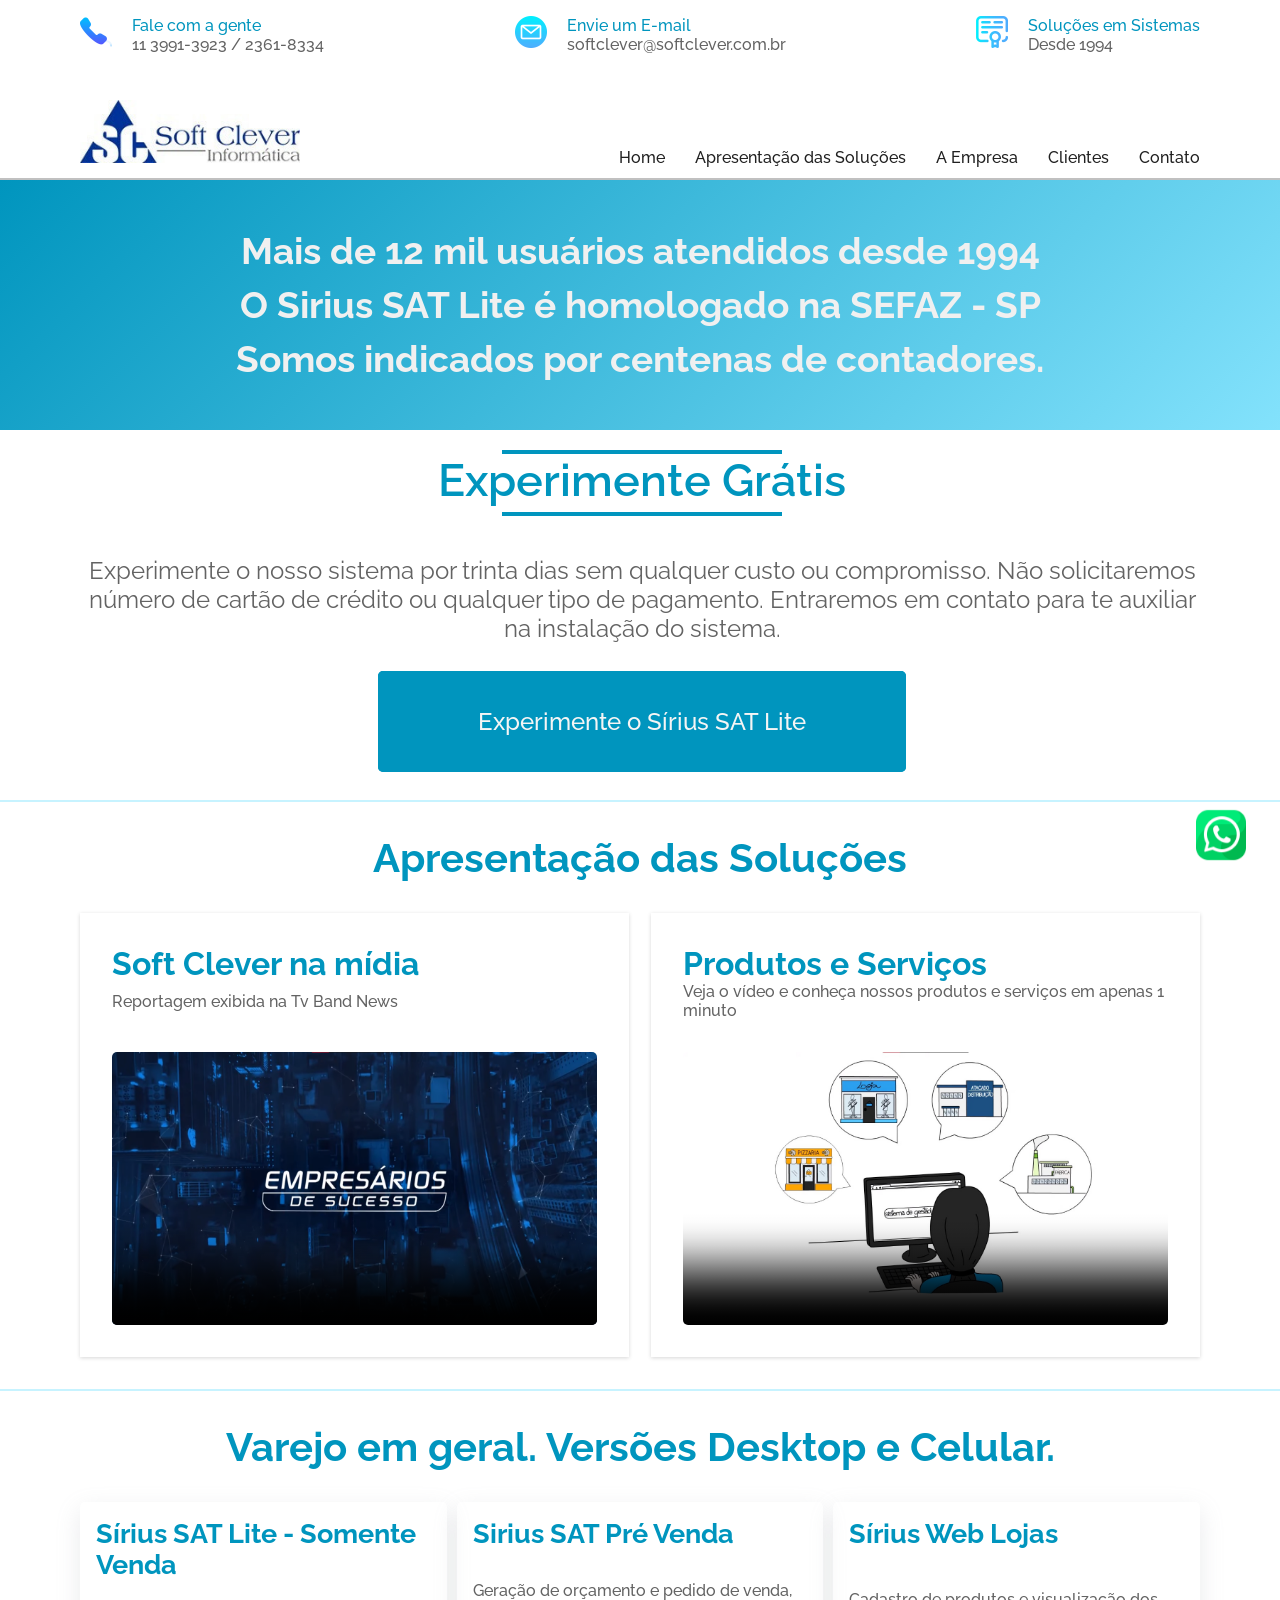
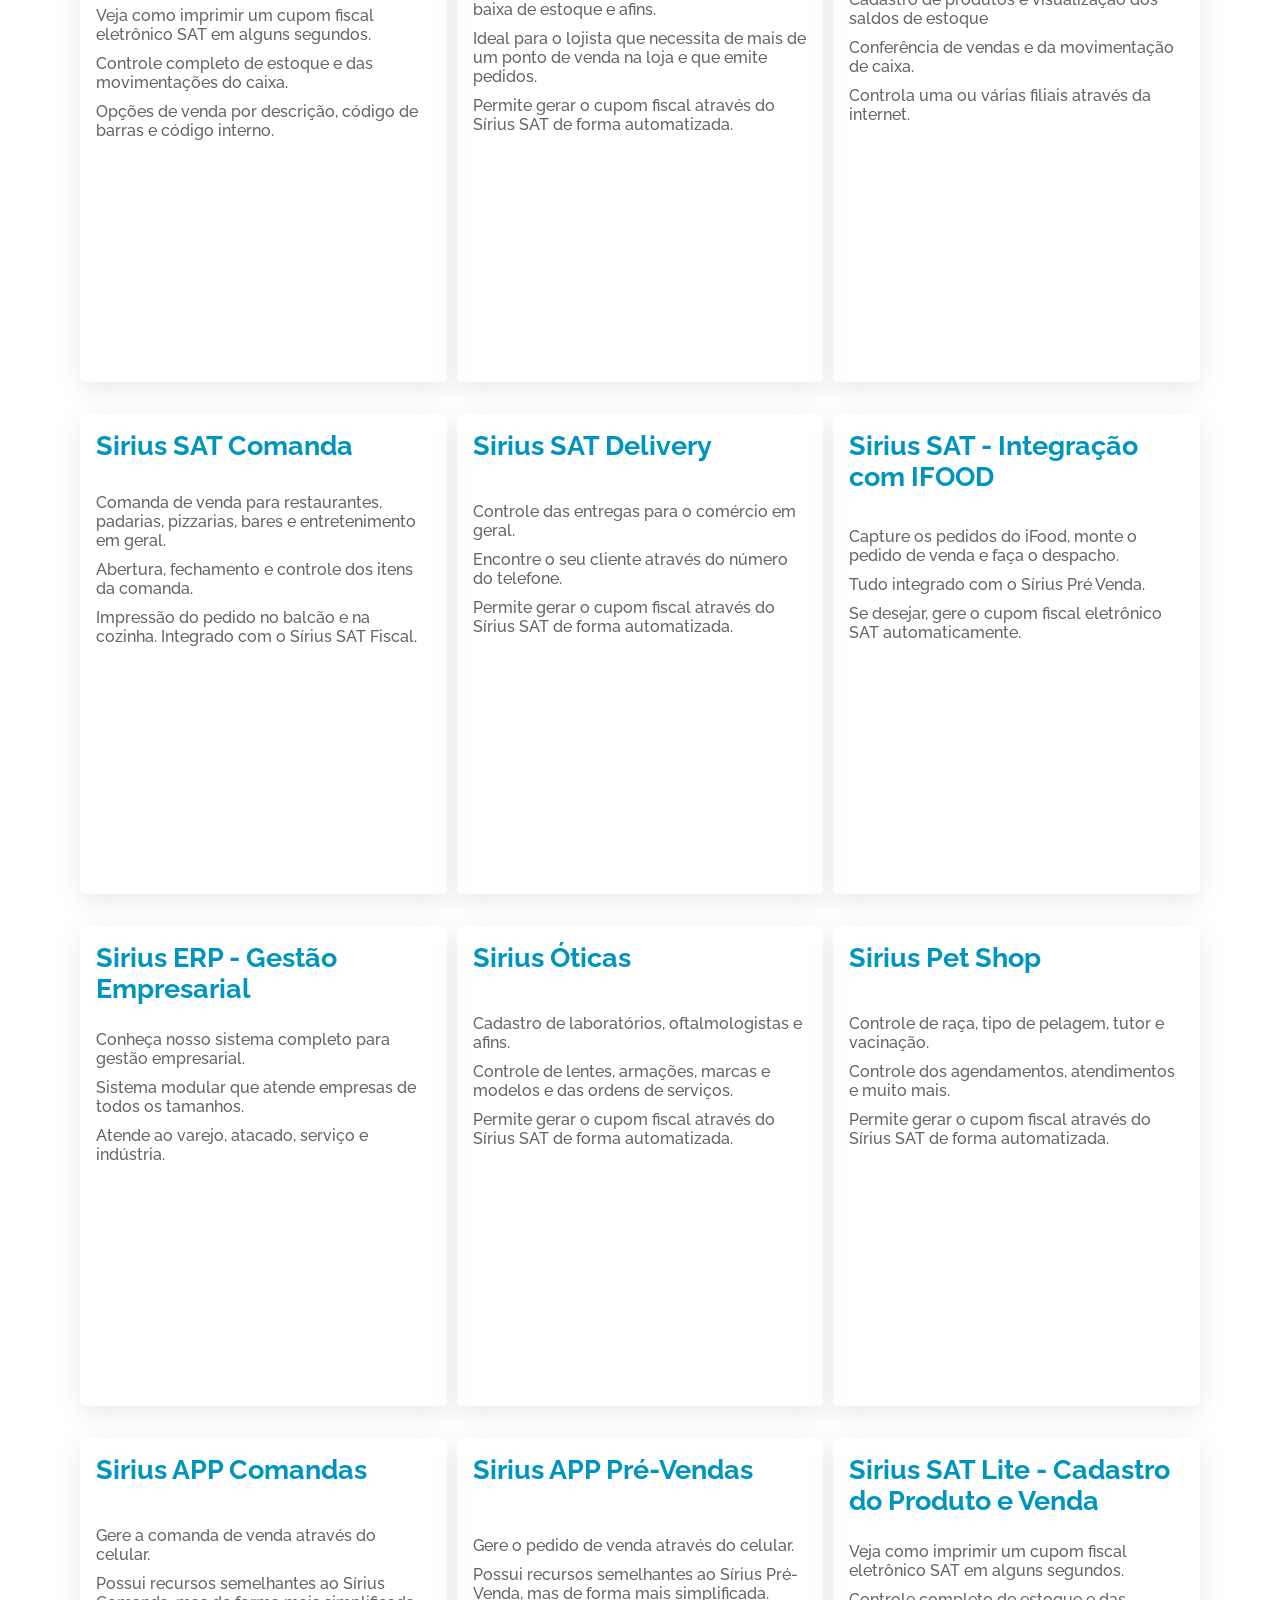
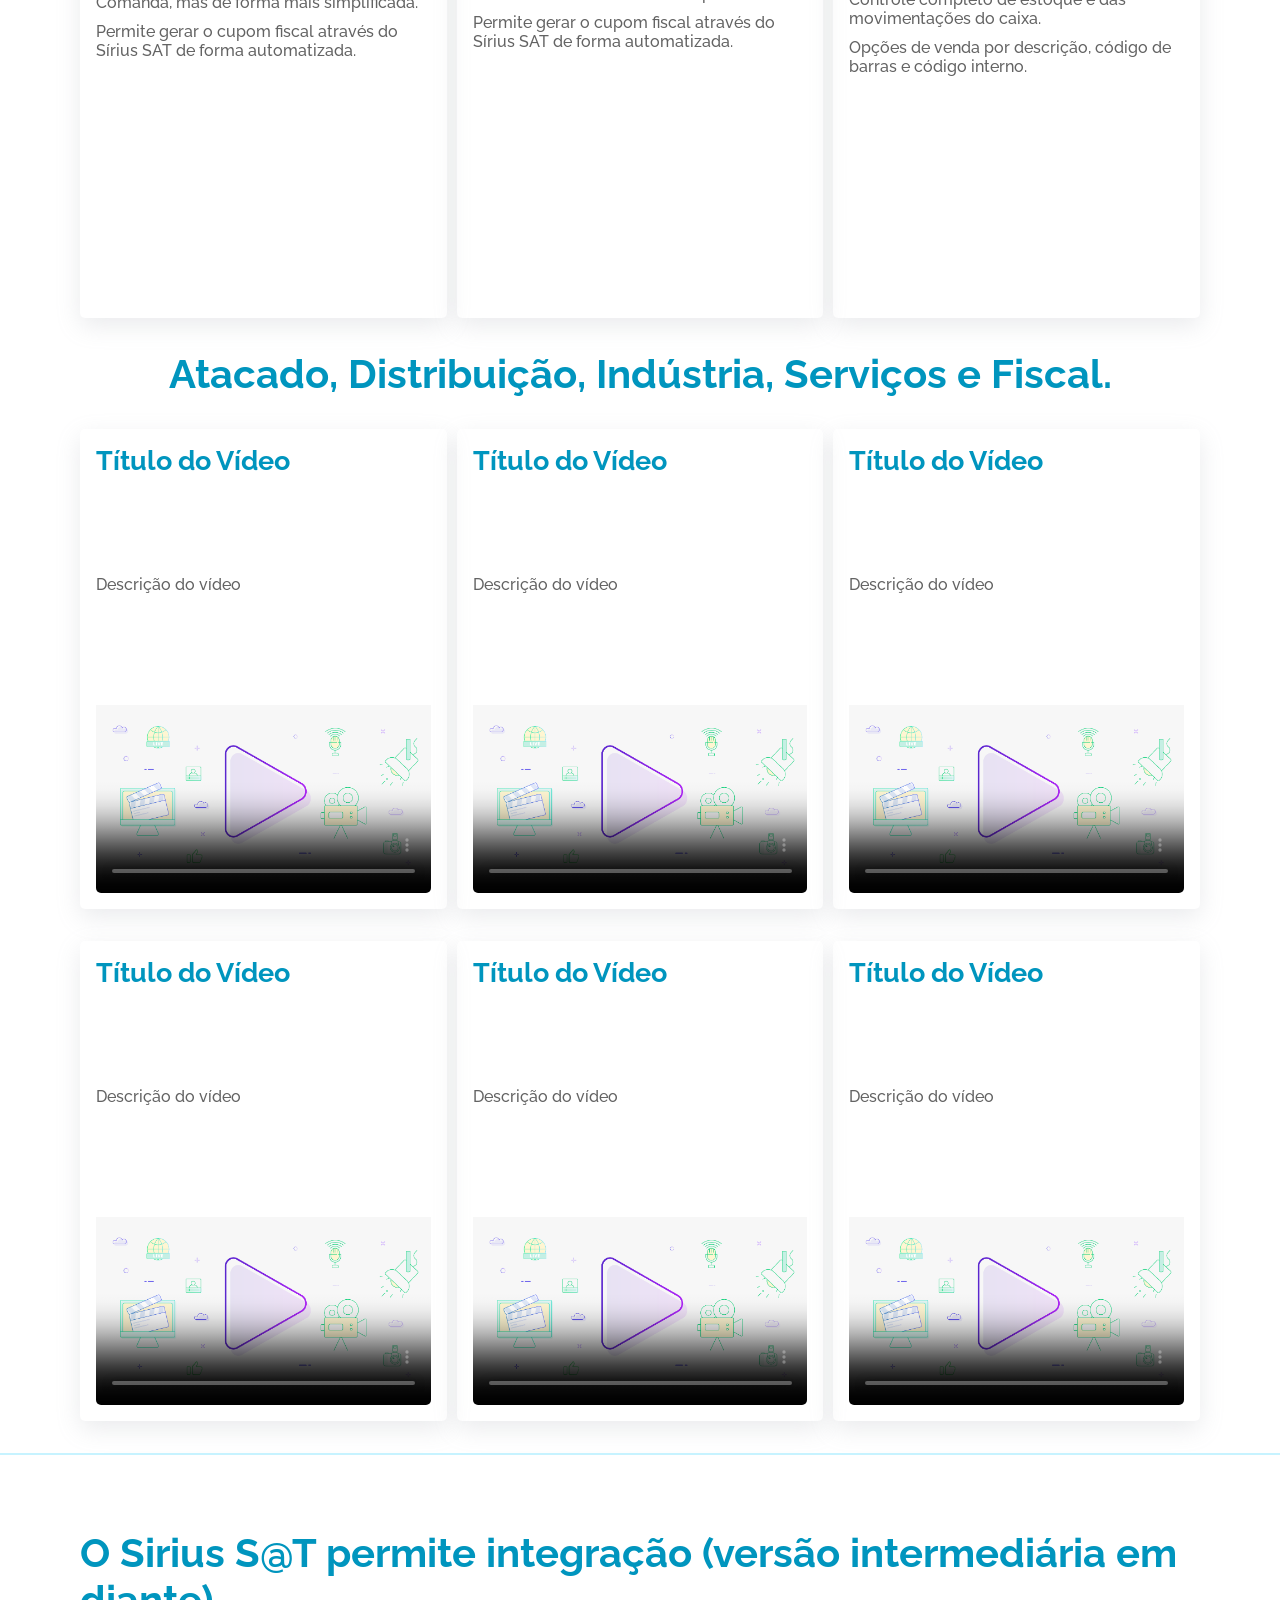
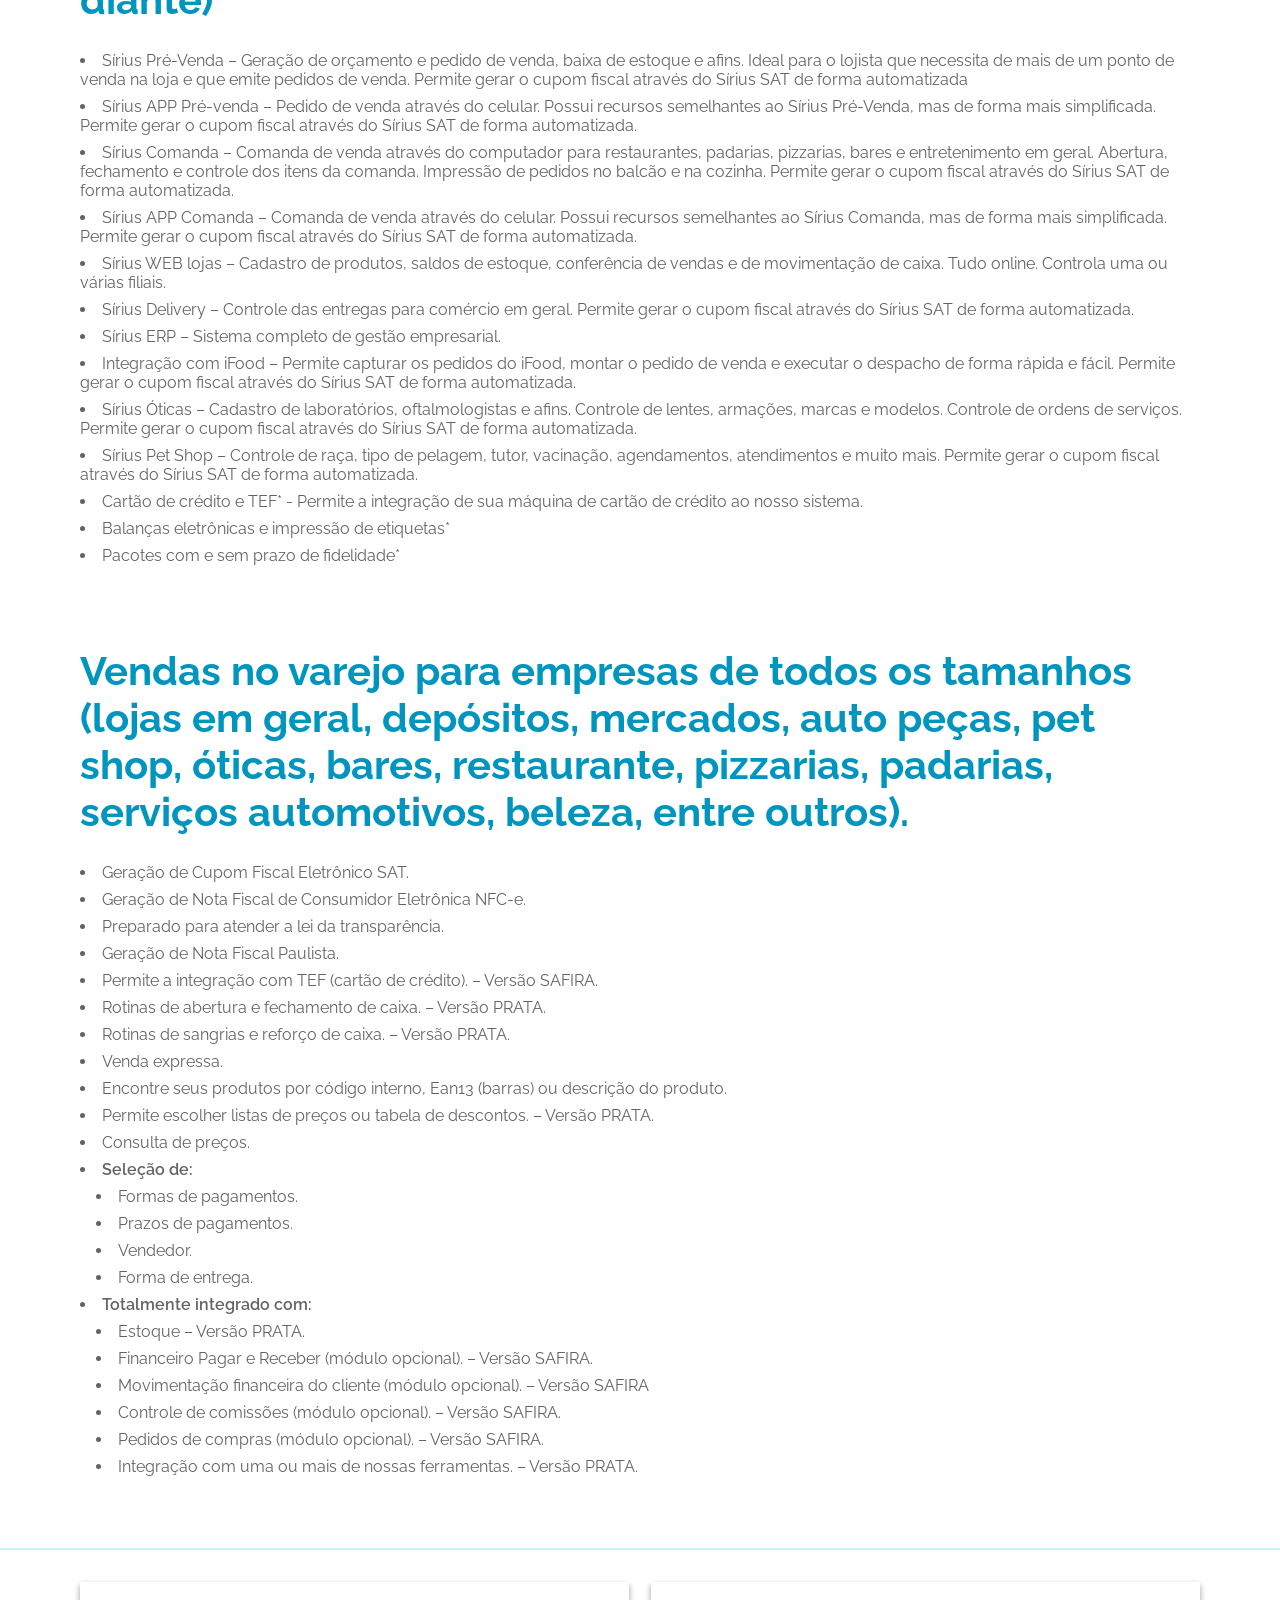
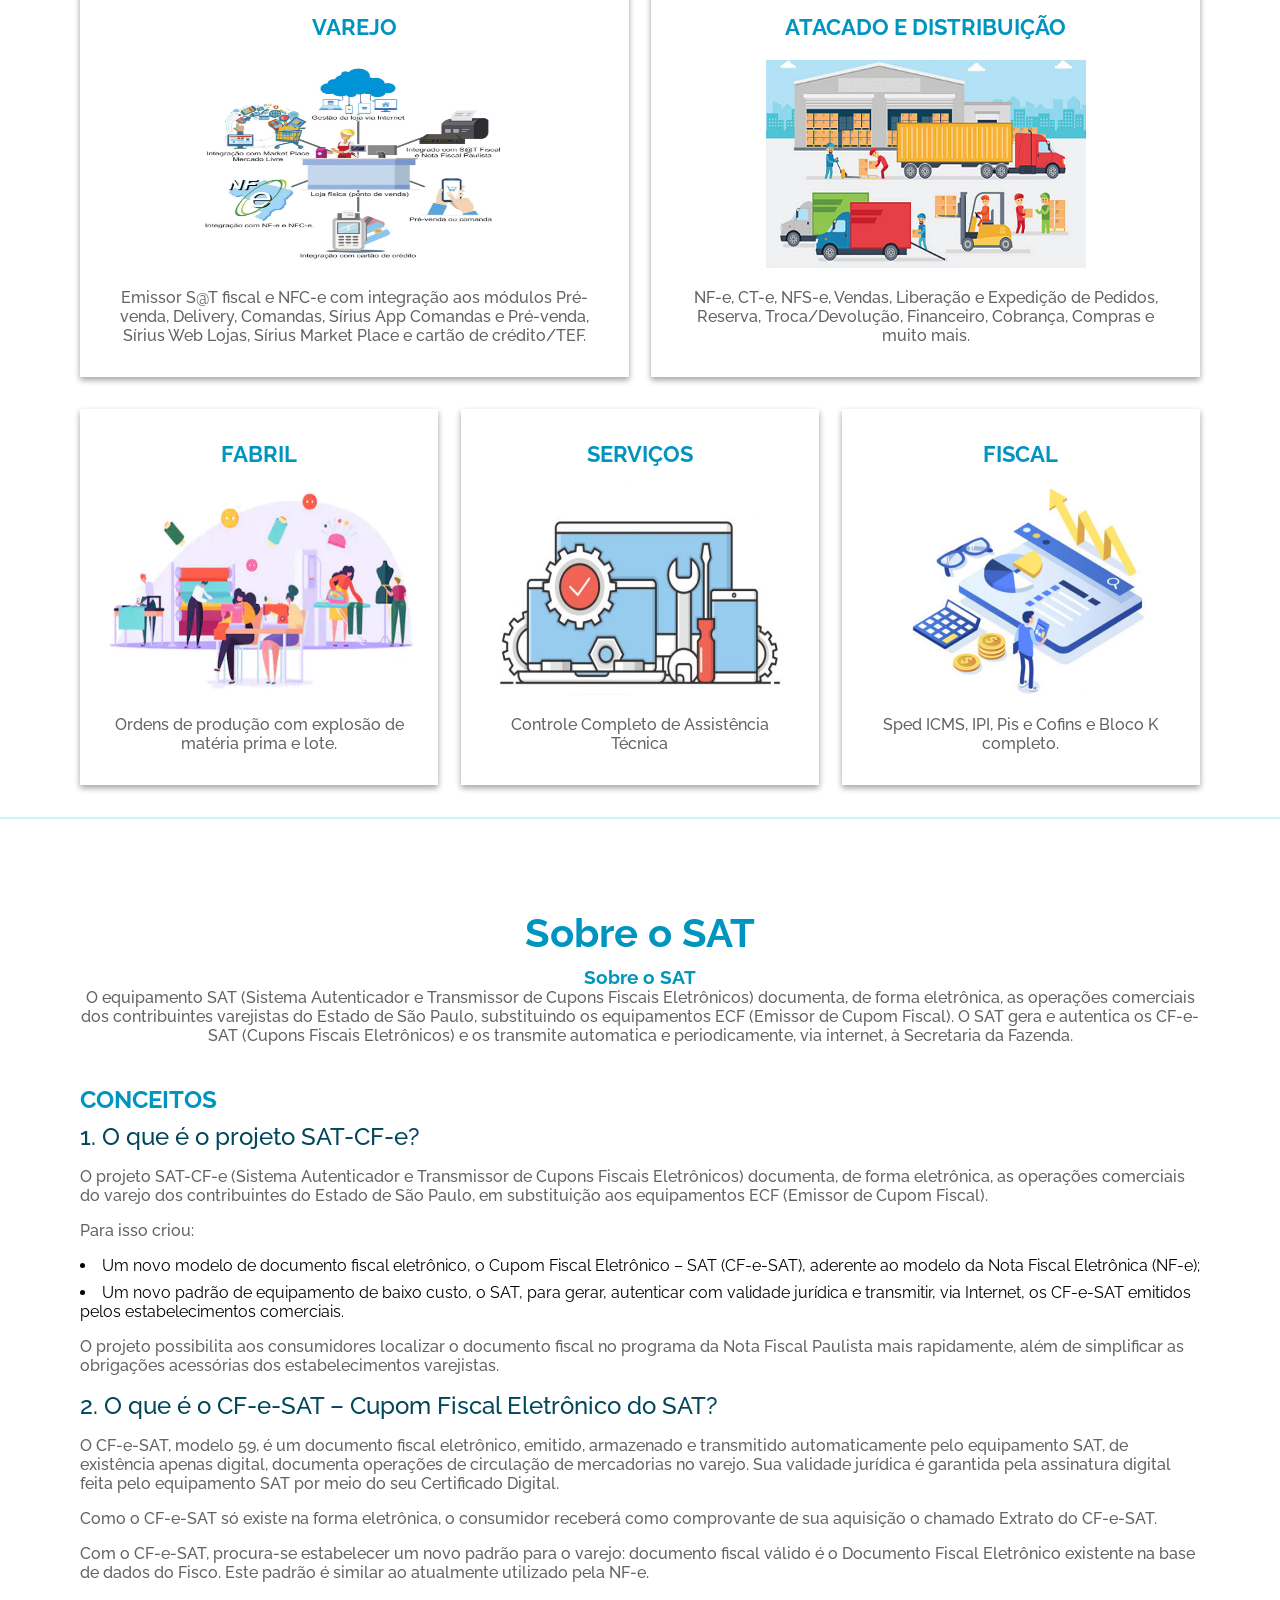
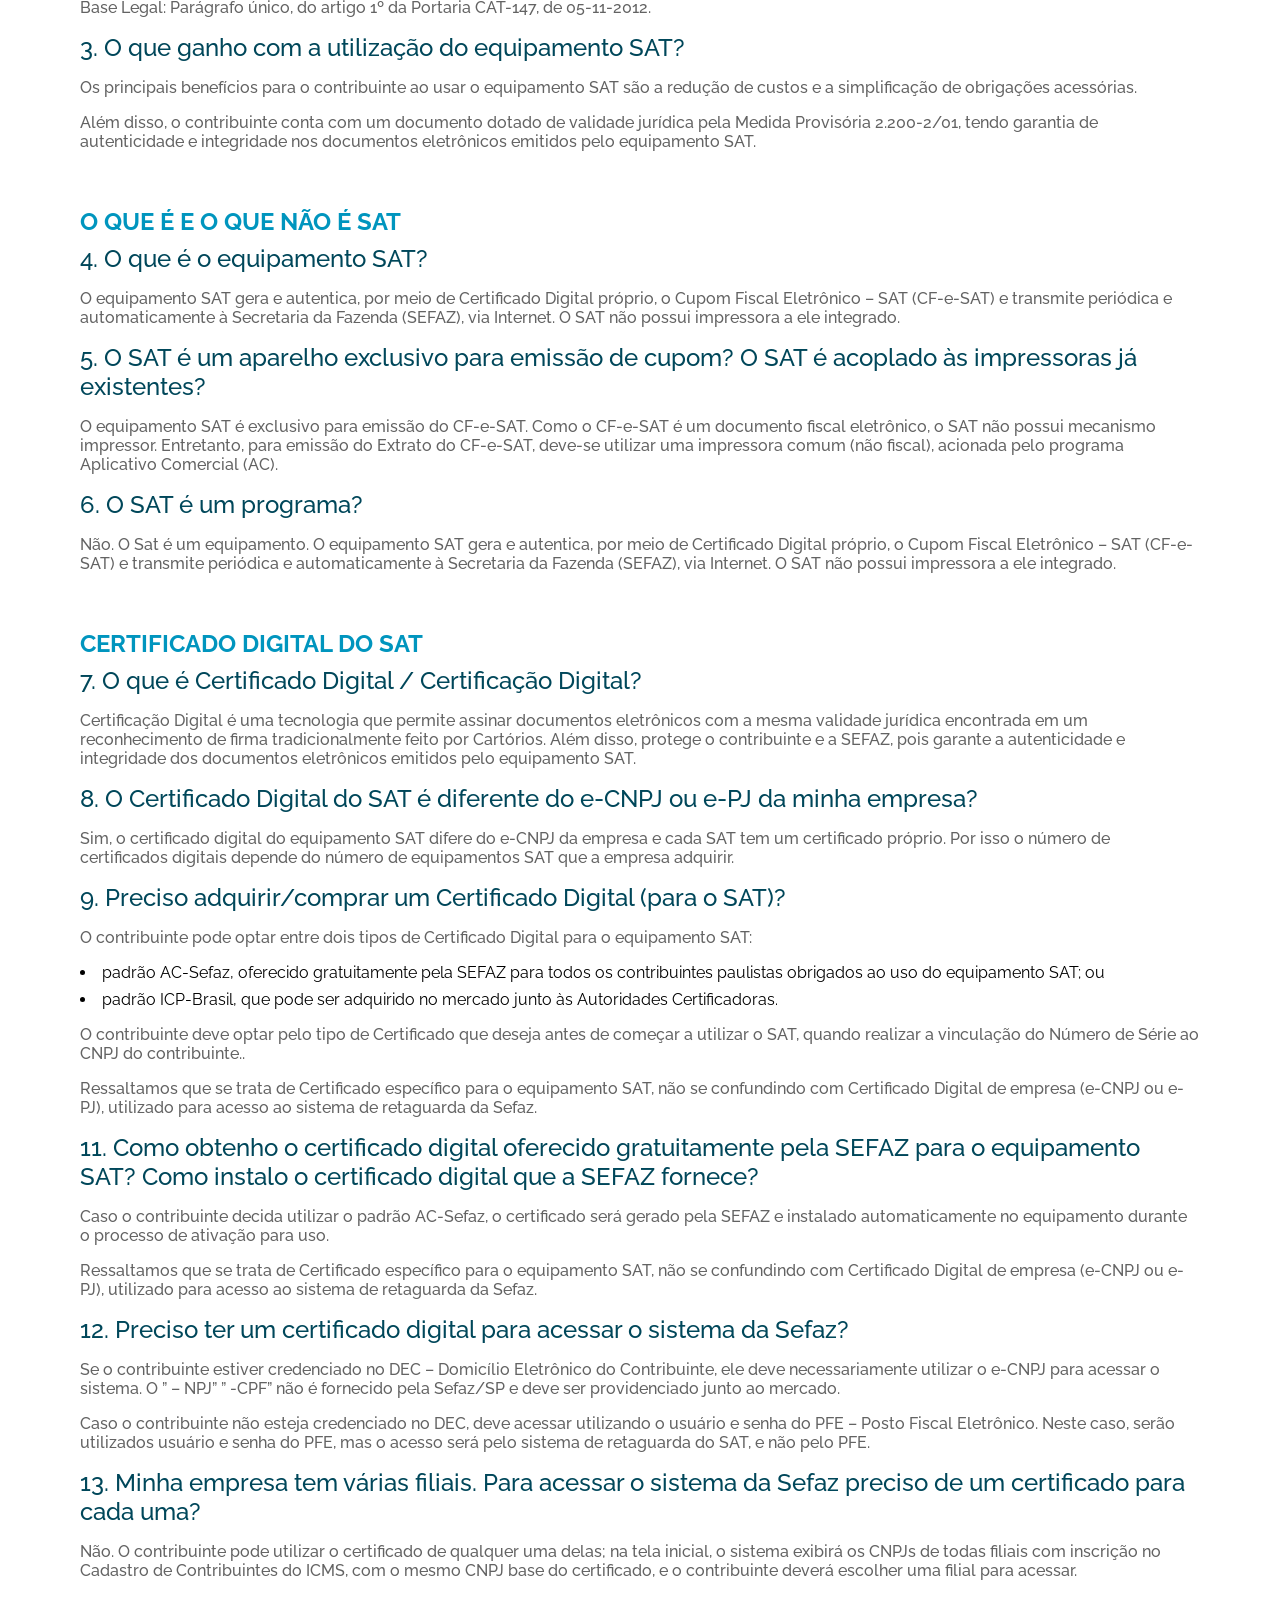
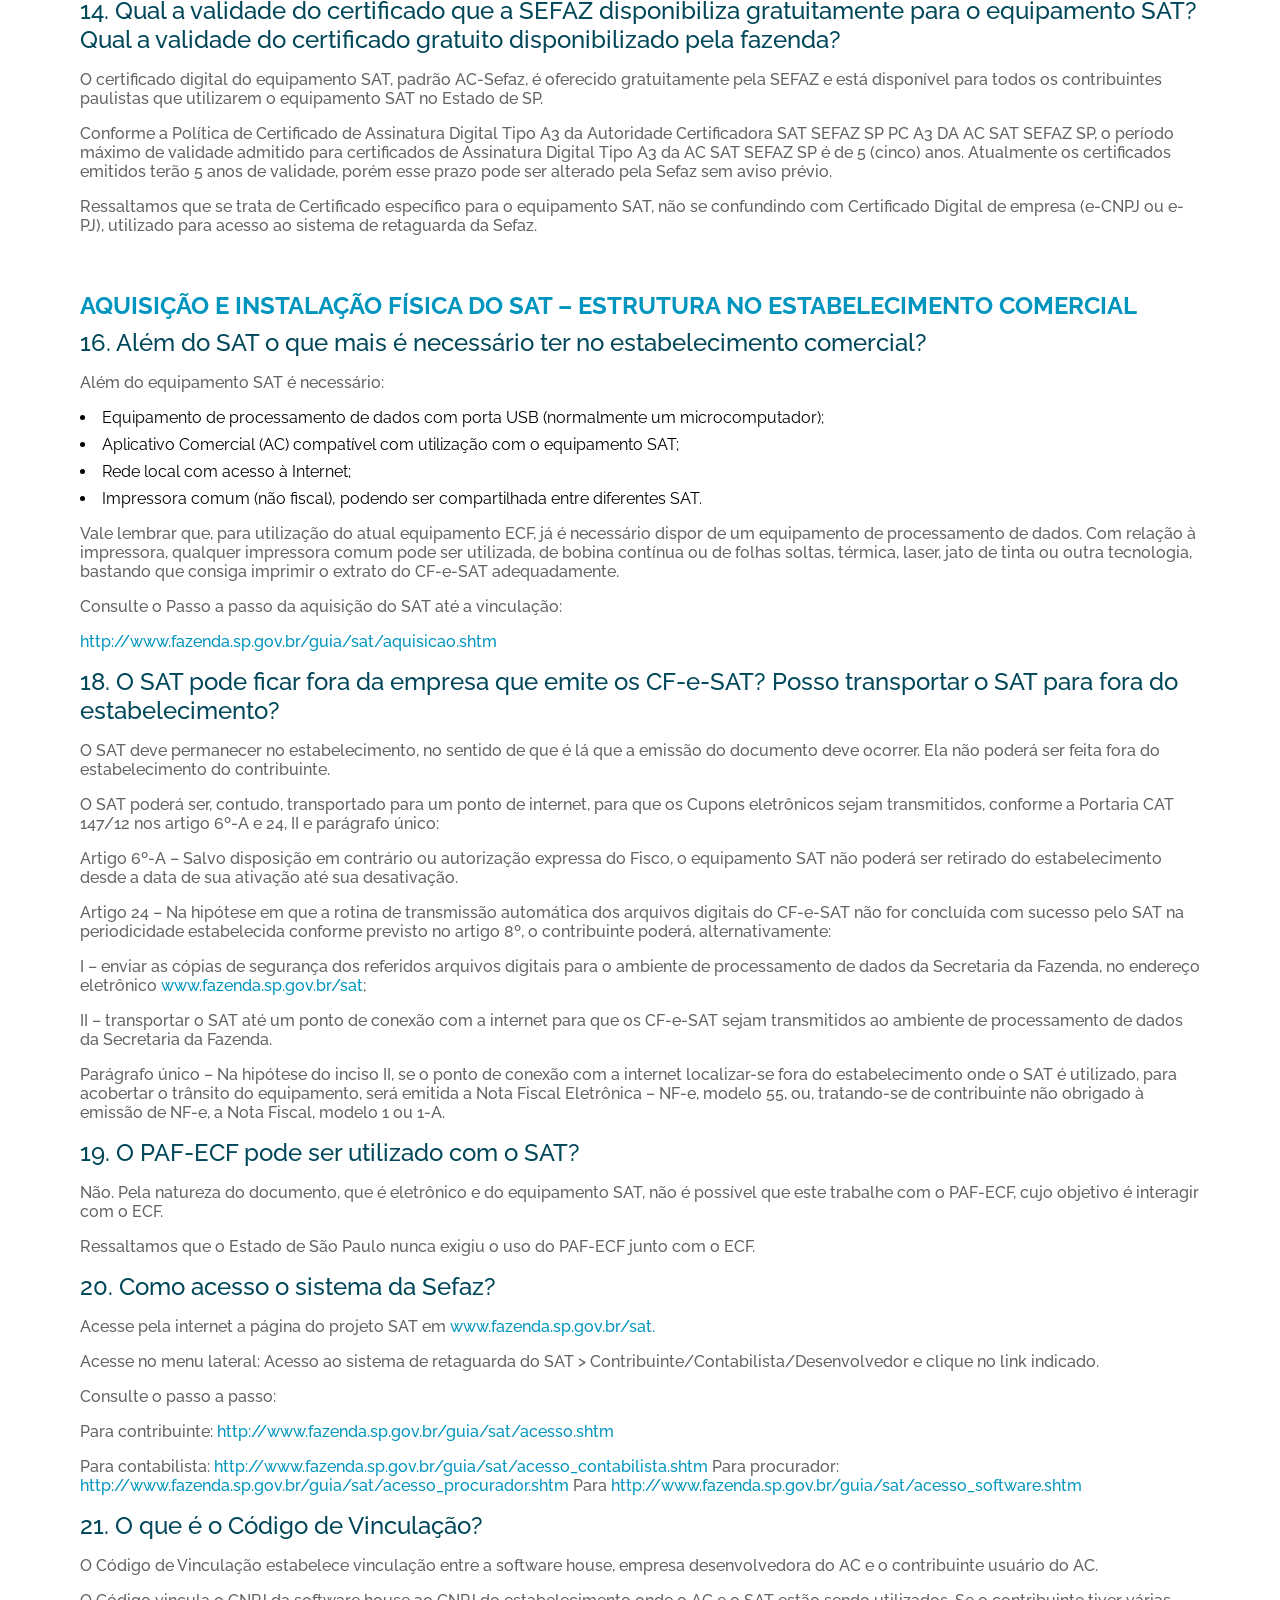
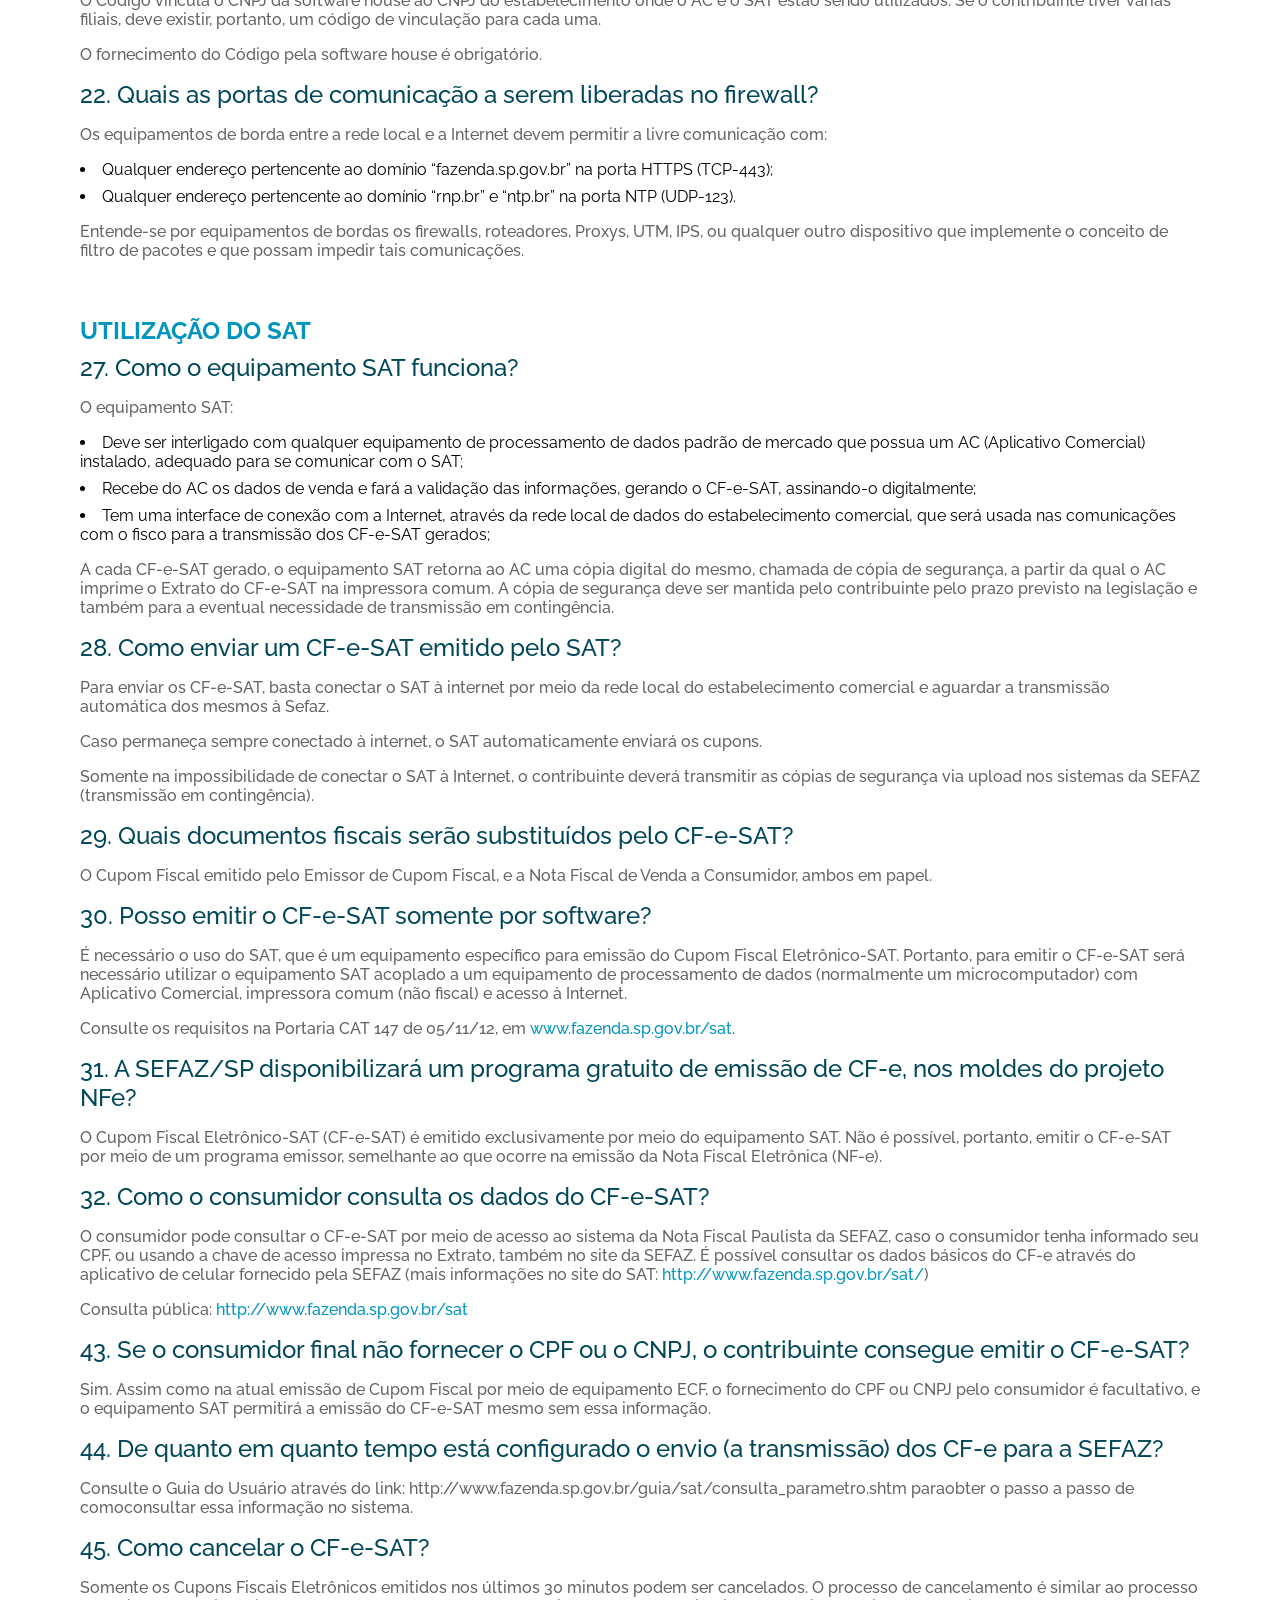
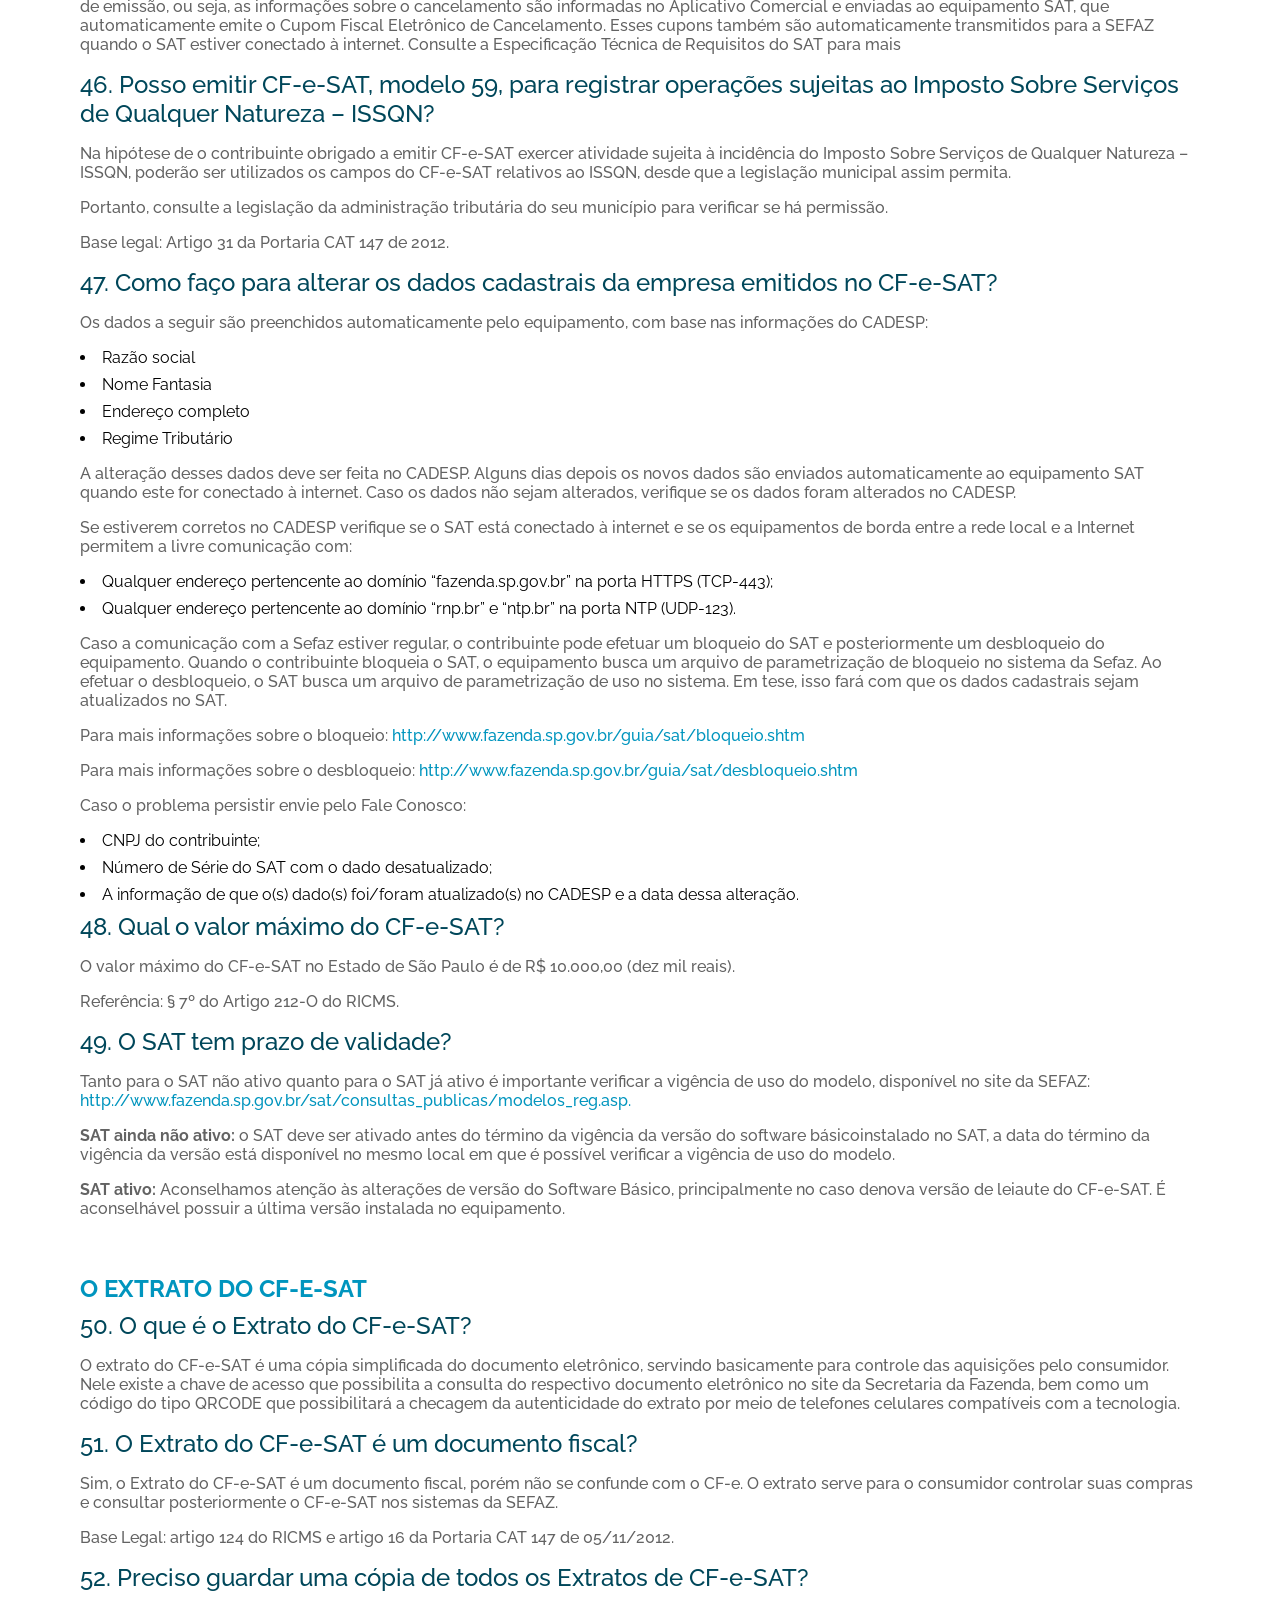
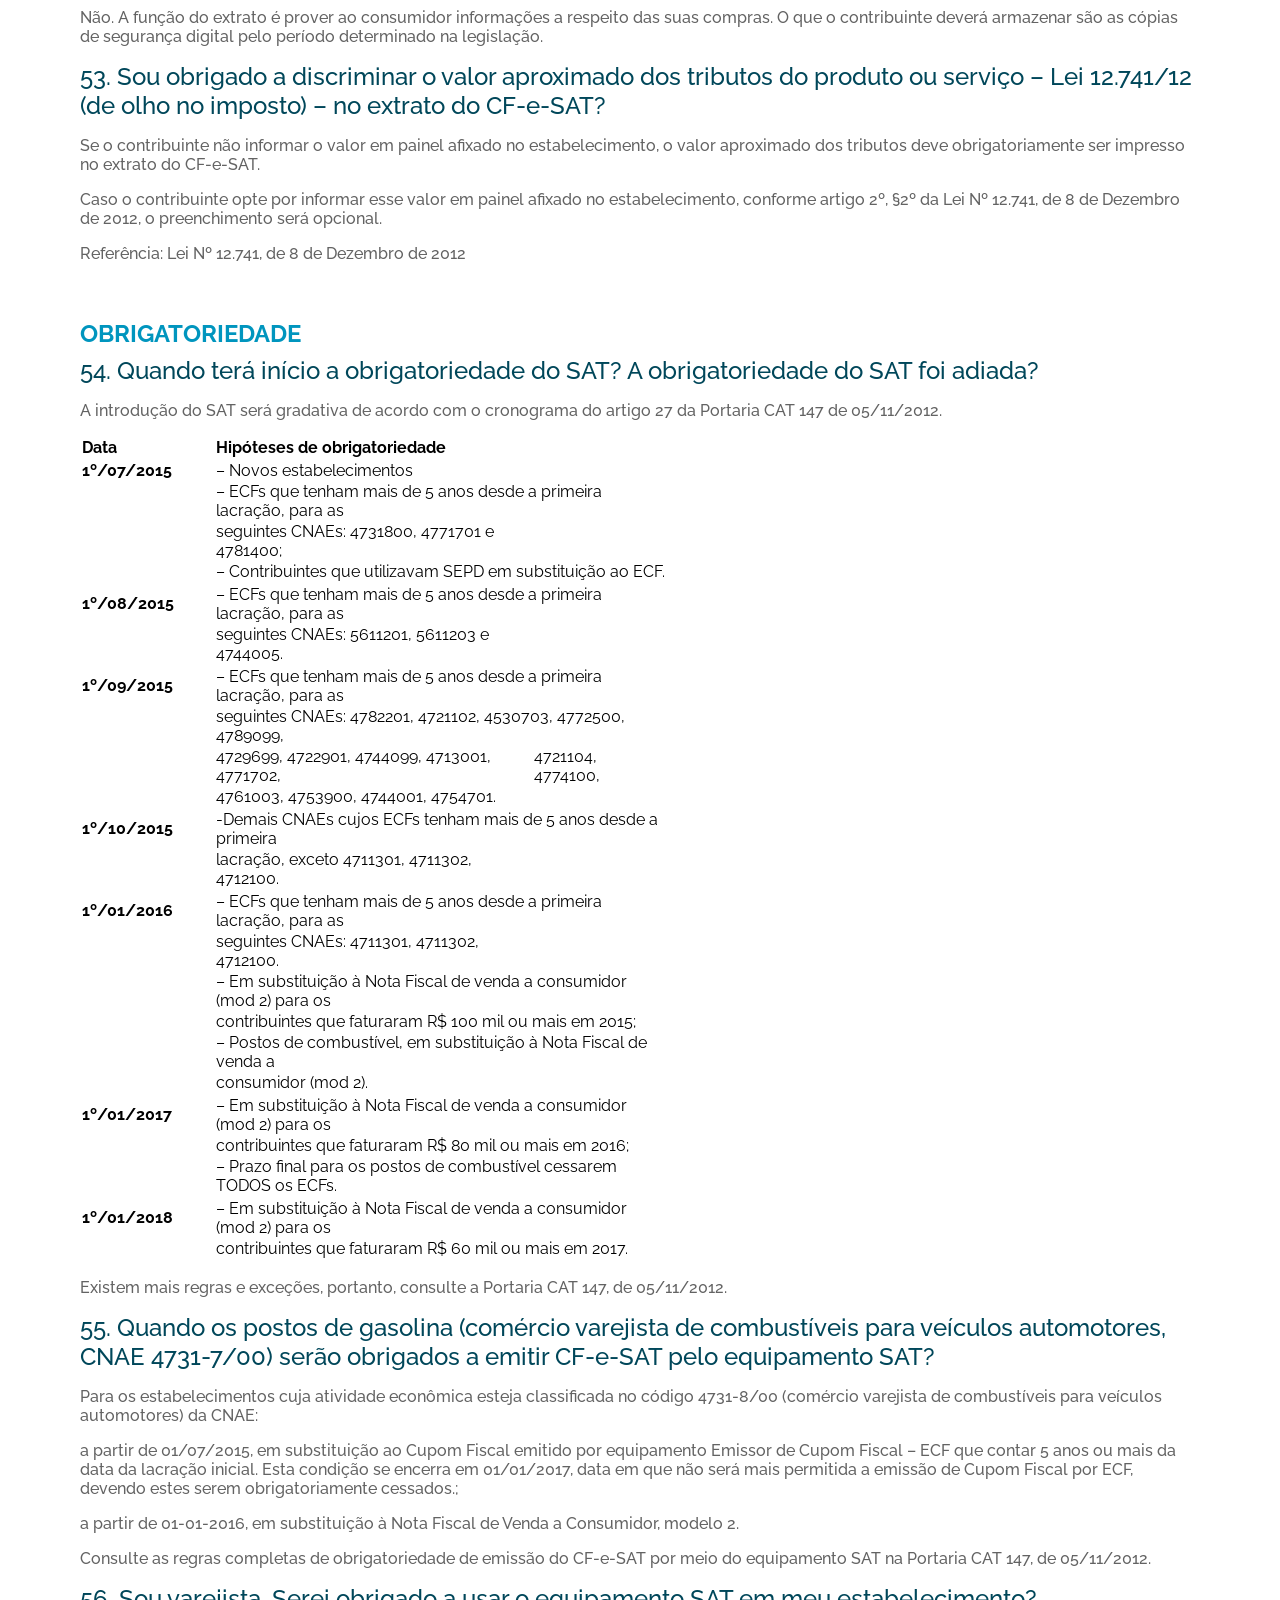
==== apresentacao-das-solucoes/index.html @ 6138c334 "uma pequena mudança na estrutura" ====
<!DOCTYPE html>
<html lang="en">
<head>
    <meta charset="UTF-8">
    <meta http-equiv="X-UA-Compatible" content="IE=edge">
    <meta name="viewport" content="width=device-width, initial-scale=1.0">

    <link rel="stylesheet" href="../style/main-section.css">
    <link rel="stylesheet" href="../style/mais.css">
    <link rel="stylesheet" href="../style/requirements-section.css">
    <link rel="stylesheet" href="../style/sobre-sat.css">
    <link rel="stylesheet" href="../style/style.css">
    <link rel="stylesheet" href="../style/apresentacao-das-solucoes/style.css">
    <link rel="stylesheet" href="../style/box-imgs.css">

    <title>Apresentação das Soluções - Soft Clever</title>

    <link rel="preconnect" href="https://fonts.googleapis.com">
    <link rel="preconnect" href="https://fonts.gstatic.com" crossorigin>
    <link href="https://fonts.googleapis.com/css2?family=Raleway:wght@100;300;400;500;600;700;800&display=swap" rel="stylesheet">
</head>
<body>
    <button id="wp-button"><a
        href="https://api.whatsapp.com/send/?phone=5511992810253&text=Ol%C3%A1%2C+envie+sua+mensagem%21&type=phone_number&app_absent=0 "><img
            src="../assets/imgs/whatsapp.png" alt=""></a></button>


    <div class="content">
    <div class="header-top">
        <div class="icon">
            <img src="../assets/icons/telefone.png" alt="">
            <div class="text-icon">
                <p><a href="https://www.softclever.com.br/contato/">Fale com a gente</a></p>
                <p>11 3991-3923 / 2361-8334</p>
            </div>
        </div>
        <div class="icon">
            <img src="../assets/icons/o-email.png" alt="">
            <div class="text-icon">
                <p><a href="">Envie um E-mail</a></p>
                <p>softclever@softclever.com.br</p>
            </div>
        </div>
        <div class="icon">
            <img src="../assets/icons/contrato.png" alt="">
            <div class="text-icon">
                <p><a href="">Soluções em Sistemas</a></p>
                <p>Desde 1994</p>
            </div>
        </div>
    </div>
    <header>
        <div class="container" id="header">
            <a href="https://sistemasatfiscal.com.br/"><img id="logo" src="../assets/imgs/logo-Soft-Clever.jpg"
                    alt=""></a>

            <nav id='nav'>
                <ul id="menu-links">
                    <li><a href="https://sistemasatfiscal.com.br/">Home</a></li>
                    <li><a href="../apresentacao-das-solucoes/index.html">Apresentação
                            das Soluções</a></li>
                    <li><a href="https://www.softclever.com.br/predesigned-pages/a-empresa/">A Empresa</a></li>
                    <li><a href="https://www.softclever.com.br/sections-listings/clients/">Clientes</a></li>
                    <li><a href="https://www.softclever.com.br/contato/">Contato</a></li>
                </ul>
                <button id="menu-button"></button>
            </nav>
        </div>
    </header>
    </div>

    <div class="banner">
    <h3>Mais de 12 mil usuários atendidos desde 1994</h3>
    <h3>O Sirius SAT Lite é homologado na SEFAZ - SP</h3>
    <h3>Somos indicados por centenas de contadores.</h3>
    </div>

    <div class="content">
        <section id="soft-na-midia-section" class="apresentacao-das-solucoes">
            <div class="container">
                <div class="experimente-gratis">
                    <h2>Experimente Grátis</h2>

                    <p>Experimente o nosso sistema por trinta dias sem qualquer custo ou compromisso. Não solicitaremos
                        número de cartão de crédito ou qualquer tipo de pagamento. Entraremos em contato para te
                        auxiliar na instalação do sistema.</p>

                    <button><a href="https://www.softclever.com.br/contato/">Experimente o Sírius SAT Lite</a></button>
                </div>
            </div>

            <div class="divider"></div>

            <div class="container apr">

                <h2>Apresentação das Soluções</h2>
                <div class="soft-midia">
                    <div class="video-card">
                        <h3>Soft Clever na mídia</h3>
                        <p>Reportagem exibida na Tv Band News</p>
                        <video src="../media/Soft Clever na mídia - Reportagem exibida na Band News.mp4" class="video" controls poster="../media/ThumbnailEmpresarios.png"></video>
                    </div>

                    <div class="video-card">
                        <h3>Produtos e Serviços</h3>
                        <p>Veja o vídeo e conheça nossos produtos e serviços em apenas 1 minuto</p>
                        <video src="../media/Sistema Sat Fiscal _ cupom fiscal eletronico - Sistema ERP - SAT - Sirius ERP.mp4" class="video" controls poster="../media/InkedThumbnailServicos.jpg"></video>
                    </div>
                </div>
            </div>

            <div class="divider"></div>

            <div class="container apr">
                <h2>Varejo em geral. Versões Desktop e Celular.</h2>
                <div class="box-videos-apr">
    <!------1------><div class="video-card-apr">
                        <h3>Sírius SAT Lite - Somente Venda</h3>
                        <div class="desc-video">
                            <p>Veja como imprimir um cupom fiscal eletrônico SAT em alguns segundos.</p>
                            <p>Controle completo de estoque e das movimentações do caixa.</p>
                            <p>Opções de venda por descrição, código de barras e código interno.</p>
                        </div>
                        <iframe class="video" width="727" height="409" src="https://www.youtube.com/embed/xp3S290pqys" title="Sirius S@T Clean" frameborder="0" allow="accelerometer; autoplay; clipboard-write; encrypted-media; gyroscope; picture-in-picture" allowfullscreen></iframe>
                    </div>

    <!------2------><div class="video-card-apr">
                        <h3>Sirius SAT Pré Venda</h3>
                        <div class="desc-video">
                            <p>Geração de orçamento e pedido de venda, baixa de estoque e afins.</p>
                            <p>Ideal para o lojista que necessita de mais de um ponto de venda na loja e que emite pedidos.</p>
                            <p>Permite gerar o cupom fiscal através do Sírius SAT de forma automatizada.</p>
                        </div>
                        <iframe class="video" width="727" height="409" src="https://www.youtube.com/embed/RErdOK6hnI8" title="Sirius SAT Pré Venda" frameborder="0" allow="accelerometer; autoplay; clipboard-write; encrypted-media; gyroscope; picture-in-picture" allowfullscreen></iframe>
                    </div>

    <!------3------><div class="video-card-apr"><!------3------>
                        <h3>Sírius Web Lojas</h3>
                        <div class="desc-video">
                            <p>Cadastro de produtos e visualização dos saldos de estoque</p>
                            <p>Conferência de vendas e da movimentação de caixa.</p>
                            <p>Controla uma ou várias filiais através da internet.</p>
                        </div>
                        <iframe class="video" width="727" height="409" src="https://www.youtube.com/embed/tZ72ScEyDzY" title="Sírius Web Lojas" frameborder="0" allow="accelerometer; autoplay; clipboard-write; encrypted-media; gyroscope; picture-in-picture" allowfullscreen></iframe>
                    </div>
                </div>

                <div class="box-videos-apr">
                    <div class="video-card-apr"><!------4------>
                        <h3>Sirius SAT Comanda</h3>
                        <div class="desc-video">
                            <p>Comanda de venda para restaurantes, padarias, pizzarias, bares e entretenimento em geral.</p>
                            <p>Abertura, fechamento e controle dos itens da comanda.</p>
                            <p>Impressão do pedido no balcão e na cozinha. Integrado com o Sírius SAT Fiscal.</p>
                        </div>
                        <iframe class="video" width="727" height="409" src="https://www.youtube.com/embed/WflDiuTGI_A" title="Sirius SAT Comanda" frameborder="0" allow="accelerometer; autoplay; clipboard-write; encrypted-media; gyroscope; picture-in-picture" allowfullscreen></iframe>
                    </div>

                    <div class="video-card-apr"><!------5------>
                        <h3>Sirius SAT Delivery</h3>
                        <div class="desc-video">
                            <p>Controle das entregas para o comércio em geral.</p>
                            <p>Encontre o seu cliente através do número do telefone.</p>
                            <p>Permite gerar o cupom fiscal através do Sírius SAT de forma automatizada.</p>
                        </div>
                        <iframe class="video" width="727" height="409" src="https://www.youtube.com/embed/Tjjlay4qpNA" title="Sirius SAT Delivery" frameborder="0" allow="accelerometer; autoplay; clipboard-write; encrypted-media; gyroscope; picture-in-picture" allowfullscreen></iframe>
                    </div>

                    <div class="video-card-apr"><!------6------>
                        <h3>Sirius SAT - Integração com IFOOD</h3>
                        <div class="desc-video">
                            <p>Capture os pedidos do iFood, monte o pedido de venda e faça o despacho.</p>
                            <p>Tudo integrado com o Sírius Pré Venda.</p>
                            <p>Se desejar, gere o cupom fiscal eletrônico SAT automaticamente.</p>
                        </div>
                        <iframe class="video" width="727" height="409" src="https://www.youtube.com/embed/S6Vouca8pwQ" title="Sirius SAT Ifood" frameborder="0" allow="accelerometer; autoplay; clipboard-write; encrypted-media; gyroscope; picture-in-picture" allowfullscreen></iframe>
                    </div>
                </div>

                <div class="box-videos-apr">
                    <div class="video-card-apr"><!------7------>
                        <h3>Sirius ERP - Gestão Empresarial</h3>
                        <div class="desc-video">
                            <p>Conheça nosso sistema completo para gestão empresarial.</p>
                            <p>Sistema modular que atende empresas de todos os tamanhos.</p>
                            <p>Atende ao varejo, atacado, serviço e indústria.</p>
                        </div>
                        <iframe class="video" width="727" height="409" src="https://www.youtube.com/embed/dML4i1e25do" title="Sírius ERP" frameborder="0" allow="accelerometer; autoplay; clipboard-write; encrypted-media; gyroscope; picture-in-picture" allowfullscreen></iframe>
                    </div>

                    <div class="video-card-apr"><!------8------>
                        <h3>Sirius Óticas</h3>
                        <div class="desc-video">
                            <p>Cadastro de laboratórios, oftalmologistas e afins.</p>
                            <p>Controle de lentes, armações, marcas e modelos e das ordens de serviços. </p>
                            <p>Permite gerar o cupom fiscal através do Sírius SAT de forma automatizada.</p>
                        </div>
                        <iframe class="video" width="727" height="409" src="https://www.youtube.com/embed/QYSV4avSlTw" title="Sirius Óticas" frameborder="0" allow="accelerometer; autoplay; clipboard-write; encrypted-media; gyroscope; picture-in-picture" allowfullscreen></iframe>
                    </div>

                    <div class="video-card-apr"><!------9------>
                        <h3>Sirius Pet Shop</h3>
                        <div class="desc-video">
                            <p>Controle de raça, tipo de pelagem, tutor e vacinação.</p>
                            <p>Controle dos agendamentos, atendimentos e muito mais.</p>
                            <p>Permite gerar o cupom fiscal através do Sírius SAT de forma automatizada.</p>
                        </div>
                        <iframe class="video" width="727" height="409" src="https://www.youtube.com/embed/ZMXV1Y76JGM" title="Sirius Pet Shop" frameborder="0" allow="accelerometer; autoplay; clipboard-write; encrypted-media; gyroscope; picture-in-picture" allowfullscreen></iframe>
                    </div>
                </div>

                <div class="box-videos-apr">
                    <div class="video-card-apr"><!------10------>
                        <h3>Sirius APP Comandas</h3>
                        <div class="desc-video">
                            <p>Gere a comanda de venda através do celular.</p>
                            <p>Possui recursos semelhantes ao Sírius Comanda, mas de forma mais simplificada.</p>
                            <p>Permite gerar o cupom fiscal através do Sírius SAT de forma automatizada.</p>
                        </div>
                        <iframe class="video" width="727" height="409" src="https://www.youtube.com/embed/fJ-ev8rDFJY" title="Comercial Sirius APP Comandas" frameborder="0" allow="accelerometer; autoplay; clipboard-write; encrypted-media; gyroscope; picture-in-picture" allowfullscreen></iframe>
                    </div>

                    <div class="video-card-apr"><!------11------>
                        <h3>Sirius APP Pré-Vendas</h3>
                        <div class="desc-video">
                            <p>Gere o pedido de venda através do celular.</p>
                            <p>Possui recursos semelhantes ao Sírius Pré-Venda, mas de forma mais simplificada.</p>
                            <p>Permite gerar o cupom fiscal através do Sírius SAT de forma automatizada.</p>
                        </div>
                        <iframe class="video" width="727" height="409" src="https://www.youtube.com/embed/nKskQcPUWIA" title="Sirius APP Pré-Vendas" frameborder="0" allow="accelerometer; autoplay; clipboard-write; encrypted-media; gyroscope; picture-in-picture" allowfullscreen></iframe>
                    </div>

                    <div class="video-card-apr"><!------12------>
                        <h3>Sirius SAT Lite - Cadastro do Produto e Venda</h3>
                        <div class="desc-video">
                            <p>Veja como imprimir um cupom fiscal eletrônico SAT em alguns segundos.</p>
                            <p>Controle completo de estoque e das movimentações do caixa.</p>
                            <p>Opções de venda por descrição, código de barras e código interno.</p>
                        </div>
                        <iframe class="video" width="727" height="409" src="https://www.youtube.com/embed/JCxOFwRXDJU" title="SAT LITE - Completo" frameborder="0" allow="accelerometer; autoplay; clipboard-write; encrypted-media; gyroscope; picture-in-picture" allowfullscreen></iframe>
                    </div>
                </div>
            </div>

            <div class="container apr">
                <h2>Atacado, Distribuição, Indústria, Serviços e Fiscal.</h2>
                <div class="box-videos-apr">
                    <div class="video-card-apr"><!------13------>
                        <h3>Título do Vídeo</h3>
                        <div class="desc-video">
                            <p>Descrição do vídeo</p>
                        </div>
                        <video src="#" class="video" controls poster="../media/tvideo.jpg"></video>
                    </div>

                    <div class="video-card-apr"><!------14------>
                        <h3>Título do Vídeo</h3>
                        <div class="desc-video">
                            <p>Descrição do vídeo</p>
                        </div>
                        <video src="#" class="video" controls poster="../media/tvideo.jpg"></video>
                    </div>

                    <div class="video-card-apr"><!------15------>
                        <h3>Título do Vídeo</h3>
                        <div class="desc-video">
                            <p>Descrição do vídeo</p>
                        </div>
                        <video src="#" class="video" controls poster="../media/tvideo.jpg"></video>
                    </div>
                </div>

                <div class="box-videos-apr">
                    <div class="video-card-apr"><!------16------>
                        <h3>Título do Vídeo</h3>
                        <div class="desc-video">
                            <p>Descrição do vídeo</p>
                        </div>
                        <video src="#" class="video" controls poster="../media/tvideo.jpg"></video>
                    </div>

                    <div class="video-card-apr"><!------17------>
                        <h3>Título do Vídeo</h3>
                        <div class="desc-video">
                            <p>Descrição do vídeo</p>
                        </div>
                        <video src="#" class="video" controls poster="../media/tvideo.jpg"></video>
                    </div>

                    <div class="video-card-apr"><!------18------>
                        <h3>Título do Vídeo</h3>
                        <div class="desc-video">
                            <p>Descrição do vídeo</p>
                        </div>
                        <video src="#" class="video" controls poster="../media/tvideo.jpg"></video>
                    </div>
                </div>
            </div>
        </section>

        <div class="divider"></div>
    </div>


    <div class="content">
        <section class="container">
            <div class="mais">
                <div class="box-mais">
                    <h2>O Sirius S@T permite integração (versão intermediária em diante)</h2>

                    <ul>
                        <li> Sírius Pré-Venda – Geração de orçamento e pedido de venda, baixa de estoque e afins. Ideal
                            para o lojista que necessita de mais de um ponto de venda na loja e que emite pedidos de
                            venda. Permite gerar o cupom fiscal através do Sírius SAT de forma automatizada</li>
                        <li> Sírius APP Pré-venda – Pedido de venda através do celular. Possui recursos semelhantes ao
                            Sírius Pré-Venda, mas de forma mais simplificada. Permite gerar o cupom fiscal através do
                            Sírius SAT de forma automatizada.</li>
                        <li>Sírius Comanda – Comanda de venda através do computador para restaurantes, padarias,
                            pizzarias, bares e entretenimento em geral. Abertura, fechamento e controle dos itens da
                            comanda. Impressão de pedidos no balcão e na cozinha. Permite gerar o cupom fiscal através
                            do Sírius SAT de forma automatizada.</li>
                        <li>Sírius APP Comanda – Comanda de venda através do celular. Possui recursos semelhantes ao
                            Sírius Comanda, mas de forma mais simplificada. Permite gerar o cupom fiscal através do
                            Sírius SAT de forma automatizada.</li>
                        <li> Sírius WEB lojas – Cadastro de produtos, saldos de estoque, conferência de vendas e de
                            movimentação de caixa. Tudo online. Controla uma ou várias filiais.</li>
                        <li>Sírius Delivery – Controle das entregas para comércio em geral. Permite gerar o cupom fiscal
                            através do Sírius SAT de forma automatizada.</li>
                        <li>Sírius ERP – Sistema completo de gestão empresarial.</li>
                        <li>Integração com iFood – Permite capturar os pedidos do iFood, montar o pedido de venda e
                            executar o despacho de forma rápida e fácil. Permite gerar o cupom fiscal através do Sírius
                            SAT de forma automatizada.</li>
                        <li>Sírius Óticas – Cadastro de laboratórios, oftalmologistas e afins. Controle de lentes,
                            armações, marcas e modelos. Controle de ordens de serviços. Permite gerar o cupom fiscal
                            através do Sírius SAT de forma automatizada.</li>
                        <li>Sírius Pet Shop – Controle de raça, tipo de pelagem, tutor, vacinação, agendamentos,
                            atendimentos e muito mais. Permite gerar o cupom fiscal através do Sírius SAT de forma
                            automatizada.</li>
                        <li>Cartão de crédito e TEF* - Permite a integração de sua máquina de cartão de crédito ao nosso
                            sistema.</li>
                        <li>Balanças eletrônicas e impressão de etiquetas*</li>
                        <li>Pacotes com e sem prazo de fidelidade*</li>
                    </ul>
                </div>

                <div class="box-mais">
                    <h2>Vendas no varejo para empresas de todos os tamanhos (lojas em geral, depósitos, mercados, auto
                        peças, pet shop, óticas, bares, restaurante, pizzarias, padarias, serviços automotivos, beleza,
                        entre outros).</h2>

                    <ul>
                        <li>Geração de Cupom Fiscal Eletrônico SAT. </li>
                        <li>Geração de Nota Fiscal de Consumidor Eletrônica NFC-e.</li>
                        <li>Preparado para atender a lei da transparência.</li>
                        <li>Geração de Nota Fiscal Paulista.</li>
                        <li>Permite a integração com TEF (cartão de crédito). – Versão SAFIRA.</li>
                        <li>Rotinas de abertura e fechamento de caixa. – Versão PRATA.</li>
                        <li>Rotinas de sangrias e reforço de caixa. – Versão PRATA. </li>
                        <li>Venda expressa.</li>
                        <li>Encontre seus produtos por código interno, Ean13 (barras) ou descrição do produto.</li>
                        <li>Permite escolher listas de preços ou tabela de descontos. – Versão PRATA.</li>
                        <li>Consulta de preços.</li>
                        <li class="topico">Seleção de:</li>
                        <li class="item">Formas de pagamentos.</li>
                        <li class="item">Prazos de pagamentos.</li>
                        <li class="item">Vendedor.</li>
                        <li class="item">Forma de entrega.</li>
                        <li class="topico">Totalmente integrado com:</li>
                        <li class="item">Estoque – Versão PRATA.</li>
                        <li class="item">Financeiro Pagar e Receber (módulo opcional). – Versão SAFIRA.</li>
                        <li class="item">Movimentação financeira do cliente (módulo opcional). – Versão SAFIRA</li>
                        <li class="item">Controle de comissões (módulo opcional). – Versão SAFIRA.</li>
                        <li class="item">Pedidos de compras (módulo opcional). – Versão SAFIRA.</li>
                        <li class="item">Integração com uma ou mais de nossas ferramentas. – Versão PRATA.</li>
                    </ul>
                </div>
            </div>
        </section>
    </div>

    <div class="divider"></div>
    <div class="content">
        <section class="container">
            <div class="box-imgs">
                <div class="box-img">
                    <h3>VAREJO</h3>
                    <img src="../static/assets/imgs/Desenho-com-texto-pg-solucoes.jpg" alt="">
                    <p>Emissor S@T fiscal e NFC-e com integração aos módulos Pré-venda, Delivery, Comandas, Sírius App Comandas e Pré-venda, Sírius Web Lojas, Sírius Market Place e cartão de crédito/TEF.</p>
                </div>
                <div class="box-img">
                    <h3>ATACADO E DISTRIBUIÇÃO</h3>
                    <img src="../static/assets/imgs/atacado-e-distribuição.jpg" alt="">
                    <p>NF-e, CT-e, NFS-e, Vendas, Liberação e Expedição de Pedidos, Reserva, Troca/Devolução, Financeiro, Cobrança, Compras e muito mais.</p>
                </div>
            </div>
            <div class="box-imgs">
                <div class="box-img sm">
                    <h3>FABRIL</h3>
                    <img src="../static/assets/imgs/Fabril.jpg" alt="">
                    <p>Ordens de produção com explosão de matéria prima e lote.</p>
                </div>
                <div class="box-img sm">
                    <h3>SERVIÇOS</h3>
                    <img src="../static/assets/imgs/Assistencia-tecnica.jpg" alt="">
                    <p>Controle Completo de Assistência Técnica</p>
                </div>
                <div class="box-img sm">
                    <h3>FISCAL</h3>
                    <img src="../static/assets/imgs/fiscal.jpg" alt="">
                    <p>Sped ICMS, IPI, Pis e Cofins e Bloco K completo.</p>
                </div>
            </div>
        </section>
    </div>

    <div class="divider"></div>

    <div class="content">
    <section class="container">
        <div class="box-sobre">
            <h2>Sobre o SAT</h2>

            <div class="sat">
                <div class="topc">
                    <h3>Sobre o SAT</h3>
                    <p>​​​O equipamento SAT (Sistema Autenticador e Transmissor de Cupons Fiscais Eletrônicos)
                        documenta, de forma eletrônica, as operações comerciais dos contribuintes varejistas do
                        Estado de São Paulo, substituindo os equipamentos ECF (Emissor de Cupom Fiscal). O SAT gera
                        e autentica os CF-e-SAT (Cupons Fiscais Eletrônicos) e os transmite automatica e
                        periodicamente, via internet, à Secretaria da Fazenda.</p>
                </div>

                <div class="topic">
                    <h3>CONCEITOS</h3>
                    <p class="item">1. O que é o projeto SAT-CF-e?</p>
                    <p>​​​O projeto SAT-CF-e (Sistema Autenticador e Transmissor de Cupons Fiscais Eletrônicos)
                        documenta, de forma eletrônica, as operações comerciais do varejo dos contribuintes do
                        Estado de São Paulo, em substituição aos equipamentos ECF (Emissor de Cupom Fiscal).</p>

                    <strong>
                        <p>Para isso criou:</p>
                    </strong>

                    <ul>
                        <li>Um novo modelo de documento fiscal eletrônico, o Cupom Fiscal Eletrônico – SAT
                            (CF-e-SAT), aderente ao modelo da Nota Fiscal Eletrônica (NF-e);</li>
                        <li>Um novo padrão de equipamento de baixo custo, o SAT, para gerar, autenticar com validade
                            jurídica e transmitir, via Internet, os CF-e-SAT emitidos pelos estabelecimentos
                            comerciais.</li>
                    </ul>

                    <p>O projeto possibilita aos consumidores localizar o documento fiscal no programa da Nota
                        Fiscal Paulista mais rapidamente, além de simplificar as obrigações acessórias dos
                        estabelecimentos varejistas.</p>

                    <p class="item">2. O que é o CF-e-SAT – Cupom Fiscal Eletrônico do SAT?</p>

                    <p>O CF-e-SAT, modelo 59, é um documento fiscal eletrônico, emitido, armazenado e transmitido
                        automaticamente pelo equipamento SAT, de existência apenas digital, documenta operações de
                        circulação de mercadorias no varejo. Sua validade jurídica é garantida pela assinatura
                        digital feita pelo equipamento SAT por meio do seu Certificado Digital.</p>

                    <p>Como o CF-e-SAT só existe na forma eletrônica, o consumidor receberá como comprovante de sua
                        aquisição o chamado Extrato do CF-e-SAT.</p>

                    <p>Com o CF-e-SAT, procura-se estabelecer um novo padrão para o varejo: documento fiscal válido
                        é o Documento Fiscal Eletrônico existente na base de dados do Fisco. Este padrão é similar
                        ao atualmente utilizado pela NF-e.</p>

                    <p>Base Legal: Parágrafo único, do artigo 1º da Portaria CAT-147, de 05-11-2012.</p>

                    <p class="item">3. O que ganho com a utilização do equipamento SAT?</p>

                    <p>Os principais benefícios para o contribuinte ao usar o equipamento SAT são a redução de
                        custos e a simplificação de obrigações acessórias.</p>

                    <p>Além disso, o contribuinte conta com um documento dotado de validade jurídica pela Medida
                        Provisória 2.200-2/01, tendo garantia de autenticidade e integridade nos documentos
                        eletrônicos emitidos pelo equipamento SAT.</p>

                </div>

                <div class="topic">
                    <h3>O QUE É E O QUE NÃO É SAT</h3>

                    <p class="item">4. O que é o equipamento SAT?</p>

                    <p>O equipamento SAT gera e autentica, por meio de Certificado Digital próprio, o Cupom Fiscal
                        Eletrônico – SAT (CF-e-SAT) e transmite periódica e automaticamente à Secretaria da Fazenda
                        (SEFAZ), via Internet. O SAT não possui impressora a ele integrado.</p>

                    <p class="item">5. O SAT é um aparelho exclusivo para emissão de cupom? O SAT é acoplado às
                        impressoras já existentes?</p>

                    <p>O equipamento SAT é exclusivo para emissão do CF-e-SAT. Como o CF-e-SAT é um documento fiscal
                        eletrônico, o SAT não possui mecanismo impressor. Entretanto, para emissão do Extrato do
                        CF-e-SAT, deve-se utilizar uma impressora comum (não fiscal), acionada pelo programa
                        Aplicativo Comercial (AC).</p>

                    <p class="item">6. O SAT é um programa?</p>

                    <p>Não. O Sat é um equipamento. O equipamento SAT gera e autentica, por meio de Certificado
                        Digital próprio, o Cupom Fiscal Eletrônico – SAT (CF-e-SAT) e transmite periódica e
                        automaticamente à Secretaria da Fazenda (SEFAZ), via Internet. O SAT não possui impressora a
                        ele integrado.</p>

                </div>

                <div class="topic">
                    <h3>CERTIFICADO DIGITAL DO SAT</h3>

                    <p class="item">7. O que é Certificado Digital / Certificação Digital?</p>

                    <p>Certificação Digital é uma tecnologia que permite assinar documentos eletrônicos com a mesma
                        validade jurídica encontrada em um reconhecimento de firma tradicionalmente feito por
                        Cartórios. Além disso, protege o contribuinte e a SEFAZ, pois garante a autenticidade e
                        integridade dos documentos eletrônicos emitidos pelo equipamento SAT.</p>

                    <p class="item">8. O Certificado Digital do SAT é diferente do e-CNPJ ou e-PJ da minha empresa?
                    </p>

                    <p>Sim, o certificado digital do equipamento SAT difere do e-CNPJ da empresa e cada SAT tem um
                        certificado próprio. Por isso o número de certificados digitais depende do número de
                        equipamentos SAT que a empresa adquirir.</p>

                    <p class="item">9. Preciso adquirir/comprar um Certificado Digital (para o SAT)?</p>

                    <p>O contribuinte pode optar entre dois tipos de Certificado Digital para o equipamento SAT:</p>

                    <ul>
                        <li>padrão AC-Sefaz, oferecido gratuitamente pela SEFAZ para todos os contribuintes
                            paulistas obrigados ao uso do equipamento SAT; ou</li>
                        <li>padrão ICP-Brasil, que pode ser adquirido no mercado junto às Autoridades
                            Certificadoras.</li>
                    </ul>

                    <p>O contribuinte deve optar pelo tipo de Certificado que deseja antes de começar a utilizar o
                        SAT, quando realizar a vinculação do Número de Série ao CNPJ do contribuinte..</p>

                    <p>Ressaltamos que se trata de Certificado específico para o equipamento SAT, não se confundindo
                        com Certificado Digital de empresa (e-CNPJ ou e-PJ), utilizado para acesso ao sistema de
                        retaguarda da Sefaz.</p>

                    <p class="item">11. Como obtenho o certificado digital oferecido gratuitamente pela SEFAZ para o
                        equipamento SAT? Como instalo o certificado digital que a SEFAZ fornece?</p>

                    <p>Caso o contribuinte decida utilizar o padrão AC-Sefaz, o certificado será gerado pela SEFAZ e
                        instalado automaticamente no equipamento durante o processo de ativação para uso.</p>

                    <p>Ressaltamos que se trata de Certificado específico para o equipamento SAT, não se confundindo
                        com Certificado Digital de empresa (e-CNPJ ou e-PJ), utilizado para acesso ao sistema de
                        retaguarda da Sefaz.</p>

                    <p class="item">12. Preciso ter um certificado digital para acessar o sistema da Sefaz?</p>

                    <p>Se o contribuinte estiver credenciado no DEC – Domicílio Eletrônico do Contribuinte, ele deve
                        necessariamente utilizar o e-CNPJ para acessar o sistema. O ” – NPJ” ” -CPF” não é fornecido
                        pela Sefaz/SP e deve ser providenciado junto ao mercado.</p>

                    <p>Caso o contribuinte não esteja credenciado no DEC, deve acessar utilizando o usuário e senha
                        do PFE – Posto Fiscal Eletrônico. Neste caso, serão utilizados usuário e senha do PFE, mas o
                        acesso será pelo sistema de retaguarda do SAT, e não pelo PFE.</p>

                    <p class="item">13. Minha empresa tem várias filiais. Para acessar o sistema da Sefaz preciso de
                        um certificado para cada uma?</p>

                    <p>Não. O contribuinte pode utilizar o certificado de qualquer uma delas; na tela inicial, o
                        sistema exibirá os CNPJs de todas filiais com inscrição no Cadastro de Contribuintes do
                        ICMS, com o mesmo CNPJ base do certificado, e o contribuinte deverá escolher uma filial para
                        acessar.</p>

                    <p class="item">14. Qual a validade do certificado que a SEFAZ disponibiliza gratuitamente para
                        o equipamento SAT? Qual a validade do certificado gratuito disponibilizado pela fazenda?</p>

                    <p>O certificado digital do equipamento SAT, padrão AC-Sefaz, é oferecido gratuitamente pela
                        SEFAZ e está disponível para todos os contribuintes paulistas que utilizarem o equipamento
                        SAT no Estado de SP.</p>

                    <p>Conforme a Política de Certificado de Assinatura Digital Tipo A3 da Autoridade Certificadora
                        SAT SEFAZ SP PC A3 DA AC SAT SEFAZ SP, o período máximo de validade admitido para
                        certificados de Assinatura Digital Tipo A3 da AC SAT SEFAZ SP é de 5 (cinco) anos.
                        Atualmente os certificados emitidos terão 5 anos de validade, porém esse prazo pode ser
                        alterado pela Sefaz sem aviso prévio.</p>

                    <p>Ressaltamos que se trata de Certificado específico para o equipamento SAT, não se confundindo
                        com Certificado Digital de empresa (e-CNPJ ou e-PJ), utilizado para acesso ao sistema de
                        retaguarda da Sefaz.</p>
                </div>

                <div class="topic">
                    <h3>AQUISIÇÃO E INSTALAÇÃO FÍSICA DO SAT – ESTRUTURA NO ESTABELECIMENTO COMERCIAL</h3>

                    <p class="item">16. Além do SAT o que mais é necessário ter no estabelecimento comercial?</p>

                    <p>Além do equipamento SAT é necessário:</p>

                    <ul>
                        <li>Equipamento de processamento de dados com porta USB (normalmente um microcomputador);
                        </li>
                        <li>Aplicativo Comercial (AC) compatível com utilização com o equipamento SAT;</li>
                        <li>Rede local com acesso à Internet;</li>
                        <li>Impressora comum (não fiscal), podendo ser compartilhada entre diferentes SAT.</li>
                    </ul>

                    <p>Vale lembrar que, para utilização do atual equipamento ECF, já é necessário dispor de um
                        equipamento de processamento de dados. Com relação à impressora, qualquer impressora comum
                        pode ser utilizada, de bobina contínua ou de folhas soltas, térmica, laser, jato de tinta ou
                        outra tecnologia, bastando que consiga imprimir o extrato do CF-e-SAT adequadamente.</p>

                    <p>Consulte o Passo a passo da aquisição do SAT até a vinculação:</p>

                    <p><a target="_blank" href=" http://www.fazenda.sp.gov.br/guia/sat/aquisicao.shtm"
                            style="color: #0095be;"> http://www.fazenda.sp.gov.br/guia/sat/aquisicao.shtm</a></p>

                    <p class="item">18. O SAT pode ficar fora da empresa que emite os CF-e-SAT? Posso transportar o
                        SAT para fora do estabelecimento?</p>

                    <p>O SAT deve permanecer no estabelecimento, no sentido de que é lá que a emissão do documento
                        deve ocorrer. Ela não poderá ser feita fora do estabelecimento do contribuinte.</p>

                    <p>O SAT poderá ser, contudo, transportado para um ponto de internet, para que os Cupons
                        eletrônicos sejam transmitidos, conforme a Portaria CAT 147/12 nos artigo 6º-A e 24, II e
                        parágrafo único:</p>

                    <p>Artigo 6º-A – Salvo disposição em contrário ou autorização expressa do Fisco, o equipamento
                        SAT não poderá ser retirado do estabelecimento desde a data de sua ativação até sua
                        desativação.</p>

                    <p>
                        Artigo 24 – Na hipótese em que a rotina de transmissão automática dos arquivos digitais do
                        CF-e-SAT não for concluída com sucesso pelo SAT na periodicidade estabelecida conforme
                        previsto no artigo 8º, o contribuinte poderá, alternativamente:
                    </p>

                    <p>
                        I – enviar as cópias de segurança dos referidos arquivos digitais para o ambiente de
                        processamento de dados da Secretaria da Fazenda, no endereço eletrônico <a target="_blank"
                            href="https://portal.fazenda.sp.gov.br/servicos/sat/Paginas/Sobre.aspx"
                            style="color: #0095be;">www.fazenda.sp.gov.br/sat</a>;
                    </p>

                    <p>
                        II – transportar o SAT até um ponto de conexão com a internet para que os CF-e-SAT sejam
                        transmitidos ao ambiente de processamento de dados da Secretaria da Fazenda.
                    </p>

                    <p>Parágrafo único – Na hipótese do inciso II, se o ponto de conexão com a internet localizar-se
                        fora do estabelecimento onde o SAT é utilizado, para acobertar o trânsito do equipamento,
                        será emitida a Nota Fiscal Eletrônica – NF-e, modelo 55, ou, tratando-se de contribuinte não
                        obrigado à emissão de NF-e, a Nota Fiscal, modelo 1 ou 1-A.</p>

                    <p class="item"> 19. O PAF-ECF pode ser utilizado com o SAT?</p>

                    <p>Não. Pela natureza do documento, que é eletrônico e do equipamento SAT, não é possível que
                        este trabalhe com o PAF-ECF, cujo objetivo é interagir com o ECF.</p>

                    <p>Ressaltamos que o Estado de São Paulo nunca exigiu o uso do PAF-ECF junto com o ECF.</p>

                    <p class="item">20. Como acesso o sistema da Sefaz?</p>

                    <p>Acesse pela internet a página do projeto SAT em <a target="_blank" style="color: #0095be;"
                            href="https://portal.fazenda.sp.gov.br/servicos/sat/Paginas/Sobre.aspx">www.fazenda.sp.gov.br/sat.</a>
                    </p>

                    <p>Acesse no menu lateral: Acesso ao sistema de retaguarda do SAT >
                        Contribuinte/Contabilista/Desenvolvedor e clique no link indicado.</p>

                    <p>Consulte o passo a passo:</p>

                    <p>Para contribuinte: <a target="_blank" href=""
                            style="color: #0095be;">http://www.fazenda.sp.gov.br/guia/sat/acesso.shtm</a></p>

                    <p>Para contabilista: <a target="_blank" href="" style="color: #0095be;">
                            http://www.fazenda.sp.gov.br/guia/sat/acesso_contabilista.shtm</a> Para procurador: <a
                            target="_blank" href="" style="color: #0095be;">
                            http://www.fazenda.sp.gov.br/guia/sat/acesso_procurador.shtm</a> Para <a target="_blank"
                            href=""
                            style="color: #0095be;">http://www.fazenda.sp.gov.br/guia/sat/acesso_software.shtm</a>
                    </p>

                    <p class="item">21. O que é o Código de Vinculação?</p>

                    <p>O Código de Vinculação estabelece vinculação entre a software house, empresa desenvolvedora
                        do AC e o contribuinte usuário do AC.</p>

                    <p>O Código vincula o CNPJ da software house ao CNPJ do estabelecimento onde o AC e o SAT estão
                        sendo utilizados. Se o contribuinte tiver várias filiais, deve existir, portanto, um código
                        de vinculação para cada uma.</p>

                    <p>O fornecimento do Código pela software house é obrigatório.</p>

                    <p class="item">22. Quais as portas de comunicação a serem liberadas no firewall?</p>

                    <p>Os equipamentos de borda entre a rede local e a Internet devem permitir a livre comunicação
                        com:</p>

                    <ul>
                        <li>Qualquer endereço pertencente ao domínio “fazenda.sp.gov.br” na porta HTTPS (TCP-443);
                        </li>
                        <li>Qualquer endereço pertencente ao domínio “rnp.br” e “ntp.br” na porta NTP (UDP-123).
                        </li>
                    </ul>

                    <p>Entende-se por equipamentos de bordas os firewalls, roteadores, Proxys, UTM, IPS, ou qualquer
                        outro dispositivo que implemente o conceito de filtro de pacotes e que possam impedir tais
                        comunicações.</p>

                </div>

                <div class="topic">
                    <h3>UTILIZAÇÃO DO SAT</h3>

                    <p class="item">27. Como o equipamento SAT funciona?</p>

                    <p>O equipamento SAT:</p>

                    <ul>
                        <li>Deve ser interligado com qualquer equipamento de processamento de dados padrão de
                            mercado que possua um AC (Aplicativo Comercial) instalado, adequado para se comunicar
                            com o SAT;</li>
                        <li>Recebe do AC os dados de venda e fará a validação das informações, gerando o CF-e-SAT,
                            assinando-o digitalmente;</li>
                        <li>Tem uma interface de conexão com a Internet, através da rede local de dados do
                            estabelecimento comercial, que será usada nas comunicações com o fisco para a
                            transmissão dos CF-e-SAT gerados;</li>
                    </ul>

                    <p>A cada CF-e-SAT gerado, o equipamento SAT retorna ao AC uma cópia digital do mesmo, chamada
                        de cópia de segurança, a partir da qual o AC imprime o Extrato do CF-e-SAT na impressora
                        comum. A cópia de segurança deve ser mantida pelo contribuinte pelo prazo previsto na
                        legislação e também para a eventual necessidade de transmissão em contingência.</p>

                    <p class="item">28. Como enviar um CF-e-SAT emitido pelo SAT?</p>

                    <p>Para enviar os CF-e-SAT, basta conectar o SAT à internet por meio da rede local do
                        estabelecimento comercial e aguardar a transmissão automática dos mesmos à Sefaz.</p>
                    <p>Caso permaneça sempre conectado à internet, o SAT automaticamente enviará os cupons.</p>
                    <p>Somente na impossibilidade de conectar o SAT à Internet, o contribuinte deverá transmitir as
                        cópias de segurança via upload nos sistemas da SEFAZ (transmissão em contingência).</p>

                    <p class="item">29. Quais documentos fiscais serão substituídos pelo CF-e-SAT?</p>

                    <p>O Cupom Fiscal emitido pelo Emissor de Cupom Fiscal, e a Nota Fiscal de Venda a Consumidor,
                        ambos em papel.</p>

                    <p class="item">30. Posso emitir o CF-e-SAT somente por software?</p>

                    <p> É necessário o uso do SAT, que é um equipamento específico para emissão do Cupom Fiscal
                        Eletrônico-SAT. Portanto, para emitir o CF-e-SAT será necessário utilizar o equipamento SAT
                        acoplado a um equipamento de processamento de dados (normalmente um microcomputador) com
                        Aplicativo Comercial, impressora comum (não fiscal) e acesso à Internet.</p>

                    <p>Consulte os requisitos na Portaria CAT 147 de 05/11/12, em<a target="_blank"
                            href="https://portal.fazenda.sp.gov.br/servicos/sat/Paginas/Sobre.aspx"
                            style="color: #0095be;"> www.fazenda.sp.gov.br/sat</a>.</p>

                    <p class="item">31. A SEFAZ/SP disponibilizará um programa gratuito de emissão de CF-e, nos
                        moldes do projeto NFe?</p>

                    <p>O Cupom Fiscal Eletrônico-SAT (CF-e-SAT) é emitido exclusivamente por meio do equipamento
                        SAT. Não é possível, portanto, emitir o CF-e-SAT por meio de um programa emissor, semelhante
                        ao que ocorre na emissão da Nota Fiscal Eletrônica (NF-e).</p>

                    <p class="item">32. Como o consumidor consulta os dados do CF-e-SAT?</p>

                    <p>O consumidor pode consultar o CF-e-SAT por meio de acesso ao sistema da Nota Fiscal Paulista
                        da SEFAZ, caso o consumidor tenha informado seu CPF, ou usando a chave de acesso impressa no
                        Extrato, também no site da SEFAZ. É possível consultar os dados básicos do CF-e através do
                        aplicativo de celular fornecido pela SEFAZ (mais informações no site do SAT: <a
                            href="http://www.fazenda.sp.gov.br/sat/" style="color: #0095be;">
                            http://www.fazenda.sp.gov.br/sat/</a>)</p>
                    <p>Consulta pública: <a target="_blank" href="" style="color: #0095be;"
                            href="http://www.fazenda.sp.gov.br/sat/"> http://www.fazenda.sp.gov.br/sat</a></p>

                    <p class="item">43. Se o consumidor final não fornecer o CPF ou o CNPJ, o contribuinte consegue
                        emitir o CF-e-SAT?</p>

                    <p>Sim. Assim como na atual emissão de Cupom Fiscal por meio de equipamento ECF, o fornecimento
                        do CPF ou CNPJ pelo consumidor é facultativo, e o equipamento SAT permitirá a emissão do
                        CF-e-SAT mesmo sem essa informação.</p>

                    <p class="item">44. De quanto em quanto tempo está configurado o envio (a transmissão) dos CF-e
                        para a SEFAZ?</p>

                    <p>Consulte o Guia do Usuário através do link:
                        http://www.fazenda.sp.gov.br/guia/sat/consulta_parametro.shtm paraobter o passo a passo de
                        comoconsultar essa informação no sistema.</p>

                    <p class="item">45. Como cancelar o CF-e-SAT?</p>

                    <p>Somente os Cupons Fiscais Eletrônicos emitidos nos últimos 30 minutos podem ser cancelados. O
                        processo de cancelamento é similar ao processo de emissão, ou seja, as informações sobre o
                        cancelamento são informadas no Aplicativo Comercial e enviadas ao equipamento SAT, que
                        automaticamente emite o Cupom Fiscal Eletrônico de Cancelamento. Esses cupons também são
                        automaticamente transmitidos para a SEFAZ quando o SAT estiver conectado à internet.
                        Consulte a Especificação Técnica de Requisitos do SAT para mais</p>

                    <p class="item">46. Posso emitir CF-e-SAT, modelo 59, para registrar operações sujeitas ao
                        Imposto Sobre Serviços de Qualquer Natureza – ISSQN?</p>

                    <p>Na hipótese de o contribuinte obrigado a emitir CF-e-SAT exercer atividade sujeita à
                        incidência do Imposto Sobre Serviços de Qualquer Natureza – ISSQN, poderão ser utilizados os
                        campos do CF-e-SAT relativos ao ISSQN, desde que a legislação municipal assim permita.</p>

                    <p>Portanto, consulte a legislação da administração tributária do seu município para verificar
                        se há permissão.</p>

                    <p>Base legal: Artigo 31 da Portaria CAT 147 de 2012.</p>

                    <p class="item">47. Como faço para alterar os dados cadastrais da empresa emitidos no CF-e-SAT?
                    </p>

                    <p>Os dados a seguir são preenchidos automaticamente pelo equipamento, com base nas informações
                        do CADESP:</p>

                    <ul>
                        <li>Razão social</li>
                        <li>Nome Fantasia</li>
                        <li>Endereço completo</li>
                        <li>Regime Tributário</li>
                    </ul>

                    <p>A alteração desses dados deve ser feita no CADESP. Alguns dias depois os novos dados são
                        enviados automaticamente ao equipamento SAT quando este for conectado à internet. Caso os
                        dados não sejam alterados, verifique se os dados foram alterados no CADESP.</p>

                    <p>Se estiverem corretos no CADESP verifique se o SAT está conectado à internet e se os
                        equipamentos de borda entre a rede local e a Internet permitem a livre comunicação com:</p>

                    <ul>
                        <li> Qualquer endereço pertencente ao domínio “fazenda.sp.gov.br” na porta HTTPS (TCP-443);
                        </li>
                        <li> Qualquer endereço pertencente ao domínio “rnp.br” e “ntp.br” na porta NTP (UDP-123).
                        </li>
                    </ul>

                    <p>Caso a comunicação com a Sefaz estiver regular, o contribuinte pode efetuar um bloqueio do
                        SAT e posteriormente um desbloqueio do equipamento. Quando o contribuinte bloqueia o SAT, o
                        equipamento busca um arquivo de parametrização de bloqueio no sistema da Sefaz. Ao efetuar o
                        desbloqueio, o SAT busca um arquivo de parametrização de uso no sistema. Em tese, isso fará
                        com que os dados cadastrais sejam atualizados no SAT.</p>
                    <p>Para mais informações sobre o bloqueio: <a target="_blank" href=""
                            style="color: #0095be;">http://www.fazenda.sp.gov.br/guia/sat/bloqueio.shtm</a></p>

                    <p>Para mais informações sobre o desbloqueio: <a target="_blank" href=""
                            style="color: #0095be;">http://www.fazenda.sp.gov.br/guia/sat/desbloqueio.shtm</a></p>

                    <p>Caso o problema persistir envie pelo Fale Conosco:</p>

                    <ul>
                        <li>CNPJ do contribuinte;</li>
                        <li>Número de Série do SAT com o dado desatualizado;</li>
                        <li> A informação de que o(s) dado(s) foi/foram atualizado(s) no CADESP e a data dessa
                            alteração.</li>
                    </ul>

                    <p class="item">48. Qual o valor máximo do CF-e-SAT?</p>

                    <p>O valor máximo do CF-e-SAT no Estado de São Paulo é de R$ 10.000,00 (dez mil reais).</p>

                    <p>Referência: § 7º do Artigo 212-O do RICMS.</p>

                    <p class="item">49. O SAT tem prazo de validade?</p>

                    <p>Tanto para o SAT não ativo quanto para o SAT já ativo é importante verificar a vigência de
                        uso do modelo, disponível no site da SEFAZ: <a target="_blank" href=""
                            style="color: #0095be;">http://www.fazenda.sp.gov.br/sat/consultas_publicas/modelos_reg.asp.</a>
                    </p>

                    <p><strong>SAT ainda não ativo:</strong> o SAT deve ser ativado antes do término da vigência da
                        versão do software básicoinstalado no SAT, a data do término da vigência da versão está
                        disponível no mesmo local em que é possível verificar a vigência de uso do modelo.</p>

                    <p><strong>SAT ativo: </strong>Aconselhamos atenção às alterações de versão do Software Básico,
                        principalmente no caso denova versão de leiaute do CF-e-SAT. É aconselhável possuir a última
                        versão instalada no equipamento.</p>

                </div>

                <div class="topic">
                    <h3>O EXTRATO DO CF-E-SAT</h3>

                    <p class="item">50. O que é o Extrato do CF-e-SAT?</p>

                    <p>O extrato do CF-e-SAT é uma cópia simplificada do documento eletrônico, servindo basicamente
                        para controle das aquisições pelo consumidor. Nele existe a chave de acesso que possibilita
                        a consulta do respectivo documento eletrônico no site da Secretaria da Fazenda, bem como um
                        código do tipo QRCODE que possibilitará a checagem da autenticidade do extrato por meio de
                        telefones celulares compatíveis com a tecnologia.</p>

                    <p class="item">51. O Extrato do CF-e-SAT é um documento fiscal?</p>

                    <p>Sim, o Extrato do CF-e-SAT é um documento fiscal, porém não se confunde com o CF-e. O extrato
                        serve para o consumidor controlar suas compras e consultar posteriormente o CF-e-SAT nos
                        sistemas da SEFAZ.</p>

                    <p>Base Legal: artigo 124 do RICMS e artigo 16 da Portaria CAT 147 de 05/11/2012.</p>

                    <p class="item">52. Preciso guardar uma cópia de todos os Extratos de CF-e-SAT?</p>

                    <p>Não. A função do extrato é prover ao consumidor informações a respeito das suas compras. O
                        que o contribuinte deverá armazenar são as cópias de segurança digital pelo período
                        determinado na legislação.</p>

                    <p class="item">53. Sou obrigado a discriminar o valor aproximado dos tributos do produto ou
                        serviço – Lei 12.741/12 (de olho no imposto) – no extrato do CF-e-SAT?</p>

                    <p>Se o contribuinte não informar o valor em painel afixado no estabelecimento, o valor
                        aproximado dos tributos deve obrigatoriamente ser impresso no extrato do CF-e-SAT.</p>

                    <p>Caso o contribuinte opte por informar esse valor em painel afixado no estabelecimento,
                        conforme artigo 2º, §2º da Lei Nº 12.741, de 8 de Dezembro de 2012, o preenchimento será
                        opcional.</p>

                    <p>Referência: Lei Nº 12.741, de 8 de Dezembro de 2012</p>
                </div>

                <div class="topic">
                    <h3>OBRIGATORIEDADE</h3>

                    <p class="item">54. Quando terá início a obrigatoriedade do SAT? A obrigatoriedade do SAT foi
                        adiada?</p>

                    <p>A introdução do SAT será gradativa de acordo com o cronograma do artigo 27 da Portaria CAT
                        147 de 05/11/2012.</p>

                    <table>
                        <tbody>
                            <tr>
                                <td width="132"><strong>Data</strong></td>
                                <td width="316"><strong>Hipóteses de obrigatoriedade</strong></td>
                                <td width="131"></td>
                            </tr>
                            <tr>
                                <td width="132"></td>
                                <td width="316"></td>
                                <td width="131"></td>
                            </tr>
                            <tr>
                                <td width="132"><strong>1º/07/2015</strong></td>
                                <td width="316">&#8211; Novos estabelecimentos</td>
                                <td width="131"></td>
                            </tr>
                            <tr>
                                <td width="132"></td>
                                <td colspan="2" width="447">&#8211; ECFs que tenham mais de 5 anos desde a primeira
                                    lacração, para as</td>
                            </tr>
                            <tr>
                                <td width="132"></td>
                                <td width="316">seguintes CNAEs: 4731800, 4771701 e 4781400;</td>
                                <td width="131"></td>
                            </tr>
                            <tr>
                                <td width="132"></td>
                                <td colspan="2" width="447">&#8211; Contribuintes que utilizavam SEPD em
                                    substituição ao ECF.</td>
                            </tr>
                            <tr>
                                <td width="132"></td>
                                <td colspan="2" width="447"></td>
                            </tr>
                            <tr>
                                <td width="132"><strong>1º/08/2015</strong></td>
                                <td colspan="2" width="447">&#8211; ECFs que tenham mais de 5 anos desde a primeira
                                    lacração, para as</td>
                            </tr>
                            <tr>
                                <td width="132"></td>
                                <td width="316">seguintes CNAEs: 5611201, 5611203 e 4744005.</td>
                                <td width="131"></td>
                            </tr>
                            <tr>
                                <td width="132"></td>
                                <td colspan="2" width="447"></td>
                            </tr>
                            <tr>
                                <td width="132"><strong>1º/09/2015</strong></td>
                                <td colspan="2" width="447">&#8211; ECFs que tenham mais de 5 anos desde a primeira
                                    lacração, para as</td>
                            </tr>
                            <tr>
                                <td width="132"></td>
                                <td colspan="2" width="447">seguintes CNAEs: 4782201, 4721102, 4530703, 4772500,
                                    4789099,</td>
                            </tr>
                            <tr>
                                <td width="132"></td>
                                <td width="316">4729699, 4722901, 4744099, 4713001, 4771702,</td>
                                <td width="131">4721104, 4774100,</td>
                            </tr>
                            <tr>
                                <td width="132"></td>
                                <td width="316">4761003, 4753900, 4744001, 4754701.</td>
                                <td width="131"></td>
                            </tr>
                            <tr>
                                <td width="132"></td>
                                <td colspan="2" width="447"></td>
                            </tr>
                            <tr>
                                <td width="132"><strong>1º/10/2015</strong></td>
                                <td colspan="2" width="447">-Demais CNAEs cujos ECFs tenham mais de 5 anos desde a
                                    primeira</td>
                            </tr>
                            <tr>
                                <td width="132"></td>
                                <td width="316">lacração, exceto 4711301, 4711302, 4712100.</td>
                                <td width="131"></td>
                            </tr>
                            <tr>
                                <td width="132"></td>
                                <td colspan="2" width="447"></td>
                            </tr>
                            <tr>
                                <td width="132"><strong>1º/01/2016</strong></td>
                                <td colspan="2" width="447">&#8211; ECFs que tenham mais de 5 anos desde a primeira
                                    lacração, para as</td>
                            </tr>
                            <tr>
                                <td width="132"></td>
                                <td width="316">seguintes CNAEs: 4711301, 4711302, 4712100.</td>
                                <td width="131"></td>
                            </tr>
                            <tr>
                                <td width="132"></td>
                                <td colspan="2" width="447">&#8211; Em substituição à Nota Fiscal de venda a
                                    consumidor (mod 2) para os</td>
                            </tr>
                            <tr>
                                <td width="132"></td>
                                <td colspan="2" width="447">contribuintes que faturaram R$ 100 mil ou mais em 2015;
                                </td>
                            </tr>
                            <tr>
                                <td width="132"></td>
                                <td colspan="2" width="447">&#8211; Postos de combustível, em substituição à Nota
                                    Fiscal de venda a</td>
                            </tr>
                            <tr>
                                <td width="132"></td>
                                <td width="316">consumidor (mod 2).</td>
                                <td width="131"></td>
                            </tr>
                            <tr>
                                <td width="132"></td>
                                <td colspan="2" width="447"></td>
                            </tr>
                            <tr>
                                <td width="132"><strong>1º/01/2017</strong></td>
                                <td colspan="2" width="447">&#8211; Em substituição à Nota Fiscal de venda a
                                    consumidor (mod 2) para os</td>
                            </tr>
                            <tr>
                                <td width="132"></td>
                                <td colspan="2" width="447">contribuintes que faturaram R$ 80 mil ou mais em 2016;
                                </td>
                            </tr>
                            <tr>
                                <td width="132"></td>
                                <td colspan="2" width="447">&#8211; Prazo final para os postos de combustível
                                    cessarem TODOS os ECFs.</td>
                            </tr>
                            <tr>
                                <td width="132"></td>
                                <td colspan="2" width="447"></td>
                            </tr>
                            <tr>
                                <td width="132"><strong>1º/01/2018</strong></td>
                                <td colspan="2" width="447">&#8211; Em substituição à Nota Fiscal de venda a
                                    consumidor (mod 2) para os</td>
                            </tr>
                            <tr>
                                <td width="132"></td>
                                <td colspan="2" width="447">contribuintes que faturaram R$ 60 mil ou mais em 2017.
                                </td>
                            </tr>
                            <tr>
                                <td width="132"></td>
                                <td width="316"></td>
                                <td width="131"></td>
                            </tr>
                        </tbody>
                    </table>

                    <p>Existem mais regras e exceções, portanto, consulte a Portaria CAT 147, de 05/11/2012.</p>

                    <p class="item">55. Quando os postos de gasolina (comércio varejista de combustíveis para
                        veículos automotores, CNAE 4731-7/00) serão obrigados a emitir CF-e-SAT pelo equipamento
                        SAT?</p>

                    <p>Para os estabelecimentos cuja atividade econômica esteja classificada no código 4731-8/00
                        (comércio varejista de combustíveis para veículos automotores) da CNAE:</p>

                    <p>a partir de 01/07/2015, em substituição ao Cupom Fiscal emitido por equipamento Emissor de
                        Cupom Fiscal – ECF que contar 5 anos ou mais da data da lacração inicial. Esta condição se
                        encerra em 01/01/2017, data em que não será mais permitida a emissão de Cupom Fiscal por
                        ECF, devendo estes serem obrigatoriamente cessados.;</p>

                    <p>a partir de 01-01-2016, em substituição à Nota Fiscal de Venda a Consumidor, modelo 2.</p>

                    <p>Consulte as regras completas de obrigatoriedade de emissão do CF-e-SAT por meio do
                        equipamento SAT na Portaria CAT 147, de 05/11/2012.</p>

                    <p class="item">56. Sou varejista. Serei obrigado a usar o equipamento SAT em meu
                        estabelecimento?</p>

                    <p>Os contribuintes do varejo deverão utilizar o equipamento SAT em seu estabelecimento
                        comercial de acordo com cronograma de obrigatoriedade, disposto no artigo 27 da Portaria CAT
                        147 de 05/11/2012.</p>

                    <p>57. Estou abrindo um novo estabelecimento. Sou obrigado a usar o equipamento SAT?</p>

                    <p>São obrigadas a usar o SAT empresas que realizem vendas para consumidor final conforme
                        determinado na Portaria CAT 147 de 2012.</p>

                    <p>Para os estabelecimentos inscritos antes de 01/07/2015, prevalecia a obrigatoriedade de
                        emissão de Cupom Fiscal pelo ECF.</p>

                    <p>Os ECFs devem ser substituídos pelo SAT quando completarem 5 (cinco) anos da data da primeira
                        lacração inicial indicada no Atestado de Intervenção. No caso dos Postos de Gasolina o uso
                        de todos os ECF deve ser cessado em 01/01/2017.</p>

                    <p>Os estabelecimentos inscritos a partir de 01/07/2015, devem emitir o CF-e-SAT a partir da
                        data da inscrição no Cadastro de Contribuintes do ICMS. Consulte o artigo 27 da Portaria CAT
                        147 de 05/11/2012 para obter mais informações.</p>

                    <p class="item">58. Empresa do Simples Nacional é obrigada a usar o equipamento SAT?</p>

                    <p>São obrigadas a usar o SAT empresas que realizem vendas para consumidor final com receita
                        bruta anual a partir dos valores determinados na Portaria CAT 147 de 2012, não importando se
                        a empresa é do Simples ou não. Consulte o artigo 27 da Portaria CAT 147 de 05/11/2012 para
                        verificar o cronograma de obrigatoriedade.</p>

                    <p class="item">59. Posso usar o SAT antes do início da obrigatoriedade do SAT?</p>

                    <p>Os contribuintes que não estiverem obrigados à emissão do CF-e-SAT, modelo 59, conforme
                        disposto no artigo 27 da Portaria CAT 147 de 2012, poderão, voluntariamente, utilizar o
                        equipamento SAT para emitir x v n ” -e-SAT – ” ín ” ” 6 § 7º g 212-O</p>

                    <p>do Regulamento do ICMS, hipótese em que serão observadas as disposições contidas na Portaria
                        CAT 147 de 2012.</p>

                    <p>Base Legal: artigo 29 da Portaria CAT 147 de 05/11/2012.</p>

                    <p class="item">60. Posso usar o SAT, mesmo não estando obrigado? Posso usar o SAT
                        voluntariamente?</p>

                    <p>Os contribuintes que não estiverem obrigados à emissão do CF-e-SAT, modelo 59, conforme
                        disposto no artigo 27 da Portaria CAT 147 de 2012, poderão, voluntariamente, utilizar o
                        equipamento SAT para emitir x v n ” -e-SAT – ” ín ” ” 6 § 7º g 212-O do Regulamento do ICMS,
                        hipótese em que serão observadas as disposições contidas na Portaria CAT 147 de 2012.</p>

                    <p>Base Legal: artigo 29 da Portaria CAT 147 de 05/11/2012.</p>

                    <p class="item">61. Como faço para usar o SAT voluntariamente?</p>

                    <p>Não é necessário efetuar uma requisição específica de adesão para emissão de CF-e-SAT. O
                        contribuinte paulista interessado em utilizar o SAT poderá adquiri-lo no mercado e
                        utilizá-lo seguindo os procedimentos descritos no artigo 2º da Portaria CAT 147 de 05/11/12.
                    </p>

                    <p>Consulte o Guia do Usuário com os passos para começar a utilizar o SAT:</p>

                    <p><a style="color: #0095be;" href=" http://www.fazenda.sp.gov.br/guia/sat/aquisicao.shtm">
                            http://www.fazenda.sp.gov.br/guia/sat/aquisicao.shtm</a></p>

                    <p class="item">62. Enquanto não for obrigado ao uso do SAT, o que devo fazer?</p>

                    <p>Nada muda enquanto não se iniciar a obrigatoriedade de uso do SAT para o contribuinte.</p>

                    <p class="item">63. Qual a obrigatoriedade de uso do SAT em outros estados?</p>

                    <p>O Ajuste Sinief nº 11 de 24 de setembro de 2010 autoriza os Estados de Alagoas, Ceará, Minas
                        Gerais, Paraná e São Paulo a instituírem o Cupom Fiscal Eletrônico (CF-e-SAT) em
                        substituição ao Cupom Fiscal emitido por equipamento Emissor de Cupom Fiscal (ECF).</p>

                    <p>A adoção do CF-e-SAT e do equipamento SAT em cada um destes Estados depende da legislação
                        estadual específica. Por favor, consulte a Administração Tributária do seu Estado.</p>

                    <p class="item">64. Qual o conceito de receita Bruta utilizado para o SAT?</p>

                    <p>Para a apuração da receita bruta deverá ser considerado o somatório da receita bruta anual de
                        todos os estabelecimentos, situados neste Estado, pertencentes ao mesmo titular.</p>

                    <p>Considera-se receita bruta o produto da venda de bens e serviços nas operações em conta
                        própria, o preço dos serviços prestados e o resultado auferido nas operações em conta
                        alheia, não incluído o valor do Imposto sobre Produtos Industrializados – IPI, o das vendas
                        canceladas e o dos descontos concedidos incondicionalmente.</p>

                    <p>O contribuinte deve considerar o somatório da receita bruta de todos os estabelecimentos,
                        pertencentes à mesma empresa, situados neste Estado, levando-se em conta, para a composição
                        desse valor, o faturamento bruto proveniente de operações ou prestações de serviço sujeitas
                        ao ICMS, bem como o proveniente de prestações sujeitas ao ISSQN (Imposto sobre Serviço de
                        Qualquer Natureza), sob a competência do Município.</p>

                    <p>Base Legal: §1º e §2º, do Artigo 252 do RICMS/2000.</p>

                    <p class="item">65. Qual CNAE devo considerar para determinar o início da obrigatoriedade?</p>

                    <p>Caso o estabelecimento possua mais de uma CNAE e se enquadre em mais de uma das datas
                        indicadas no Anexo I, deverá ser considerada a data mais próxima a 01-07-2015, com exceção
                        dos estabelecimentos cuja atividade principal esteja enquadrada nos códigos CNAE 4711301,
                        4711302 ou 4712100, hipótese em que deverá ser considerada a data referente à CNAE
                        principal.</p>

                    <p>Base Legal: Item 3, do § 1º, do Artigo 27 da Portaria CAT-147, de 05-11-2012</p>

                    <p class="item">66. Posso emitir Nota Fiscal de Venda a Consumidor Online (NFVC On-line), modelo
                        2 (do § 12 do artigo 212-O do RICMS) em substituição o CF-e?</p>

                    <p>Ao contribuinte obrigado à emissão de CF-e-SAT, nos termos do artigo 27 da Portaria CAT 147
                        de 2012, fica vedado o uso da Nota Fiscal de Venda a Consumidor “Online” – NFVC- “On-Line”,
                        modelo 2, a que se refere o § 12 do artigo 212-O do Regulamento do ICMS.</p>

                    <p>Base Legal: § 6º do artigo 27 da Portaria CAT 147 de 2012.</p>
                </div>

                <div class="topic">
                    <h3>SAT E O ECF</h3>

                    <p>Nos termos da Portaria CAT 85/2015, a confirmação dos ECFs, lacrados e que tiveram os
                        respectivos dados inseridos no Sistema ECF do Posto Fiscal Eletrônico (PFE) até 30/06/2015,
                        poderá ser realizada até 31/12/2015.</p>

                    <p>Os ECFs que não forem confirmados até essa data, não poderão ser utilizados para fins
                        fiscais.</p>

                    <p class="item">67. – Quem está obrigado a utilizar o SAT deve cessar o uso do ECF?</p>

                    <p>A substituição deverá ocorrer quando o ECF completar 5 (cinco) anos da data da primeira
                        lacração indicada no Atestado de Intervenção. E deve ser feita conforme cronograma disposto
                        no anexo I da Portaria CAT 147 de 2012.</p>

                    <p>No caso de estabelecimentos cuja atividade econômica está classificada no código 4731-8/00
                        (comércio varejista de combustíveis para veículos automotores) da CNAE, além do disposto no
                        anexo I da Portaria CAT 147 de 2012 também a partir de 01-01-2017, não será admitida a
                        emissão de Cupom Fiscal emitido por equipamento ECF, independente da data da 1ª lacração
                        inicial.</p>

                    <p class="item">68. Se, antes do ECF completar 5 anos da sua lacração inicial, a MFD esgotar ou
                        apresentar defeito, será possível continuar a usar o ECF, ou terei de substituí-lo por SAT?
                    </p>

                    <p>Nestes casos, se a substituição da MDF for suficiente para reparar o ECF, e esta substituição
                        for registrada por meio de Atestado de Intervenção de Manutenção, o equipamento ECF poderá
                        continuar a ser utilizado até o final do prazo de 5 anos da lacração inicial.</p>

                    <p class="item">69. Se, antes do ECF completar 5 anos da sua lacração inicial, a Memória Fiscal
                        (dispositivo que controla as reduções Z) esgotar, será possível continuar a usar o ECF, ou
                        terei de substituí-lo por SAT?</p>

                    <p>Neste caso, poderá ser adicionada memória adicional (caso o modelo do ECF o permita),
                        registrando-se a operação por meio de Atestado de Intervenção de Manutenção, e o equipamento
                        ECF poderá continuar a ser utilizado até o final do prazo de 5 anos da lacração inicial.</p>

                    <p class="item">70. Se, antes do ECF completar 5 anos da sua lacração inicial, for necessária
                        uma nova lacração por intervenção técnica, será possível continuar a usar o ECF, ou terei de
                        substituí-lo por SAT?</p>

                    <p>Durante o período de 5 anos, contados a partir da Intervenção Técnica de lacração inicial,
                        poderão ser realizadas Intervenções Técnicas de manutenção, que eventualmente exijam novas
                        lacrações.</p>

                    <p>Entretanto, se o ECF tiver seu uso cessado, ele não poderá ser novamente autorizado, e deverá
                        ser substituído por equipamento SAT, ressalvado o disposto na Portaria CAT-147 de
                        05/11/2012, artigo 27, parágrafos 1º e 2º.</p>

                    <p class="item">71. O que farei com meu equipamento Emissor de Cupom Fiscal (ECF)?</p>

                    <p>O ECF deve ter seu uso cessado. Após o início da utilização de SAT, o ECF poderá ser
                        convertido em impressora comum e usado para imprimir o Extrato do Cupom Fiscal Eletrônico.
                        Consulte o fabricante do seu ECF para checar a viabilidade desta conversão.</p>

                    <p>Caso o contribuinte resolva não usar mais o ECF, deve cessar seu uso e guarda-lo por um
                        prazo, tudo conforme especificado na legislação.</p>

                    <p class="item">72. Qual o prazo para troca de ECF por SAT?</p>

                    <p>A troca deve ser feita conforme cronograma disposto no anexo I da Portaria CAT 147 de 2012 e
                        só termina quando todos os equipamentos ECF do estabelecimento tenham sido substituídos por
                        SAT, de acordo com o artigo 27, § 1º, da Portaria CAT 147 de 05/11/2012.</p>

                    <p>No caso de estabelecimentos cuja atividade econômica está classificada no código 4731-8/00
                        (comércio varejista de combustíveis para veículos automotores) da CNAE, além do disposto no
                        anexo I da Portaria CAT 147 de 2012 também a partir de 01-01-2017, não será admitida a
                        emissão de Cupom Fiscal emitido por equipamento ECF, independente da data da 1ª lacração
                        inicial.</p>

                    <p class="item">73. Qual a vida útil de um ECF novo?</p>

                    <p>O equipamento ECF autorizado até 30/06/2015 poderá ser utilizado por até 5 anos a partir da
                        data da primeira lacração inicial, conforme Portaria CAT 147 de 05/11/12, artigo 27, devendo
                        ser substituído por equipamento SAT ao final desse prazo.</p>

                    <p>No caso de estabelecimentos cuja atividade econômica está classificada no código 4731-8/00
                        (comércio varejista de combustíveis para veículos automotores) da CNAE, além do disposto no
                        anexo I da Portaria CAT 147 de 2012 também a partir de 01-01-2017, não será admitida a
                        emissão de Cupom Fiscal emitido por equipamento ECF, independente da data da 1ª lacração
                        inicial.</p>

                    <p>Nos termos da Portaria CAT 85/2015, a confirmação dos ECFs, lacrados e que tiveram os
                        respectivos dados inseridos no Sistema ECF do Posto Fiscal Eletrônico (PFE) até 30/06/2015,
                        poderá ser realizada até 31/12/2015. Os ECFs que não forem confirmados até essa data, não
                        poderão ser utilizados para fins fiscais.</p>

                    <p class="item">74. Existe algum caso em que pode ser autorizado o uso de ECFs após o início da
                        obrigatoriedade do SAT?</p>

                    <p>Sim, no caso de transferência de ECF entre estabelecimentos paulistas, atendidas as
                        condições:</p>

                    <ul>
                        <li>O ECF deve estar autorizado para o estabelecimento que vai transferir o ECF antes do
                            inicio da obrigatoriedade do SAT;</li>

                        <li>O ECF deve ter menos que 5 anos da data inicial de lacração;</li>

                        <li>Os dois estabelecimentos devem ser paulistas, tanto o transmissor quanto o que recebe o
                            ECF; A transmissão deve se encaixar em um dos seguintes casos:
                            o Ser entre estabelecimentos pertencentes ao mesmo contribuinte. Nesse caso os dois
                            estabelecimentos devem já estar inscritos antes do início da obrigatoriedade do SAT.
                            o Em uma incorporação, dos estabelecimentos da incorporada ou incorporadora para
                            estabelecimentos da empresa resultante dessa incorporação, mesmo que o estabelecimento
                            que recebe o ECF seja inscrito depois do início da obrigatoriedade do SAT; ou
                            o Em uma fusão, dos estabelecimentos das empresas fusionadas para estabelecimentos da
                            empresa resultante dessa fusão, mesmo que o estabelecimento que recebe o ECF seja
                            inscrito depois do início da obrigatoriedade do SAT; ou
                            o Em uma cisão, dos estabelecimentos da empresa cindida para os estabelecimentos das
                            empresas resultantes dessa cisão, mesmo que o estabelecimento que recebe o ECF seja
                            inscrito depois do início da obrigatoriedade.</li>
                    </ul>

                    <p>Base Legal: §1º e §2º do Artigo 27 da Portaria CAT 147/12</p>

                    <p class="item">75. É possível utilizar uma impressora fiscal (ECF) no lugar do SAT? Existe um
                        modelo de ECF que emite CF-e-SAT?</p>

                    <p>Não, pois o CF-e-SAT é gerado somente por equipamento SAT de modelo devidamente registrado
                        pelo Fisco. Os modelos registrados podem ser consultados na página do projeto SAT na
                        internet:<a target="_blank" href="www.fazenda.sp.gov.br/sat"
                            style="color: #0095be;">www.fazenda.sp.gov.br/sat</a></p>

                    <p class="item">76. Se o ECF possuir mais de 5 anos da data da lacração inicial, porém ainda
                        tiver memória fiscal, posso continuar utilizando até o fim da memória fiscal?</p>

                    <p>Após o início da obrigatoriedade se o ECF tiver mais de 5 anos contados da lacração inicial
                        ele deverá ser cessado independente da quantidade de memória disponível.</p>
                </div>

                <div class="topic">
                    <h3>OUTRAS OBRIGAÇÕES ACESSÓRIAS</h3>

                    <p class="item">77. Quais obrigações acessórias são simplificadas com o SAT?</p>

                    <p>O equipamento SAT transmite automaticamente à SEFAZ os CF-e-SAT gerados. Portanto, não é
                        necessário o contribuinte enviar REDF para os CF-e-SAT, basta o contribuinte acompanhar, via
                        sistema da SEFAZ na Internet, a recepção correta dos mesmos.</p>

                    <p>Além disso, os contribuintes obrigados ao envio da Escrituração Fiscal Digital (EFD) fazem a
                        escrituração do CF-e-SAT de modo similar ao da Nota Fiscal Eletrônica (NF-e), muito mais
                        simples que a escrituração dos documentos fiscais em papel (Nota Fiscal modelo 1 e Cupom
                        Fiscal).</p>

                    <p class="item">78. Existem Redução Z e Leitura X no SAT? É necessário escriturá-las?</p>

                    <p>O SAT não possui os conceitos de Redução Z e de Leitura X. Assim, também não existe
                        escrituração para estes documentos no SAT.</p>

                    <p class="item">79. Com o CF-e-SAT é necessário o envio do REDF?</p>

                    <p>Não, pois o SAT envia automaticamente os arquivos de CF-e-SAT gerados. É necessário apenas
                        que o contribuinte acompanhe a recepção dos cupons eletrônicos junto ao sistema da Sefaz.
                    </p>
                </div>

                <div class="topic">
                    <h3>O SAT, A NF-E, A NFC-E E OUTROS DOCUMENTOS</h3>

                    <p class="item">80. O que é a Nota Fiscal de Consumidor Eletrônica (NFC-e)?</p>

                    <p>A Nota Fiscal de Consumidor Eletrônica – NFC-e – é um documento emitido e armazenado
                        eletronicamente por contribuinte credenciado pela Secretaria da Fazenda, de existência
                        apenas digital, cuja validade jurídica é garantida pela assinatura digital do emitente e
                        pela Autorização de Uso concedida pela Secretaria da Fazenda, com o intuito de documentar as
                        operações comerciais de venda presencial ou venda para entrega em domicílio a consumidor
                        final (pessoa física ou jurídica) em operação interna e sem geração de crédito de ICMS ao
                        adquirente.</p>

                    <p>Para mais informações visite o sítio da NFCe: <a target="_blank"
                            href="http://www.nfce.fazenda.sp.gov.br/NFCePortal/Default.aspx"
                            style="color: #0095be;"></a>http://www.nfce.fazenda.sp.gov.br/NFCePortal/Default.aspx
                    </p>

                    <p class="item">81. O que deverei (ou serei obrigado a) usar? SAT ou NFC-e?</p>

                    <p>Em São Paulo o contribuinte poderá optar entre as duas soluções, uma não exclui a outra, o
                        contribuinte, no entanto, se for utilizar a NFC-e deve possuir pelo menos um SAT ativo como
                        contingência da NFC-e. Existe previsão na Portaria CAT 147 de 2012 que trata do SAT
                        permitindo ao contribuinte optar por emitir NF-e (modelo 55) ou NFC-e (modelo 65) nas
                        hipóteses em que a legislação prevê a emissão de Cupom Fiscal, ao invés de emitir CF-e-SAT.
                        Assim, o contribuinte obrigado à emissão de CF-e-SAT poderá, alternativamente, emitir NF-e
                        ou NFC-e.</p>

                    <p>Base legal: Artigos 28 e 28-A da Portaria CAT 147 de 2012 e § 6º do Artigo 2° da Portaria CAT
                        12, de 04-02-2015.</p>

                    <p class="item">82. Posso emitir o CF-e-SAT em substituição à NF-e?</p>

                    <p>Não, pois o CF-e-SAT destina-se a registrar operações de circulação de mercadorias no varejo,
                        substituindo o Cupom Fiscal emitido pelo Emissor de Cupom Fiscal, e a Nota Fiscal de Venda a
                        Consumidor, ambos em papel. Para operações entre contribuintes do ICMS, deve-se emitir a
                        NF-e.</p>

                    <p>Há uma exceção dada pelo RICMS em seu artigo 285-A, § 2º, porém somente como contingência da
                        NF-e, ou seja, somente pode ser utilizado nesse caso específico. Consulte o referido artigo
                        para mais informações.</p>

                    <p class="item">83. Posso utilizar o equipamento SAT para emitir NF-e?</p>

                    <p>Não, pois o equipamento SAT destina-se a gerar apenas o CF-e-SAT.</p>

                    <p class="item">84. Posso emitir NF-e ao invés de emitir CF-e-SAT?</p>


                    <p>O contribuinte obrigado à emissão de CF-e-SAT poderá optar por emitir NF-e (modelo 55) ou
                        NFC-e (modelo 65), nas hipóteses em que a legislação prevê a emissão de Cupom Fiscal por
                        meio de equipamento Emissor de Cupom Fiscal.</p>

                    <p>Base Legal: Artigo 28 da Portaria CAT Portaria CAT-147 de 05-11-2012</p>

                    <p class="item">85. Se eu for obrigado a emitir CF-e, poderei continuar emitindo NF-e, modelo
                        55?</p>

                    <p>A obrigatoriedade do SAT não interfere na obrigatoriedade da NF-e.</p>

                    <p>A NF-e pode substituir o CF-e, porém o CF-e não pode substituir a NF-e, pois o CF-e-SAT
                        destina-se a registrar operações de circulação de mercadorias no varejo, substituindo o
                        Cupom Fiscal, emitido pelo</p>

                    <p>Emissor de Cupom Fiscal, e a Nota Fiscal de Venda a Consumidor, ambos em papel. Para
                        operações entre contribuintes do ICMS, deve-se emitir a NF-e.</p>

                    <p>Há uma exceção dada pelo RICMS em seu artigo 285-A, § 2º, porém somente como contingência da
                        NF-e, ou seja, somente pode ser utilizado nesse caso específico. Consulte o referido artigo
                        para mais informações.</p>

                    <p class="item">86. Posso emitir NF-e referenciando o CF-e com CFOP 5929? Como referenciar o
                        CF-e na NF-e emitida com CFOP 5929?</p>

                    <p>É permitida a emissão de Nota Fiscal Eletrônica – NF-e, modelo 55, englobando todas as saídas
                        realizadas em cada período de apuração destinadas ao mesmo contribuinte acobertadas por
                        Cupom Fiscal Eletrônico – CF-e-SAT, modelo 59, de acordo com a disciplina da Portaria CAT
                        106/15.</p>

                    <p>
                        O CF-e-SAT emitido e referenciado na NF-e deve ser escriturado normalmente.
                    </p>

                    <p>Consulte a Portaria CAT 106/15 para mais informações.</p>

                    <p class="item">87. O CF-e-SAT, modelo 59, substitui a Nota Fiscal, modelo 1 e 1-A? Estou
                        obrigado a utilizar o CF-e-SAT, posso continuar emitindo Nota Fiscal, modelo 1 e 1-A (serei
                        obrigado a emitir NF-e)?</p>

                    <p>O CF-e-SAT não substitui a Nota Fiscal, modelo 1 e 1-A e não interfere na obrigatoriedade de
                        emitir Nota Fiscal, modelo 1 e 1-A ou NF-e.</p>

                    <p class="item">88. Posso utilizar o talão com Notas Fiscais de Venda a Consumidor, modelo 2?
                        Ainda tenho Notas Fiscais de Venda a Consumidor, modelo 2, após o início da obrigatoriedade
                        para o meu estabelecimento posso terminar de utilizar essas Notas?</p>

                    <p>Após o início da obrigatoriedade do CF-e-SAT o contribuinte deve seguir o disposto na
                        Portaria CAT 147 de 2012, a única previsão de emissão da Nota Fiscal de Venda a Consumidor,
                        modelo 2, é no caso de impossibilidade de emissão do CF-e-SAT por motivo de força maior ou
                        caso fortuito, conforme disposto no artigo 26 da Portaria CAT 147 de 2012.</p>
                </div>

                <div class="topic">
                    <h3>CONTINGÊNCIA</h3>

                    <p class="item">89. Como farei se minha internet estiver indisponível no momento da emissão de
                        um CF-e-SAT?</p>

                    <p>O SAT não necessita estar conectado à internet durante as operações. Os cupons fiscais
                        eletrônicos são emitidos e armazenados no SAT e quando conectado à Internet são enviados
                        automaticamente pelo equipamento.</p>

                    <p>Caso o contribuinte esteja impossibilitado de conectar o SAT à Internet por tempo
                        indeterminado, ele deverá transmitir as cópias de segurança via upload nos sistemas da SEFAZ
                        (transmissão em contingência).</p>

                    <p>O contribuinte, no entanto, deve ficar atento para não deixar o equipamento desconectado da
                        internet por um período maior que o estipulado pela Sefaz, caso contrário o equipamento se
                        autobloqueará.</p>

                    <p>– para consultar de quanto em quanto tempo o SAT se autobloqueia, consulte as parametrizações
                        do SAT (mais informações: <a target="_blank"
                            href="http://www.fazenda.sp.gov.br/guia/sat/consulta_parametro.shtm"
                            style="color: #0095be;">http://www.fazenda.sp.gov.br/guia/sat/consulta_parametro.shtm</a>)
                    </p>

                    <p>– O SAT poderá ser transportado para um ponto de internet, para que os Cupons eletrônicos
                        sejam transmitidos, conforme a Portaria CAT 147/12 nos artigo 6º-A e 24, II e parágrafo
                        único.</p>

                    <p>Aconselhamos a leitura dos artigos 24,25, 26 e 28 da Portaria CAT-147, de 05-11-2012.</p>

                    <p class="item">90. Como saberei quais CF-e-SAT não foram transmitidos para a SEFAZ?</p>

                    <p>Através da consulta, pela internet, dos CF-e-SAT recebidos pelo sistema de retaguarda da
                        Sefaz. Além disso, o equipamento SAT informa ao Aplicativo Comercial quais CF-e-SATs não
                        foram transmitidos à Sefaz através da função ConsultarStatusOperacional.</p>

                    <p>Também é possível utilizar a consulta de lotes via webservice. Consulte o Manual para
                        Consultar Lotes enviados via Webservice para mais informações: <a target="_blank"
                            href="http://www.fazenda.sp.gov.br/sat/duvidas_frequentes/contribuintes.asp#ConsLotes"
                            style="color: #0095be;">http://www.fazenda.sp.gov.br/sat/duvidas_frequentes/contribuintes.asp#ConsLotes</a>
                    </p>

                    <p class="item">91. Até quando devo enviar as cópias de segurança para a SEFAZ?</p>

                    <p>Será considerado inábil o CF-e-SAT emitido e não transmitido ao ambiente de processamento de
                        dados da Secretaria da Fazenda em até 10 (dez) dias contados da data da ocorrência da
                        operação. Ou seja, você deve enviar a cópia antes que o CF-e-SAT seja considerado inábil.
                    </p>

                    <p>Base Legal: Inciso I do artigo 13 da Portaria CAT Portaria CAT-147 de 05-11-2012</p>

                    <p class="item">92. Qual o procedimento caso o equipamento SAT quebre? Quais os procedimentos de
                        contingência?</p>

                    <p>Consulte a Seção VI – Dos Procedimentos de Contingência Portaria CAT-147, de 05-11-2012.</p>
                </div>

                <div class="topic">
                    <h3>BLOQUEIO, DESBLOQUEIO, CESSAÇÃO E DESATIVAÇÃO DO EQUIPAMENTO SAT</h3>

                    <p class="item">93. Por que meu SAT foi bloqueado? Quais fatores podem bloquear o meu SAT? Como
                        desbloquear o meu SAT?</p>

                    <p>Verifique se o SAT está bloqueado através dos LEDs do equipamento (para mais informações
                        verifique o manual do equipamento).</p>

                    <p>O SAT pode ser bloqueado nas seguintes situações:</p>

                    <p>Caso o SAT fique sem conexão por um período maior de tempo do que o definido pela Sefaz ele
                        se autobloqueará. Nesse caso, basta conectar o SAT à internet para que ele se desbloqueie. É
                        possível</p>

                    <p>Consultar o tempo através da função “Consultar Parâmetros Equipamento SAT”.</p>

                    <p>O contribuinte pode bloquear o SAT através do sistema, caso, por exemplo, precise fechar o
                        estabelecimento por um determinado tempo. Para desbloquear, deve acessar o site da Sefaz e
                        utilizar a função “Bloquear e desbloquear equipamento SAT”, conectar o SAT a internet e
                        seguir o manual de instruções do equipamento para finalizar o desbloqueio.</p>

                    <p>A Sefaz pode bloquear o SAT de ofício. Para verificar se o SAT foi bloqueado pela Sefaz,
                        verifique a situação do equipamento através da função “Visualizar equipamento SAT”.</p>

                    <p>Para mais informações sobre o uso do sistema consulte o Guia do Usuário.</p>

                    <p class="item">94. Quanto tempo o SAT pode ficar off-line? Em quanto tempo o SAT se
                        autobloqueará?</p>

                    <p>Para consultar de quanto em quanto tempo o SAT se autobloqueia, consulte as parametrizações
                        do SAT (mais informações: <a target="_blank"
                            href="http://www.fazenda.sp.gov.br/guia/sat/consulta_parametro.shtm)"
                            style="color: #0095be;">http://www.fazenda.sp.gov.br/guia/sat/consulta_parametro.shtm)</a>
                    </p>

                    <p class="item">95. Posso vender o SAT? Posso passar o SAT para outro contribuinte?</p>

                    <p>Sim, desde que o equipamento SAT não tenha sido ativado previamente ou encontre-se em
                        situação “Vinculado a Contribuinte” ou “Desativado”. Caso o SAT esteja em situação “Ativo”,
                        “bloqueado pelo contribuinte”, “bloqueado pela Sefaz” ou “Desativação Solicitada” o
                        contribuinte deve desativar o SAT conforme artigo 4º da Portarica CAT 147 de 2012.</p>

                    <p>Para mais informações sobre a desativação, consulte o Guia do Usuário através do link: <a
                            target="_blank" href="http://www.fazenda.sp.gov.br/guia/default.shtm."
                            style="color: #0095be;">http://www.fazenda.sp.gov.br/guia/default.shtm</a></p>

                    <p class="item">96. Como faço a desativação do SAT?</p>

                    <p>O processo completo para colocar o equipamento em funcionamento divide-se em: vincular o CNPJ
                        no SGRSAT, ativar o SAT e associar o Aplicativo Comercial ao SAT.</p>

                    <p>Caso o contribuinte tenha apenas vinculado o Número de Série ao CNPJ (situação do equipamento
                        for “V n n b n ” e não tiver realizado a ativação, não é necessário “desvincular” o número
                        de série. Se a vinculação tiver sido feita para o CNPJ errado, basta vincular ao CNPJ
                        correto. Ou se desejar passar ou vender o equipamento para outro contribuinte é necessária
                        apenas realizar nova vinculação. Também não é possível desativar o equipamento, pois o mesmo
                        não está ativo.</p>

                    <p>ATENÇÃO: A desativação não se presta para os casos de perda, furto, roubo ou o dano
                        irreparável do SAT (nesse caso deve ser seguido o disposto no Artigo 7º da Portaria CAT 147
                        de 2012)</p>

                    <p>Caso o equipamento tenha sido ativado, deve-se fazer a associação de assinatura do Aplicativo
                        Comercial ao SAT e em seguida desativar o SAT. Para informações sobre a desativação consulte
                        o link: <a target="_blank" href="http://www.fazenda.sp.gov.br/guia/sat/desativacao.shtm"
                            style="color: #0095be;">http://www.fazenda.sp.gov.br/guia/sat/desativacao.shtm</a></p>

                    <p>Se o equipamento já estiver completamente ativo, inclusive tenha sido feita a associação do
                        Aplicativo Comercial ao SAT, deve-se desativar o SAT. Para informações sobre a desativação
                        consulte o link: <a target="_blank"
                            href="http://www.fazenda.sp.gov.br/guia/sat/desativacao.shtm"
                            style="color: #0095be;">http://www.fazenda.sp.gov.br/guia/sat/desativacao.shtm</a></p>

                    <p>Para saber se o equipamento está com situação “Vinculado ao Contribuinte” ou outra situação,
                        utilize a função “visualizar equipamento SAT”. Para passo a passo dessa função, consulte o
                        Guia do usuário: http://www.fazenda.sp.gov.br/guia/sat/visualizacao.shtm</p>

                    <p>Base Legal: Artigo 4º da Portaria CAT 147 de 2012.</p>

                    <p class="item">97. Como faço a desvinculação do SAT? Preciso desvincular o SAT?</p>

                    <p><strong>Vinculei ao CNPJ errado o que faço?</strong></p>

                    <p>Não existe “desvinculação” do SAT.</p>

                    <p>O processo completo para colocar o equipamento em funcionamento divide-se em: vincular o CNPJ
                        no SGRSAT, ativar o SAT e associar o Aplicativo Comercial ao SAT.</p>

                    <p>Caso o contribuinte tenha apenas vinculado o Número de Série ao CNPJ (situação do equipamento
                        for “V n n b n ” e não tiver realizado a ativação, não é necessário “desvincular” o número
                        de série. Se a vinculação tiver sido feita para o CNPJ errado, basta vincular ao CNPJ
                        correto. Ou se desejar passar ou vender o equipamento para outro contribuinte é necessária
                        apenas realizar nova vinculação.</p>

                    <p>Caso o equipamento tenha sido ativado, deve-se fazer a associação de assinatura do Aplicativo
                        Comercial ao SAT e em seguida desativar o SAT. Para informações sobre a desativação consulte
                        o link: <a target="_blank" href="http://www.fazenda.sp.gov.br/guia/sat/desativacao.shtm"
                            style="color: #0095be;">http://www.fazenda.sp.gov.br/guia/sat/desativacao.shtm</a></p>

                    <p>Se o equipamento já estiver completamente ativo, inclusive tenha sido feita a associação do
                        Aplicativo Comercial ao SAT, deve-se desativar o SAT. Para informações sobre a desativação
                        consulte o link: <a target="_blank"
                            href="http://www.fazenda.sp.gov.br/guia/sat/desativacao.shtm"
                            style="color: #0095be;">http://www.fazenda.sp.gov.br/guia/sat/desativacao.shtm</a></p>

                    <p>Para saber se o equipamento está com situação “Vinculado ao Contribuinte” ou outra situação,
                        utilize a função “visualizar equipamento SAT”. Para passo a passo dessa função, consulte o
                        Guia do usuário: <a target="_blank"
                            href="http://www.fazenda.sp.gov.br/guia/sat/visualizacao.shtm"
                            style="color: #0095be;">http://www.fazenda.sp.gov.br/guia/sat/visualizacao.shtm</a></p>
                </div>

                <div class="topic">
                    <h3>APLICATIVO COMERCIAL (AC) – PERGUNTAS DE CONTRIBUINTES</h3>

                    <p class="item">98. O AC (Aplicativo Comercial) é fornecido gratuitamente pela Sefaz?</p>

                    <p>O programa AC deve ser obtido junto a fornecedores de mercado, não havendo previsão para a
                        Sefaz disponibilizar um AC gratuito.</p>

                    <p>Consulte os desenvolvedores cadastrados no sítio do SAT:</p>

                    <p><a target="_blank" href=" http://www.fazenda.sp.gov.br/sat/"
                            style="color: #0095be;">http://www.fazenda.sp.gov.br/sat/</a></p>

                    <p class="item">99. Após associar um Aplicativo Comercial (AC) na ativação, posso trocá-lo? Como
                        faço para trocar de Software House?</p>

                    <p>O contribuinte pode trocar de Aplicativo Comercial ou Desenvolvedor de Aplicativo Comercial
                        realizando novamente o procedimento de vincular o Aplicativo Comercial ao SAT, de maneira
                        similar ao que foi feito na ativação.</p>

                    <p>Para mais informações, consulte o Passo 39 a 41 do Guia do Usuário – “Da Aquisição do SAT à
                        Vinculação do Aplicativo Comercial ao SAT” n nk : <a target="_blank"
                            href="http://www.fazenda.sp.gov.br/guia/sat/aquisicao.shtm"
                            style="color: #0095be;">http://www.fazenda.sp.gov.br/guia/sat/aquisicao.shtm</a></p>
                </div>

                <div class="topic">
                    <h3>ESCRITURAÇÃO E EMISSÃO (PREECHIMENTO DE CAMPOS DO CF-E-SAT)</h3>

                    <p class="item">100. Como obtenho os dados para fazer a escrituração dos CF-e-SAT? O relatório
                        de apoio à escrituração não está funcionando. Como faço?</p>

                    <p>Quando o CF-e é gerado o Aplicativo Comercial recebe uma cópia de segurança e conforme
                        disposto na Especificação de Requisitos do SAT, o Aplicativo Comercial deve armazenar essas
                        cópias em pastas descritas na documentação fornecida pelo desenvolvedor do AC ao usuário do
                        AC. Essas cópias de segurança podem ser utilizadas para realizar a escrituração.</p>

                    <p>Alternativamente, pode ser utilizada a consulta de lotes para fazer o download dos XML dos
                        lotes de CF-e.</p>

                    <p>Para mais informações de como realizar essa consulta acesse o Guia do Usuário: <a
                            target="_blank" href="http://www.fazenda.sp.gov.br/guia/sat/consulta_lotes.shtm"
                            style="color: #0095be;">http://www.fazenda.sp.gov.br/guia/sat/consulta_lotes.shtm</a>
                    </p>

                    <p>No momento, não existe funcionalidade para fazer o download:</p>

                    <ul>
                        <li>De todos os xml de um determinado período de uma única vez.</li>
                        <li>Dos Cf-e individualmente, ao invés do lote.</li>
                    </ul>

                    <p>É possível utilizar a consulta por Webservice, porém é importante notar que essa consulta não
                        retorna se os cupons forem processados com inconsistência. Para mais informações sobre como
                        fazer a consulta via webservice, consulte o Manual para Consultar lotes enviados via
                        Webservice: <a target="_blank"
                            href="http://www.fazenda.sp.gov.br/sat/duvidas_frequentes/contribuintes.asp#ConsLotes"
                            style="color: #0095be;">http://www.fazenda.sp.gov.br/sat/duvidas_frequentes/contribuintes.asp#ConsLotes</a>
                    </p>

                    <p class="item">101. Como emitir e escriturar CF-e com redução de Base de Cálculo?</p>

                    <p>Os CF-e com redução de base de cálculo devem ser emitidos com CST 20 e alíquota efetiva, ou
                        seja, de modo que o valor do ICMS no CF-e considere a redução da base de cálculo. A
                        escrituração deve ser feita com a mesma alíquota e CST do CF-e.</p>

                    <p class="item">102. Como contribuinte obrigado à EFD escritura o CF-e-SAT?</p>

                    <p>A escrituração dos CF-e-SAT emitidos deverá ser realizada conforme disposições aplicáveis à
                        EFD presentes na “Seção V – Da Escrituração do CF-e-SAT do capítulo II – Do CF-e-SAT ”
                        Portaria 147/2012, com base nas cópias de segurança enviadas pelo equipamento SAT ao
                        Aplicativo Comercial do contribuinte.</p>

                    <p class="item">103. Como contribuinte não obrigado à EFD escritura CF-e-SAT?</p>

                    <p>A escrituração dos CF-e-SAT emitidos deverá ser realizada conforme disposições presentes na
                        “Seção V – Da Escrituração do CF-e-SAT do capítulo II – Do CF-e-SAT ” Portaria 147/2012, com
                        base nas cópias de segurança enviadas pelo equipamento SAT ao Aplicativo Comercial do
                        contribuinte.</p>

                    <p>Os CF-e-SAT emitidos poderão ser registrados no livro Registro de Saídas, conforme previsto
                        no § 2º do artigo 215 do Regulamento do ICMS, em conjunto ou individualmente. Para detalhes
                        a respeito da escrituração no livro de saída, recomenda-se a leitura dos artigos 18 a 22 da
                        Portaria CAT 147/12.</p>

                    <p>Tratando-se de contribuinte sujeito as normas do “Simples Nacional”, o mesmo fica dispensado
                        do

                        cumprimento das obrigações acessórias da Portaria CAT 147 de 2012 relativas à escrituração e
                        ao registro de informações em livros fiscais que o mesmo não esteja obrigado a adotar.</p>

                    <p>Para facilitar a escrituração do contribuinte, o Sistema de Gestão e Retaguarda do SAT
                        (SGR-SAT) disponibilizará uma funcionalidade para consulta de um relatório de apoio à
                        escrituração. O relatório consolidará os dados de CF-e-SAT recepcionados e processados pelo
                        SGR-SAT, servindo como uma referência para a escrituração do contribuinte. Os dados do
                        relatório deverão ser complementados pelo contribuinte, caso existam cupons emitidos e não
                        transmitidos, ou cupons processados com erro.</p>

                    <p class="item">104. Como escriturar os cupons fiscais eletrônicos de cancelamento emitidos?</p>

                    <p>Os contribuintes obrigados à EFD deverão observar a disciplina específica da EFD referente à
                        escrituração de documentos fiscais cancelados. Em caso de cancelamento do CF-e-SAT na EFD
                        deve-se escriturar apenas o CF-e de movimento com código 02 – Cancelado. Informar somente os
                        campos: REG, COD_MOD, COD_SIT, NUM_CFE, NR_SAT e CHV_CFE. Não precisa escriturar o CF-e-SAT
                        de cancelamento.</p>

                    <p>No caso de contribuintes não obrigados à EFD, o CF-e-SAT cancelado deverá ser registrado no
                        livro Registro de Saídas, sem qualquer valor monetário, devendo ser informados somente os
                        campos relativos à data de emissão, ao número do equipamento SAT, ao número do CF-e-SAT
                        cancelado e do de cancelamento, e

                        Constar a expressão “CF-e-SAT cancelado” no campo “Observações”.</p>

                    <p>Tratando-se de contribuinte sujeito as normas do “Simples Nacional”, o mesmo fica dispensado
                        do</p>

                    <p>cumprimento das obrigações acessórias da Portaria CAT 147 de 2012 relativas à escrituração e
                        ao registro de informações em livros fiscais que o mesmo não esteja obrigado a adotar.</p>

                    <p class="item">105. Como escriturar a Nota Fiscal relativa à entrada de mercadoria devolvida em
                        virtude de garantia ou troca?</p>

                    <p>Deve ser emitida Nota Fiscal relativa à entrada de mercadoria devolvida em virtude de
                        garantia ou troca nos termos do artigo 452 do Regulamento do ICMS. E a Nota Fiscal deverá
                        ser escriturada no livro Registro de Entradas, consignando- se, no campo “Observações”, a
                        data e emissão e o número de chave de acesso do CF-e-SAT.</p>

                    <p>Base legal: Artigo 21 da Portaria CAT 147 de 2012.</p>

                    <p class="item">106. Como consultar o resultado do processamento de CF-e-SAT no Sistema de
                        Gestão e Retaguarda do SAT (SGR-SAT)?</p>

                    <p>A consulta pode ser feita através da função Consulta de lotes, disponível no Sistema de
                        Gestão e Retaguarda do SAT (SGRSAT). Para mais informações de como realizar essa consulta
                        acesse o Guia do Usuário: <a target="_blank"
                            href="http://www.fazenda.sp.gov.br/guia/sat/consulta_lotes.shtm"
                            style="color: #0095be;">http://www.fazenda.sp.gov.br/guia/sat/consulta_lotes.shtm</a>
                    </p>

                    <p>É possível utilizar a consulta por Webservice, porém é importante notar que essa consulta não
                        retorna se os cupons forem processados com inconsistência. Para mais informações sobre como
                        fazer a consulta via webservice, consulte o Manual para Consultar lotes enviados via
                        Webservice: <a target="_blank"
                            href="http://www.fazenda.sp.gov.br/sat/duvidas_frequentes/contribuintes.asp#ConsLotes"
                            style="color: #0095be;">http://www.fazenda.sp.gov.br/sat/duvidas_frequentes/contribuintes.asp#ConsLotes</a>
                    </p>

                    <p class="item">107. Como fazer a escrituração do PIS/Pasep e Cofins?</p>

                    <p>No caso do PIS/Pasep e da Cofins, os valores registrados no CF-e-SAT devem ser escriturados
                        conforme orientações da Receita Federal do Brasil, órgão responsável por estes tributos.</p>

                    <p class="item">108. Como preencher a taxa de entrega no CF-e-SAT?</p>

                    <p>A taxa de entrega deve ser informada no campo vAcresSubtot (ID: W21) como Valor de Acréscimo
                        sobre Subtotal. O valor desse campo será distribuído pelo SAT proporcionalmente ao valor de
                        cada item, já considerado o desconto ou acréscimo do item.</p>

                    <p class="item">109. Como o optante do Simples Nacional preenche a alíquota no CF-e-SAT?</p>

                    <p>No CF-e-SAT, os contribuintes optantes do Simples Nacional, devem utilizar o CSOSN conforme o
                        tipo de produto e operação.</p>

                    <p>Não é necessário preencher alíquota nos seguintes CSOSN:</p>

                    <ul>
                        <li>102- Tributada pelo Simples Nacional sem permissão de crédito.</li>
                        <li>300 – Imune</li>
                        <li>500 – ICMS cobrado anteriormente por substituição tributária (substituído) ou por
                            antecipação</li>
                        <li>400 – Não tributado (a partir de 01.01.2016)</li>
                    </ul>

                    <p>No caso do CSOSN 900 (Outros) é necessário preencher a alíquota e deve ser preenchida de
                        acordo com o produto e operação.</p>

                    <p class="item">110. O adquirente pode utilizar o CF-e-SAT para o lançamento de crédito do ICMS?
                    </p>

                    <p>O CF-e-SAT, até pode ser emitidos para destinatário contribuinte do ICMS (e servir como
                        comprovante de despesas, etc.), mas não pode, de forma alguma, ser utilizado para o
                        lançamento de crédito do ICMS eventualmente admitido pela aquisição.</p>

                    <p>Base Legal: Artigo 212-O do RICMS/2000. RESPOSTA À CONSULTA TRIBUTÁRIA 5315/2015, de 21 de
                        Agosto de 2015.</p>

                    <p class="item">111. Como preencher o campo CFOP?</p>

                    <p>Consulte Orientações de Preenchimento de Campos do Leiaute do CF-e-SAT disponível no sítio do
                        SAT: <a target="_blank"
                            href="http://www.fazenda.sp.gov.br/sat/duvidas_frequentes/contribuintes.asp"
                            style="color: #0095be;">http://www.fazenda.sp.gov.br/sat/duvidas_frequentes/contribuintes.asp</a>
                    </p>

                    <p class="item">112. Devo escriturar o CF-e-SAT no Sintegra?</p>

                    <p>O Sintegra não foi alterado para receber o CF-e-SAT, modelo 59.</p>

                    <p>Lembrando que o n b n j à n ” N n ” n n obrigações acessórias da Portaria CAT 147 de 2012
                        relativas à escrituração e ao registro de informações em livros fiscais que o mesmo não
                        esteja obrigado a adotar.</p>
                </div>

                <div class="topic">
                    <h3>ESCRITURAÇÃO DE CF-E-SAT INÁBIL OU INVALIDADO – LOTES NÃO PROCESSADOS COM SUCESSO</h3>

                    <p class="item">113. Devo escriturar os cupons fiscais eletrônicos processados com erro
                        (CF-e-SAT inábil)?</p>

                    <p>Tanto os contribuintes obrigados à EFD, como os não obrigados, deverão escriturar os cupons
                        fiscais eletrônicos que foram emitidos, mesmo os processados com erro (CF-e-SAT inábil).</p>

                    <p>Tratando-se de contribuinte sujeito às normas do “Simples Nacional”, o mesmo fica dispensado
                        do cumprimento das obrigações acessórias da Portaria CAT 147 de 2012 relativas à
                        escrituração e ao registro de informações em livros fiscais que o mesmo não esteja obrigado
                        a adotar.</p>

                    <p>Como exemplos de cupons inábeis, cita-se os seguintes tipos de erros:</p>

                    <ul>
                        <li>CF-e emitido com erro por motivo de bug no equipamento SAT;</li>
                        <li>CF-e emitido e não transmitido ao ambiente de processamento de dados da Secretaria da
                            Fazenda em até 10 (dez) dias contados da data da ocorrência da operação;</li>
                        <li>CF-e emitido por contribuinte em situação cadastral diferente de ativo.</li>
                    </ul>

                    <p>Para mais informações sobre o que pode causar o erro: verifique o código/número do erro. Esse
                        dado aparece na consulta de lotes (para informações de como consultar lotes acesse o link:
                        <a target="_blank" href="  http://www.fazenda.sp.gov.br/guia/sat/consulta_lotes.shtm"
                            style="color: #0095be;">http://www.fazenda.sp.gov.br/guia/sat/consulta_lotes.shtm</a>),também
                        pode ser usada a ConsultaSumarizada de CF-e-SAT com erro. De posse desse número, entre em
                        http://www.fazenda.sp.gov.br/sat/duvidas_frequentes/contribuintes.asp e consulte as
                        perguntas frequentes de contribuintes, nesse documento há uma listagem dos erros mais comuns
                        e instruções para cada caso.</p>

                    <p class="item">114. Estou com erro nos lotes enviados à SEFAZ, o que faço?</p>

                    <p>Conforme informado no Guia do Usuário – Consulta de Lotes (disponível no link:
                        http://www.fazenda.sp.gov.br/guia/sat/consulta_lotes.shtm), a consulta de lotes pode
                        retornar os seguintes resultados de processamento de lotes:</p>

                    <ul>
                        <li>Para processamento: lote recebido, porém aguarda fila para ser processado.</li>
                        <li>Em processamento: lote recebido, cupons sendo processados.</li>
                        <li>Processado com sucesso: lote recebido; todos os cupons foram processados com sucesso.
                        </li>
                        <li>Processado com inconsistência: lote recebido, porém, contêm pelo menos 1 cupom
                            processado com erro.</li>
                        <li>Lote Inválido: lote rejeitado por erro. Será mostrado na consulta a descrição do erro
                            encontrado no lote.</li>
                    </ul>

                    <p>Com exceção: erro no processamento de lotes; o contribuinte deverá informar o problema ao
                        fisco para que este providencie correção do sistema.</p>

                    <p>Verifique qual o resultado processamento do lote, entre em
                        www.fazenda.sp.gov.br/sat/duvidas_frequentes/contribuintes.asp e consulte as perguntas
                        frequentes de contribuintes, nesse documento há uma listagem dos erros mais comuns e
                        instruções para cada caso.</p>

                    <p class="item">115. O que fazer no caso de lote não sair da situação “Para Processamento” ou
                        “Em processamento” ?</p>

                    <p>No caso de lote em processamento ou para processamento durante muito tempo, por gentileza,
                        nos encaminhe pelo Fale Conosco o Número de Série do Equipamento com problema e as datas em
                        que esse problema aparece. Informamos que enquanto os CF-e-SAT não forem processados não
                        serão considerados para fins crédito da Nota Fiscal Paulista, sendo que em caso de
                        reclamação de consumidor, o contribuinte poderá ser autuado.</p>

                    <p>A escrituração, no entanto, independente do resultado do processamento dos lotes deve ser
                        feita com base nas cópias de segurança dos CF-e-SAT que o SAT envia para o Aplicativo
                        Comercial.</p>

                    <p class="item">116. O que fazer no caso de Lote Processado com Exceção?</p>

                    <p>O ” x ã ” n h rro no sistema da SEFAZ durante o processamento de lotes. O contribuinte deverá
                        informar o problema ao fisco para que este providencie correção do sistema. Por gentileza,
                        nos encaminhe pelo Fale Conosco o Número de Série do Equipamento com problema e as datas em
                        que esse problema aparece.</p>

                    <p>Informamos que enquanto os CF-e-SAT não forem processados não serão considerados para fins
                        crédito da Nota Fiscal Paulista, sendo que em caso de reclamação de consumidor, o
                        contribuinte poderá ser autuado.</p>

                    <p>Também é aconselhável tentar enviar o lote via contingência manual, para mais informações,
                        consulte o Guia do Usuário:<a target="_blank"
                            href="http://www.fazenda.sp.gov.br/guia/sat/envio_manual.shtm"
                            style="color: #0095be;">http://www.fazenda.sp.gov.br/guia/sat/envio_manual.shtm</a></p>

                    <p>A escrituração, no entanto, independente do resultado do processamento dos lotes deve ser
                        feita com base nas cópias de segurança dos CF-e-SAT que o SAT envia para o Aplicativo
                        Comercial.</p>

                    <p class="item">117. Estou com erro de Lote Inválido, o que devo fazer?</p>

                    <p>O lote inválido ocorre quando o sistema rejeita o lote devido a algum problema no mesmo.
                        Nesse caso, os cupons ficam armazenados no SAT e o equipamento tentará retransmiti-los
                        posteriormente num novo lote. Caso o novo lote seja processado como “lote inválido”, entre
                        em contato com o fabricante do equipamento.</p>

                    <p>Também é aconselhável tentar enviar o lote via contingência manual, para mais informações,
                        consulte o Guia do Usuário:<a target="_blank"
                            href="http://www.fazenda.sp.gov.br/guia/sat/envio_manual.shtm"
                            style="color: #0095be;">http://www.fazenda.sp.gov.br/guia/sat/envio_manual.shtm</a></p>

                    <p>Informamos que enquanto os CF-e-SAT não forem processados não serão considerados para fins
                        crédito da Nota Fiscal Paulista, sendo que em caso de reclamação de consumidor, o
                        contribuinte poderá ser autuado.</p>

                    <p>A escrituração, no entanto, independente do resultado do processamento dos lotes deve ser
                        feita com base nas cópias de segurança dos CF-e-SAT que o SAT envia para o Aplicativo
                        Comercial.</p>

                    <p class="item">118. Lote Inválido – Erro 241 – Rejeição: diferença de transmissão e recebimento
                        da mensagem superior a 5 minutos</p>

                    <p>Verifique se os equipamentos de borda entre a rede local e a Internet devem permitir a livre
                        comunicação com:</p>

                    <ul>
                        <li>Qualquer endereço pertencente ao domínio “fazenda.sp.gov.br” na porta HTTPS (TCP-443);
                        </li>
                        <li>Qualquer endereço pertencente ao domínio “rnp.br” e “ntp.br” na porta NTP (UDP-123).
                        </li>
                    </ul>

                    <p>Entende-se por equipamentos de bordas os firewalls, roteadores, Proxys, UTM, IPS, ou qualquer
                        outro dispositivo que implemente o conceito de filtro de pacotes e que possam impedir tais
                        comunicações.</p>

                    <p>Caso o problema persistir, entre em contato com o fabricante do equipamento.</p>

                    <p>Também é aconselhável tentar enviar o lote via contingência manual, para mais informações,
                        consulte o Guia do Usuário: <a target="_blank"
                            href="http://www.fazenda.sp.gov.br/guia/sat/envio_manual.shtm"
                            style="color: #0095be;">http://www.fazenda.sp.gov.br/guia/sat/envio_manual.shtm</a></p>

                    <p>Informamos que enquanto os CF-e-SAT não forem processados não serão considerados para fins
                        crédito da Nota Fiscal Paulista, sendo que em caso de reclamação de consumidor, o
                        contribuinte poderá ser autuado.</p>

                    <p class="item">119. Estou com Lote Processado com Inconsistência o que fazer?</p>

                    <p>Verifique o código/número do erro do cupom, esse dado pode ser consultado na consulta de
                        lotes (para informações de como consultar lotes acesse o link:</p>

                    <p><a target="_blank" href=" http://www.fazenda.sp.gov.br/guia/sat/consulta_lotes.shtm"
                            style="color: #0095be;"> http://www.fazenda.sp.gov.br/guia/sat/consulta_lotes.shtm</a>
                        também pode ser usada a Consulta Sumarizada de CF-e-SAT com erro.</p>

                    <p>De posse desse número, entre em <a target="_blank"
                            href="http://www.fazenda.sp.gov.br/sat/duvidas_frequentes/contribuintes.asp"
                            style="color: #0095be;">http://www.fazenda.sp.gov.br/sat/duvidas_frequentes/contribuintes.asp</a>e
                        consulte as perguntas frequentes de contribuintes, nesse documento há uma listagem dos erros
                        mais comuns e instruções para cada caso.</p>

                    <p>Se necessitar em contato com a SEFAZ, por gentileza, envie qual o erro apresentado no
                        CF-e-SAT, o número de série do equipamento, recibo do lote e pelo menos uma chave de acesso
                        que consta esse erro.</p>

                    <p class="item">120. Erro 276 – Como regularizar CF-e-SAT enviado após o período legal de 10
                        dias?</p>

                    <p>
                        Não existe procedimento para regularizar o CF-e-SAT enviado após o prazo de 10 dias e
                        processado com o Erro “276 – diferença de dias entre a data de emissão e de recepção maior
                        que o prazo legal”. Esse CF-e-SAT será considerado inábil, porém, deverá ser escriturado e o
                        imposto recolhido. Para mais informações a respeito da escrituração, consulte nas Perguntas
                        Frequentes de Contribuintes a seção “Escrituração de cf-e-sat inábil ou invalidado – Lotes
                        não processados com sucesso”. Informamos que o CF-e-SAT enviado após o prazo de 10 dias não
                        será considerado para fins crédito da Nota Fiscal Paulista, sendo que em caso de reclamação
                        de consumidor, o contribuinte poderá ser autuado.
                    </p>

                    <p>Base Legal: Artigo 13 da Portaria CAT 147 de 2012.</p>

                    <p class="item">121. Os CF-e-SAT emitidos não estão na retaguarda, o que fazer?</p>

                    <p>Verifique se o equipamento:</p>

                    <ul>
                        <li>Está conectado à internet;</li>
                        <li>Se os equipamentos de borda entre a rede local e a Internet permitir a livre comunicação
                            com:
                            o Qualquer endereço pertencente ao domínio “fazenda.sp.gov.br” na porta HTTPS (TCP-443);
                            o Qualquer endereço pertencente ao domínio “rnp.br” e “ntp.br” na porta NTP (UDP-123).
                        </li>
                    </ul>

                    <p>Obs. Entende-se por equipamentos de bordas os firewalls, roteadores, Proxys, UTM, IPS, ou
                        qualquer outro dispositivo que implemente o conceito de filtro de pacotes e que possam
                        impedir tais comunicações.</p>

                    <p>No log do equipamento é possível verificar se o mesmo está conseguindo sincronizar o relógio
                        com o servidor NPT (para mais informações de como consultar, consulte o manual do
                        equipamento ou entre em contato com o seu fabricante) e outros erros que podem ajudar a
                        entender o motivo do problema.</p>

                    <p>Caso não for problema de relógio falta de sincronia no relógio, nem problema na conexão de
                        internet, entre em contato com o fabricante.</p>

                    <p>Se houver necessidade de entrar em contato com a SEFAZ, encaminhe, no mínimo, o número de
                        série do equipamento, o CNPJ do contribuinte, o período em que ocorre o erro e a numeração
                        dos CF-e-SAT.</p>

                    <p class="item">127. O que fazer se o SAT pular numeração? Quando o CF-e é rejeitado pula a
                        numeração, o que fazer com o número que pulou?</p>

                    <p>Se o SAT rejeitou os dados enviados pelo Aplicativo Comercial então não foi utilizada
                        numeração, pois não foi gerado o CF-e-SAT. O equipamento SAT é que numera os CF-e-SAT e a
                        contagem somente sofre acréscimo se o CF-e for gerado. Para a escrituração deve ser
                        utilizada a numeração do CF-e (presente no XML) e não a numeração dada pelo Aplicativo
                        Comercial.</p>

                    <p>Note que este caso é diferente do caso do CF-e gerado e processado com erro na retaguarda,
                        pois nesse caso embora também não haja descontinuidade da numeração do CF-e, como o CF-e foi
                        gerado deve haver escrituração do mesmo.</p>

                    <p>Caso verifiquem que o equipamento, por erro, pulou a numeração, envie mensagem pelo Fale
                        Conosco, com o número de série do equipamento, CNPJ do contribuinte e numeração que foi
                        pulada. Informem na mensagem que foi verificado que é um caso de problema no equipamento.
                    </p>

                    <p><strong>LEGISLAÇÃO</strong></p>

                    <p class="item">128. Qual a legislação do SAT?</p>

                    <p>Até o momento encontram-se publicados</p>

                    <p>O Ajuste que autoriza os Estados de Alagoas, Ceará, Minas Gerais, Paraná e São Paulo a
                        instituírem o Cupom Fiscal Eletrônico (CF-e-SAT) em substituição ao Cupom Fiscal emitido por
                        equipamento Emissor de Cupom Fiscal (ECF) (Ajuste Sinief nº 11 de 24 de setembro de 2010 e
                        alterações);</p>

                    <p>O Decreto nº 56.587 de 24 de dezembro de 2010 altera dispositivos do Regulamento do ICMS –
                        Ricms relativos a Documentos Fiscais Eletrônicos – DFE, e introduz a figura do Cupom Fiscal
                        Eletrônico – CF-e;</p>

                    <p>O Manual de Orientação do SAT (Ato Cotepe n.º 32/2011, e alterações);</p>

                    <p>O leiaute do CF-e-SAT e as especificações técnicas para fabricação e desenvolvimento do
                        equipamento SAT (Ato Cotepe n.º 33/2011, e alterações);</p>

                    <p>O Manual de Registro do Modelo do equipamento SAT (Ato Cotepe 6/2012, e alterações);</p>

                    <p>A disciplina relativa à utilização pelo contribuinte do SAT para fins de emissão do CF-e-SAT
                        (Ato Cotepe 9/2012, e alterações);</p>

                    <p>O Roteiro de Análise para testes de modelo de equipamento pelos Órgãos Técnicos (Despacho do
                        Secretário Executivo do Confaz Nº 108, 13/06/2014).</p>

                    <p>Portaria que dispõe sobre a emissão do CF-e-SAT, por meio do equipamento SAT, e a
                        obrigatoriedade de sua emissão, pelos contribuintes do Estado de São Paulo (Portaria CAT 147
                        de 05/11/2012, e alterações).</p>

                    <p>Portaria que dispõe sobre o cadastro de empresa desenvolvedora de programas aplicativos de
                        comunicação com o Sistema Autenticador e Transmissor – SAT de Cupons Fiscais Eletrônicos –
                        CF-e-SAT (Portaria CAT 103, de 09-09-2014).</p>

                    <p>A legislação pode ser consultada na página do projeto SAT no sítio da Sefaz/SP, em<a
                            target="_blank" href="  www.fazenda.sp.gov.br/sat"
                            style="color: #0095be;">www.fazenda.sp.gov.br/sat</a></p>

                    <p class="item">129. Quais penalidades serão aplicadas se o estabelecimento obrigado não emitir
                        o CF-e (não utilizar o SAT) ou algum dos documentos que possam substituí-lo conforme
                        determinado na legislação?</p>

                    <p>As penalidades estão listadas no Artigo 527 do RICMS.</p>
                </div>

                <div class="topic">
                    <h3>MAIS INFORMAÇÕES</h3>

                    <p class="item">130. Onde encontrar maiores informações sobre o SAT-CF-e?</p>

                    <p>As informações relativas ao projeto SAT-CF-e no Estado de São Paulo são divulgadas por meio
                        do site <a target="_blank" href="www.fazenda.sp.gov.br/sat."
                            style="color: #0095be;">www.fazenda.sp.gov.br/sat.</a></p>

                    <p class="item">131. Ainda tenho dúvidas sobre o SAT ou o CF-e-SAT, como faço?</p>

                    <p>Mande suas dúvidas pelo Fale Conosco:</p>

                    <p>Acesse a página do SAT: <a target="_blank" href="http://www.fazenda.sp.gov.br/sat/"
                            style="color: #0095be;">http://www.fazenda.sp.gov.br/sat/</a></p>

                    <p class="item">132. Minhas dúvidas são sobre a NFC-e, como faço?</p>

                    <p>Consulte o sítio da NFC-e: <a target="_blank"
                            href="http://www.nfce.fazenda.sp.gov.br/NFCePortal/Default.aspx"
                            style="color: #0095be;">http://www.nfce.fazenda.sp.gov.br/NFCePortal/Default.aspx</a>
                    </p>
                </div>

                <div class="topic">
                    <h3>DEFINIÇÕES E SIGLAS</h3>

                    <p class="item">133. O que é rede local?</p>

                    <p>Rede local é o nome usado em instalações que permitem a troca de dados entre dois ou mais
                        dispositivos a ela conectados. As redes locais podem estar conectadas à Internet e neste
                        caso necessitam de um equipamento chamado Roteador para realizar essa interligação.</p>

                    <p class="item">134. O que é AC?</p>

                    <p>Aplicativo Comercial</p>

                    <p class="item">135. O que é AC-SAT?</p>

                    <p>Autoridade Certificadora que gerencia (emite e revoga) certificados digitais de equipamentos
                        SAT (provida pela própria SEFAZ)</p>

                    <p class="item">136. O que é Certificado ICP-Brasil?</p>

                    <p>Certificado Digital emitido pela Autoridade Certificadora credenciada pela Infraestrutura de
                        Chaves Públicas Brasileira – ICP-Brasil.</p>

                    <p class="item">137. O que é CF-e (ou CF-e-SAT)?</p>

                    <p>Arquivo de Dados do Cupom Fiscal Eletrônico – SAT.</p>

                    <p class="item">138. O que é Chave de consulta?</p>

                    <p>Número gerado pelo Equipamento SAT para ser impresso no extrato do CF-e e possibilitar a
                        consulta da veracidade do CF-e pelos consumidores</p>

                    <p class="item">139. O que é Código de ativação?</p>

                    <p>Senha definida pelo contribuinte no software de ativação do Equipamento SAT</p>

                    <p class="item">140. O que é CRT?</p>

                    <p>CRT (Identity Certificate) é o arquivo do Certificado Digital. Arquivo fornecido pela
                        Autoridade Certificadora após aceitação de um CSR.</p>

                    <p class="item">141. O que é CSR?</p>

                    <p>Certificate Signing Request. Arquivo de texto gerado pelo processo do SAT, contendo as
                        informações para a solicitação do seu Certificado Digital. Este arquivo é enviado pelo
                        requerente à Autoridade Certificadora com a intenção de obter um certificado digital.</p>

                    <p class="item">142. O que são Logs?142. O que são Logs?</p>

                    <p>Arquivo com registros detalhados das operações realizadas pelo SAT</p>

                    <p class="item">143. O que é NTP?</p>

                    <p>Network Time Protocol</p>

                    <p class="item">144. O que é Número de segurança?</p>

                    <p>Assinatura Digital realizada com o certificado ICP BRASIL do fabricante do equipamento
                        SAT-CF-e de um número aleatório gerado pelo fisco e enviado de modo seguro ao Fabricante do
                        equipamento SAT para identificação única dos equipamentos SAT durante a comunicação com o
                        fisco.</p>

                    <p class="item">145. O que é Número de sessão?</p>

                    <p>Número aleatório gerado pelo AC e utilizado na comunicação com o Equipamento SAT, de forma a
                        verificar o sucesso do processamento das informações enviadas pelo SAT</p>

                    <p class="item">146. O que é Número do Cupom Fiscal?</p>

                    <p>Número sequencial gerado pelo Equipamento SAT para identificar cada CF-e</p>

                    <p class="item">147. O que é OID?</p>

                    <p>Object Indentifier. Sequência numérica única usada para identificação de objetos. Neste
                        documento, OIDs são usados para identificar atributos do certificado digital padrão x.509.
                    </p>

                    <p class="item">148. O que é SAT?</p>

                    <p>Sistema de Autenticação e Transmissão de Cupom Fiscal Eletrônico – SAT</p>

                    <p class="item">149. O que é SEFAZ?</p>

                    <p>Secretaria da Fazenda da respectiva Unidade Federada</p>

                    <p class="item">150. O que é Software Básico?</p>

                    <p>Programa, disponibilizado pelo fabricante do SAT-CF-e e em arquivo único, responsável por
                        todas as funcionalidades do SAT.</p>

                    <p class="item">151. O que é TEF?</p>

                    <p>Transferência Eletrônica de Fundos, amplamente utilizada em operações de débito e crédito
                        através de cartões.</p>

                    <p class="item">152. O que é Timeout?</p>

                    <p>Intervalo de tempo aceito para retorno de uma função. Após esgotado, a função é considerada
                        como malsucedida.</p>

                    <p class="item">153. O que é Time-stamp?</p>

                    <p>Capacidade do Equipamento SAT de registrar a data e a hora de uma operação com seu mecanismo
                        interno de relógio.</p>

                    <p class="item">154. O que é URL?</p>

                    <p>Endereço eletrônico para comunicação com a SEFAZ. Por exemplo: <a target="_blank"
                            href="http://www.fazenda.sp.gov.br"
                            style="color: #0095be;">http://www.fazenda.sp.gov.br</a></p>

                    <p class="item">155. O que são Web Services?</p>

                    <p>Serviços disponibilizados pelo fisco que, através de sua estrutura tecnológica, possibilitam
                        a troca de informações entre o SAT e o fisco.</p>

                    <p class="item">156. O que é CFOP?</p>

                    <p>CFOP – Código Fiscal de Operações e Prestações. Criado pelo CONVÊNIO S/Nº, DE 15 DE DEZEMBRO
                        DE 1970. Visa aglutinar em grupos homogêneos nos documentos e livros fiscais, nas guias de
                        informação e em todas as análises de dados, as operações e prestações realizadas pelos
                        contribuintes do Imposto sobre Produtos Industrializados – IPI e do Imposto sobre Operações
                        Relativas à Circulação de Mercadorias e sobre Prestações de Serviços de Transporte
                        Interestadual e Intermunicipal e de Comunicação – ICMS. No caso do CF-e-SAT deve ser
                        preenchido o CFOP conforme leiaute do CF-e-SAT disposto na Especificação Técnica de
                        Requisitos do SAT.</p>

                    <p class="item">157. O que é CST?</p>

                    <p>CST – Código de Situação Tributária. Criado pelo CONVÊNIO S/Nº, DE 15 DE DEZEMBRO DE 1970.
                        Visa aglutinar em grupos homogêneos nos documentos e livros fiscais, nas guias de informação
                        e em todas as análises de dados, as operações e prestações realizadas pelos contribuintes do
                        Imposto sobre Produtos Industrializados – IPI e do Imposto sobre Operações Relativas à
                        Circulação de Mercadorias e sobre Prestações de Serviços de Transporte Interestadual e
                        Intermunicipal e de Comunicação – ICMS. No caso do CF-e-SAT deve ser preenchido o CST
                        conforme leiaute do CF-e-SAT disposto na Especificação Técnica de Requisitos do SAT. </p>

                    <p class="item">158. O que é CSOSN?</p>

                    <p>CSOSN – Código de Situação da Operação no Simples Nacional. Criado pelo AJUSTE SINIEF 3, DE 9
                        DE JULHO DE 2010. No caso do CF-e-SAT deve ser preenchido o CSOSN conforme leiaute do
                        CF-e-SAT disposto na Especificação Técnica de Requisitos do SAT.</p>

                    <p class="item">159. O que é Código de Vinculação?</p>

                    <p> É um código fornecido ao contribuinte usuário de SAT pelo desenvolvedor de AC, juntamente
                        com o AC. A informação do código de vinculação durante o processo de ativação do SAT é
                        necessária para concluir a ativação do equipamento.</p>

                    <p>O código de Vinculação tem a finalidade de estabelecer um vínculo entre o desenvolvedor que
                        fornece o AC para emissão de CF-e-SAT e o contribuinte usuário do AC.</p>
                </div>

                <a href="" id="politica">Politica de Privacidade</a>
    </section>
    </div>

    <footer>
    <div class="box-footer">
        <div class="tags">
            <p id="strong">Tags:</p>
            <p>sat</p>
            <p>cupom fiscal eletrônico</p>
            <p>sistema sat</p>
            <p>sistema sat fiscal</p>
            <p>sat fiscal</p>
            <p>emissor sat</p>
            <p>equipamento sat</p>
            <p>equipamento sat fiscal</p>
            <p>software sat fiscal</p>
            <p>sat fiscal eletrônico</p>
            <p>sat fiscal homologado</p>
            <p>cupom fiscal eletrônico sat</p>
            <p>aparelho sat</p>
            <p>aparelho sat fiscal</p>
            <p>cupom fiscal sat</p>
            <p>cupom fiscal</p>
            <p>cupom fiscal eletronico</p>
        </div>

        <div class="links">
            <div class="link">
                <a href="https://www.facebook.com/Soft-Clever-Informatica-568803013611951">
                    <img src="../assets/icons/facebook.png" alt="" srcset="">
                </a>
                <p>Conheça nossa página no FaceBook</p>
            </div>

            <div class="link">
                <a href="https://www.youtube.com/channel/UCd15UMZr95UzVWWKbu5khTw?view_as=subscriber">
                    <img src="../assets/icons/youtube.png" alt="" srcset="">
                </a>
                <p>Conheça nosso canal no YouTube</p>
            </div>
        </div>
    </div>
    <p>&copySoft Clever Informática Ltda EPP | Desenvolvedor <a href="">Gustavo Alvarez Barboza</a></p>
    </footer>
<script src="../js/scripts.js"></script>
</body>
</html>
---- style/main-section.css ----
:root {
    --title-size: 2.5rem;
    --sub-title-size: 2rem;
    --text-size: 1rem;
    --banner-text-size: 2rem;
    --text-color: #636363;
    --title-color: #0095BE;
    --banner-color: #f0f0f0;
    --text-weight: 500;
}

h1 {font-size: var(--title-size);}
h2 {font-size: var(--sub-title-size);}
p {font-size: var(--text-size); color: var(--text-color); font-weight: var(--text-weight);}
/* =================================================CARDS================================================= */
#main-content{
    margin-bottom: 3rem;
}

.main-section {
    width: 100%;
    height: 100%;
}

.box-cards {
    margin-bottom: 1.5rem;
    width: 100%;
    height: 100%;
    display: flex;
    flex-wrap: wrap;
    justify-content: center;

}

.box-cards .card{
    width: 22rem;
    height: 400px;
    display: flex;
    flex-wrap: wrap;
    padding: 2rem;
    flex-direction: column;
    align-items: center;
    justify-content: space-between;
    text-align: center;
    border-radius: 5px;
    box-shadow: rgba(50, 50, 93, 0.089) 0px 13px 27px -5px, rgba(0, 0, 0, 0.185) 0px 8px 16px -8px;
}

.card img {
    width: 320px;
    height: 220px;
}

.card p {
    margin-top: 20px;
    font-size: calc(var(--text-size) + 5px);
}

@media screen and (max-width: 900px) {
    .box-cards .card{
        width: 17rem;
        height: 300px;
    } 

    .card img {
        width: 10rem;
        height: 8rem;
    }
}
/* =================================================CARDS-INFO================================================= */
.info-cards {
    display: flex;
    flex-direction: column;
    align-items: center;
}

.info-cards .prices {
    display: flex;
    width: 100%;
    flex-wrap: wrap;
    flex-direction: column;
    justify-content: center;
    text-align: center;
}

.prices .price {
    display: flex;
    gap: 0 10px;
    justify-content: center;
}

.info-cards .prices .price img {
    width: 35px;
    height: 30px;

}

.info-cards .prices .price h2 {
    font-size: var(--sub-title-size);
    color: var(--title-color);
}

.info-cards .prices p {
    margin: 2rem 0;
}

.info-cards .details {
    margin-top: 2rem;
    width: 100%;
    display: flex;
    flex-direction: column;
    align-items: center;
    gap: 10px 0;
}

.details .detail {
    width: 100%;
    display: flex;
    flex-wrap: wrap;
    flex-direction: row;
    align-items: center;
    gap: 0 10px;
    justify-content: center;
    text-align: center;
}

.details .detail img {
    max-width: 20px;
    max-height: 20px;
}

.details .detail span{
    color: var(--text-color);
    display: flex;
    gap: 2px;
}

@media screen and (max-width: 900px) {
    .info-cards .prices .price img {
        width: 25px;
        height: 25px;
    }

    .info-cards .prices .price h2 {
        font-size: calc(var(--sub-title-size) - 2px);
        color: var(--title-color);
    }

    .details .detail {
       gap: 0 2px;
    }
}

.info-cards button{
    margin-top: 2rem;
    border: none;
    background-color: #00000000;
}

.info-cards button a {
    padding: 0.5rem 2rem;
    border: 2px solid var(--title-color);
    background-color: var(--title-color);
    border-radius: 2px;
    color: #f5f5f5;
    font-weight: 500;
    font-size: 15px;
    transition: 0.2s;
}

.info-cards button a:hover {
    background-color: #00000000;
    color: var(--title-color);
}
/* =================================================EXPERIMENTE-GRATIS================================================= */
.divider {
    margin-top: 2rem;
    width: 100%;
    height: 2px;
    background-color: #c7f3ff;
    box-shadow: rgba(0, 0, 0, 0.1) 0px 10px 15px -3px, rgba(0, 0, 0, 0.05) 0px 4px 6px -2px;
}

.experimente-gratis {
    margin-top: 2rem;
    width: 100%;
    display: flex;
    flex-direction: column;
    align-items: center;
    text-align: center;
}

.experimente-gratis p{
    margin-top: 35px;
    font-size: calc(var(--sub-title-size) - 8px);
    font-weight: 400;
}

.experimente-gratis button {
    margin-top: 4rem;
    margin-bottom: 2rem;
    border: none;
    background-color: #00000000;
}

.experimente-gratis button a{
    padding: 2rem 6rem;
    font-size: calc(var(--sub-title-size) - 8px);
    font-weight: 500;
    border: 4px solid var(--title-color);
    background-color: var(--title-color);
    color: #f5f5f5;
    border-radius: 5px;
    transition: 0.2s;
}

.experimente-gratis button a:hover{
   background-color: #00000000; 
   color: var(--title-color);
}

.experimente-gratis h2 {
    font-size: calc(var(--title-size) + 5px);
    color: var(--title-color);
    text-align: center;
    font-weight: 600;
}

.experimente-gratis h2::before{
    content: '';
    display: flex;
    position: relative;
    margin: auto;
    width: 280px;
    height: 4px;
    background-color: #0095BE;
}

.experimente-gratis h2::after{
    content: '';
    display: flex;
    top: 5px;
    position: relative;
    margin: auto;
    width: 280px;
    height: 4px;
    background-color: #0095BE;
}

@media screen and (max-width: 900px) {
    .experimente-gratis button {
        display: flex;
    }

    .experimente-gratis button  a{
        padding: 1rem;
    }

    .experimente-gratis h2::before{
        content: '';
        display: flex;
        position: relative;
        margin: auto;
        width: 200px;
        height: 4px;
        background-color: #0095BE;
    }
    
    .experimente-gratis h2::after{
        content: '';
        display: flex;
        top: 5px;
        position: relative;
        margin: auto;
        width: 200px;
        height: 4px;
        background-color: #0095BE;
    }
}
---- style/mais.css ----
/* =================================================MAIS================================================= */

.mais {
    width: 100%;
    display: flex;
    flex-direction: column;
    margin-top: 2rem;
}

.mais .box-mais {
    width: 100%;
    display: flex;
    flex-direction: column;
    margin: 2rem auto;
    gap: 10px 0;
}

.mais .box-mais h2{
    color: var(--title-color);
    font-size: var(--title-size);
}

.mais .box-mais ul {
    list-style-position: inside;
}

.mais .box-mais ul li{
    color: var(--text-color);
    font-size: var(--text-size);
}

.mais .box-mais ul li.topico {
    font-weight: 600;
}

.mais .box-mais ul li.item {
    margin-left: 1rem;
}

@media screen and (max-width: 650px) {
    .mais .box-mais h2{
        color: var(--title-color);
        font-size: calc(var(--title-size) - 10px);
    }
}
---- style/requirements-section.css ----
/* =================================================REQUIREMENTS================================================= */

requirements-section{
    width: 100%;
    height: 100%;
}

#container-reqs{
    display: flex;
    flex-wrap: wrap;
}

.requirements-box {
    margin-top: 2rem;
    width: 100%;
    height: 100%;
    display: flex;
    flex-wrap: wrap;
    justify-content: space-between;
}

.requirements-box .texts {
    width: 50%;
    display: flex;
    flex-direction: column;
    gap: 0 15px;
}

@media screen and (max-width: 900px) {
    .requirements-box .texts{
        flex-direction: row;
        width: 100%;
        margin-bottom: 25px;
    } 
}

@media screen and (max-width: 720px) {
    .requirements-box .texts{
        flex-direction: column;
        width: 100%;
        margin-bottom: 25px;
    }
}
/* =================================================TEXT-REQUIREMENTS================================================= */
.requirements-box .text-req {
    width: 100%;
}

.requirements-box .text-req h3 {
    font-size: calc(var(--sub-title-size));
    color: var(--title-color);
}

.requirements-box .text-req ul, ol{
    margin-top: 25px;
    list-style-position: inside;
    color: var(--text-color);
}

.requirements-box .text-req ul, ol, li {
    margin: 0.5rem 0;
}
/* =================================================VIDEO-REQUIREMENTS================================================= */
.texts .video-req {
    width: 30%;
    height: 100%;
    display: flex;
    flex-direction: column;
}

.video-req {
    width: 45%;
    display: flex;
    flex-direction: column;
    justify-content: space-between;
}

.video-req h3{
    font-size: calc(var(--sub-title-size));
    color: var(--title-color);
}

.video-req p{
    margin: 1rem 0;
}

.video-req .video {
    width: 100%;
    height: 20rem;
    border-radius: 5px;
    border: 1px solid #cacaca;
    display: flex;
    flex-direction: column;
    justify-content: flex-end;
    box-shadow: rgba(0, 0, 0, 0.35) 0px 5px 15px;
}

@media screen and (max-width: 900px) {
.requirements-box {
    display: flex;
    flex-direction: column;
}

.requirements-box .text-req, .video-req {
    width: 100%;
}
}

/* =================================================SOFT-NA-MIDIA================================================= */
.soft-midia{
    width: 100%;
    display: flex;
    flex-wrap: wrap;
    justify-content: space-between;
    margin-top: 2rem;
    gap: 5px 0;
}

.soft-midia .video-card {
    width: 49%;
    padding: 2rem;
    display: flex;
    justify-content: center;
    align-items: flex-start;
    flex-direction: column;
    justify-content: space-between;
    box-shadow: rgba(0, 0, 0, 0.16) 0px 1px 4px;
}

.soft-midia .video-card h3{
    font-size: var(--sub-title-size);
    color: var(--title-color);
}

.soft-midia .video-card .video{
    width: 100%;
    margin-top: 2rem;
    border-radius: 5px;
}

@media screen and (max-width: 900px) {
    .soft-midia{
        width: 100%;
        display: flex;
        flex-direction: column;
    }

    .soft-midia .video-card {
        width: 100%;
    }  
}
/* =================================================POLITICA================================================= */
#politica {
    font-size: var(text-size);
    color: var(--title-color);
}
---- style/sobre-sat.css ----
/* =================================================SOBRE================================================= */
.box-sobre {
    margin-top: 5rem;
    width: 100%;
    justify-content: center;
    align-items: center;
    text-align: center;
    overflow-x: hidden;
}

.box-sobre h2{
    font-size: 2.5rem;
    color: #0095be;
}

.box-sobre h3{
    color: #0095be;
}

.sat {
    width: 100%;
    display: flex;
    flex-wrap: wrap;
    justify-content: center;
}

.sat .topic {
    width: 100%;
    margin-top: 2rem;
    justify-content: flex-start;
    text-align: left;
}

.sat .topic h3{
    margin: 0.5rem 0;
    font-size: 1.5rem;
    color: #0095be;
}

.sat .topic p {
    margin: 1rem 0;
    max-width: 100%;
}

.sat .topic p.item{
    color: #00475a;
    font-size: 1.5rem;
    margin: 0.5rem 0;

}

.sat .topic ul {
    list-style-position: inside;
}
---- style/style.css ----
/* =================================================CONFIGS================================================= */
* {
    margin: 0;
    padding: 0;
    box-sizing: border-box;
    font-family: 'Raleway', sans-serif;
    text-decoration: none;
}

body {
    max-width: 100%;
    height: 100vh;
}

:root {
    --title-size: 2.5rem;
    --sub-title-size: 2rem;
    --text-size: 1rem;
    --banner-text-size: 2rem;
    --text-color: #636363;
    --title-color: #0095BE;
    --banner-color: #f0f0f0;
    --text-weight: 500;
}

h1 {font-size: var(--title-size);}
h2 {font-size: var(--sub-title-size);}
p {font-size: var(--text-size); color: var(--text-color); font-weight: var(--text-weight);}

.content {
    width: 100%;
    height: auto;
}

.container {
    max-width: 100%;
    height: 100%;
    margin: 0 5rem;

}

@media screen and (max-width: 650px) {
    .container {
        max-width: 100%;
        height: 100%;
        margin: 0 1rem;   
    }   
}
/* =================================================HEADER-TOP================================================= */
.header-top {
    width: 100%;
    height: 100px;
    display: flex;
    justify-content: space-between;
    padding: 1rem 5rem;
}

.header-top .icon {
    width: auto;
    display: flex;
    justify-content: center;
    text-align: center;
}

.header-top .icon #last {
    width: 20rem;
    display: flex;
    justify-content: right;  
}

.header-top .icon img{
    width: 2rem;
    height: 2rem;
}

.header-top .icon .text-icon {
    width: 100%;
    height: 100%;
    display: flex;
    flex-direction: column;
    align-items: flex-start;
    text-align: left;
    margin-left: 20px;
}

.header-top .icon .text-icon p a  {
    color: var(--title-color);
    transition: 0.2s;
}

.header-top .icon .text-icon p a:hover {
    color: #005e79;
}

.header-top .icon .text-icon p, p a {
    width: 100%;
    font-size: var(--text-size);
    color: var(--text-color);
}

@media screen and (max-width: 650px) {

    .header-top {  
        display: flex;
        justify-content: space-between;
        margin: 0 ;
        padding: 1rem;

    }

    .header-top .icon {
        width: 80px;
        display: flex;
        flex-direction: column;
        align-items: center;
    }
    
    .header-top .icon img{
        width: 1rem;
        height: 1rem;
    } 
    
    .header-top .icon .text-icon {
        width: 100%;
        height: 100%;
        display: flex;
        flex-direction: column;
        align-items: center;
        flex-wrap: wrap;
        justify-content: center;
        margin-left: 0;
        text-align: center;
    }

    .header-top .icon .text-icon p, p a {
        width: 100%;
        font-size: 0.7rem;
        color: var(--text-color);
    }
}
/* =================================================HEADER================================================= */
header {
    max-width: 100%;
    height: 80px;
    border-bottom: 4px solid rgba(187, 2, 2, 0);
    border-bottom: 2px solid #c0c0c0;
}

header div.container {
    display: flex;
    flex-wrap: wrap;
    justify-content: space-between;
    align-items: baseline;
}

header div.container a #logo {
    width: 13.75rem;
}

.main-tittle{
    display: flex;
    justify-content: center;
    flex-direction: column;
    text-align: center;
    margin: 2rem auto;
}

.main-tittle h1{
    margin: 1rem auto;
    font-size: 42px;
    width: auto;
    color: var(--title-color);
}

.main-tittle h2{
    font-size: 40px;
}

@media screen and (max-width: 1080px) {
    header {
        height: 60px;
        border: none;
    }

    header div.container {    
        display: flex;
        align-items: center;
    }

    header div.container a {
        margin: auto;
    }

    header div.container a #logo {
        width: 8rem;
    } 
}

div.container nav{
    display: flex;
    align-items: baseline;
}

div.container nav button{
    background-color: #20202000;
    border: none;
    visibility: hidden;
    position: absolute;
}

div.container nav ul {
    display: flex;
    flex-wrap: wrap;
    list-style-type: none;
    list-style-position: inside;
    gap: 0 30px;
}

div.container nav ul li a {
    color: #202020;
    font-weight: 500;
    font-size: var(--text-size);
    transition: color 0.2s, border 0.2s;
}

div.container nav ul li a:hover{
    border-bottom: 4px solid var(--title-color);
    color: var(--title-color);
}

@media screen and (max-width: 900px) {
    header {
        height: 40px;
        margin-bottom: 1rem;
    }

    header div.container a #logo {
        width: 8rem;
    }

    div.container nav button{
        border: none;
        visibility: visible;
        position: relative;
        width: 25px;
        height: 10px;
        border-top: 3px solid currentColor;
        transition: 0.2s;
    }

    div.container nav button::after {
        content: '';
        display: block;
        width: 25px;
        height: 3px;
        background-color: currentColor;
        margin: 5px 0;
    }

    div.container nav button::before {
        content: '';
        display: block;
        width: 25px;
        height: 3px;
        background-color: currentColor;
        margin: 5px 0;
    }

    div.container nav ul {
        display: block;
        visibility: hidden;
        position: absolute;
        width: 100%;
        height: 0;
        top: 155px;
        left: 0;
        z-index: 1000;
        background-color: #ffffff;
        transition: 0.2s;
        overflow: hidden;
    }

    div.container nav.active  ul{
        visibility: visible;
        height: calc(100vh - 155px);
        overflow: auto;
    }

    div.container nav.active  ul li{
        padding: 10px;
        border-bottom: 2px solid #0095be33;
    }

    div.container nav.active button {
        border-top-color: #0095be00;
    }

    nav.active button::before{
        transform: rotate(135deg);
    }

    nav.active button::after {
        position: relative;
        transform: rotate(-135deg);
        top: -7px;
    }
}
/* =================================================BANNER================================================= */
.banner {
    display: flex;
    justify-content: center;
    align-items: center;
    flex-direction: column;
    gap: 10px 0;
    width: 100%;
    height: 320px;
    background: linear-gradient(150grad, #0095be, #83e2fc);
    font-weight: 600;
    font-size: var(--banner-text-size);
    color: var(--banner-color);
    text-align: center;
}

#banner-button button {
    border: 3px solid #f5f5f5;
    background-color: #f5f5f500;
    border-radius: 5px;
    font-size: var(--text-size);
    color: #f5f5f5;
}

#banner-button button a {
    display: inline-block;
    padding: 1rem 4rem;
    font-size: var(--text-size);
    color: #f5f5f5;
    font-weight: 600;
    transition: background 0.2s, color 0.1s;
}

#banner-button a:hover{
    background-color: #f5f5f5;
    color: var(--title-color);
}

@media screen and (max-width: 650px) {
    .banner h3 {
        font-size: 1.5rem;
    }   

    #banner-button {
        height: auto;
        padding: 1rem 0;
    }
}
/* =================================================WHATSAPP================================================= */
body #wp-button {
    position: fixed;
    border: none;
    background-color: rgba(0, 149, 190, 0);
    width: 20px;
    top: 90%;
    right: 5%;
}

body #wp-button a img{
    width: 50px;
}

@media screen and (max-width: 650px) {
    body #wp-button {
        position: fixed;
        border: none;
        background-color: rgba(0, 149, 190, 0);
        width: 20px;
        top: 90%;
        right: 3rem;
    }
}
/* =================================================FOOTER================================================= */
footer {
    width: 100%;
    height: 300px;
    margin-top: 20rem;
    padding: 0 5rem;
    display: flex;
    flex-direction: column;
    justify-content: space-between;
    background-color: var(--title-color);
    text-align: center;
}

footer p, p a{
    color: #f5f5f5;
}

footer .tags {
    width: 50%;
    display: flex;
    flex-wrap: wrap;
    align-items: flex-start;
    text-align: left;
}

footer .tags p{
    display: block;
    width: 50%;
    font-size: calc(var(--text-size) - 2px);
}

footer .tags #strong {
    font-weight: 600;
}

footer .box-footer{
    width: 100%;
    height: 100%;
    display: flex;
    justify-content: center;
    align-items: center;
}

footer .links{
    width: 50%;
    height: 80%;
    display: flex;
    flex-wrap: wrap;
    align-items: center;
    justify-content: center;
}

.links .link {
    width: 50%;
    display: flex;
    flex-direction: column;
    align-items: center;
}

.links .link a img{
    width: 3rem;
}

.links .link p {
    color: #f5f5f5;
}
---- style/apresentacao-das-solucoes/style.css ----
:root {
    --title-size: 2.5rem;
    --sub-title-size: 2rem;
    --text-size: 1rem;
    --banner-text-size: 2rem;
    --text-color: #636363;
    --title-color: #0095BE;
    --banner-color: #f0f0f0;
    --text-weight: 500;
}

div.banner {
    height: 250px;
}

div.experimente-gratis {
    margin: 2px;
}

#soft-na-midia-section, h2 {
    margin-top: 10px;
    margin-bottom: 10px;
    text-align: center;
    color: var(--title-color);
    font-size: var(--title-size);
}

#soft-na-midia-section, .soft-midia .video-card{
    text-align: left;
}

.apr h2{
    margin: 2rem 0;
}

.container .box-videos-apr{
    display: flex;
    justify-content: space-around;
    gap: 0 10px;
    margin: 2rem 0;

}

@media screen and (max-width: 1024px) {
    .container .box-videos-apr .video-card-apr {
        height: 250px;
    }
}

@media screen and (max-width: 800px) {
    div.banner {
        height: 250px;
        font-size: calc(var(--sub-title-size) - 10px);
    }
    
    .container .box-videos-apr {
        flex-wrap: wrap;
    }

    .container .box-videos-apr .video-card-apr {
        height: 300px;
    }
}

.container .box-videos-apr .video-card-apr{
    padding: 1rem;
    width: 100%;
    height: 480px;
    display: flex;
    flex-direction: column;
    justify-content: space-between;
    box-shadow: rgba(149, 157, 165, 0.2) 0px 8px 24px;
    border-radius: 5px;

}

.video-card-apr .desc-video {
    display: flex;
    flex-direction: column;
    gap: 10px 0;
    font-weight: bold;
}

.video-card-apr h3{
    font-size: calc(var(--sub-title-size) - 5px);
}

.container .box-videos-apr .video-card-apr .video{
    width: 100%;
    height: 200px;
    border-radius: 5px;
}

.mais .box-mais h2 {
    text-align: left;
}
---- style/box-imgs.css ----
.box-imgs {
    margin-top: 2rem;
    width: 100%;
    height: auto;
    display: flex;
    justify-content: space-between;
}

.box-img {
    padding: 2rem;
    width: 49%;
    height: auto;
    display: flex;;
    flex-direction: column;
    align-items: center;
    gap: 20px 20px;
    text-align: center;
    box-shadow: rgba(0, 0, 0, 0.16) 0px 3px 6px, rgba(0, 0, 0, 0.23) 0px 3px 6px;
}

.sm{
    width: 32%;
}

.box-img h3{
    color: var(--title-color);
    font-size: calc(var(--sub-title-size) - 10px);
}

.box-img img {
    width: 20rem;
    height: 13rem;
}

@media screen and (max-width: 1024px) {
    .sm img{
        width: 12rem;
    height: 10rem;
    }
}

@media screen and (max-width: 870px) {
    .box-img {
        min-width: 100%;
        height: auto;
        display: flex;;
        flex-direction: column;
        align-items: center;
        margin: 2rem auto;
    }

    .box-img img{
        width: 12rem;
        height: 10rem;
    }
}

@media screen and (max-width: 765px) {
    .box-imgs {
        display: flex;
        flex-wrap: wrap;
    }
}
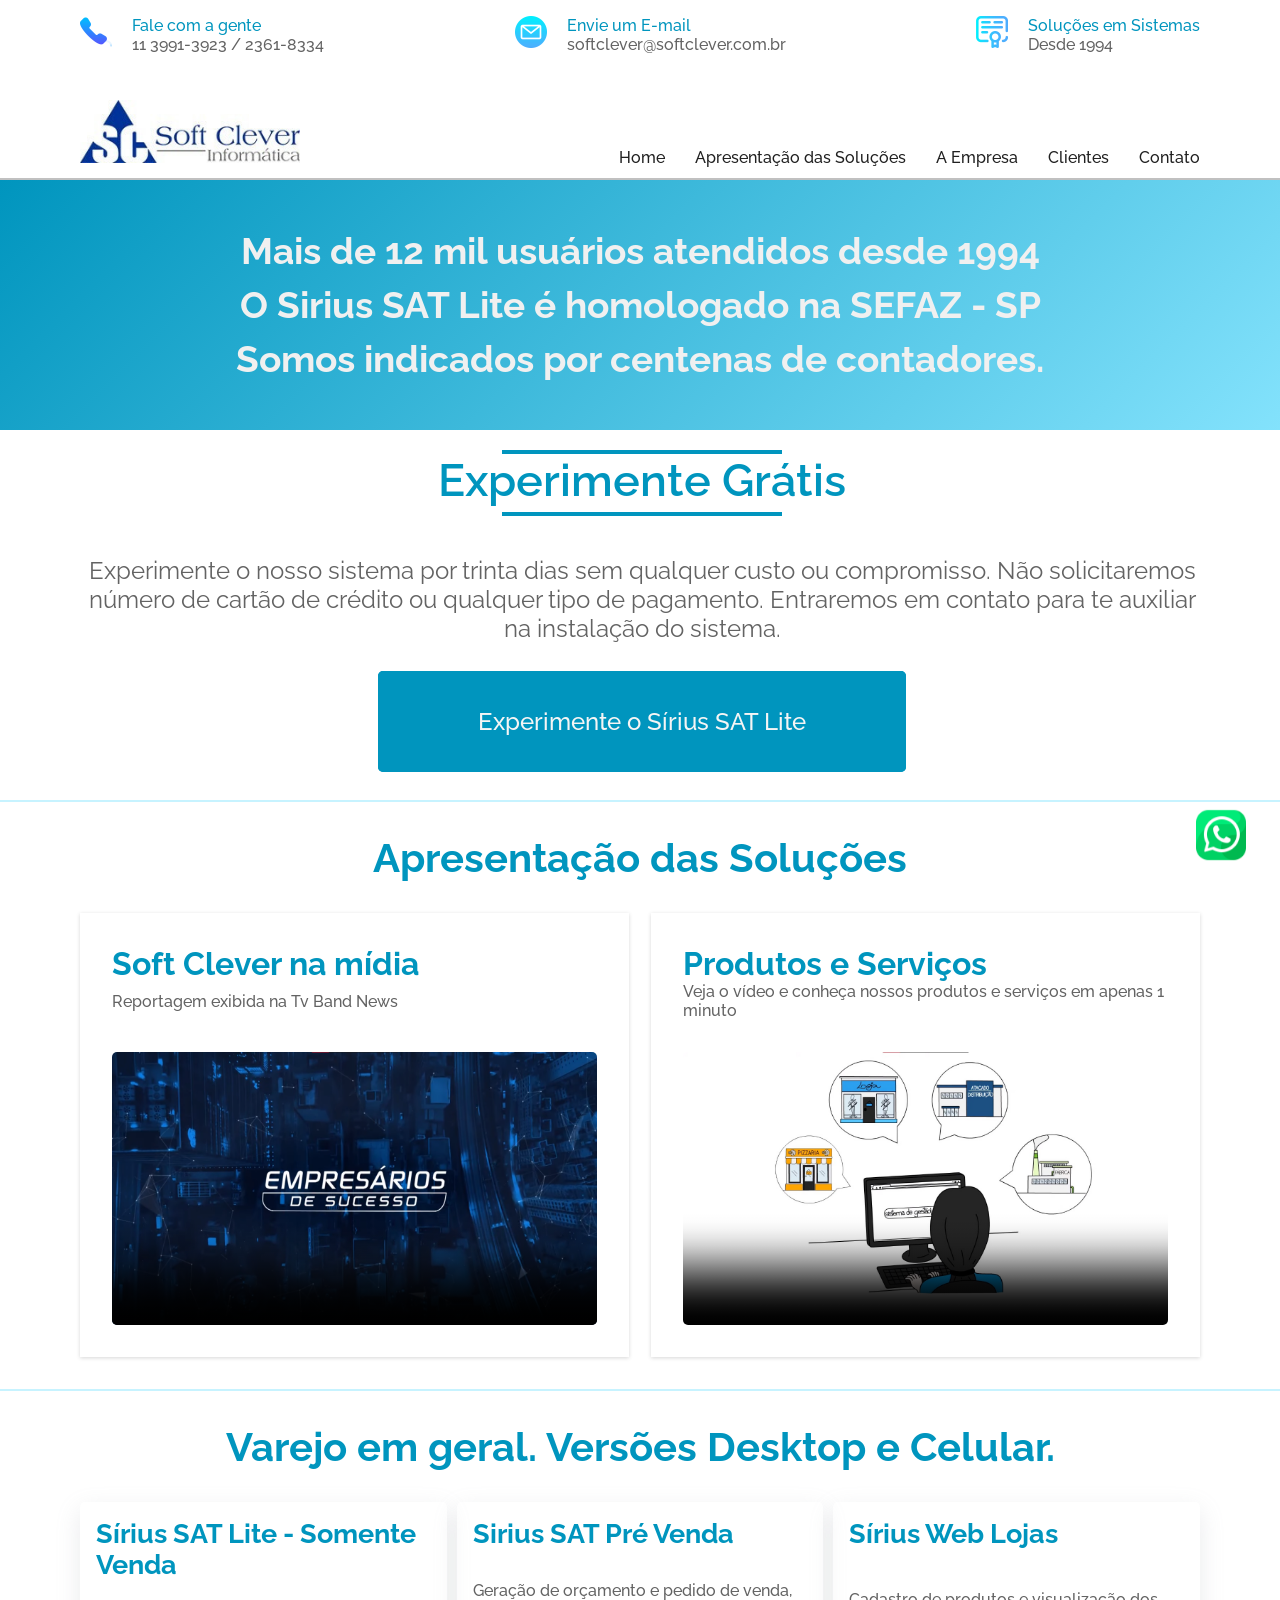
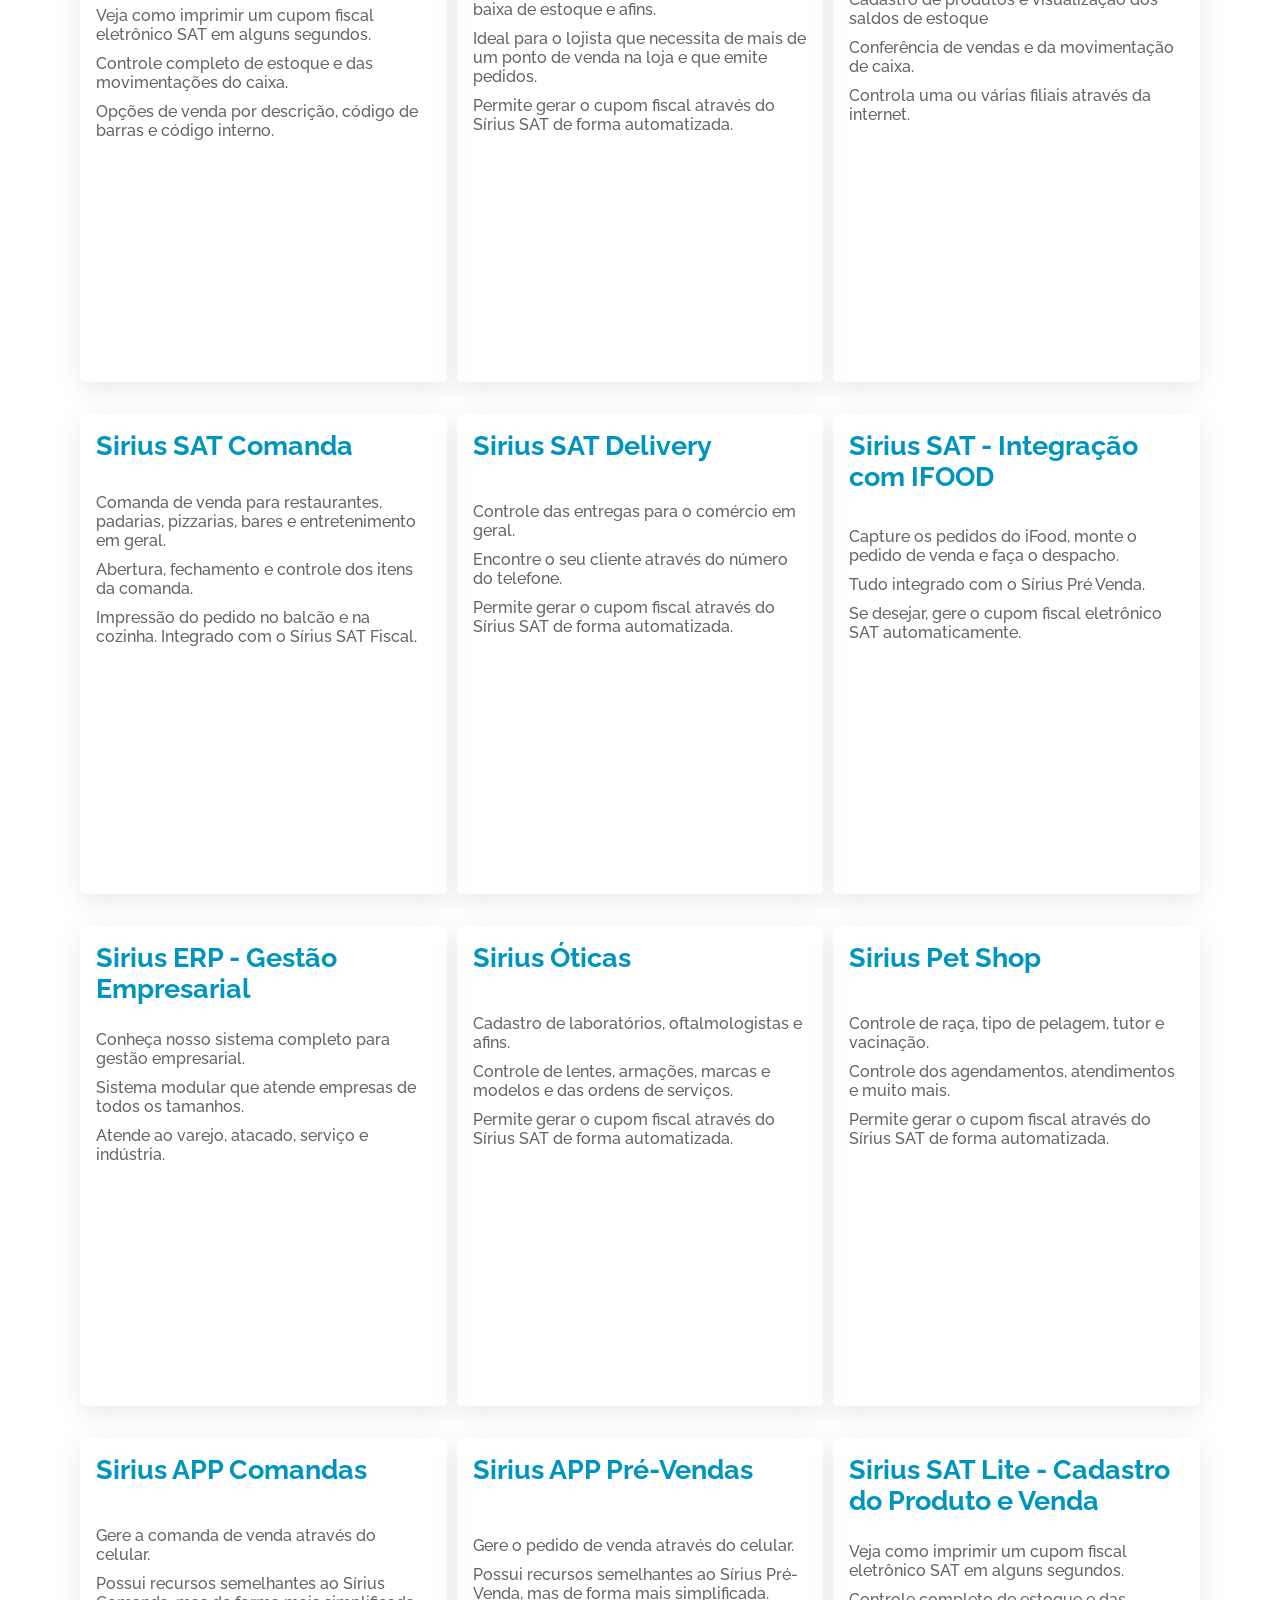
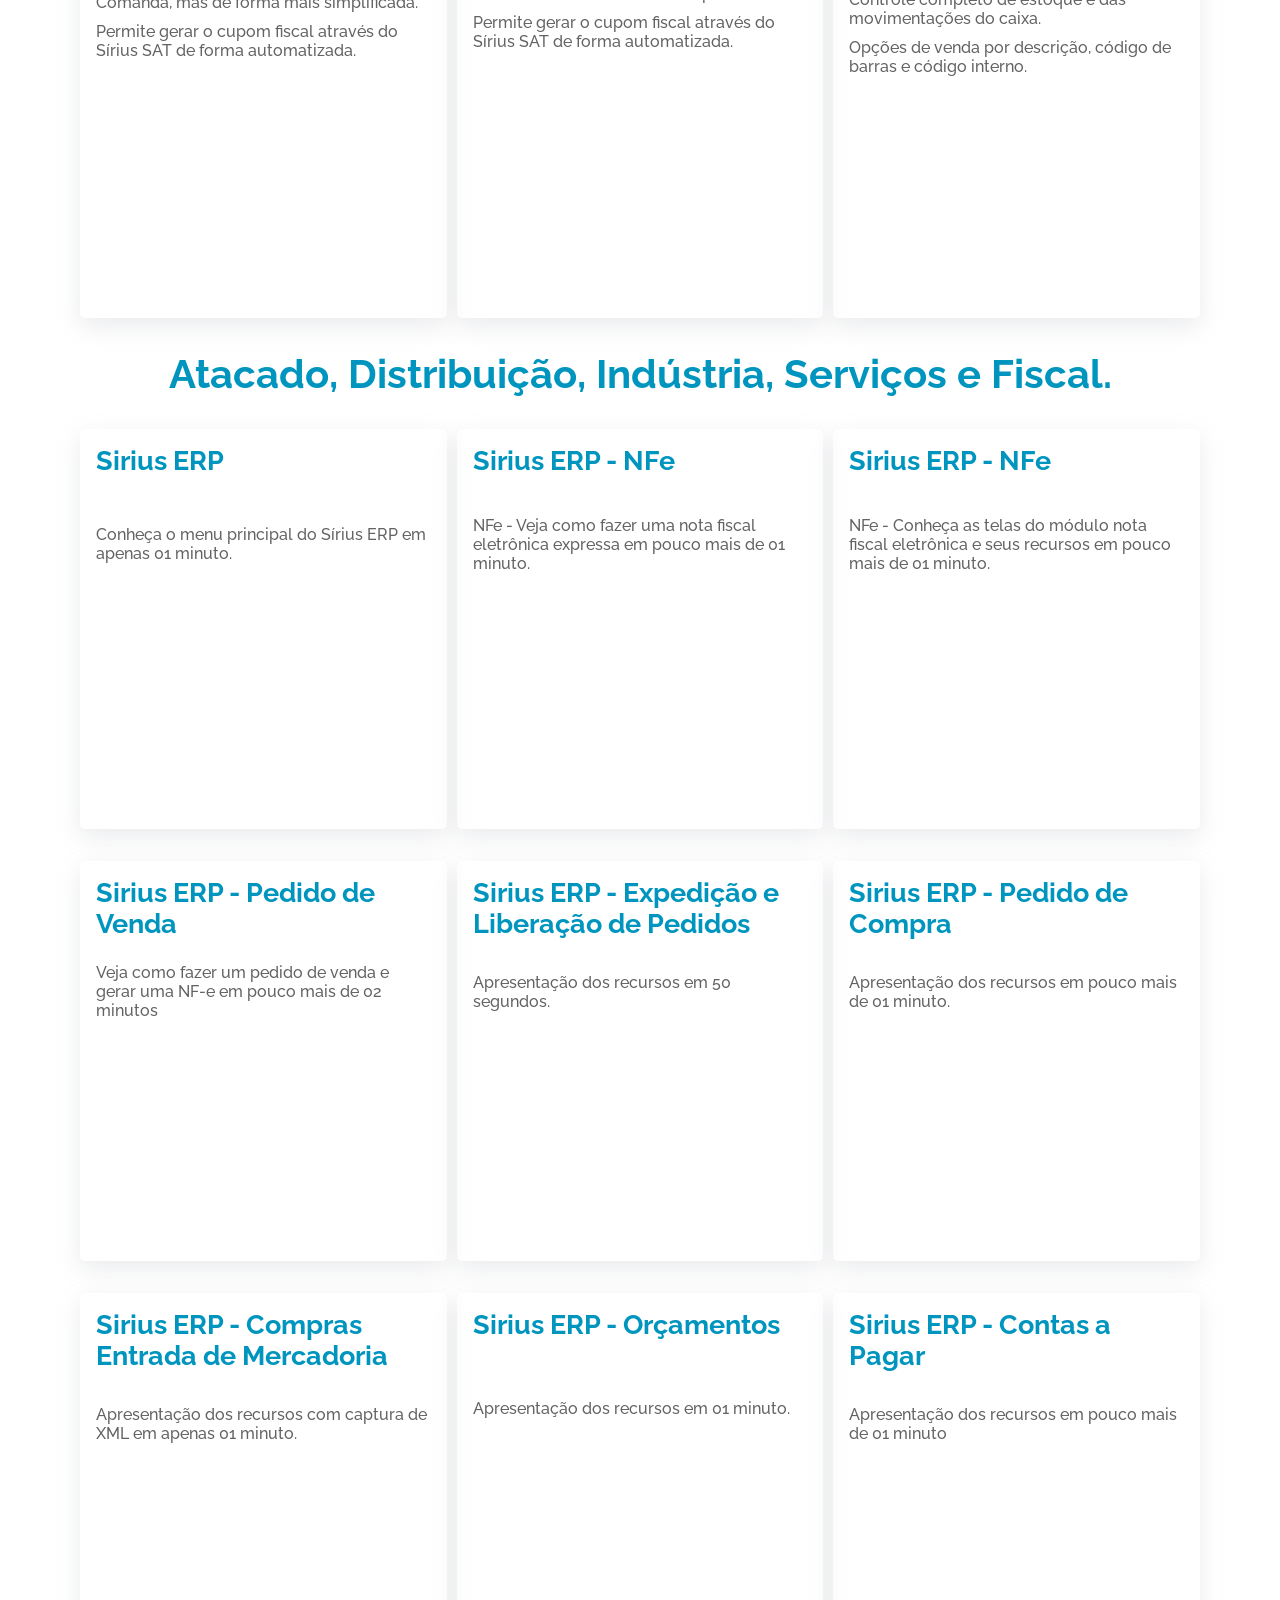
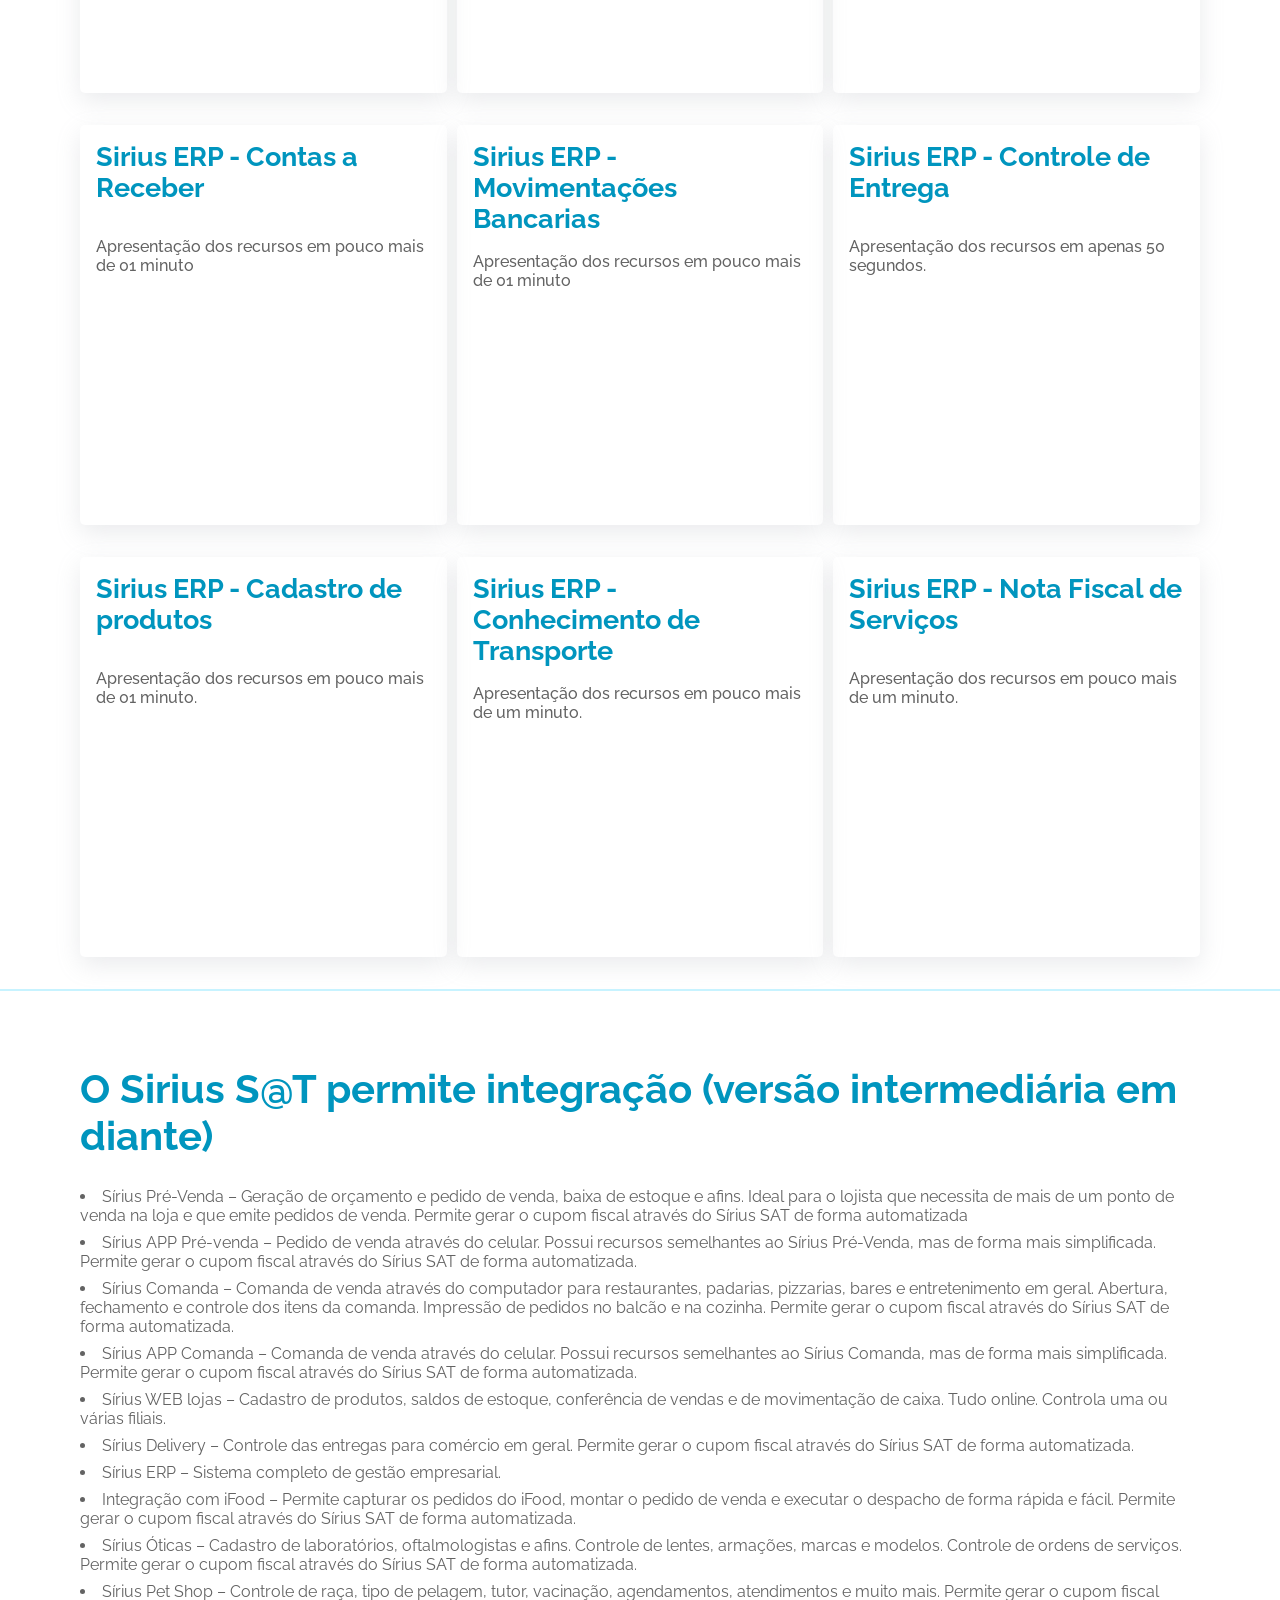
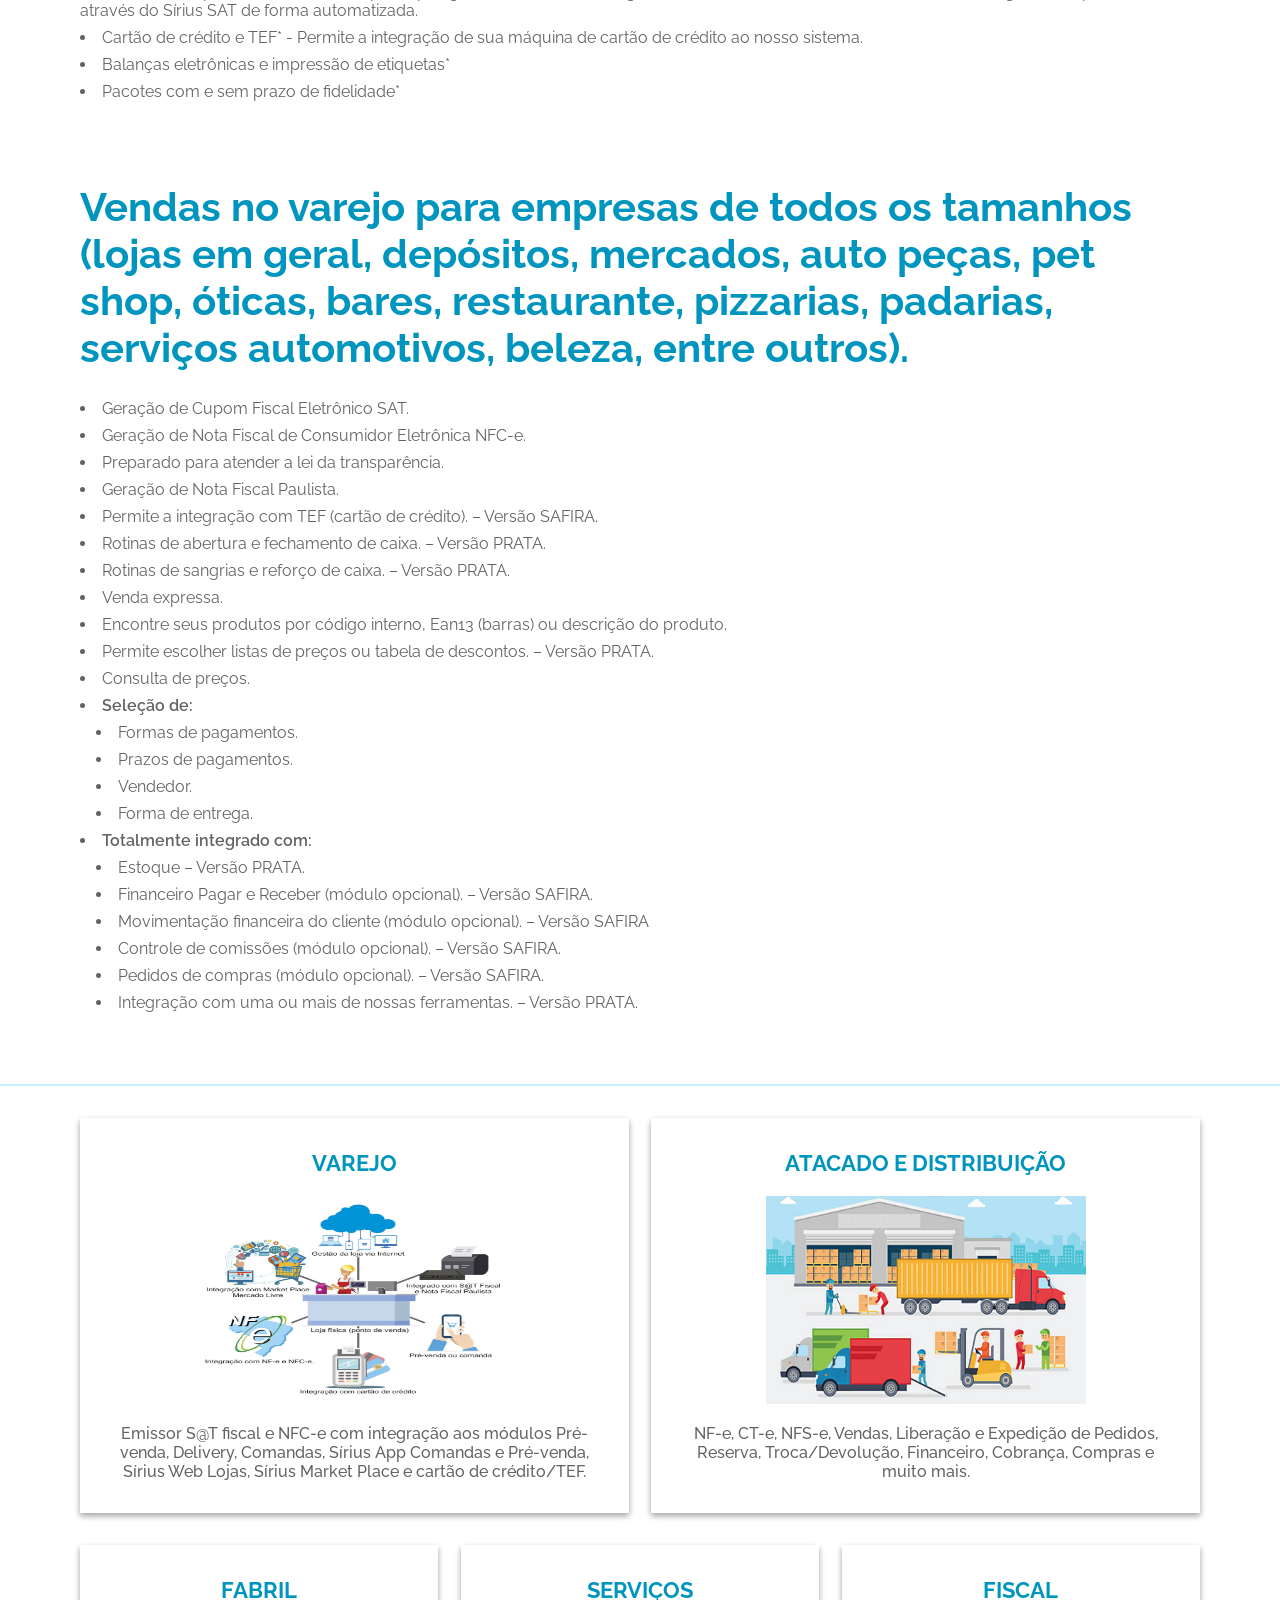
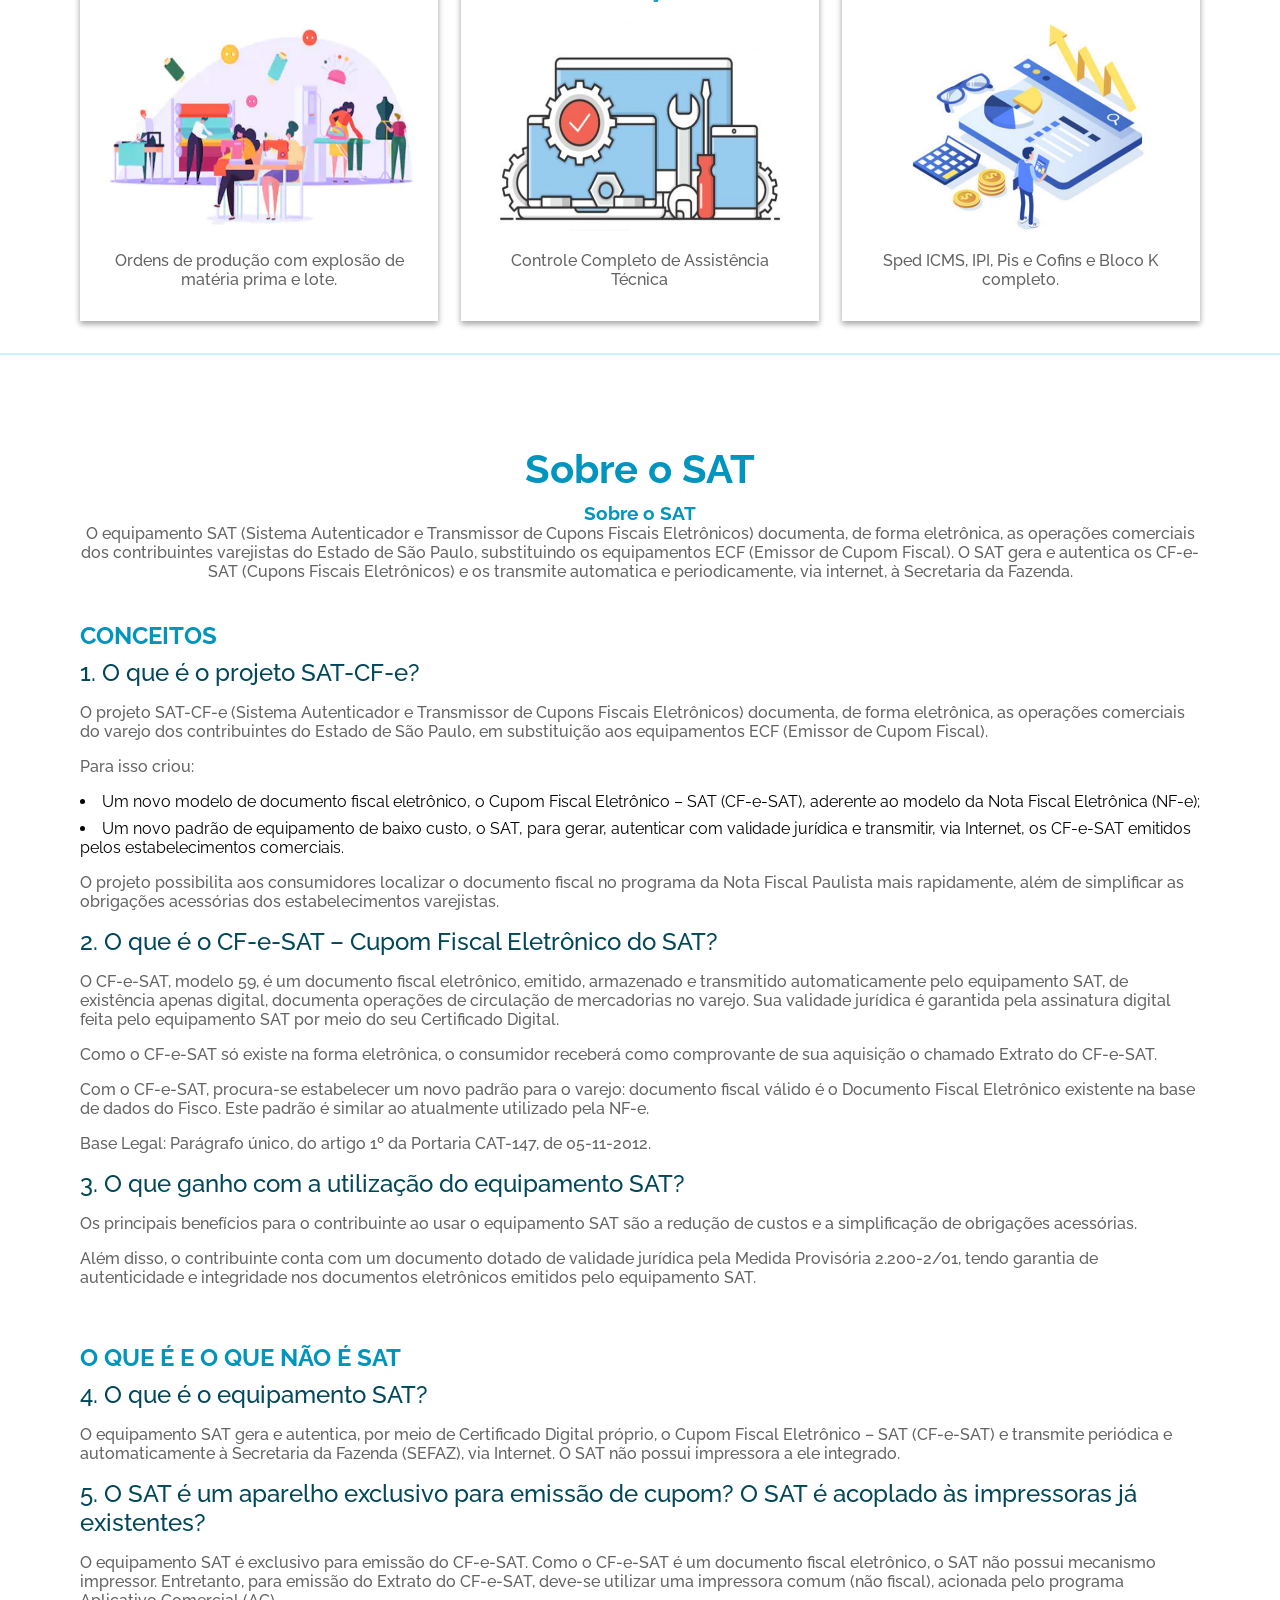
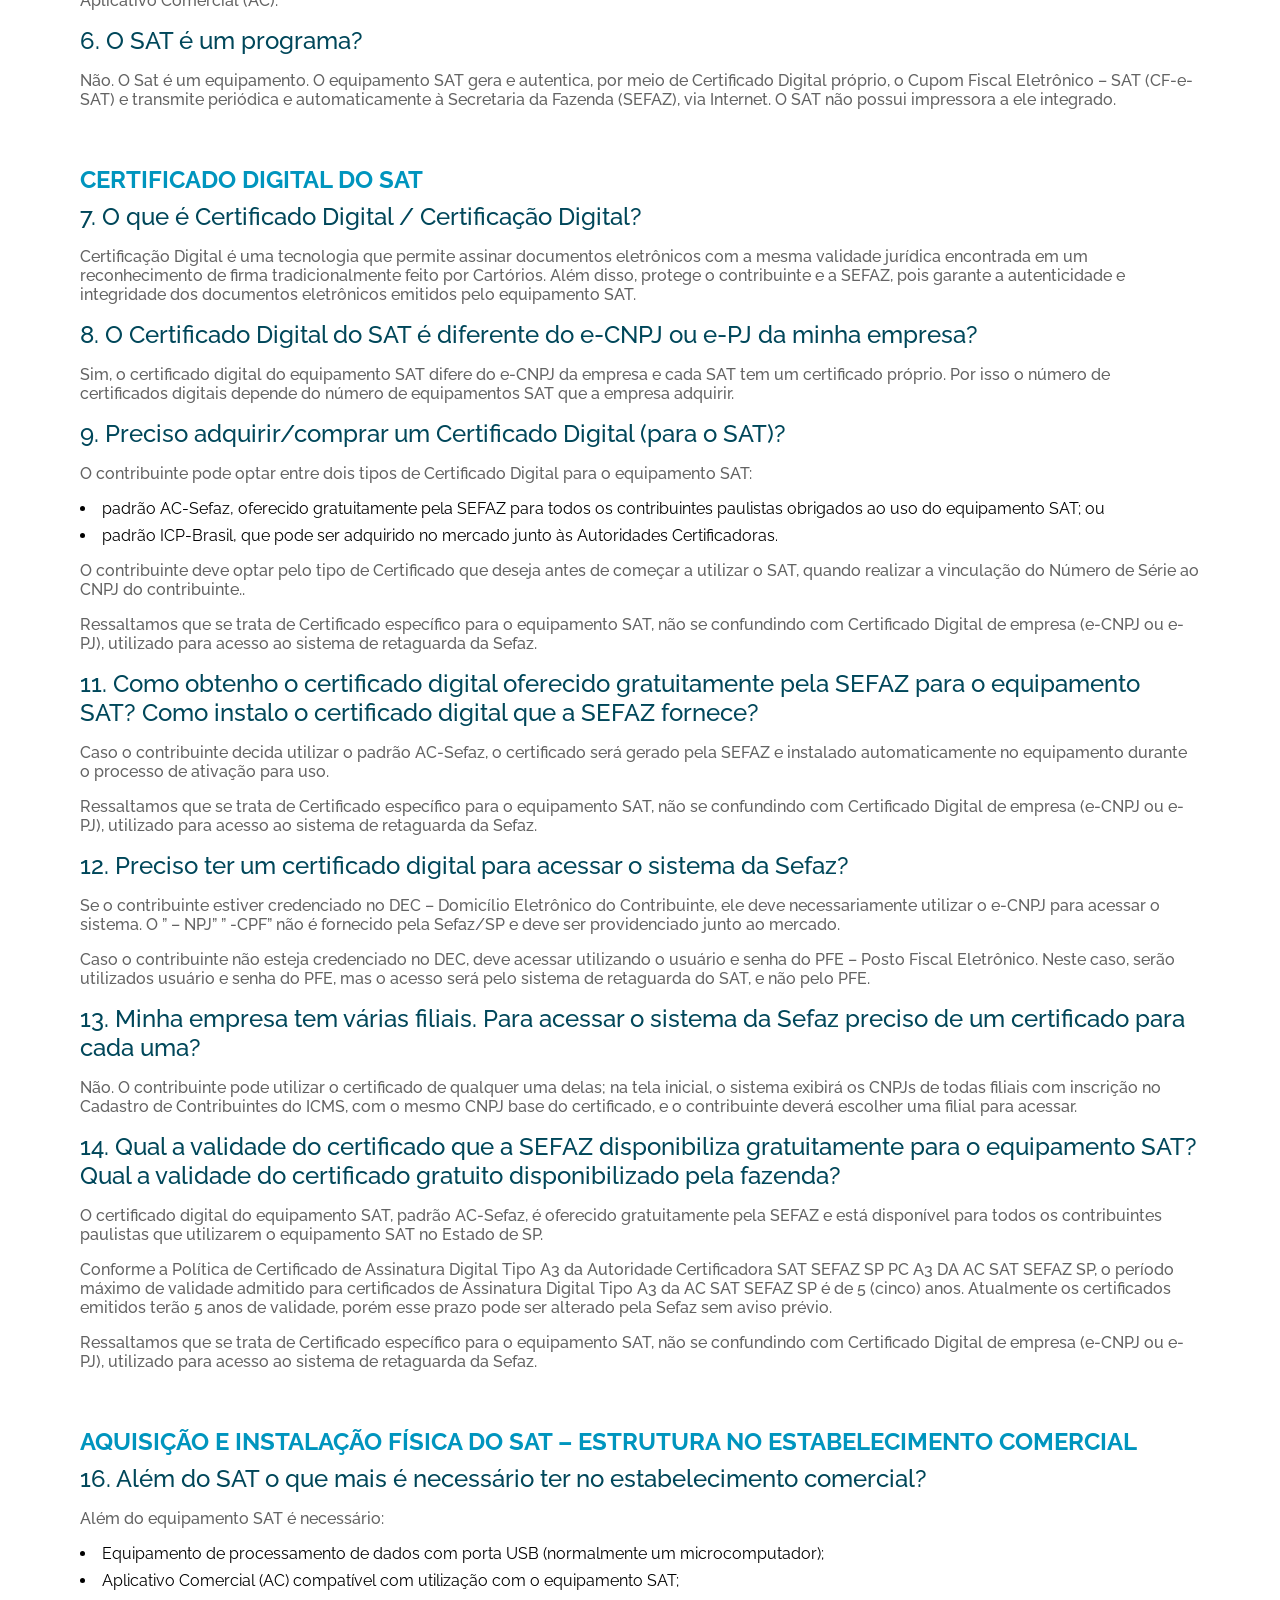
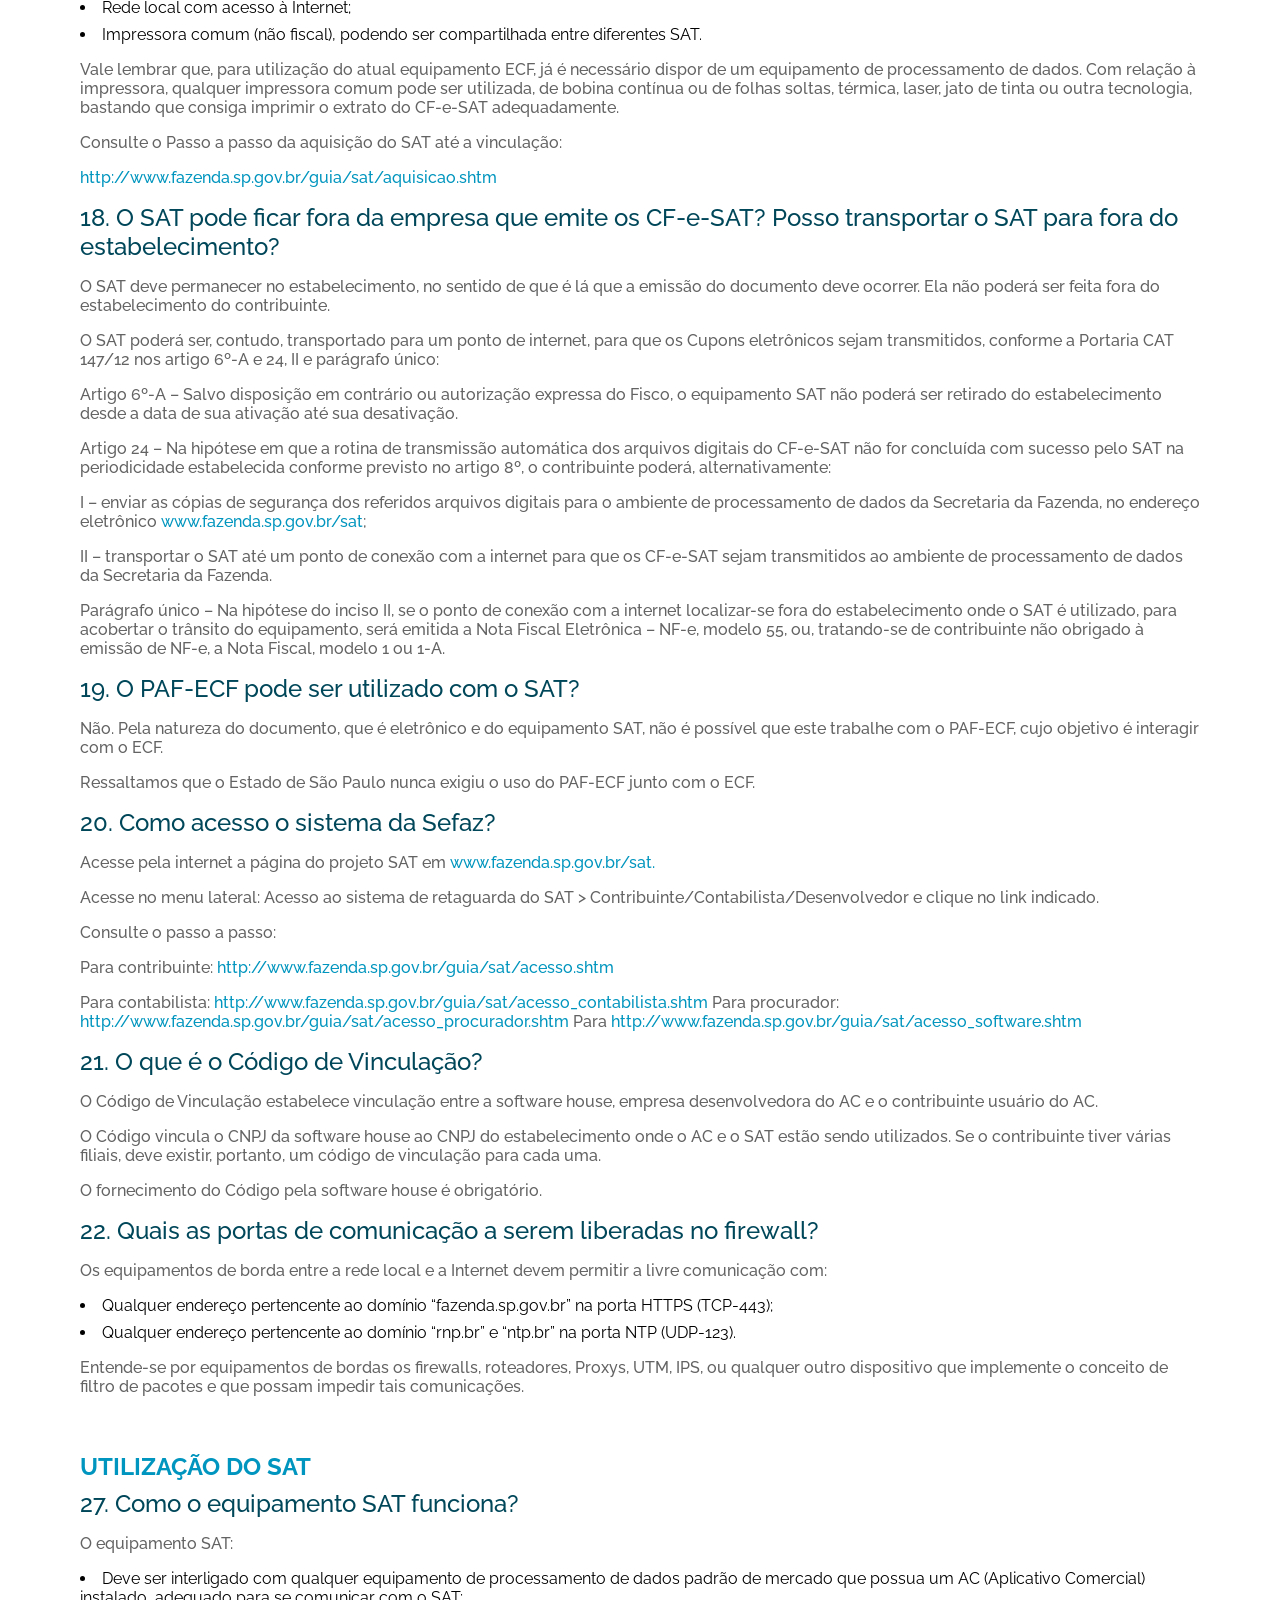
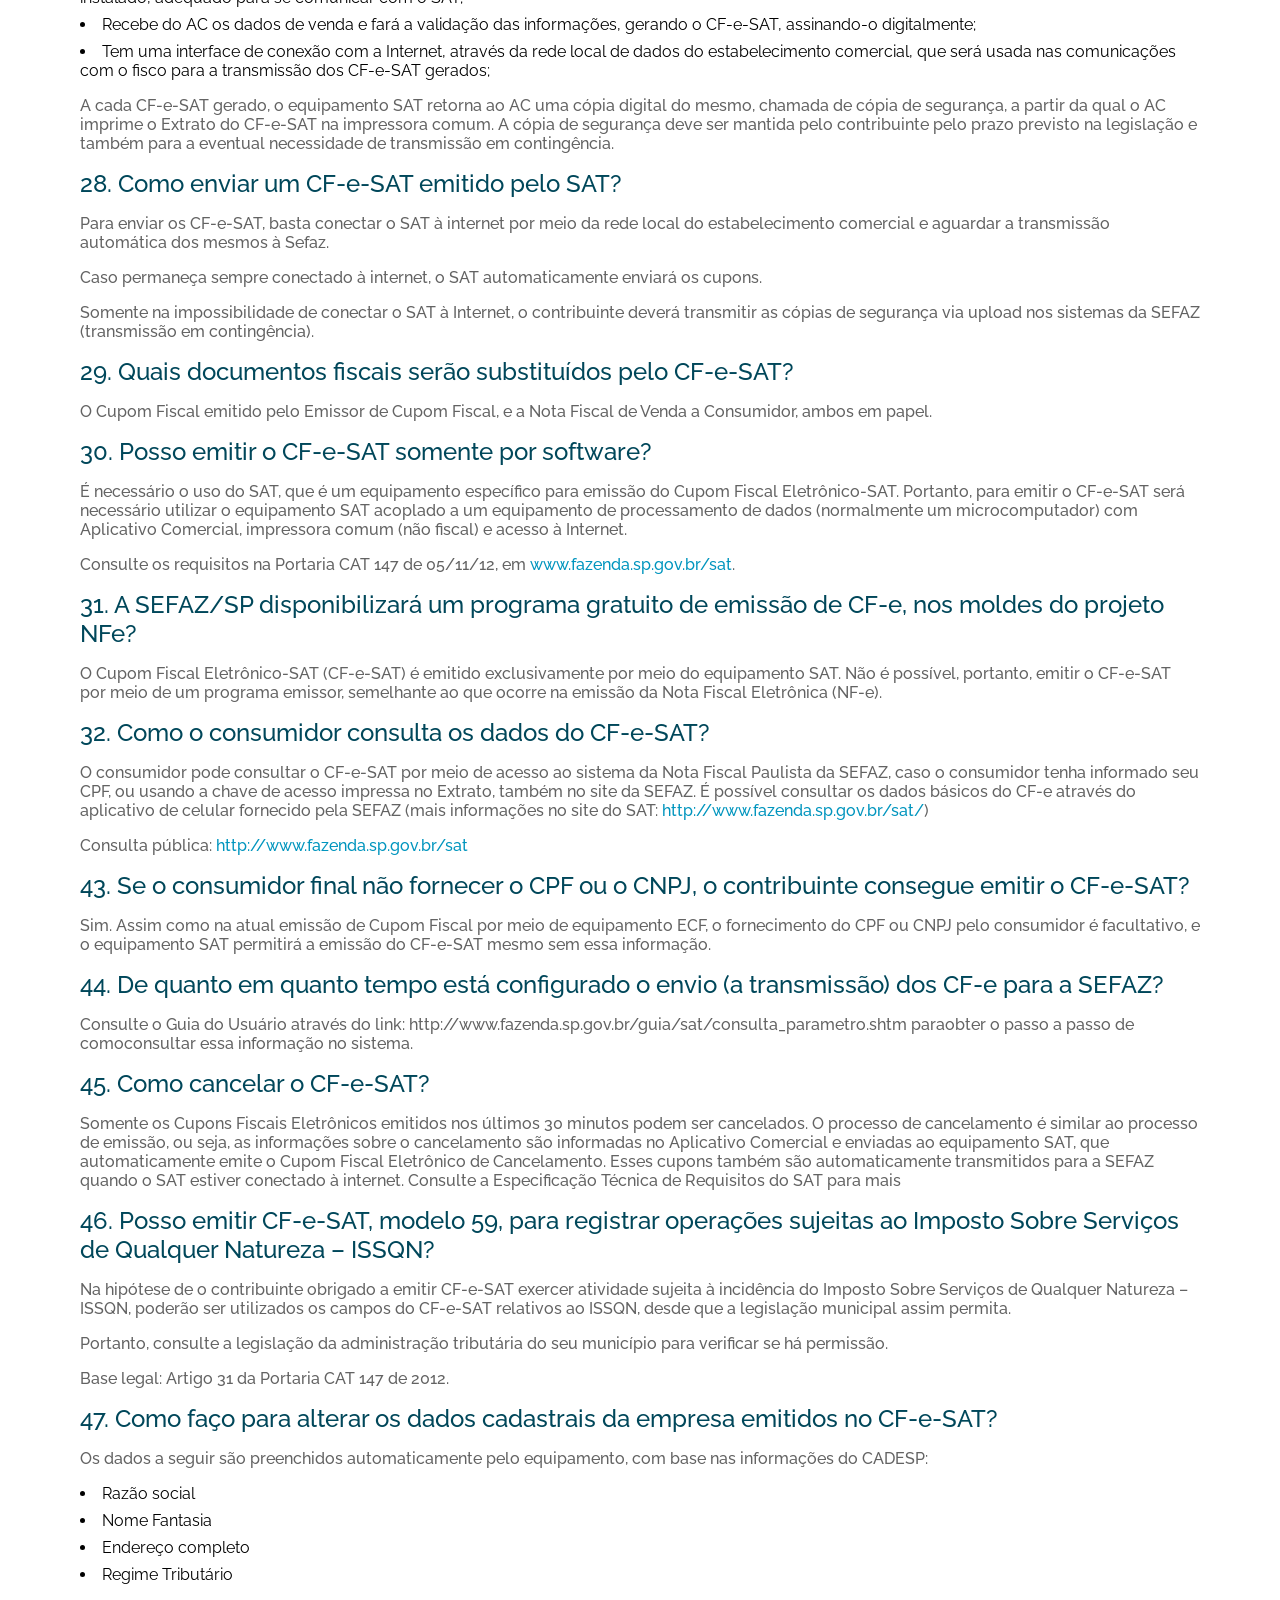
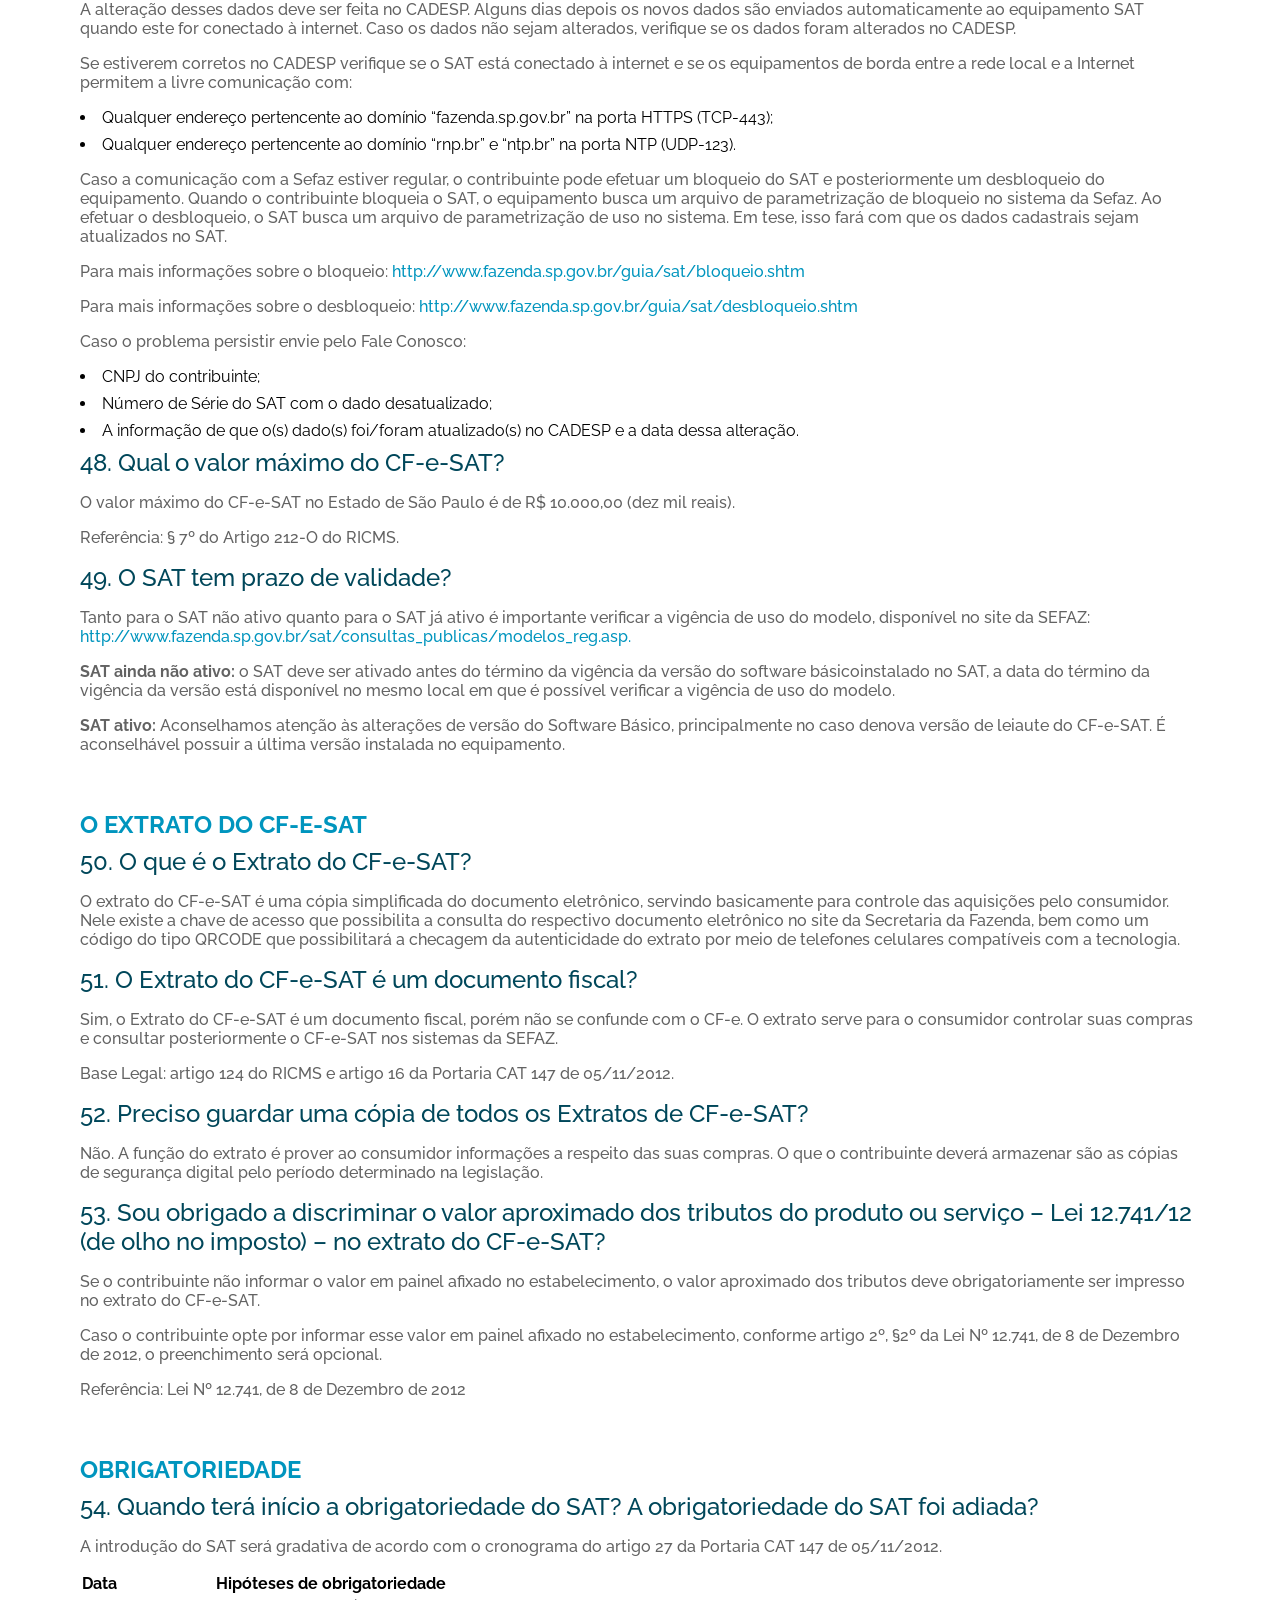
==== commit c305bb79: "videos adicionados" ====
--- a/apresentacao-das-solucoes/index.html
+++ b/apresentacao-das-solucoes/index.html
@@ -195,7 +195,7 @@
                             <p>Controle de lentes, armações, marcas e modelos e das ordens de serviços. </p>
                             <p>Permite gerar o cupom fiscal através do Sírius SAT de forma automatizada.</p>
                         </div>
-                        <iframe class="video" width="727" height="409" src="https://www.youtube.com/embed/QYSV4avSlTw" title="Sirius Óticas" frameborder="0" allow="accelerometer; autoplay; clipboard-write; encrypted-media; gyroscope; picture-in-picture" allowfullscreen></iframe>
+                        <iframe class='video' width="1310" height="489" src="https://www.youtube.com/embed/ZhMH1fuqhZo" title="Sirius Óticas" frameborder="0" allow="accelerometer; autoplay; clipboard-write; encrypted-media; gyroscope; picture-in-picture" allowfullscreen></iframe>
                     </div>
 
                     <div class="video-card-apr"><!------9------>
@@ -245,54 +245,132 @@
             <div class="container apr">
                 <h2>Atacado, Distribuição, Indústria, Serviços e Fiscal.</h2>
                 <div class="box-videos-apr">
-                    <div class="video-card-apr"><!------13------>
-                        <h3>Título do Vídeo</h3>
-                        <div class="desc-video">
-                            <p>Descrição do vídeo</p>
-                        </div>
-                        <video src="#" class="video" controls poster="../media/tvideo.jpg"></video>
-                    </div>
-
-                    <div class="video-card-apr"><!------14------>
-                        <h3>Título do Vídeo</h3>
-                        <div class="desc-video">
-                            <p>Descrição do vídeo</p>
-                        </div>
-                        <video src="#" class="video" controls poster="../media/tvideo.jpg"></video>
-                    </div>
-
-                    <div class="video-card-apr"><!------15------>
-                        <h3>Título do Vídeo</h3>
-                        <div class="desc-video">
-                            <p>Descrição do vídeo</p>
-                        </div>
-                        <video src="#" class="video" controls poster="../media/tvideo.jpg"></video>
+                    <div class="video-card-apr sm"><!------13------>
+                        <h3>Sirius ERP</h3>
+                        <div class="desc-video">
+                            <p>Conheça o menu principal do Sírius ERP em apenas 01 minuto.</p>
+                        </div>
+                        <iframe class="video" width="390" height="232" src="https://www.youtube.com/embed/T87FxxWCDJs" title="Sistema ERP - MENU principal - Sirius ERP" frameborder="0" allow="accelerometer; autoplay; clipboard-write; encrypted-media; gyroscope; picture-in-picture" allowfullscreen></iframe>
+                    </div>
+
+                    <div class="video-card-apr  sm"><!------14------>
+                        <h3>Sirius ERP - NFe</h3>
+                        <div class="desc-video">
+                            <p>NFe - Veja como fazer uma nota fiscal eletrônica expressa em pouco mais de 01 minuto.</p>
+                        </div>
+                        <iframe class="video" width="390" height="232" src="https://www.youtube.com/embed/flk9FVOJXmE" title="Sistema ERP - Nota expressa" frameborder="0" allow="accelerometer; autoplay; clipboard-write; encrypted-media; gyroscope; picture-in-picture" allowfullscreen></iframe>
+                    </div>
+
+                    <div class="video-card-apr  sm"><!------15------>
+                        <h3>Sirius ERP - NFe</h3>
+                        <div class="desc-video">
+                            <p>NFe - Conheça as telas do módulo nota fiscal eletrônica e seus recursos em pouco mais de 01 minuto.</p>
+                        </div>
+                        <iframe class="video" width="390" height="232" src="https://www.youtube.com/embed/3rX8Ilw1Lrw" title="Sistema ERP  - Nfe - Nota fiscal Eletrônica" frameborder="0" allow="accelerometer; autoplay; clipboard-write; encrypted-media; gyroscope; picture-in-picture" allowfullscreen></iframe>
                     </div>
                 </div>
 
                 <div class="box-videos-apr">
-                    <div class="video-card-apr"><!------16------>
-                        <h3>Título do Vídeo</h3>
-                        <div class="desc-video">
-                            <p>Descrição do vídeo</p>
-                        </div>
-                        <video src="#" class="video" controls poster="../media/tvideo.jpg"></video>
-                    </div>
-
-                    <div class="video-card-apr"><!------17------>
-                        <h3>Título do Vídeo</h3>
-                        <div class="desc-video">
-                            <p>Descrição do vídeo</p>
-                        </div>
-                        <video src="#" class="video" controls poster="../media/tvideo.jpg"></video>
-                    </div>
-
-                    <div class="video-card-apr"><!------18------>
-                        <h3>Título do Vídeo</h3>
-                        <div class="desc-video">
-                            <p>Descrição do vídeo</p>
-                        </div>
-                        <video src="#" class="video" controls poster="../media/tvideo.jpg"></video>
+                    <div class="video-card-apr  sm"><!------16------>
+                        <h3>Sirius ERP - Pedido de Venda</h3>
+                        <div class="desc-video">
+                            <p>Veja como fazer um pedido de venda e gerar uma NF-e em pouco mais de 02 minutos</p>
+                        </div>
+                        <iframe class="video" width="390" height="232" src="https://www.youtube.com/embed/wORgLqi4ZbI" title="Pedido de Venda e NFE - Nova Versão" frameborder="0" allow="accelerometer; autoplay; clipboard-write; encrypted-media; gyroscope; picture-in-picture" allowfullscreen></iframe>
+                    </div>
+
+                    <div class="video-card-apr  sm"><!------17------>
+                        <h3>Sirius ERP - Expedição e Liberação de Pedidos</h3>
+                        <div class="desc-video">
+                            <p>Apresentação dos recursos em 50 segundos.</p>
+                        </div>
+                        <iframe class="video" width="390" height="232" src="https://www.youtube.com/embed/DvmWzf_fIsw" title="Sistema ERP - Expedição de Pedidos" frameborder="0" allow="accelerometer; autoplay; clipboard-write; encrypted-media; gyroscope; picture-in-picture" allowfullscreen></iframe>
+                    </div>
+
+                    <div class="video-card-apr  sm"><!------18------>
+                        <h3>Sirius ERP - Pedido de Compra</h3>
+                        <div class="desc-video">
+                            <p>Apresentação dos recursos em pouco mais de 01 minuto.</p>
+                        </div>
+                        <iframe class="video" width="390" height="232" src="https://www.youtube.com/embed/ovNLlEp1hlU" title="Sistema ERP - Pedido de Compra" frameborder="0" allow="accelerometer; autoplay; clipboard-write; encrypted-media; gyroscope; picture-in-picture" allowfullscreen></iframe>
+                    </div>
+                </div>
+
+                <div class="box-videos-apr">
+                    <div class="video-card-apr  sm"><!------19------>
+                        <h3>Sirius ERP - Compras Entrada de Mercadoria</h3>
+                        <div class="desc-video">
+                            <p>Apresentação dos recursos com captura de XML em apenas 01 minuto.</p>
+                        </div>
+                        <iframe class="video" width="390" height="232" src="https://www.youtube.com/embed/mtUxu_F-960" title="Sistema ERP - Compras Entrada Detalhada" frameborder="0" allow="accelerometer; autoplay; clipboard-write; encrypted-media; gyroscope; picture-in-picture" allowfullscreen></iframe>
+                    </div>
+
+                    <div class="video-card-apr  sm"><!------20------>
+                        <h3>Sirius ERP - Orçamentos</h3>
+                        <div class="desc-video">
+                            <p>Apresentação dos recursos em 01 minuto.</p>
+                        </div>
+                        <iframe class="video" width="390" height="232" src="https://www.youtube.com/embed/Pr8lcC9pM7s" title="Sistema ERP - Orçamentos" frameborder="0" allow="accelerometer; autoplay; clipboard-write; encrypted-media; gyroscope; picture-in-picture" allowfullscreen></iframe>
+                    </div>
+
+                    <div class="video-card-apr  sm"><!------21------>
+                        <h3>Sirius ERP - Contas a Pagar</h3>
+                        <div class="desc-video">
+                            <p>Apresentação dos recursos em pouco mais de 01 minuto</p>
+                        </div>
+                        <iframe class="video" width="390" height="232" src="https://www.youtube.com/embed/0_5mjoPIBeg" title="Sistema ERP - Contas a pagar" frameborder="0" allow="accelerometer; autoplay; clipboard-write; encrypted-media; gyroscope; picture-in-picture" allowfullscreen></iframe>
+                    </div>
+                </div>
+
+                <div class="box-videos-apr">
+                    <div class="video-card-apr  sm"><!------22------>
+                        <h3>Sirius ERP - Contas a Receber</h3>
+                        <div class="desc-video">
+                            <p>Apresentação dos recursos em pouco mais de 01 minuto</p>
+                        </div>
+                        <iframe class="video" width="390" height="232" src="https://www.youtube.com/embed/NqIOoDPmuVc" title="Sistema ERP - Contas a receber" frameborder="0" allow="accelerometer; autoplay; clipboard-write; encrypted-media; gyroscope; picture-in-picture" allowfullscreen></iframe>
+                    </div>
+
+                    <div class="video-card-apr  sm"><!------23------>
+                        <h3>Sirius ERP - Movimentações Bancarias</h3>
+                        <div class="desc-video">
+                            <p>Apresentação dos recursos em pouco mais de 01 minuto</p>
+                        </div>
+                        <iframe class="video" width="390" height="232" src="https://www.youtube.com/embed/l9nSJLuYhbU" title="Sistema ERP - Movimentação Bancaria" frameborder="0" allow="accelerometer; autoplay; clipboard-write; encrypted-media; gyroscope; picture-in-picture" allowfullscreen></iframe>
+                    </div>
+
+                    <div class="video-card-apr  sm"><!------24------>
+                        <h3>Sirius ERP - Controle de Entrega</h3>
+                        <div class="desc-video">
+                            <p>Apresentação dos recursos em apenas 50 segundos.</p>
+                        </div>
+                        <iframe class="video" width="390" height="232" src="https://www.youtube.com/embed/o3tCem0qfyg" title="Sistema ERP - Romaneio de Entrega" frameborder="0" allow="accelerometer; autoplay; clipboard-write; encrypted-media; gyroscope; picture-in-picture" allowfullscreen></iframe>
+                    </div>
+                </div>
+
+                <div class="box-videos-apr">
+                    <div class="video-card-apr  sm"><!------25------>
+                        <h3>Sirius ERP - Cadastro de produtos</h3>
+                        <div class="desc-video">
+                            <p>Apresentação dos recursos em pouco mais de 01 minuto.</p>
+                        </div>
+                        <iframe class="video" width="390" height="232" src="https://www.youtube.com/embed/xSfoG6iku7Y" title="Cadastro de Produto - Nova Versão" frameborder="0" allow="accelerometer; autoplay; clipboard-write; encrypted-media; gyroscope; picture-in-picture" allowfullscreen></iframe>
+                    </div>
+
+                    <div class="video-card-apr  sm"><!------26------>
+                        <h3>Sirius ERP - Conhecimento de Transporte</h3>
+                        <div class="desc-video">
+                            <p>Apresentação dos recursos em pouco mais de um minuto.</p>
+                        </div>
+                        <iframe class="video" width="390" height="232" src="https://www.youtube.com/embed/18pObEteKOw" title="Sirius CTE" frameborder="0" allow="accelerometer; autoplay; clipboard-write; encrypted-media; gyroscope; picture-in-picture" allowfullscreen></iframe>
+                    </div>
+
+                    <div class="video-card-apr  sm"><!------27------>
+                        <h3>Sirius ERP - Nota Fiscal de Serviços</h3>
+                        <div class="desc-video">
+                            <p>Apresentação dos recursos em pouco mais de um minuto.</p>
+                        </div>
+                        <iframe class="video" width="390" height="232" src="https://www.youtube.com/embed/1fHV4Ob95bo" title="Sirius Nota fiscal de Serviço" frameborder="0" allow="accelerometer; autoplay; clipboard-write; encrypted-media; gyroscope; picture-in-picture" allowfullscreen></iframe>
                     </div>
                 </div>
             </div>
--- a/style/apresentacao-das-solucoes/style.css
+++ b/style/apresentacao-das-solucoes/style.css
@@ -74,6 +74,10 @@
 
 }
 
+.container .box-videos-apr .video-card-apr.sm{
+    height: 400px;
+}
+
 .video-card-apr .desc-video {
     display: flex;
     flex-direction: column;
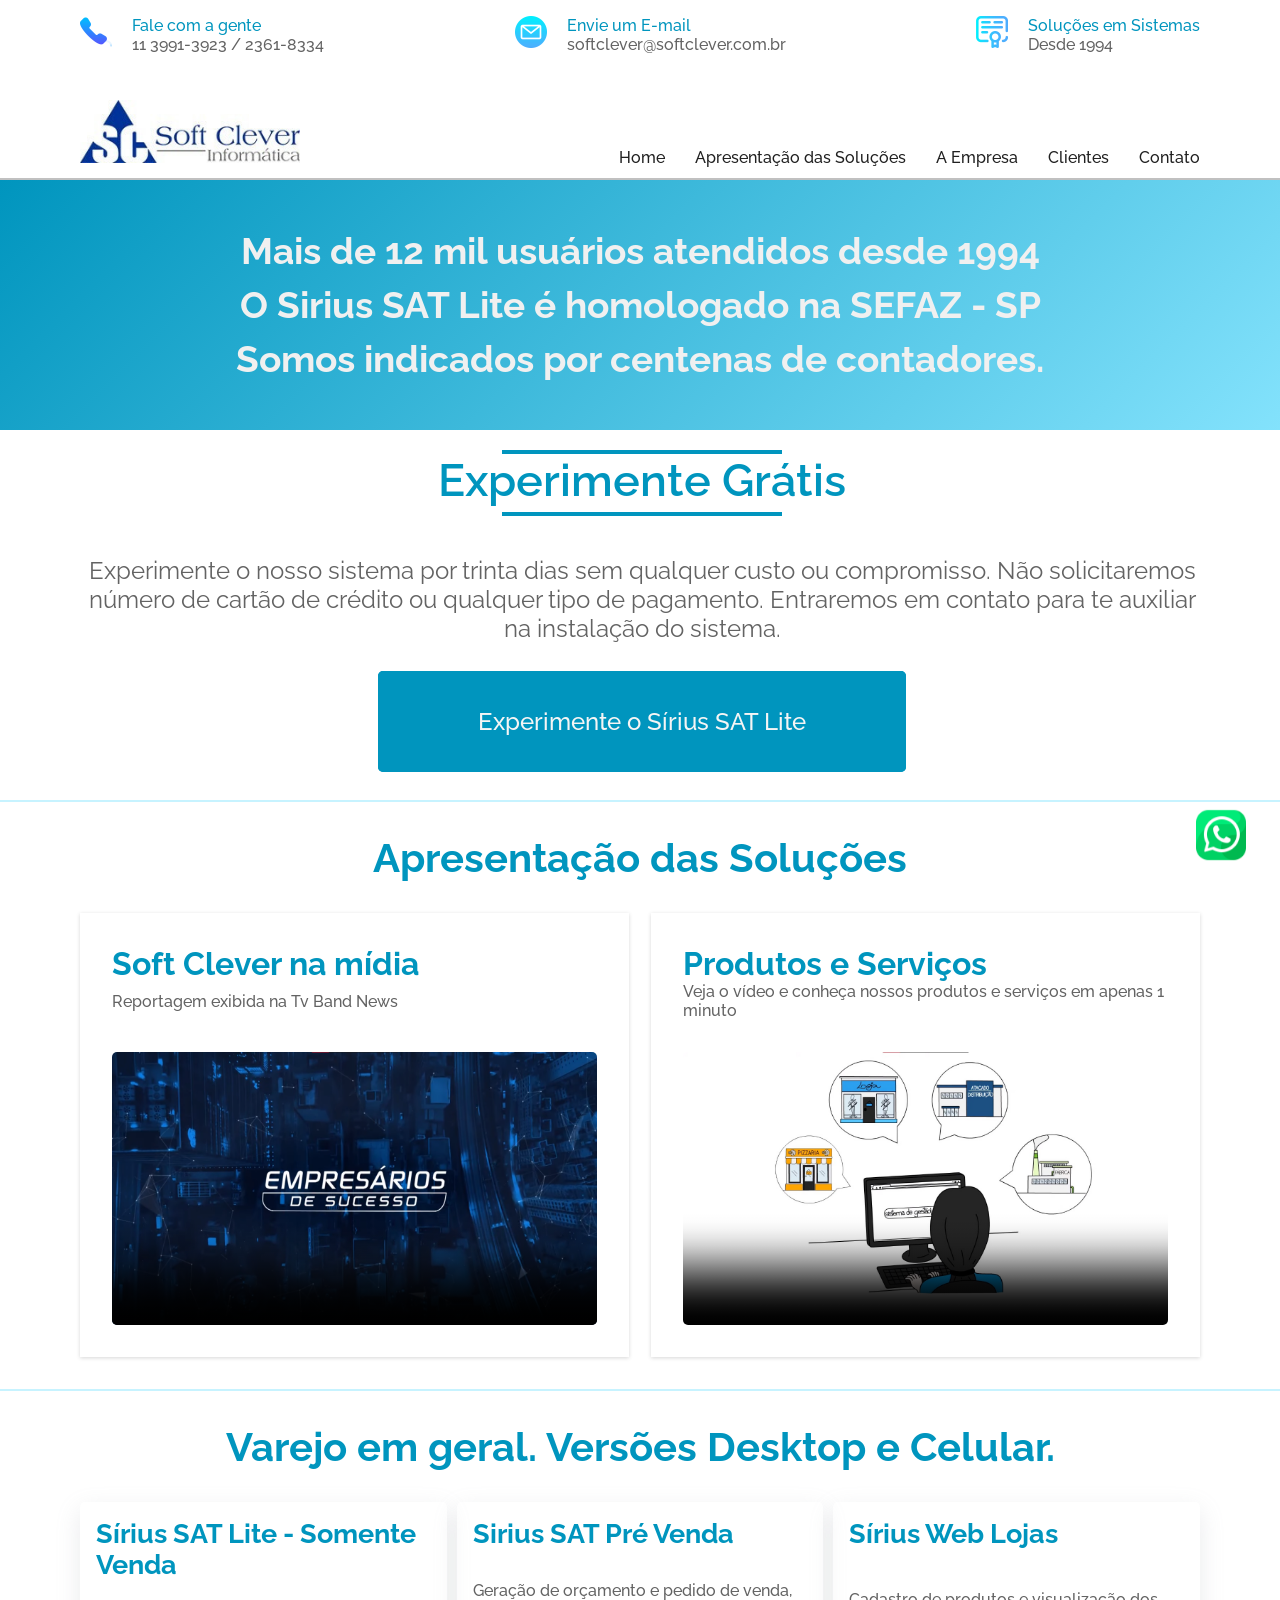
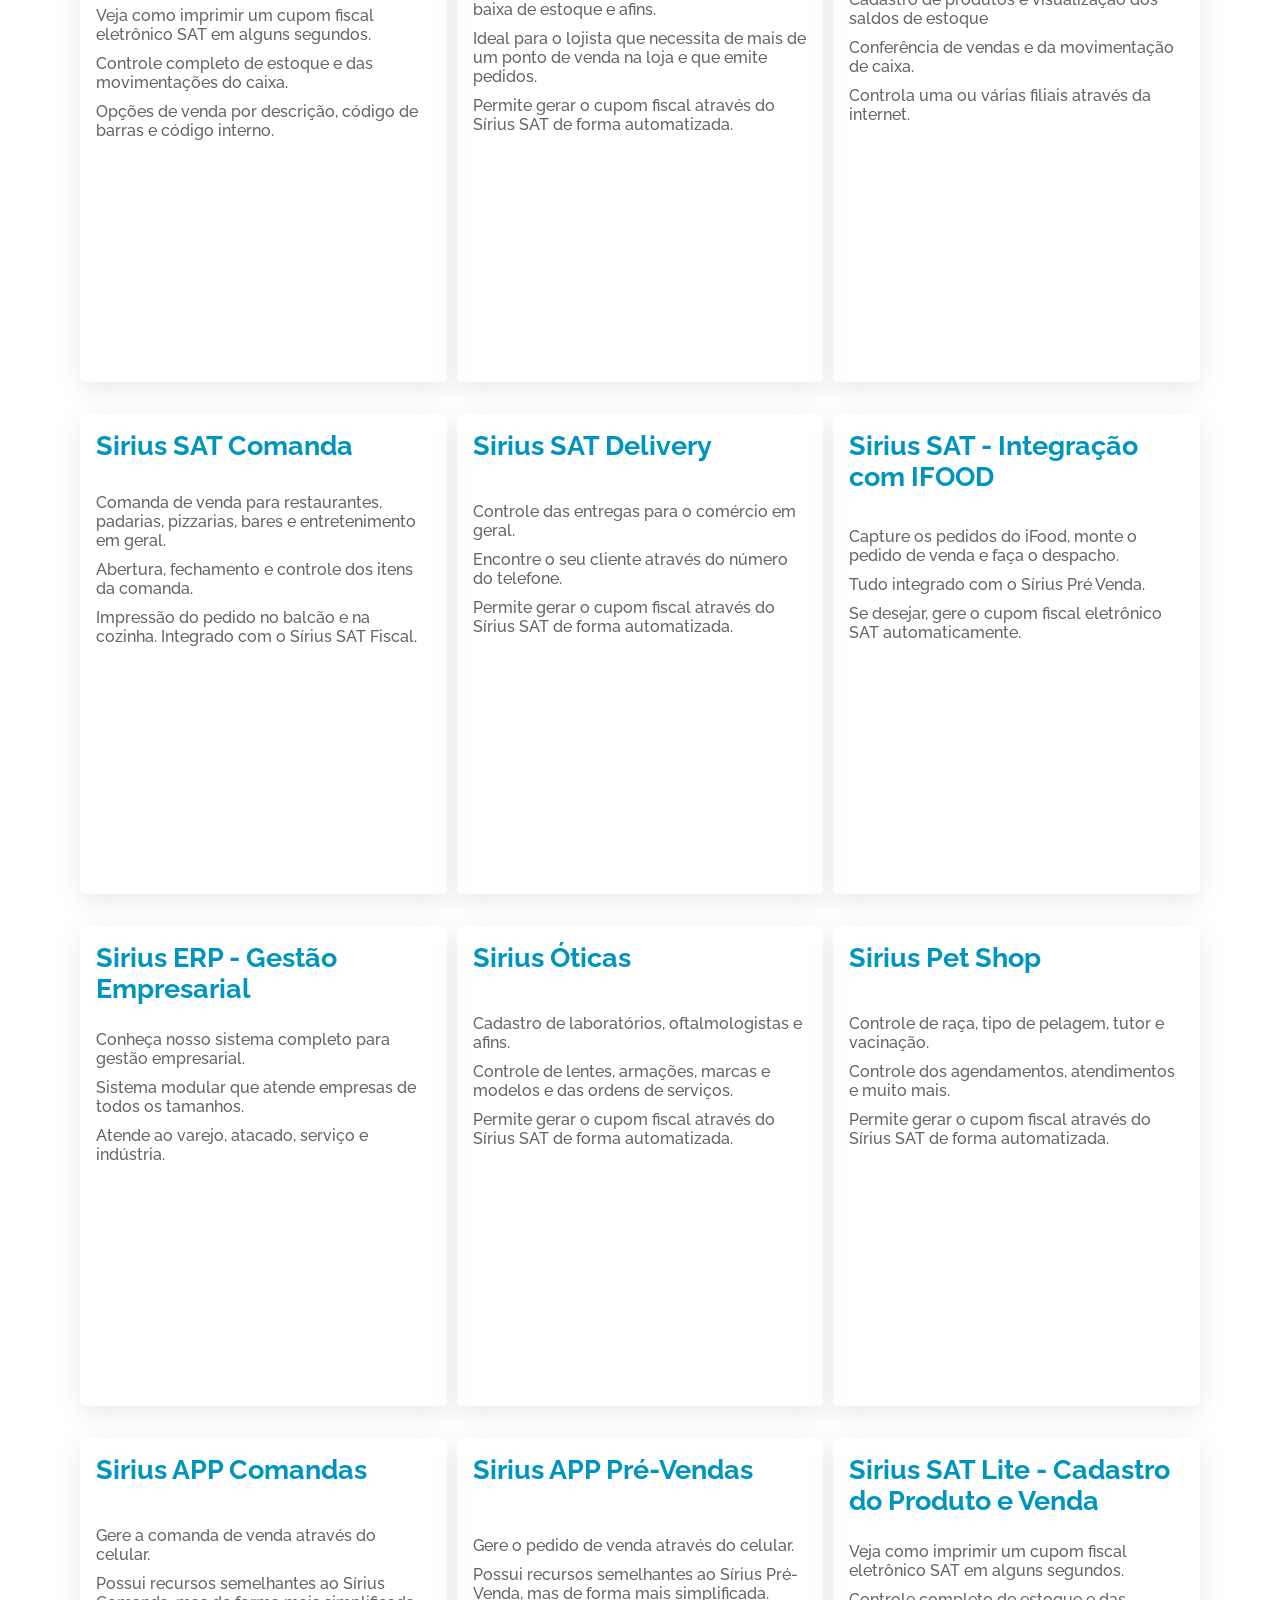
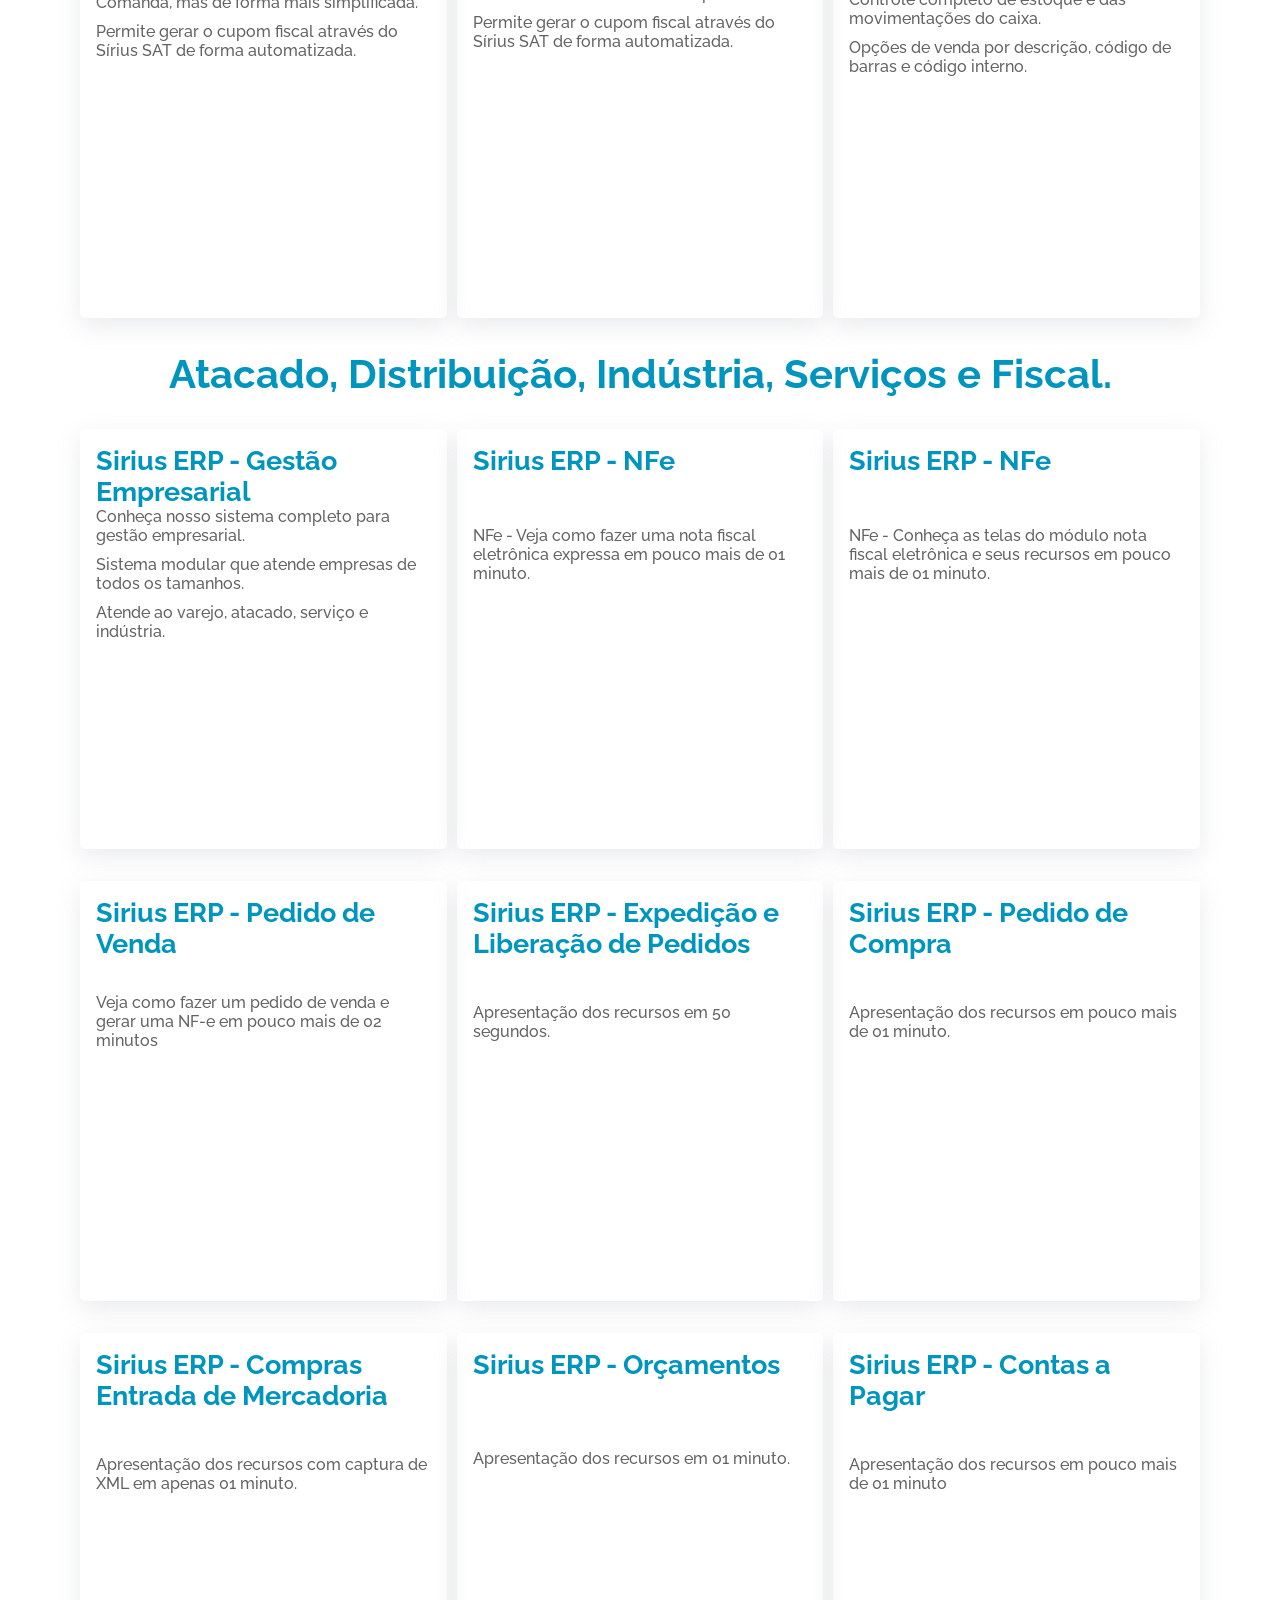
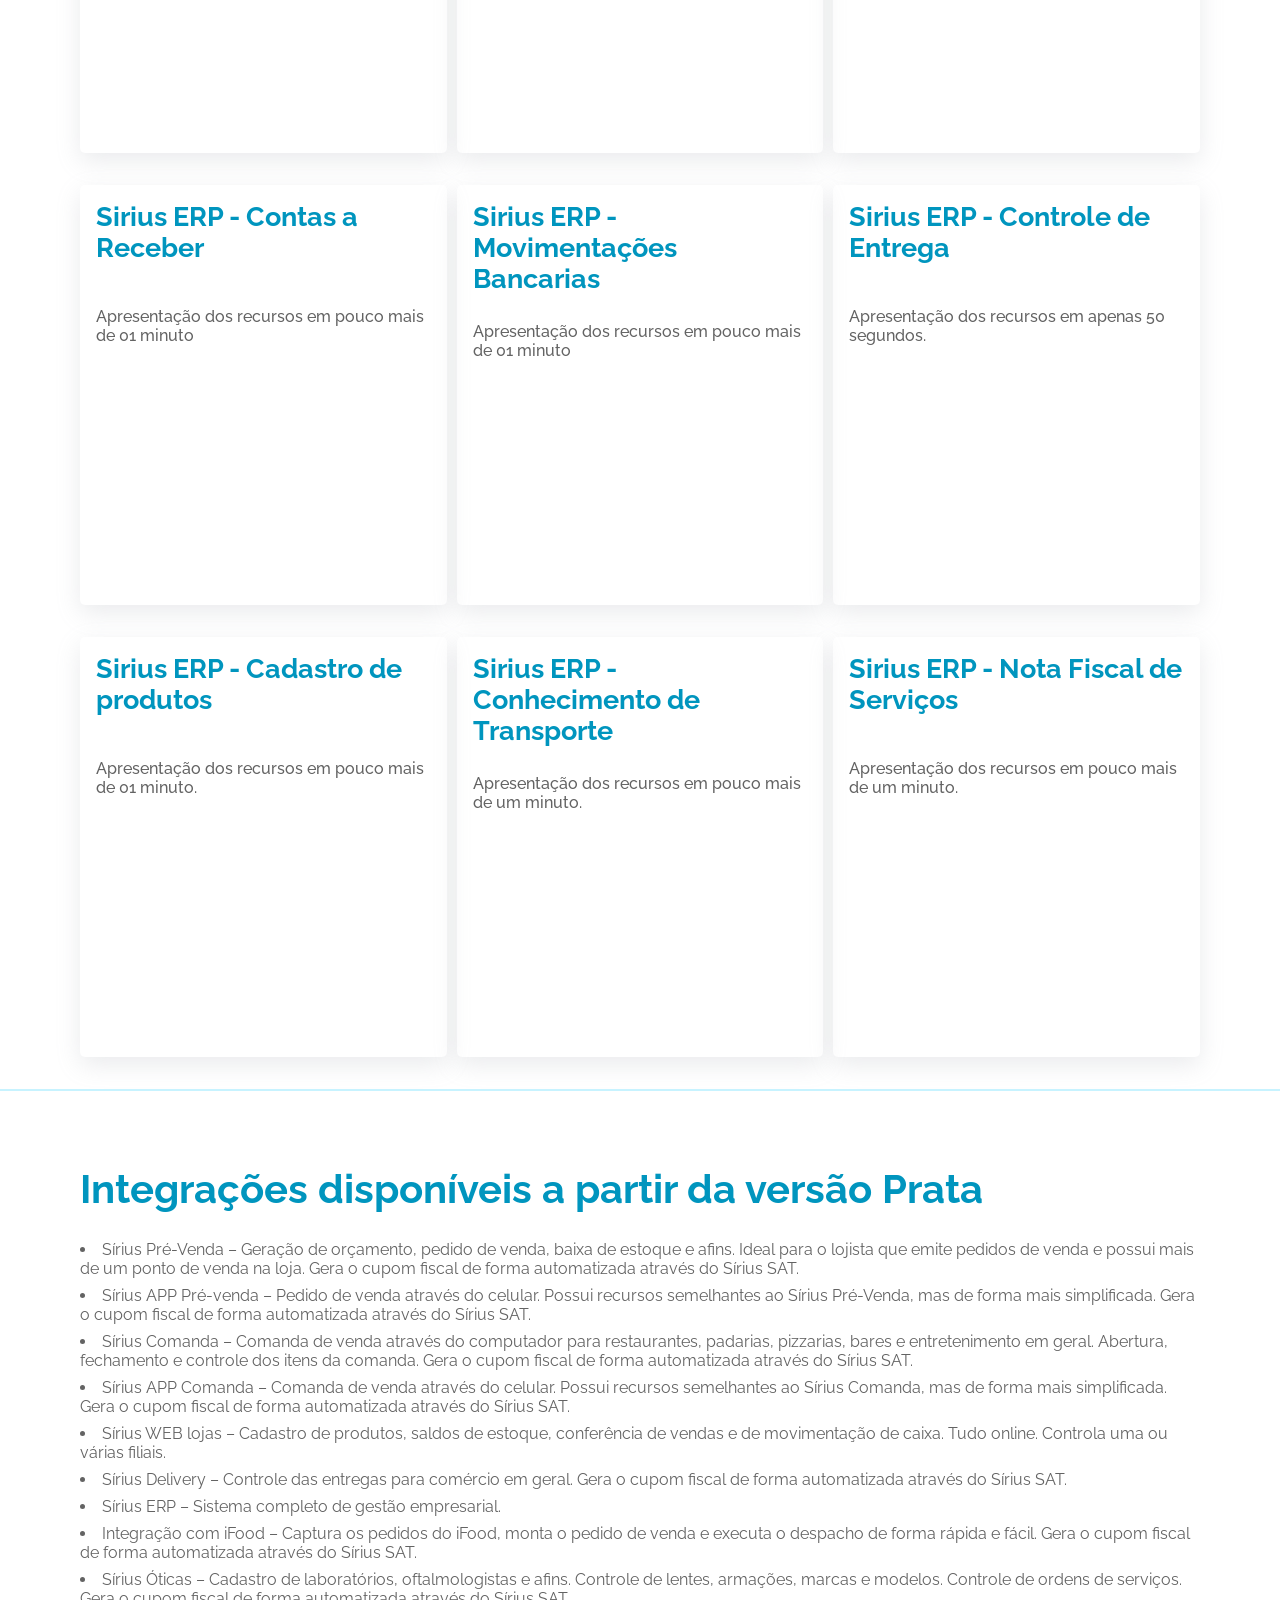
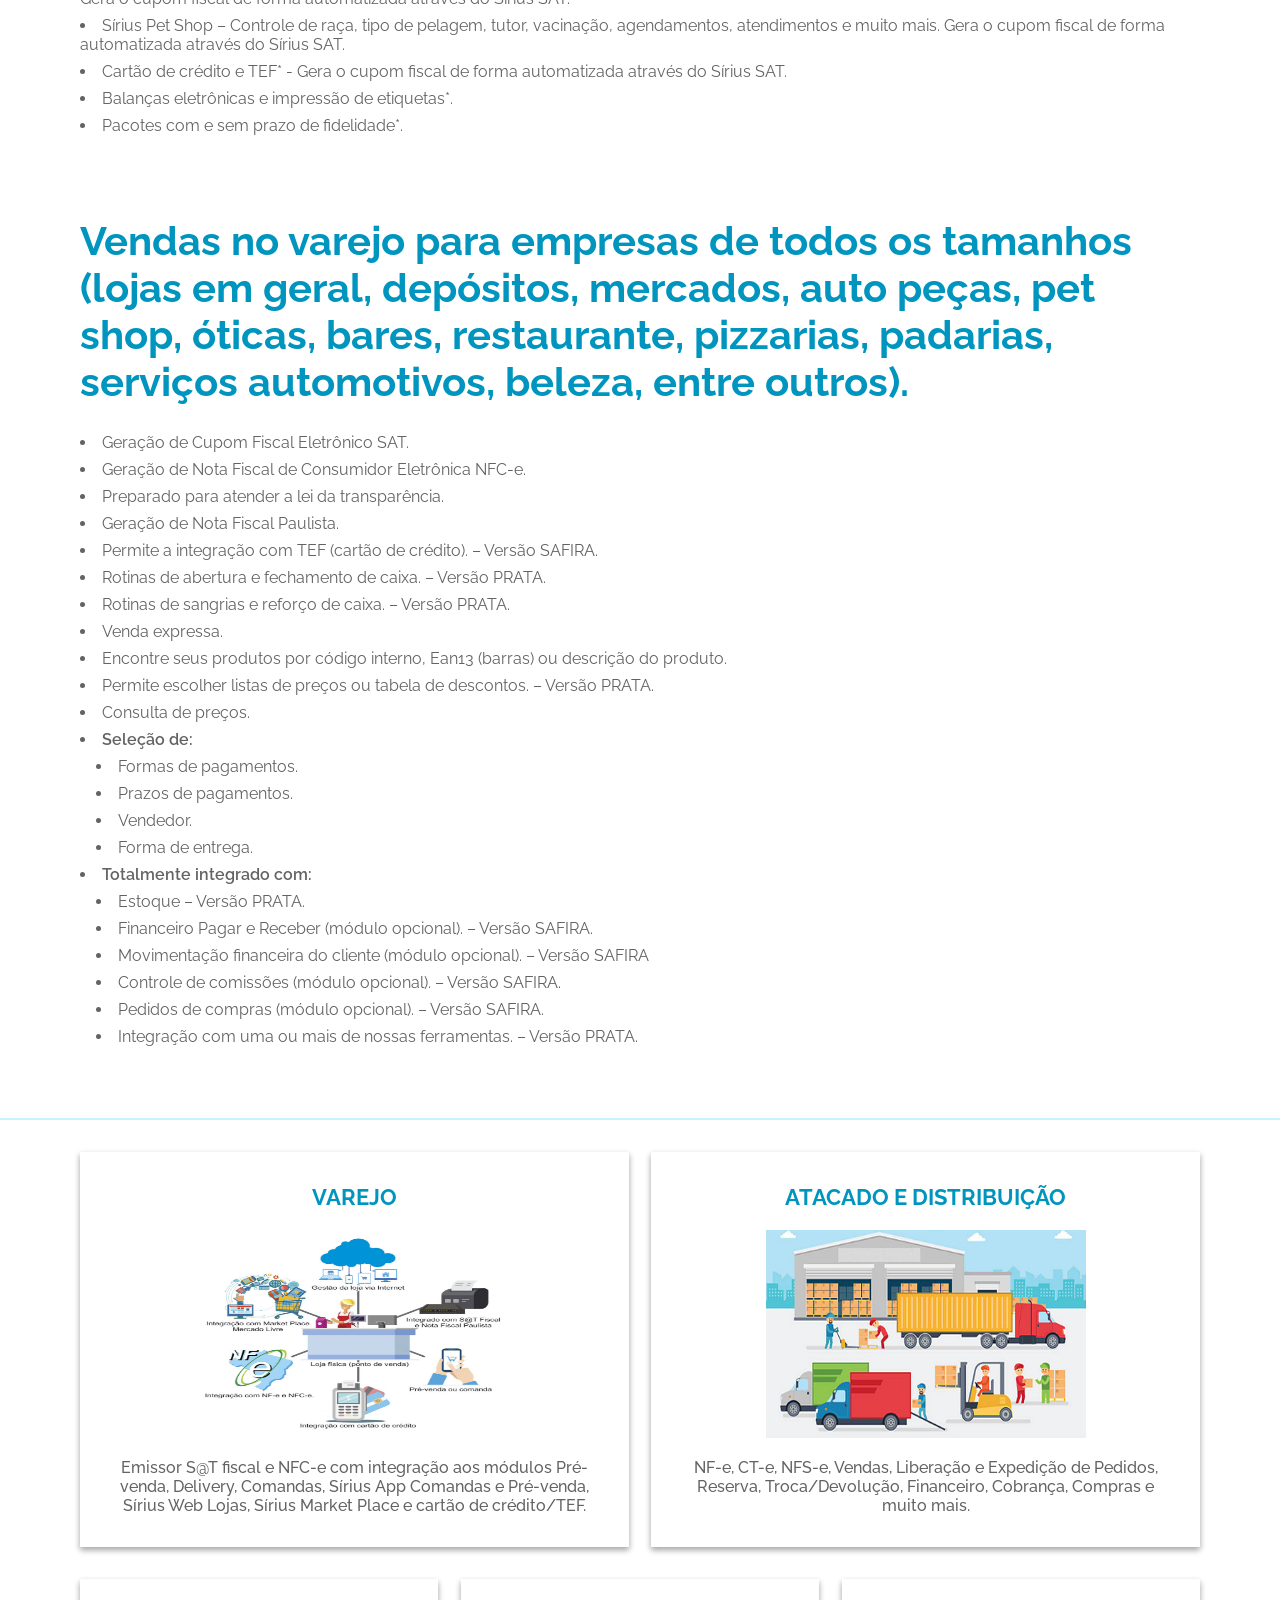
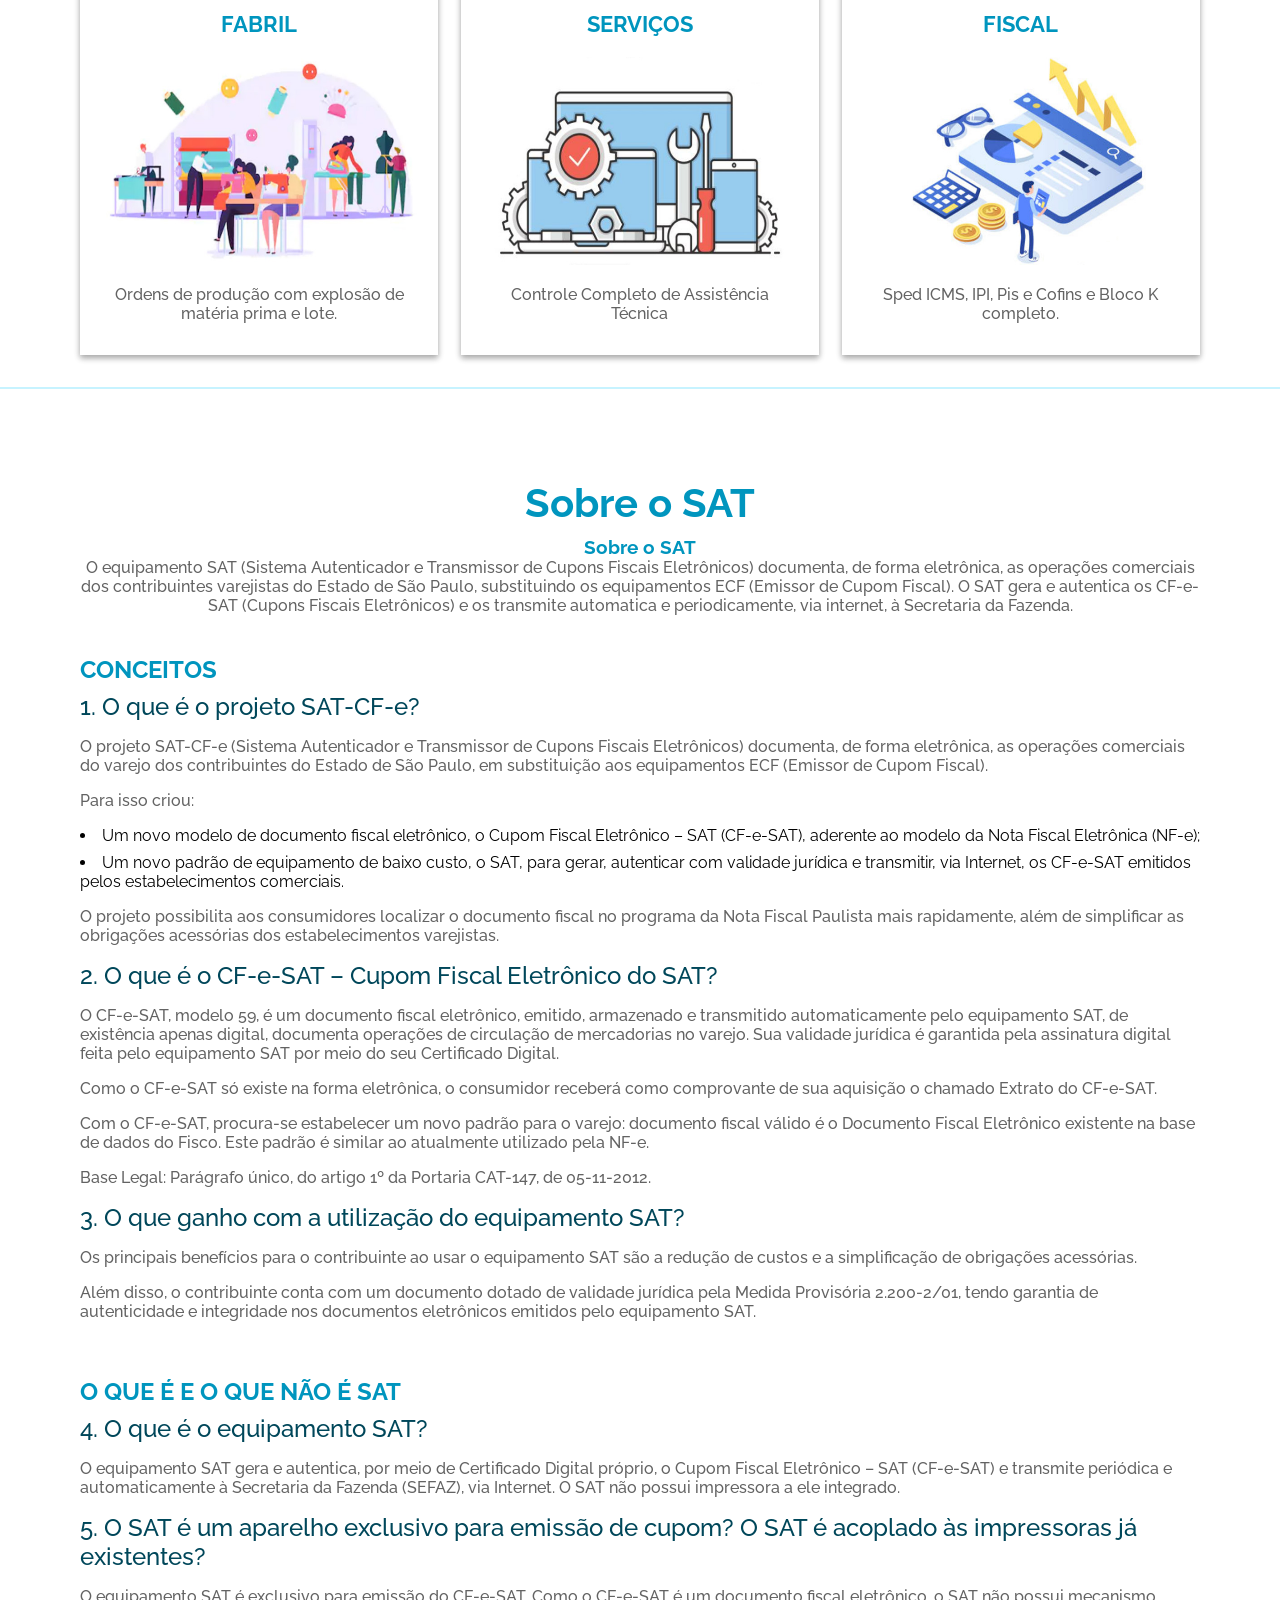
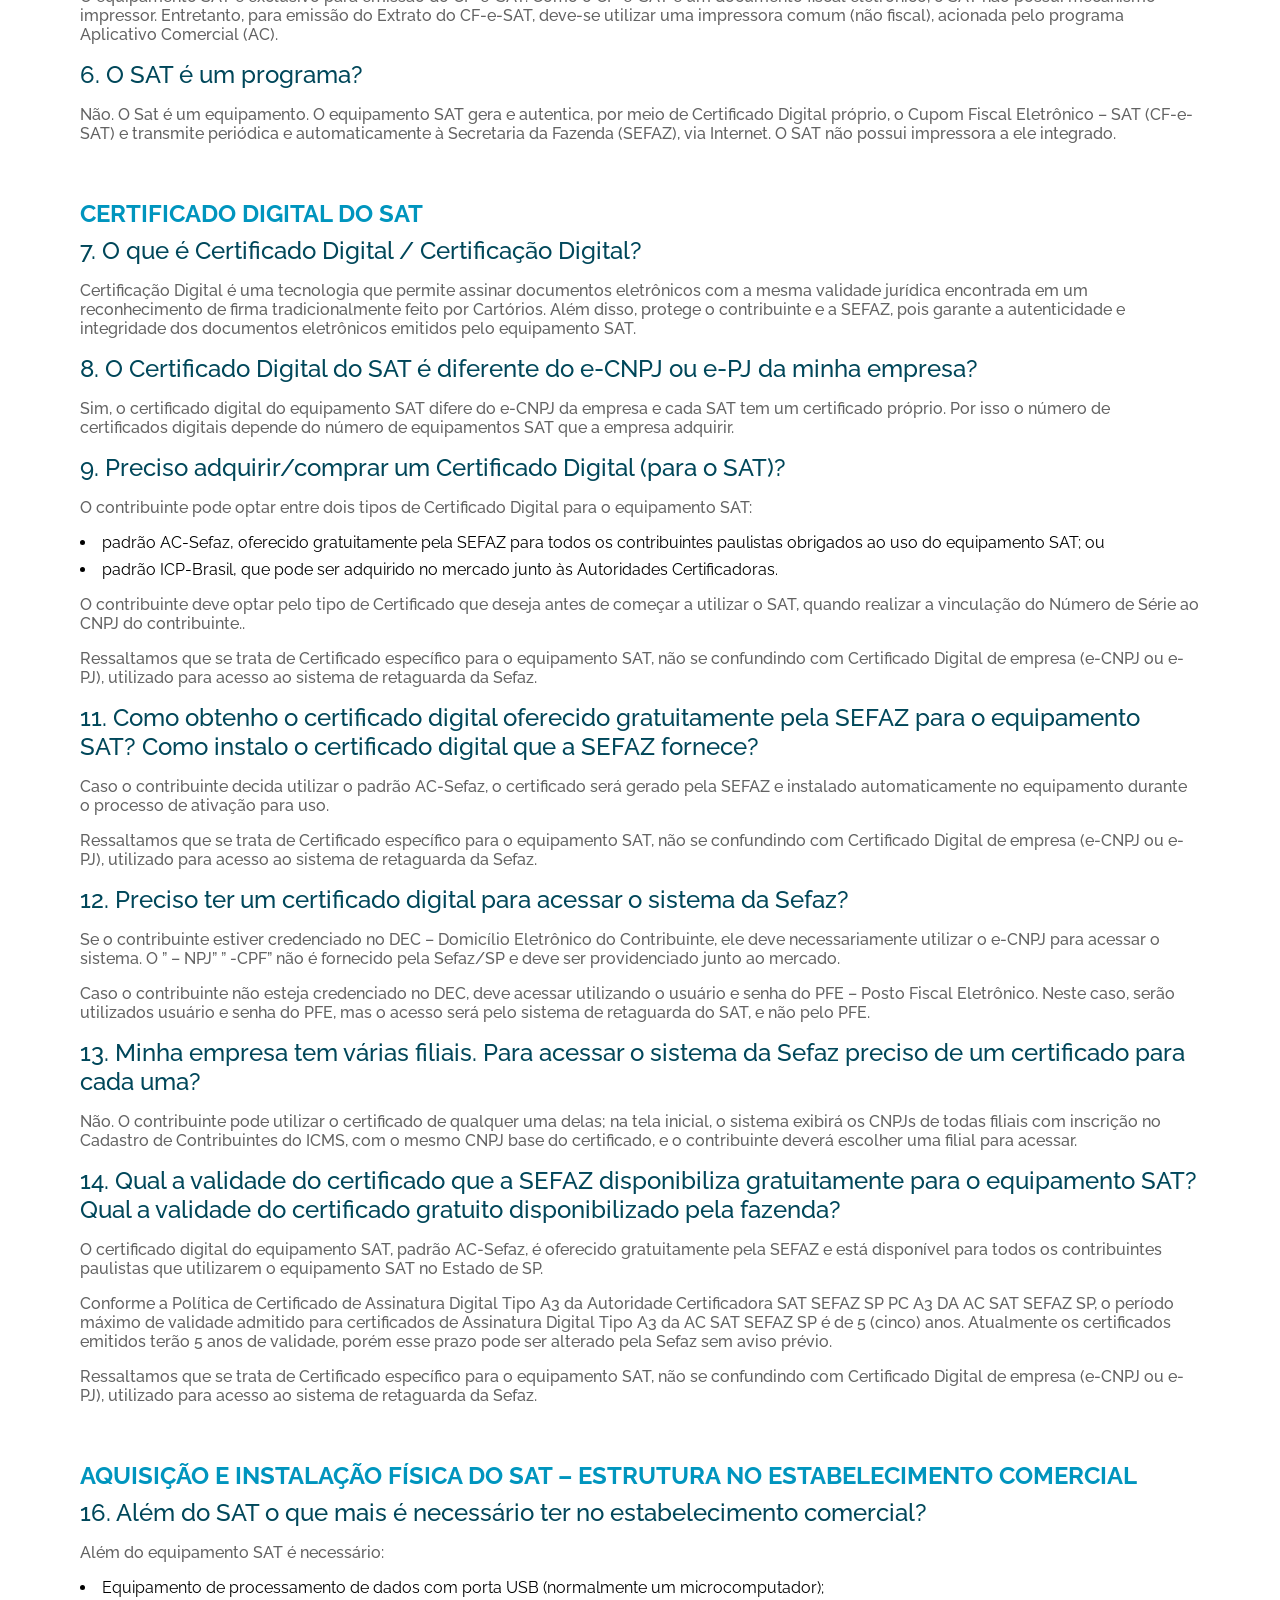
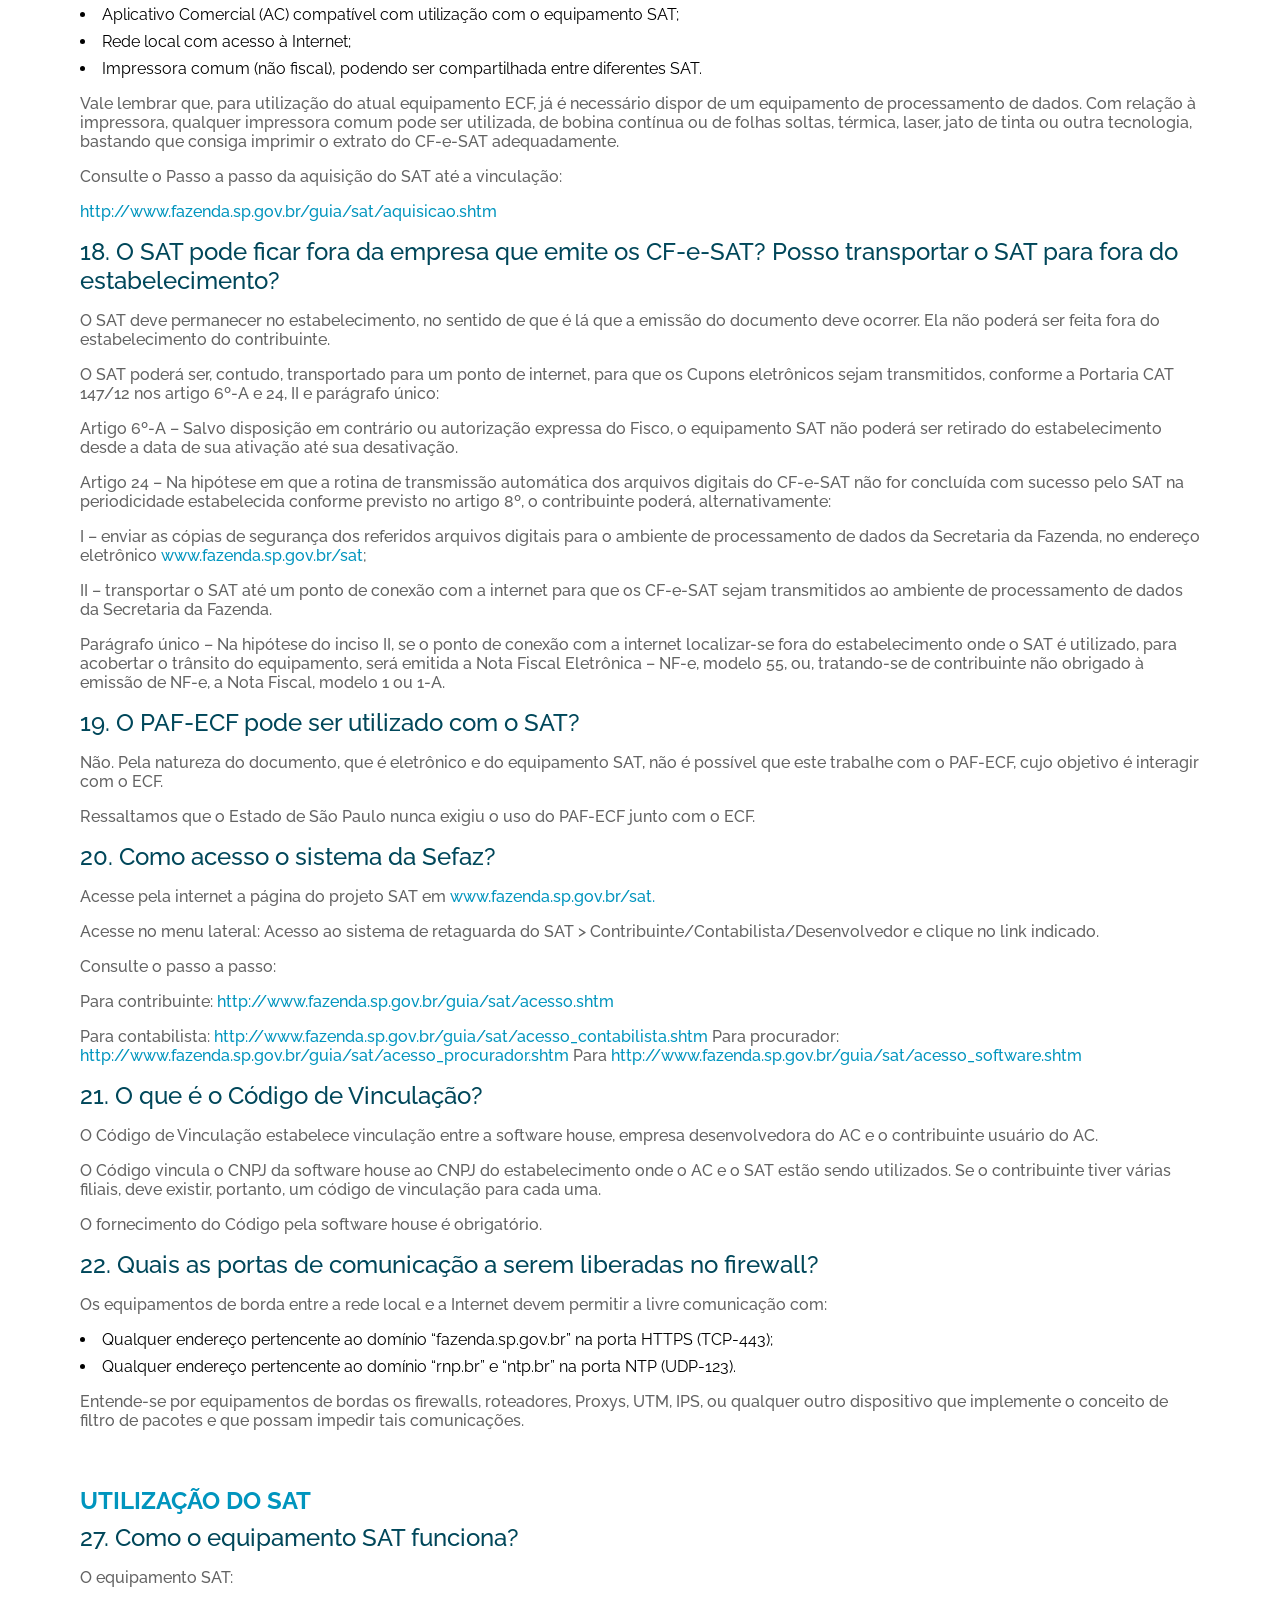
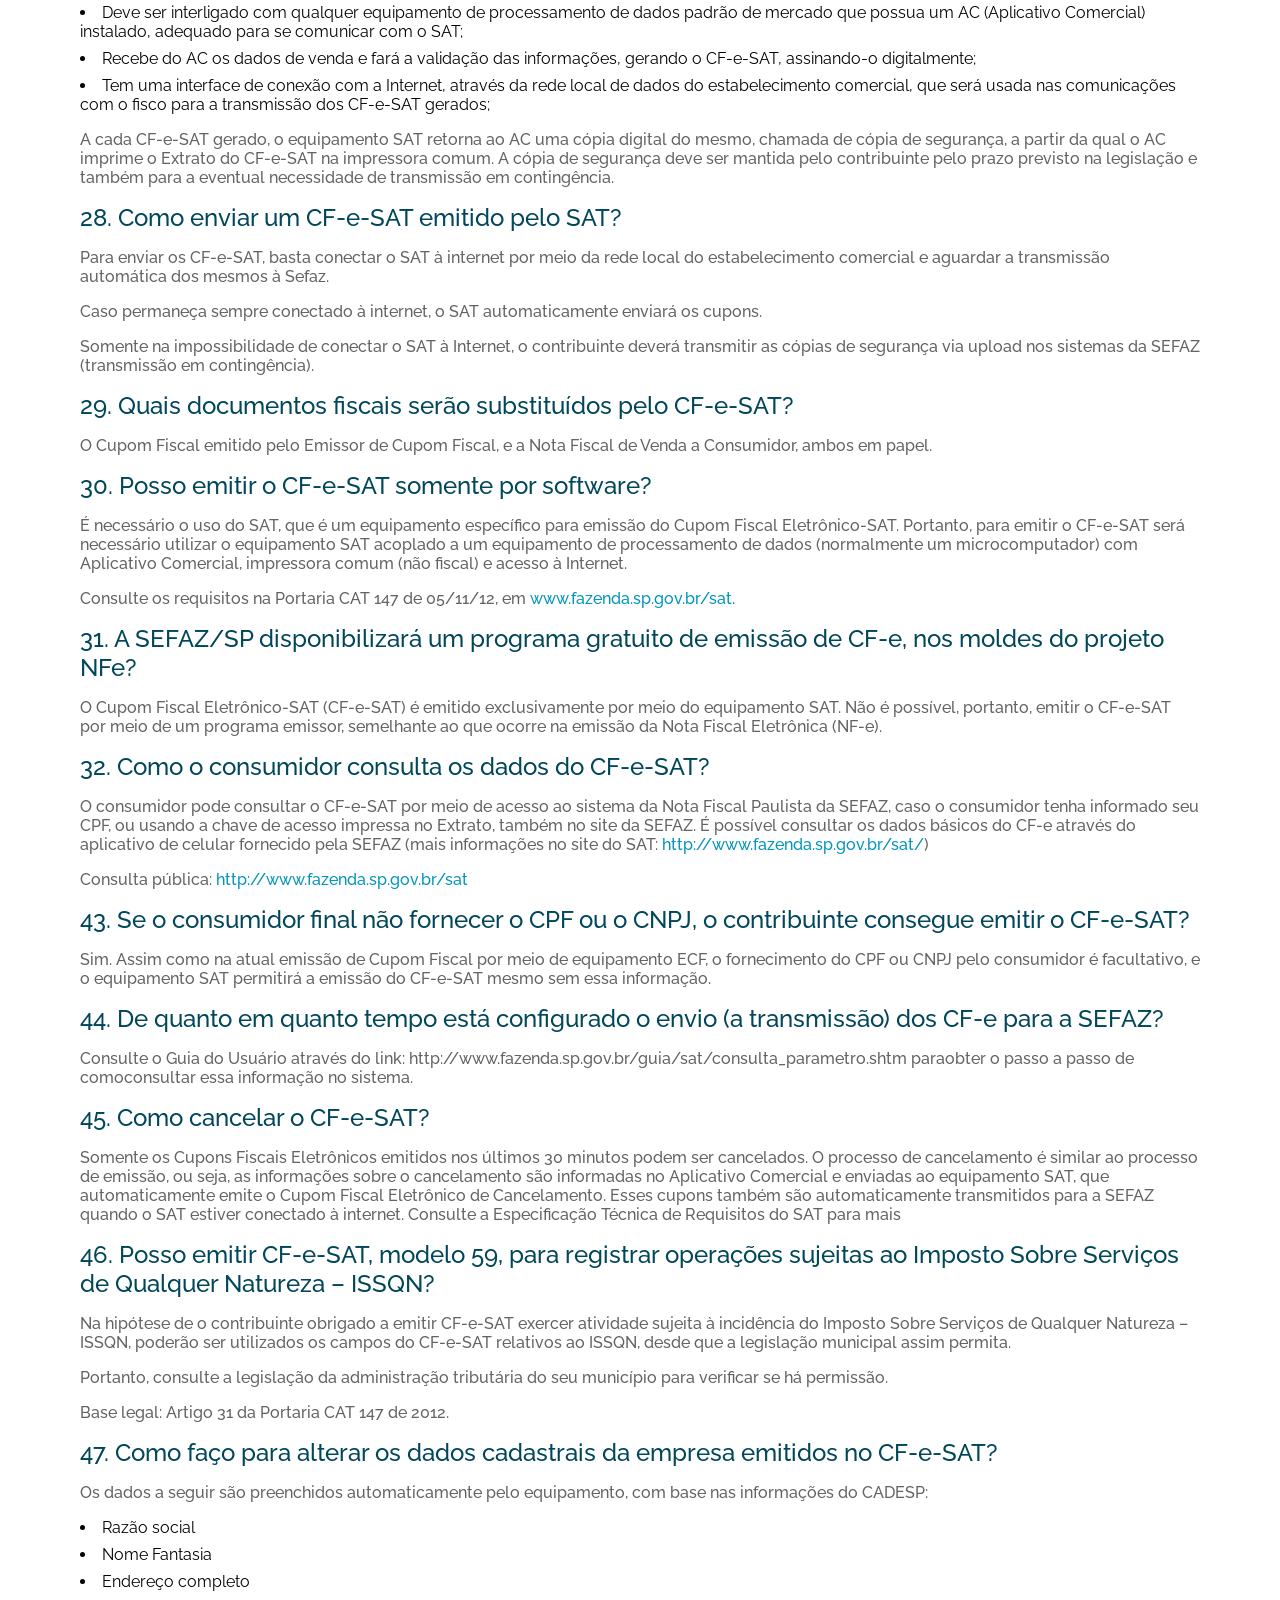
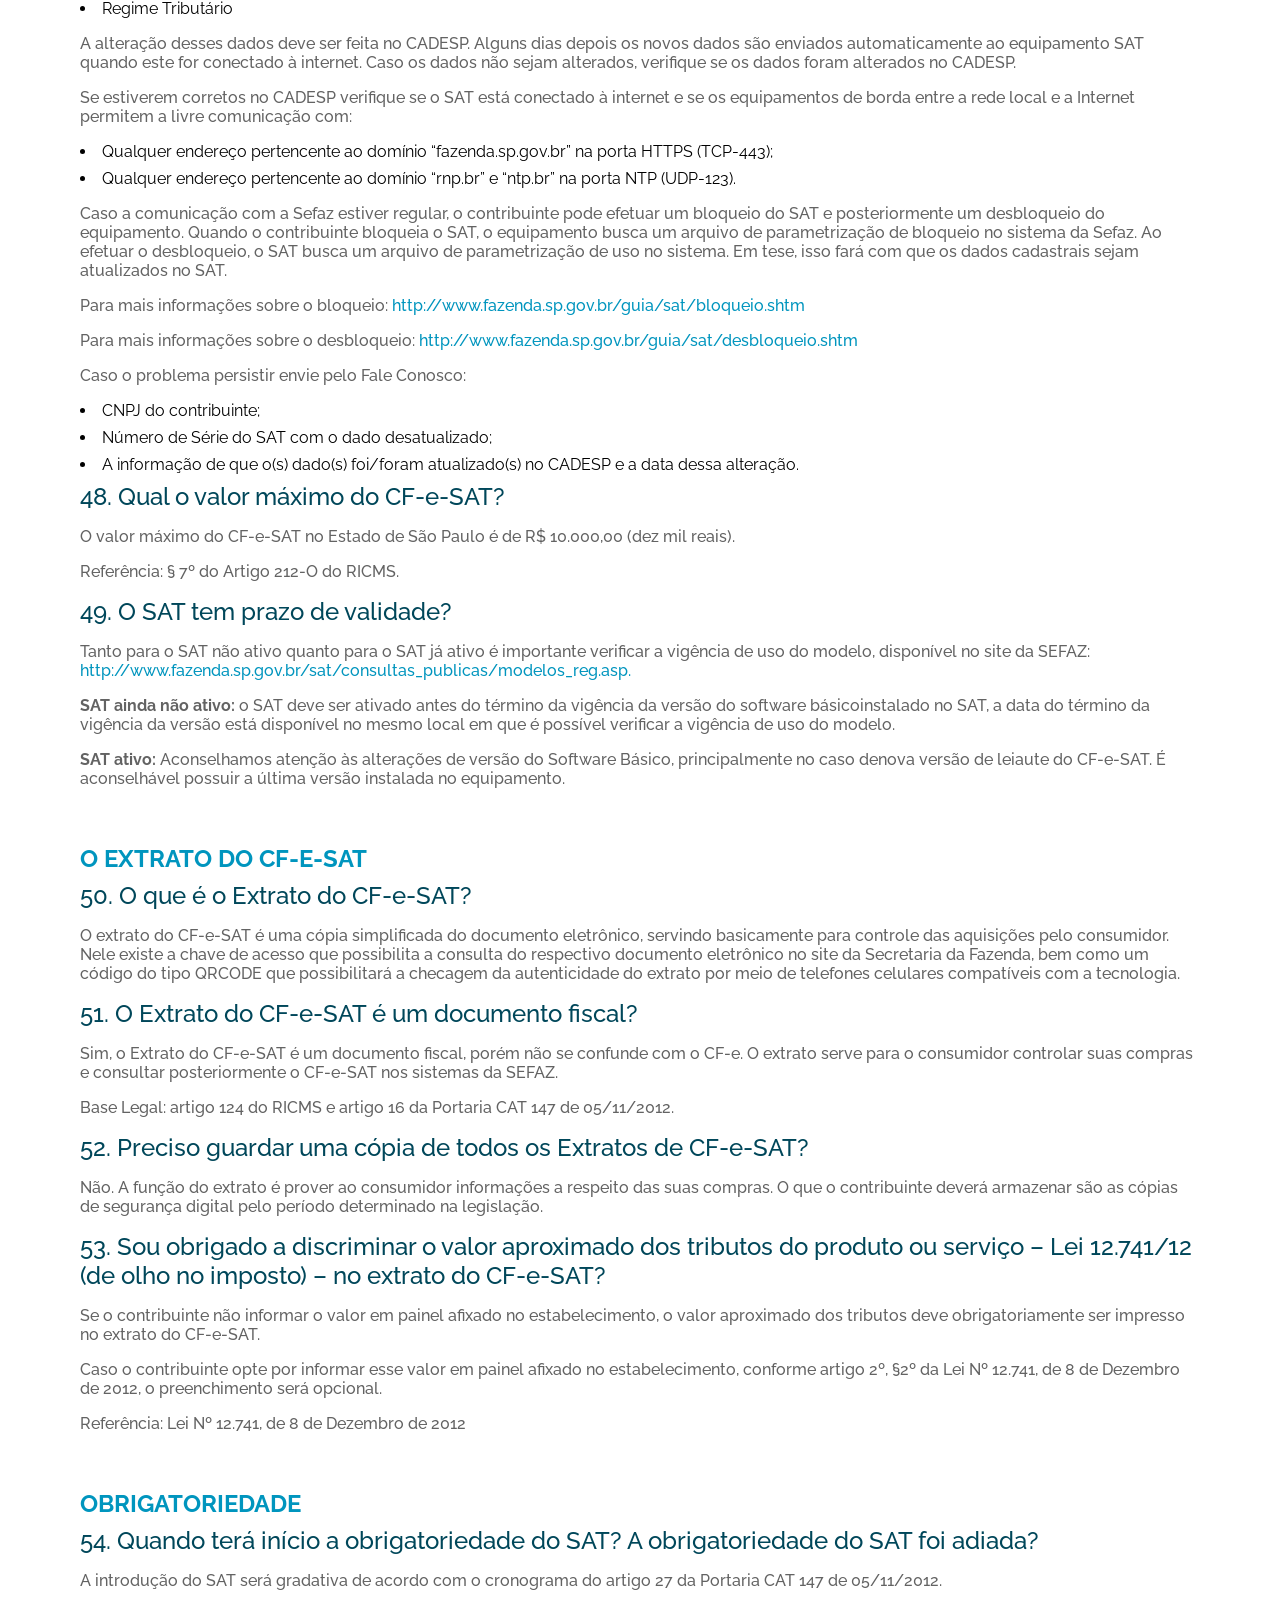
==== commit ec1c5f5a: "melhorias solicitadas pelo sr Adonis" ====
--- a/apresentacao-das-solucoes/index.html
+++ b/apresentacao-das-solucoes/index.html
@@ -30,21 +30,21 @@
         <div class="icon">
             <img src="../assets/icons/telefone.png" alt="">
             <div class="text-icon">
-                <p><a href="https://www.softclever.com.br/contato/">Fale com a gente</a></p>
+                <p id="icon-t">Fale com a gente</p>
                 <p>11 3991-3923 / 2361-8334</p>
             </div>
         </div>
         <div class="icon">
             <img src="../assets/icons/o-email.png" alt="">
             <div class="text-icon">
-                <p><a href="">Envie um E-mail</a></p>
+                <p id="icon-t">Envie um E-mail</p>
                 <p>softclever@softclever.com.br</p>
             </div>
         </div>
         <div class="icon">
             <img src="../assets/icons/contrato.png" alt="">
             <div class="text-icon">
-                <p><a href="">Soluções em Sistemas</a></p>
+                <p id="icon-t">Soluções em Sistemas</p>
                 <p>Desde 1994</p>
             </div>
         </div>
@@ -246,11 +246,13 @@
                 <h2>Atacado, Distribuição, Indústria, Serviços e Fiscal.</h2>
                 <div class="box-videos-apr">
                     <div class="video-card-apr sm"><!------13------>
-                        <h3>Sirius ERP</h3>
-                        <div class="desc-video">
-                            <p>Conheça o menu principal do Sírius ERP em apenas 01 minuto.</p>
-                        </div>
-                        <iframe class="video" width="390" height="232" src="https://www.youtube.com/embed/T87FxxWCDJs" title="Sistema ERP - MENU principal - Sirius ERP" frameborder="0" allow="accelerometer; autoplay; clipboard-write; encrypted-media; gyroscope; picture-in-picture" allowfullscreen></iframe>
+                        <h3>Sirius ERP - Gestão Empresarial</h3>
+                        <div class="desc-video">
+                            <p>Conheça nosso sistema completo para gestão empresarial.</p>
+                            <p>Sistema modular que atende empresas de todos os tamanhos.</p>
+                            <p>Atende ao varejo, atacado, serviço e indústria.</p>
+                        </div>
+                        <iframe class="video" width="727" height="409" src="https://www.youtube.com/embed/dML4i1e25do" title="Sírius ERP" frameborder="0" allow="accelerometer; autoplay; clipboard-write; encrypted-media; gyroscope; picture-in-picture" allowfullscreen></iframe>
                     </div>
 
                     <div class="video-card-apr  sm"><!------14------>
@@ -384,40 +386,29 @@
         <section class="container">
             <div class="mais">
                 <div class="box-mais">
-                    <h2>O Sirius S@T permite integração (versão intermediária em diante)</h2>
+                    <h2>Integrações disponíveis a partir da versão Prata</h2>
 
                     <ul>
-                        <li> Sírius Pré-Venda – Geração de orçamento e pedido de venda, baixa de estoque e afins. Ideal
-                            para o lojista que necessita de mais de um ponto de venda na loja e que emite pedidos de
-                            venda. Permite gerar o cupom fiscal através do Sírius SAT de forma automatizada</li>
+                        <li>Sírius Pré-Venda – Geração de orçamento, pedido de venda, baixa de estoque e afins. Ideal para o lojista que emite pedidos de venda e possui mais de um ponto 	 	de venda na loja. Gera o cupom fiscal de forma automatizada através do Sírius SAT.</li>
                         <li> Sírius APP Pré-venda – Pedido de venda através do celular. Possui recursos semelhantes ao
-                            Sírius Pré-Venda, mas de forma mais simplificada. Permite gerar o cupom fiscal através do
-                            Sírius SAT de forma automatizada.</li>
+                            Sírius Pré-Venda, mas de forma mais simplificada. Gera o cupom fiscal de forma automatizada através do Sírius SAT.</li>
                         <li>Sírius Comanda – Comanda de venda através do computador para restaurantes, padarias,
                             pizzarias, bares e entretenimento em geral. Abertura, fechamento e controle dos itens da
-                            comanda. Impressão de pedidos no balcão e na cozinha. Permite gerar o cupom fiscal através
-                            do Sírius SAT de forma automatizada.</li>
+                            comanda. Gera o cupom fiscal de forma automatizada através do Sírius SAT.</li>
                         <li>Sírius APP Comanda – Comanda de venda através do celular. Possui recursos semelhantes ao
-                            Sírius Comanda, mas de forma mais simplificada. Permite gerar o cupom fiscal através do
-                            Sírius SAT de forma automatizada.</li>
+                            Sírius Comanda, mas de forma mais simplificada. Gera o cupom fiscal de forma automatizada através do Sírius SAT.</li>
                         <li> Sírius WEB lojas – Cadastro de produtos, saldos de estoque, conferência de vendas e de
                             movimentação de caixa. Tudo online. Controla uma ou várias filiais.</li>
-                        <li>Sírius Delivery – Controle das entregas para comércio em geral. Permite gerar o cupom fiscal
-                            através do Sírius SAT de forma automatizada.</li>
+                        <li>Sírius Delivery – Controle das entregas para comércio em geral. Gera o cupom fiscal de forma automatizada através do Sírius SAT.</li>
                         <li>Sírius ERP – Sistema completo de gestão empresarial.</li>
-                        <li>Integração com iFood – Permite capturar os pedidos do iFood, montar o pedido de venda e
-                            executar o despacho de forma rápida e fácil. Permite gerar o cupom fiscal através do Sírius
-                            SAT de forma automatizada.</li>
+                        <li>Integração com iFood – Captura os pedidos do iFood, monta o pedido de venda e executa o despacho de forma rápida e fácil. Gera o cupom fiscal de forma automatizada   através do Sírius SAT.</li>
                         <li>Sírius Óticas – Cadastro de laboratórios, oftalmologistas e afins. Controle de lentes,
-                            armações, marcas e modelos. Controle de ordens de serviços. Permite gerar o cupom fiscal
-                            através do Sírius SAT de forma automatizada.</li>
+                            armações, marcas e modelos. Controle de ordens de serviços. Gera o cupom fiscal de forma automatizada através do Sírius SAT.</li>
                         <li>Sírius Pet Shop – Controle de raça, tipo de pelagem, tutor, vacinação, agendamentos,
-                            atendimentos e muito mais. Permite gerar o cupom fiscal através do Sírius SAT de forma
-                            automatizada.</li>
-                        <li>Cartão de crédito e TEF* - Permite a integração de sua máquina de cartão de crédito ao nosso
-                            sistema.</li>
-                        <li>Balanças eletrônicas e impressão de etiquetas*</li>
-                        <li>Pacotes com e sem prazo de fidelidade*</li>
+                            atendimentos e muito mais. Gera o cupom fiscal de forma automatizada através do Sírius SAT.</li>
+                        <li>Cartão de crédito e TEF* - Gera o cupom fiscal de forma automatizada através do Sírius SAT.</li>
+                        <li>Balanças eletrônicas e impressão de etiquetas*.</li>
+                        <li>Pacotes com e sem prazo de fidelidade*.</li>
                     </ul>
                 </div>
 
--- a/style/style.css
+++ b/style/style.css
@@ -83,7 +83,7 @@
     margin-left: 20px;
 }
 
-.header-top .icon .text-icon p a  {
+.header-top .icon .text-icon p#icon-t   {
     color: var(--title-color);
     transition: 0.2s;
 }
--- a/style/apresentacao-das-solucoes/style.css
+++ b/style/apresentacao-das-solucoes/style.css
@@ -71,11 +71,10 @@
     justify-content: space-between;
     box-shadow: rgba(149, 157, 165, 0.2) 0px 8px 24px;
     border-radius: 5px;
-
 }
 
 .container .box-videos-apr .video-card-apr.sm{
-    height: 400px;
+    height: 420px;
 }
 
 .video-card-apr .desc-video {
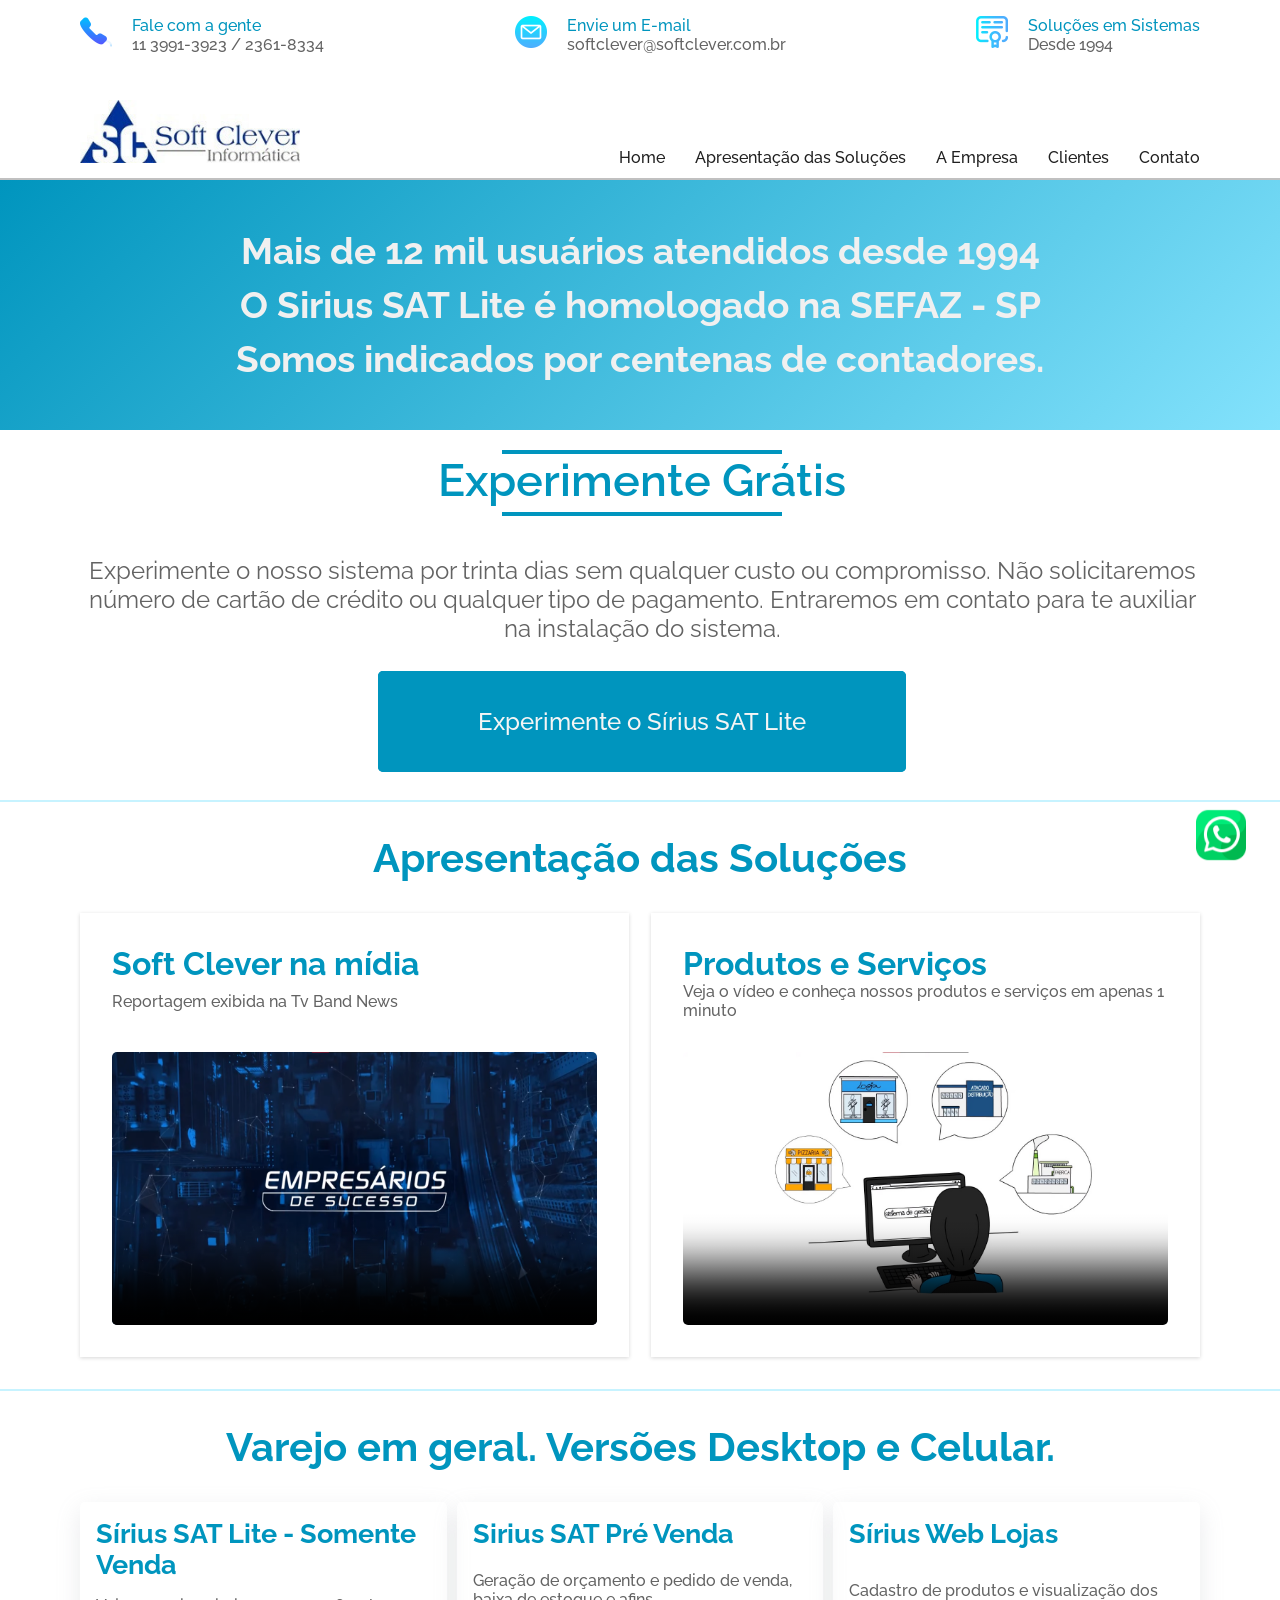
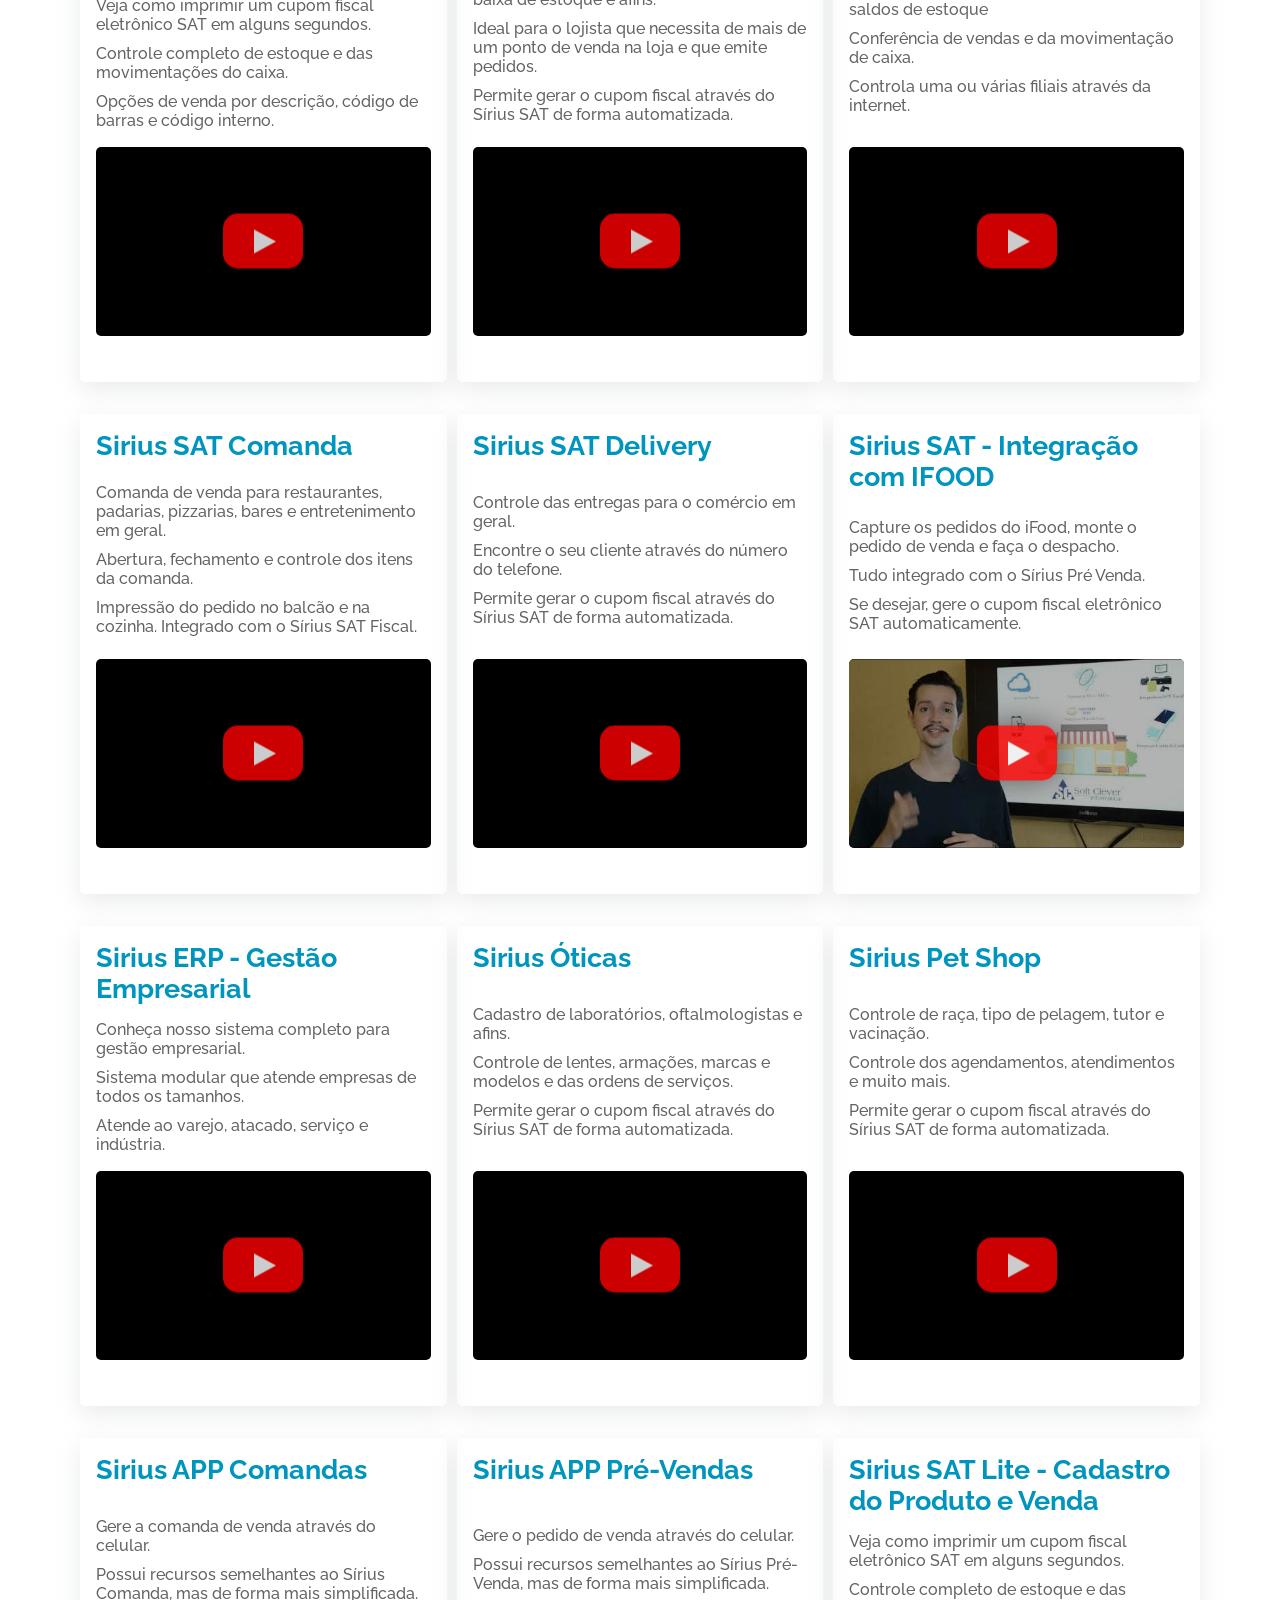
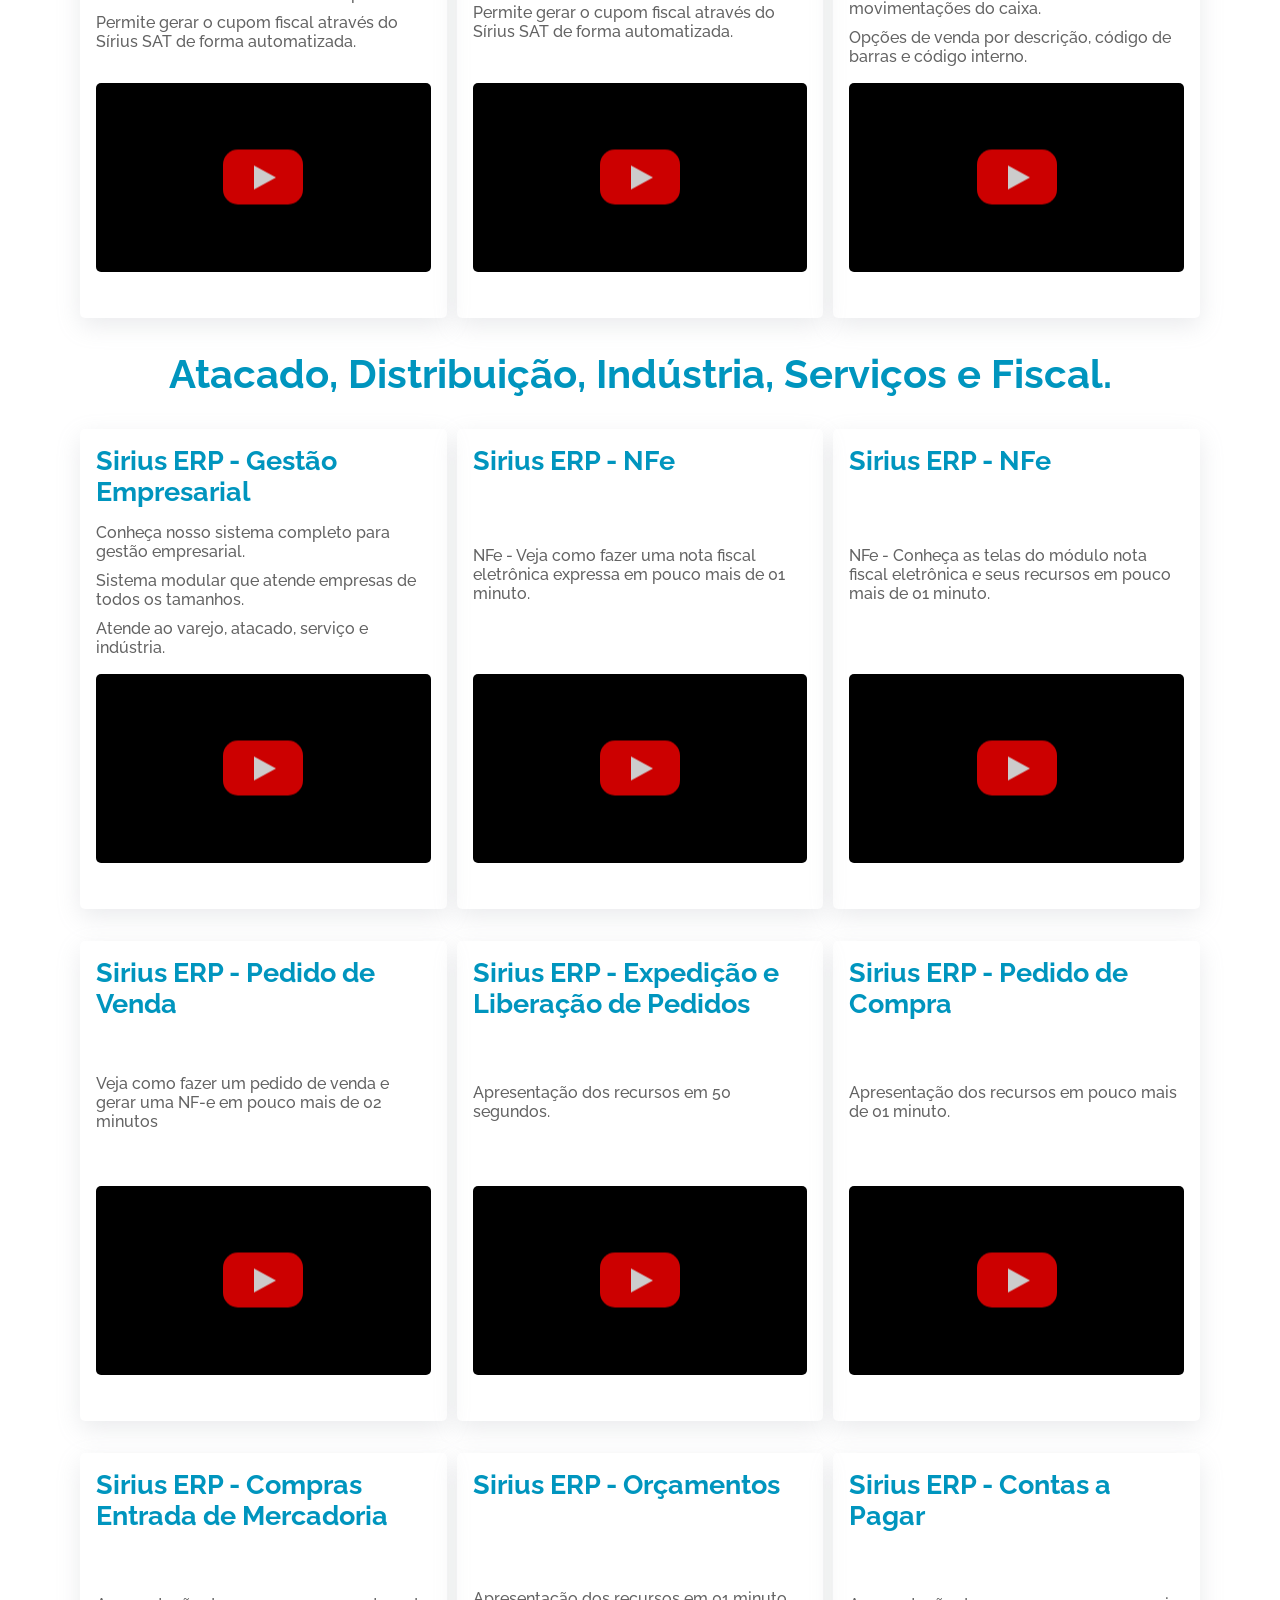
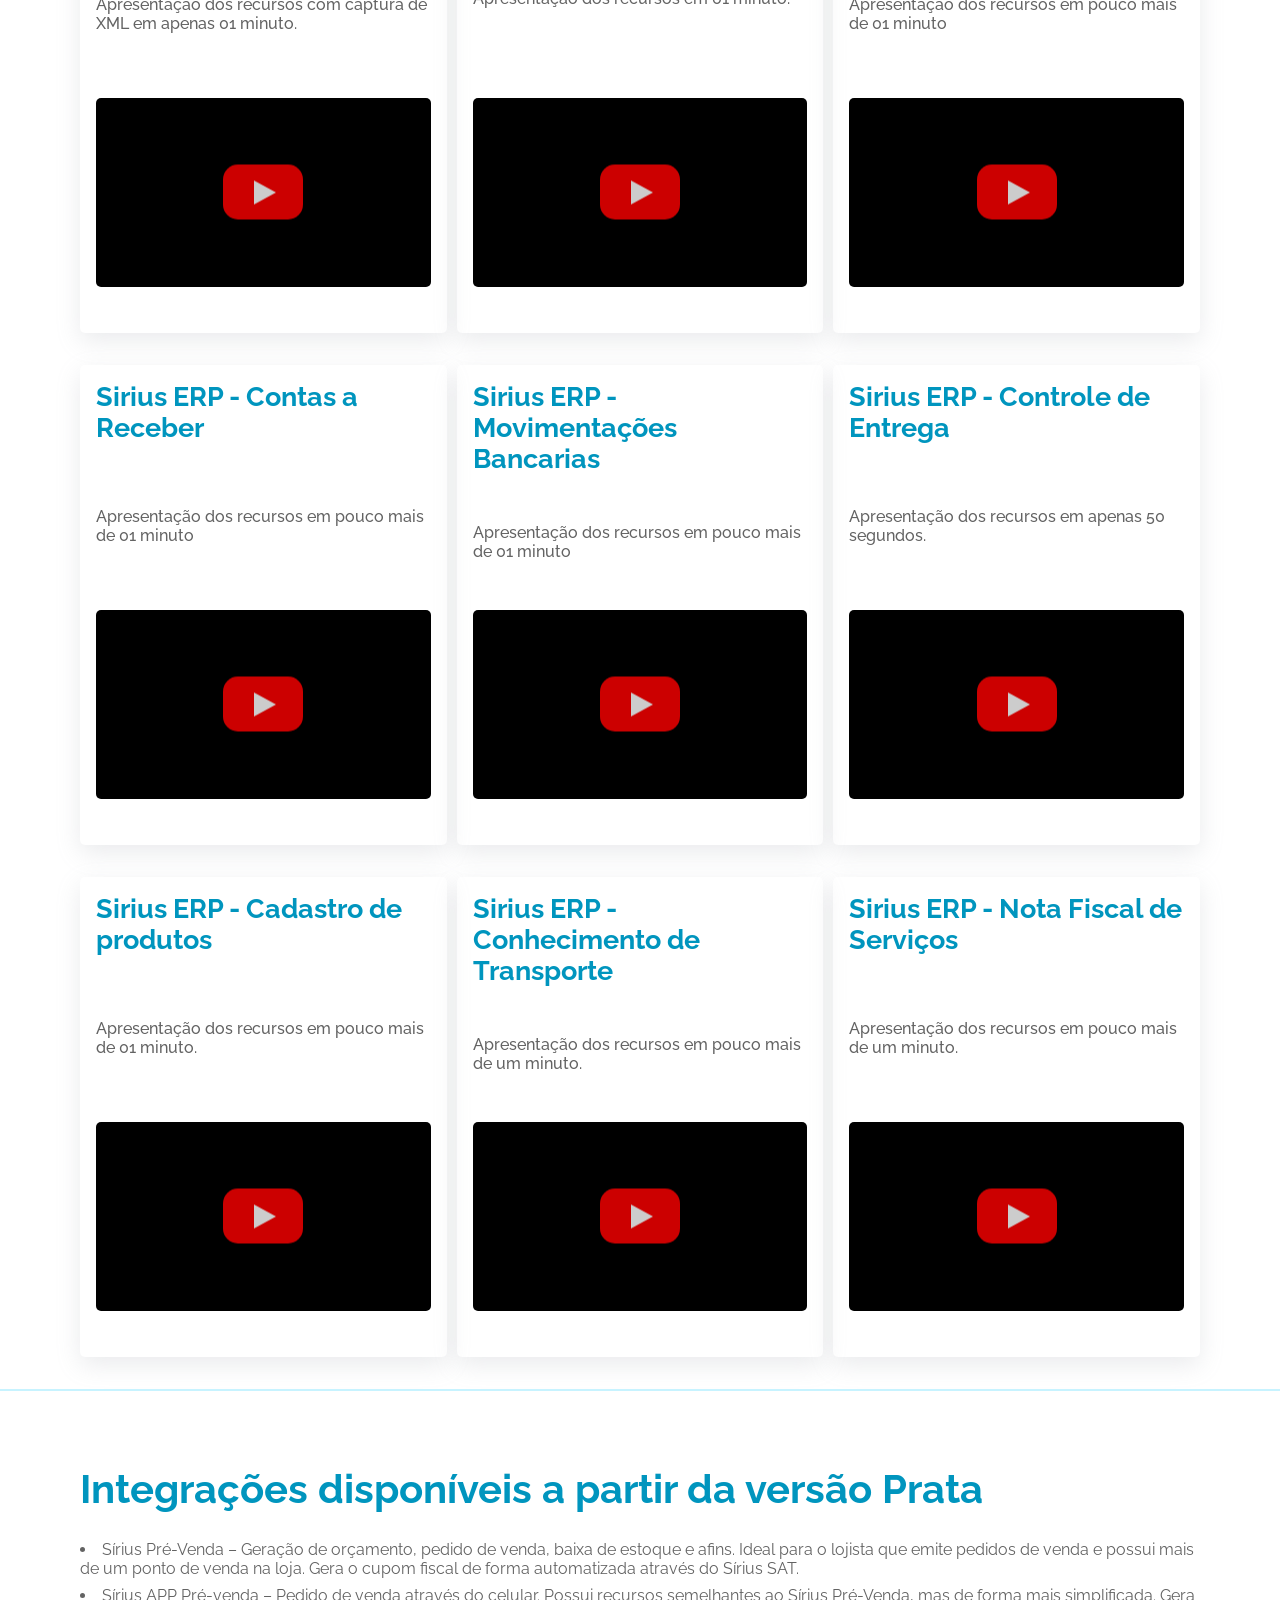
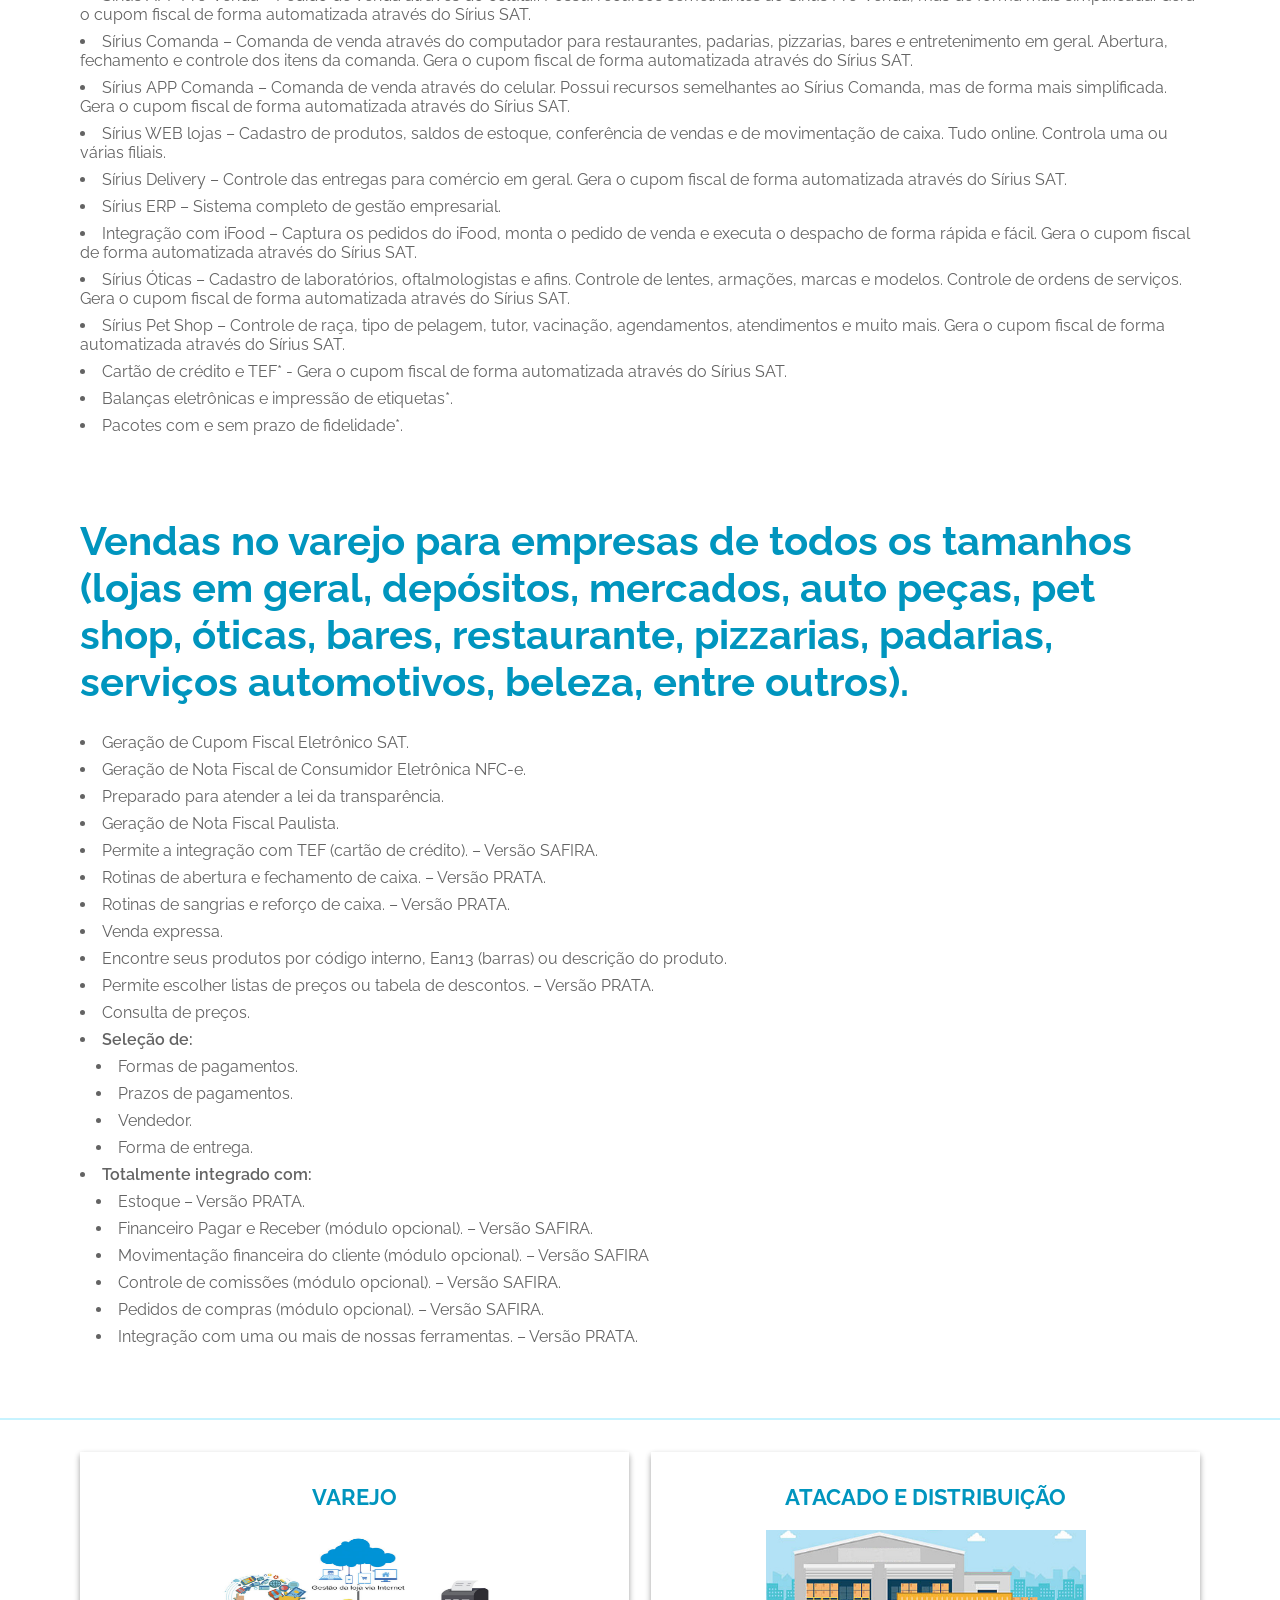
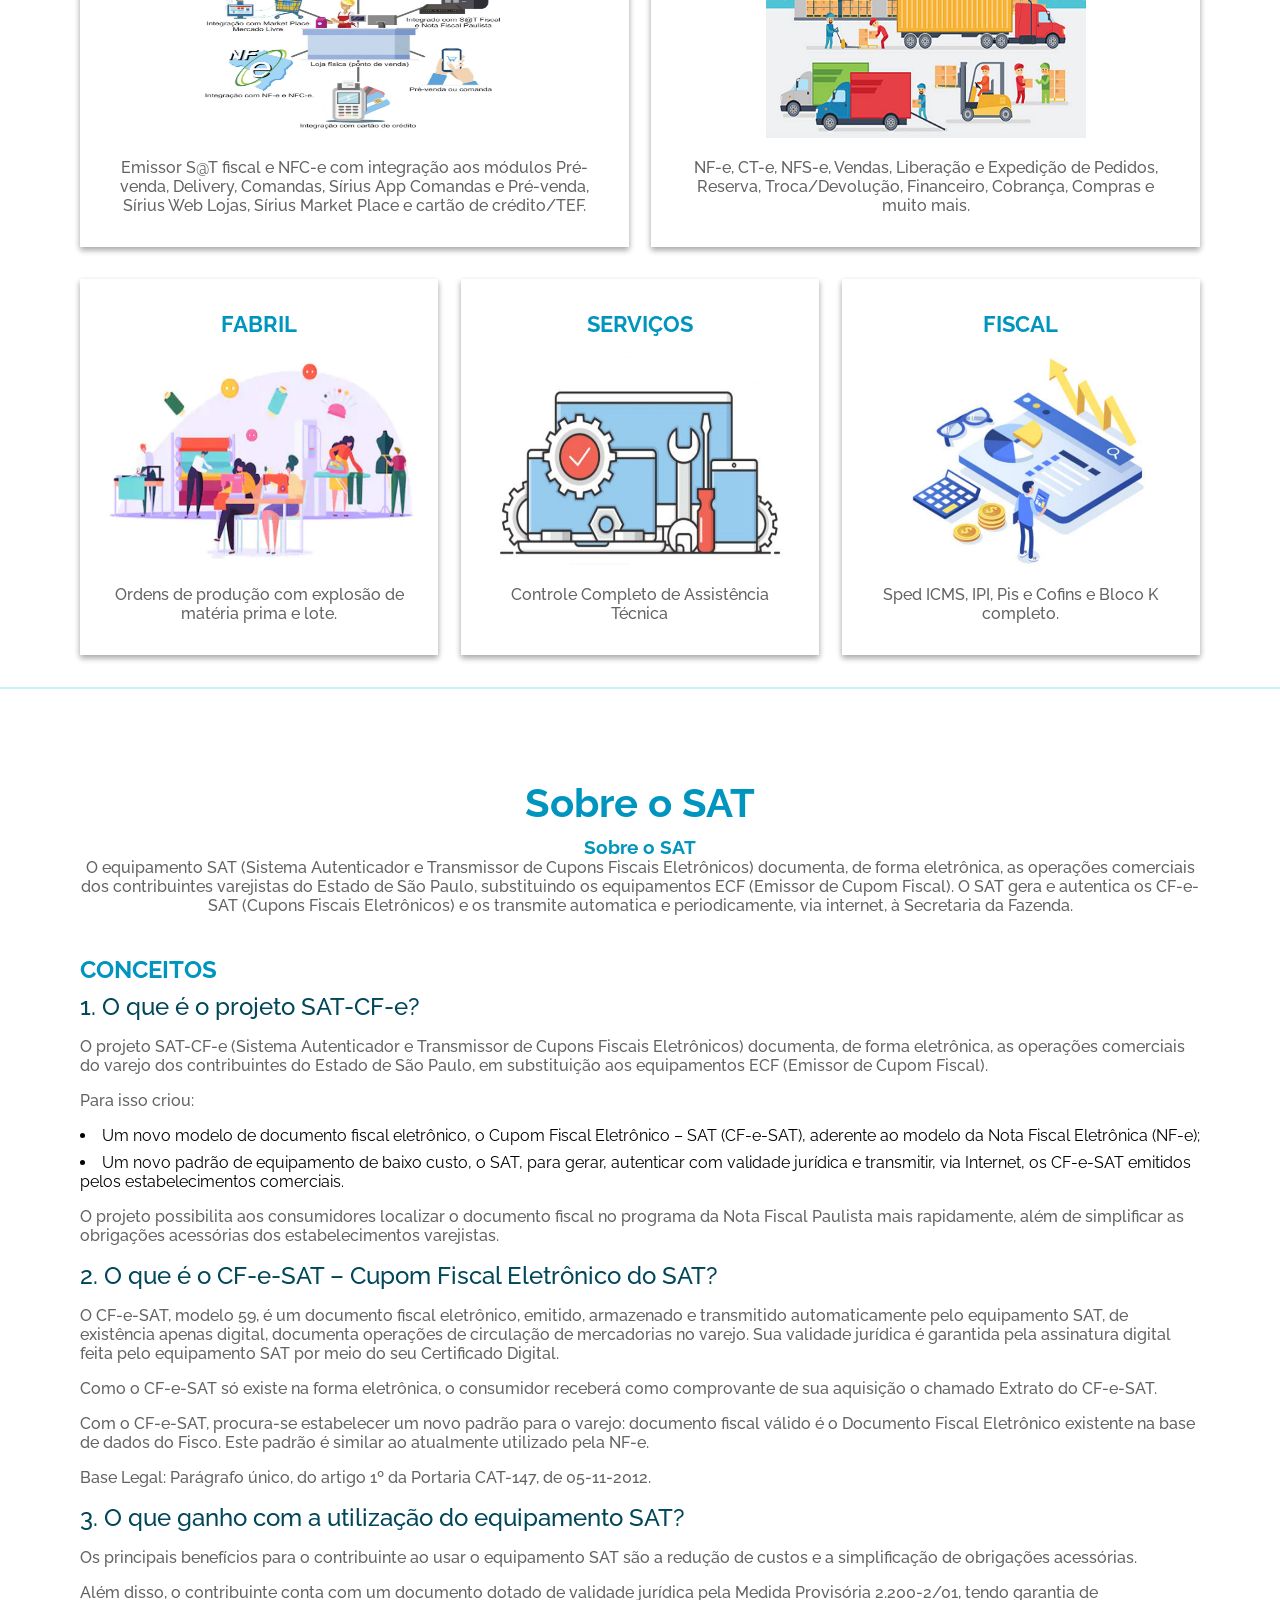
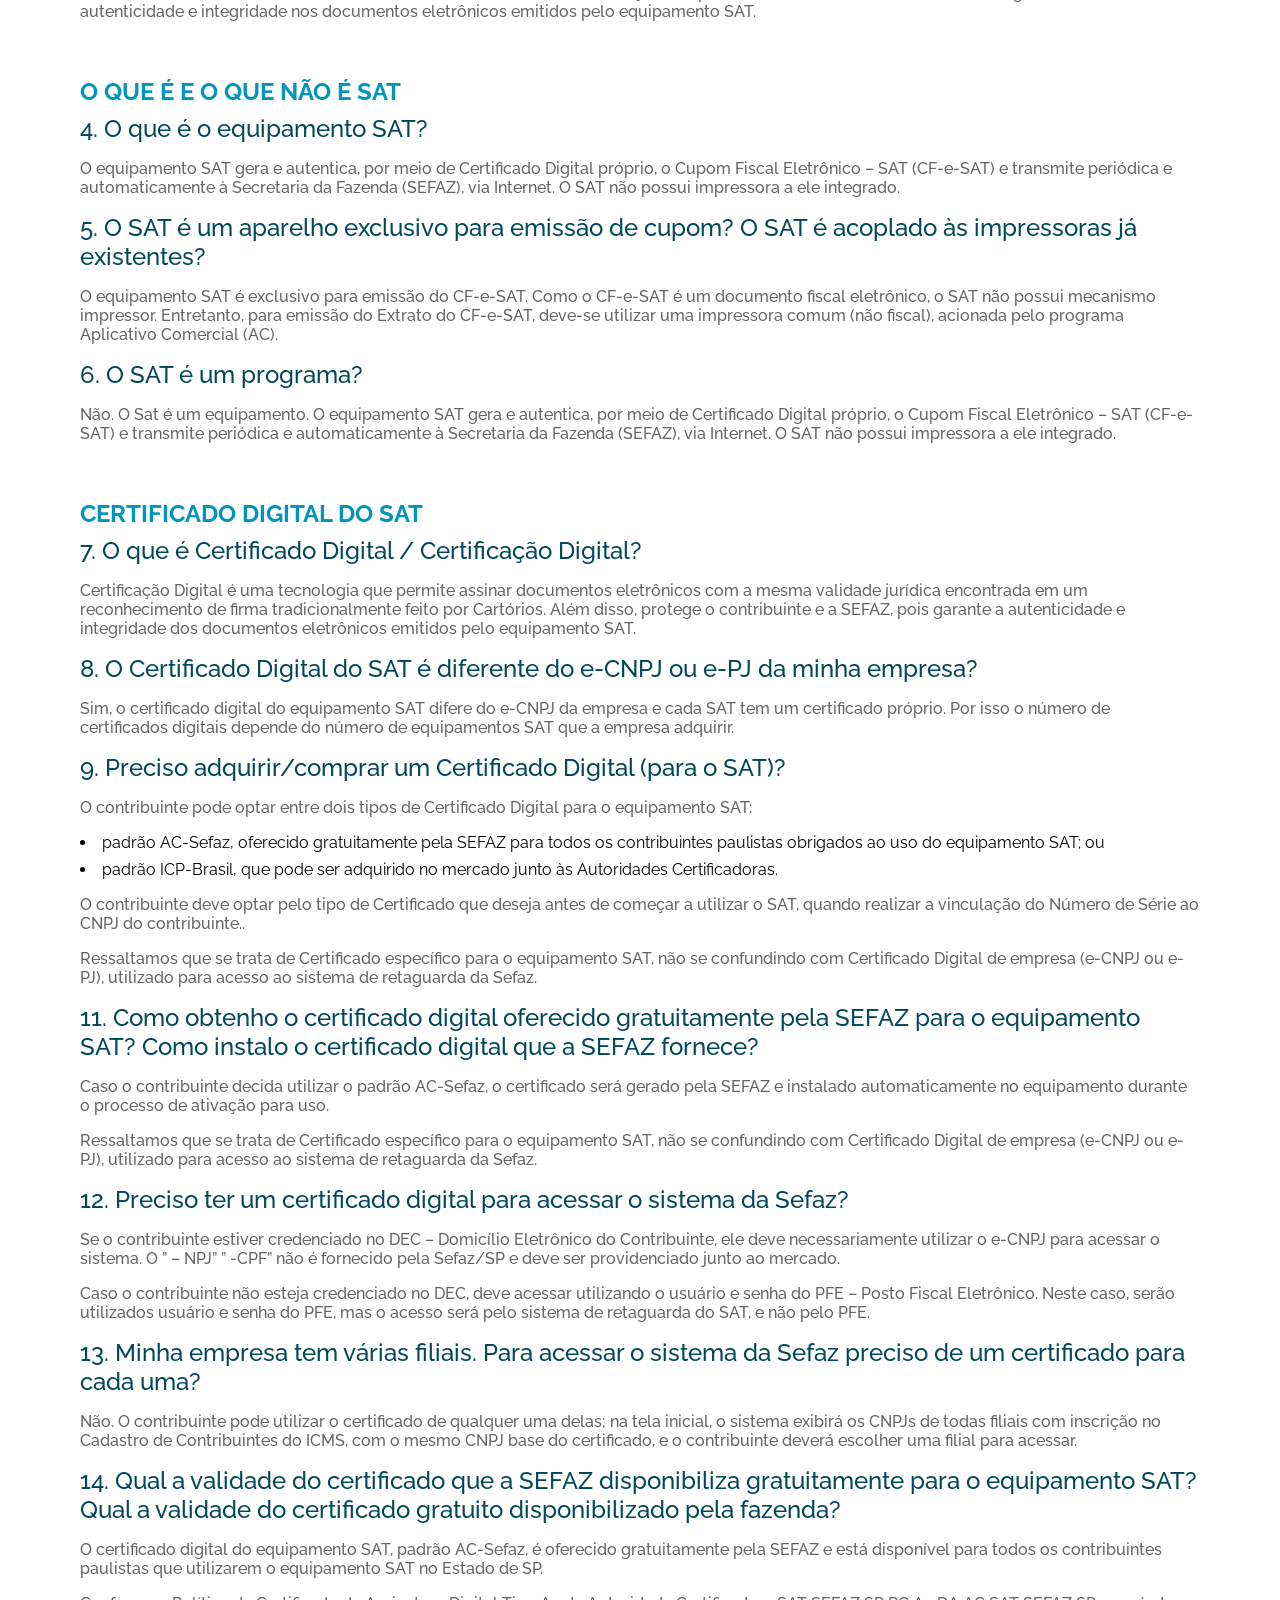
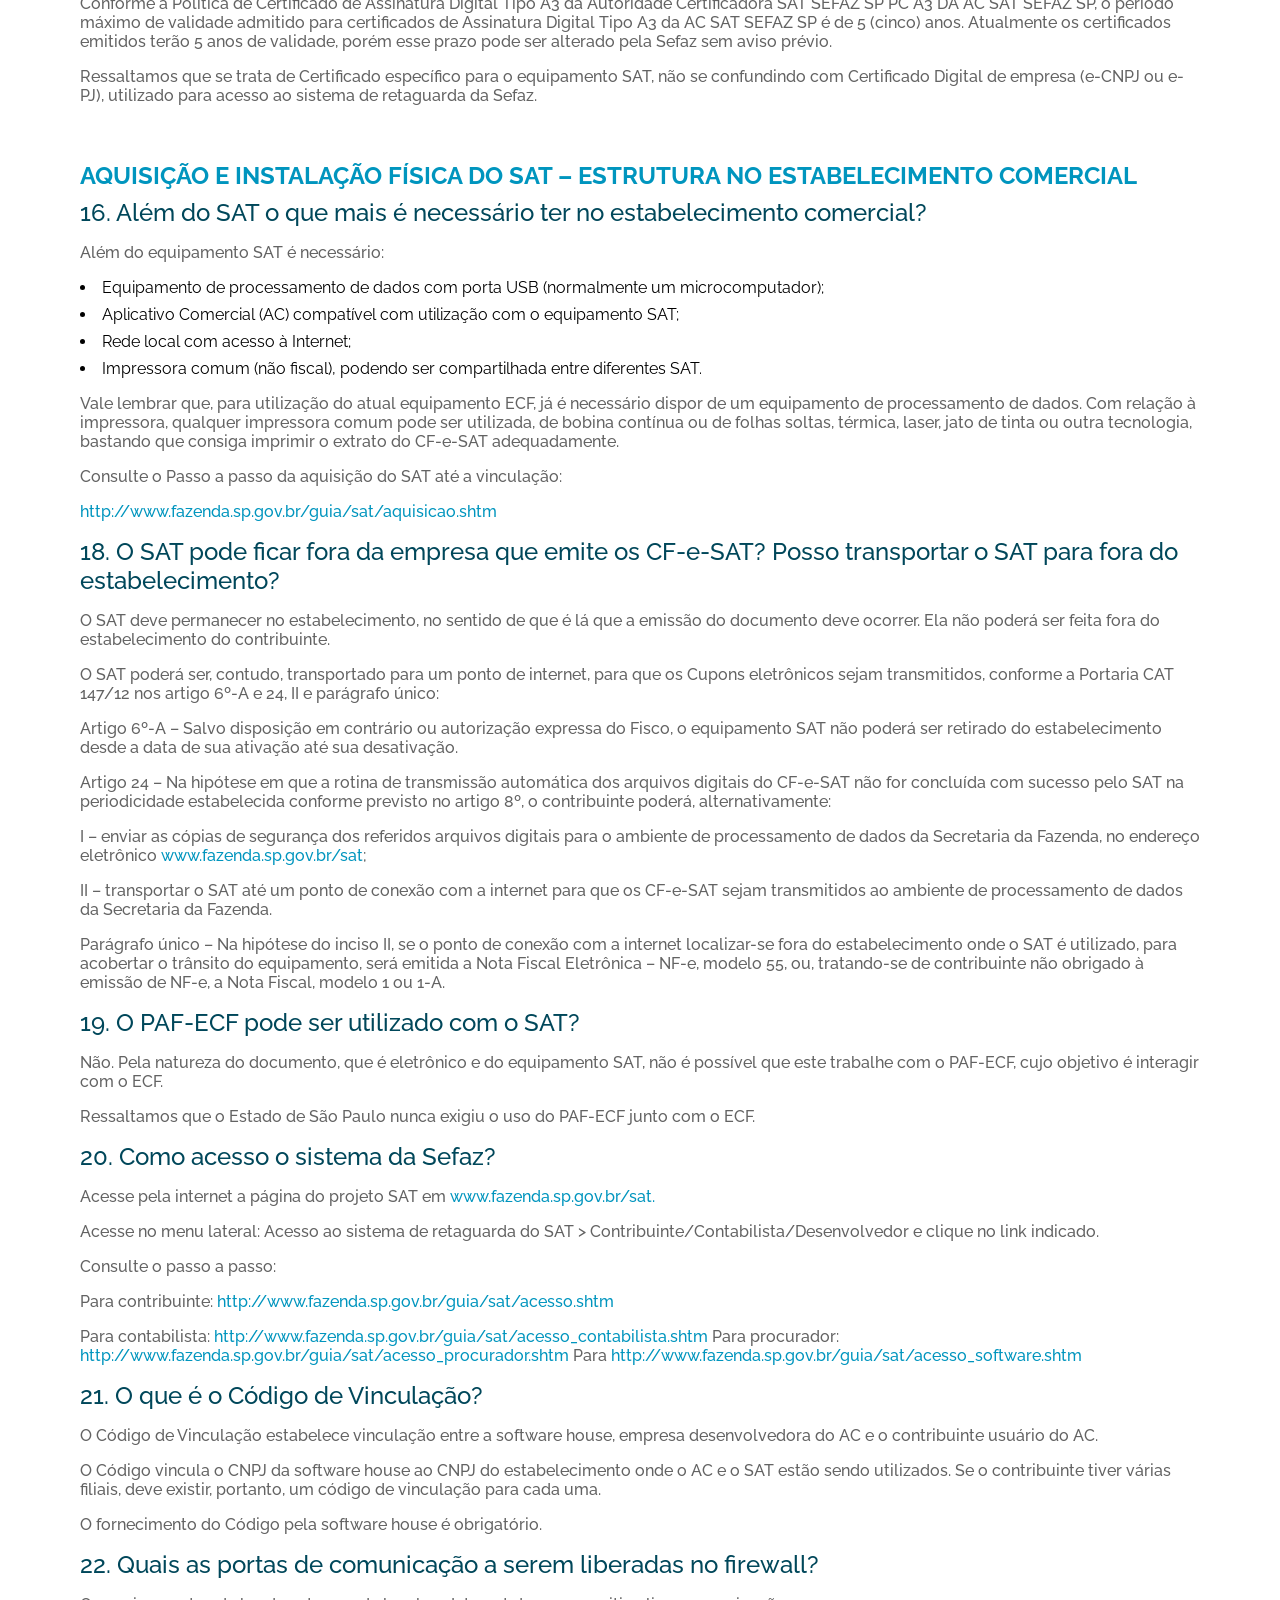
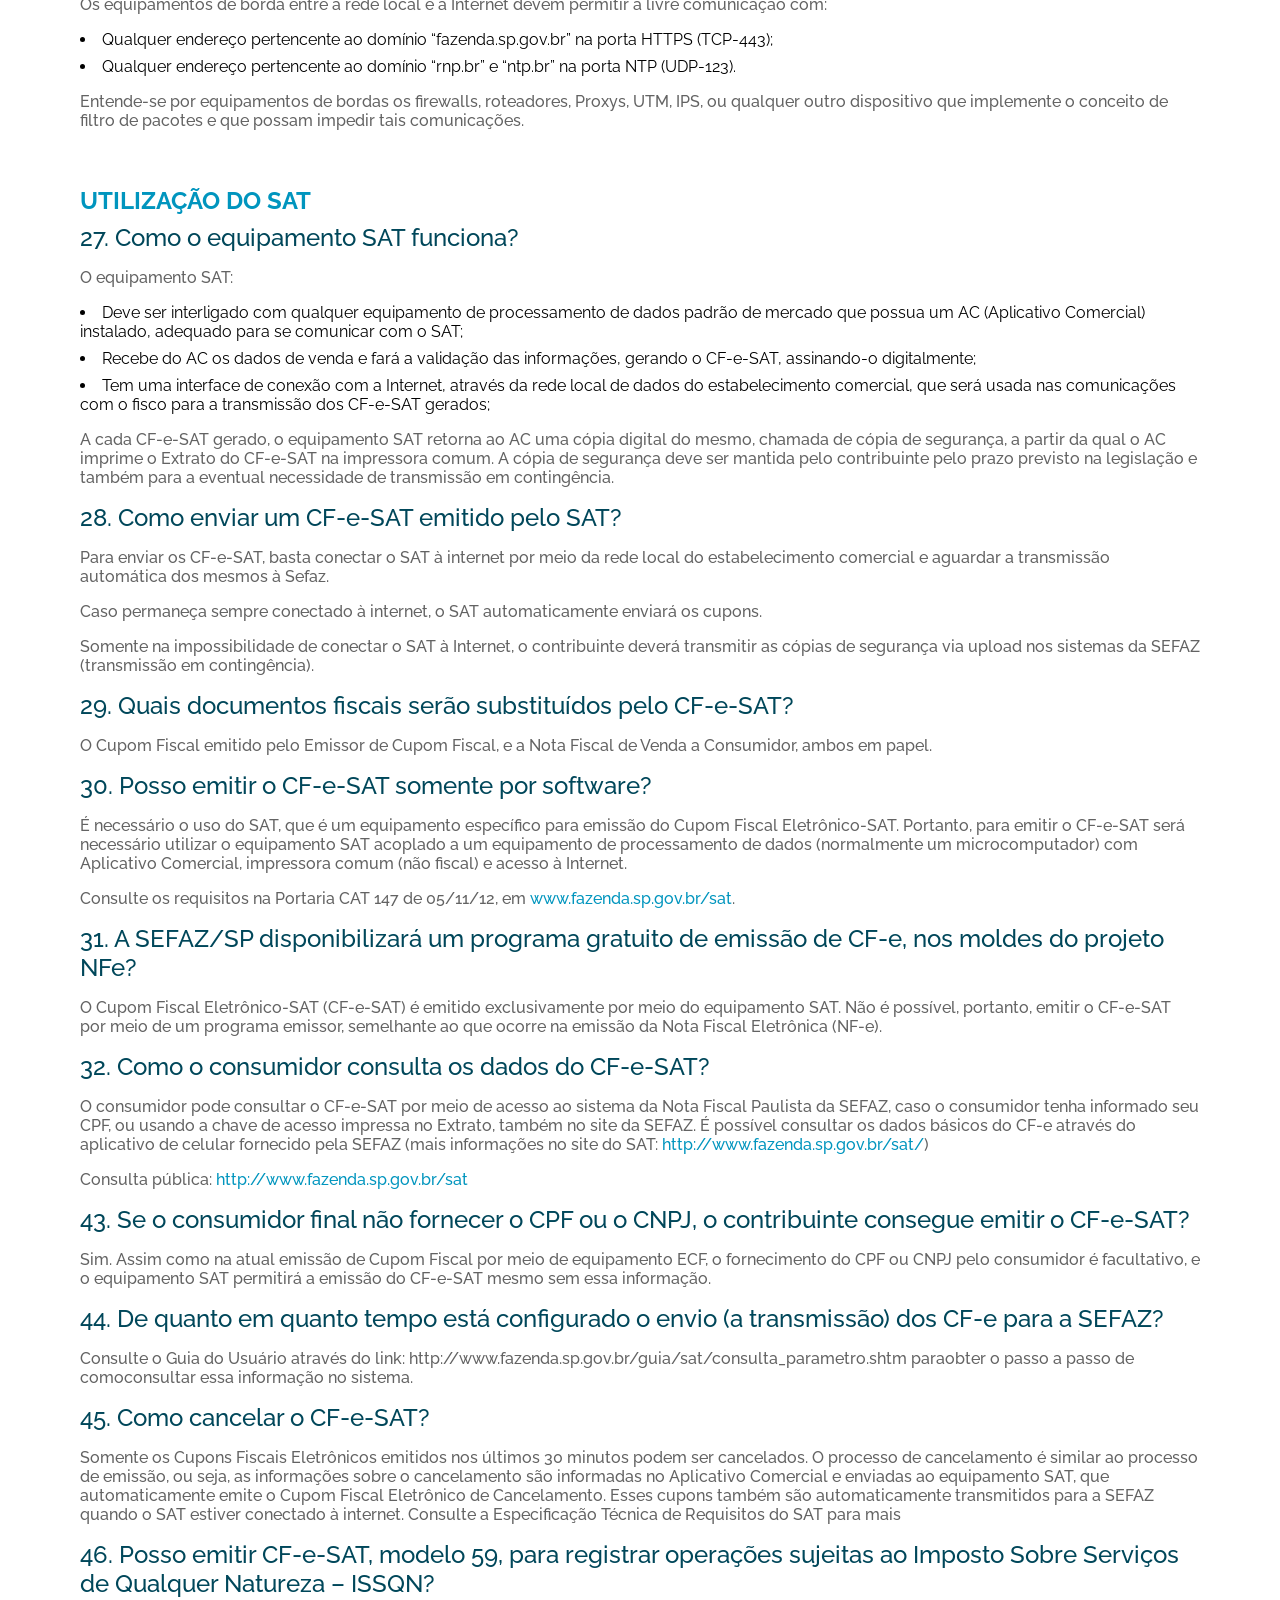
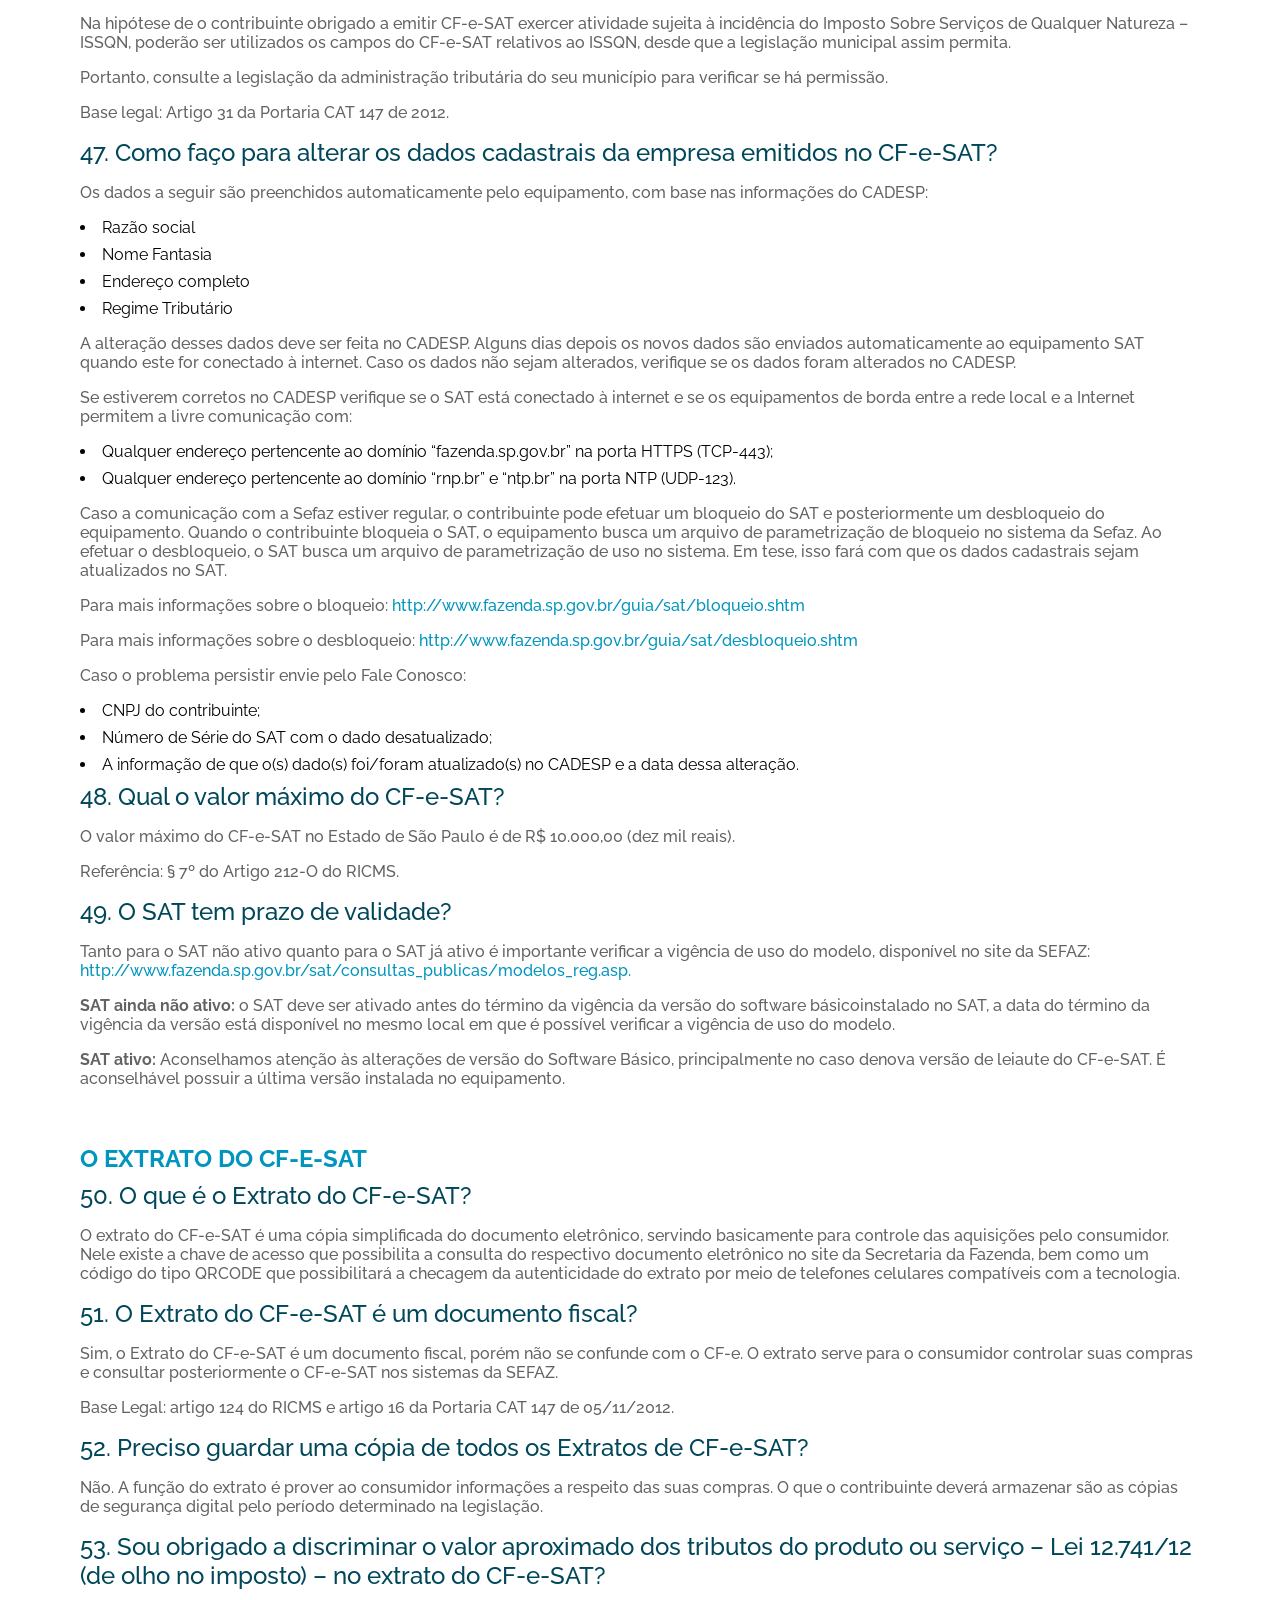
==== commit 1e477515: "otimizacao da pagina de solucoes" ====
--- a/apresentacao-das-solucoes/index.html
+++ b/apresentacao-das-solucoes/index.html
@@ -12,6 +12,7 @@
     <link rel="stylesheet" href="../style/style.css">
     <link rel="stylesheet" href="../style/apresentacao-das-solucoes/style.css">
     <link rel="stylesheet" href="../style/box-imgs.css">
+    <link rel="stylesheet" href="../style/apresentacao-das-solucoes/ytvideos.css">
 
     <title>Apresentação das Soluções - Soft Clever</title>
 
@@ -51,13 +52,13 @@
     </div>
     <header>
         <div class="container" id="header">
-            <a href="https://sistemasatfiscal.com.br/"><img id="logo" src="../assets/imgs/logo-Soft-Clever.jpg"
+            <a href="/"><img id="logo" src="../assets/imgs/logo-Soft-Clever.jpg"
                     alt=""></a>
 
             <nav id='nav'>
                 <ul id="menu-links">
-                    <li><a href="https://sistemasatfiscal.com.br/">Home</a></li>
-                    <li><a href="../apresentacao-das-solucoes/index.html">Apresentação
+                    <li><a href="/">Home</a></li>
+                    <li><a href="../apresentacao-das-solucoes/">Apresentação
                             das Soluções</a></li>
                     <li><a href="https://www.softclever.com.br/predesigned-pages/a-empresa/">A Empresa</a></li>
                     <li><a href="https://www.softclever.com.br/sections-listings/clients/">Clientes</a></li>
@@ -121,7 +122,9 @@
                             <p>Controle completo de estoque e das movimentações do caixa.</p>
                             <p>Opções de venda por descrição, código de barras e código interno.</p>
                         </div>
-                        <iframe class="video" width="727" height="409" src="https://www.youtube.com/embed/xp3S290pqys" title="Sirius S@T Clean" frameborder="0" allow="accelerometer; autoplay; clipboard-write; encrypted-media; gyroscope; picture-in-picture" allowfullscreen></iframe>
+                        <div class="youtube" data-embed="xp3S290pqys">
+                            <div class="play-button"></div>
+                        </div>
                     </div>
 
     <!------2------><div class="video-card-apr">
@@ -131,7 +134,9 @@
                             <p>Ideal para o lojista que necessita de mais de um ponto de venda na loja e que emite pedidos.</p>
                             <p>Permite gerar o cupom fiscal através do Sírius SAT de forma automatizada.</p>
                         </div>
-                        <iframe class="video" width="727" height="409" src="https://www.youtube.com/embed/RErdOK6hnI8" title="Sirius SAT Pré Venda" frameborder="0" allow="accelerometer; autoplay; clipboard-write; encrypted-media; gyroscope; picture-in-picture" allowfullscreen></iframe>
+                        <div class="youtube" data-embed="RErdOK6hnI8">
+                            <div class="play-button"></div>
+                        </div>
                     </div>
 
     <!------3------><div class="video-card-apr"><!------3------>
@@ -141,7 +146,9 @@
                             <p>Conferência de vendas e da movimentação de caixa.</p>
                             <p>Controla uma ou várias filiais através da internet.</p>
                         </div>
-                        <iframe class="video" width="727" height="409" src="https://www.youtube.com/embed/tZ72ScEyDzY" title="Sírius Web Lojas" frameborder="0" allow="accelerometer; autoplay; clipboard-write; encrypted-media; gyroscope; picture-in-picture" allowfullscreen></iframe>
+                        <div class="youtube" data-embed="tZ72ScEyDzY">
+                            <div class="play-button"></div>
+                        </div>
                     </div>
                 </div>
 
@@ -153,7 +160,9 @@
                             <p>Abertura, fechamento e controle dos itens da comanda.</p>
                             <p>Impressão do pedido no balcão e na cozinha. Integrado com o Sírius SAT Fiscal.</p>
                         </div>
-                        <iframe class="video" width="727" height="409" src="https://www.youtube.com/embed/WflDiuTGI_A" title="Sirius SAT Comanda" frameborder="0" allow="accelerometer; autoplay; clipboard-write; encrypted-media; gyroscope; picture-in-picture" allowfullscreen></iframe>
+                        <div class="youtube" data-embed="WflDiuTGI_A">
+                            <div class="play-button"></div>
+                        </div>
                     </div>
 
                     <div class="video-card-apr"><!------5------>
@@ -163,7 +172,9 @@
                             <p>Encontre o seu cliente através do número do telefone.</p>
                             <p>Permite gerar o cupom fiscal através do Sírius SAT de forma automatizada.</p>
                         </div>
-                        <iframe class="video" width="727" height="409" src="https://www.youtube.com/embed/Tjjlay4qpNA" title="Sirius SAT Delivery" frameborder="0" allow="accelerometer; autoplay; clipboard-write; encrypted-media; gyroscope; picture-in-picture" allowfullscreen></iframe>
+                        <div class="youtube" data-embed="Tjjlay4qpNA">
+                            <div class="play-button"></div>
+                        </div>
                     </div>
 
                     <div class="video-card-apr"><!------6------>
@@ -173,7 +184,9 @@
                             <p>Tudo integrado com o Sírius Pré Venda.</p>
                             <p>Se desejar, gere o cupom fiscal eletrônico SAT automaticamente.</p>
                         </div>
-                        <iframe class="video" width="727" height="409" src="https://www.youtube.com/embed/S6Vouca8pwQ" title="Sirius SAT Ifood" frameborder="0" allow="accelerometer; autoplay; clipboard-write; encrypted-media; gyroscope; picture-in-picture" allowfullscreen></iframe>
+                        <div class="youtube" data-embed="S6Vouca8pwQ">
+                            <div class="play-button"></div>
+                        </div>
                     </div>
                 </div>
 
@@ -185,7 +198,9 @@
                             <p>Sistema modular que atende empresas de todos os tamanhos.</p>
                             <p>Atende ao varejo, atacado, serviço e indústria.</p>
                         </div>
-                        <iframe class="video" width="727" height="409" src="https://www.youtube.com/embed/dML4i1e25do" title="Sírius ERP" frameborder="0" allow="accelerometer; autoplay; clipboard-write; encrypted-media; gyroscope; picture-in-picture" allowfullscreen></iframe>
+                        <div class="youtube" data-embed="dML4i1e25do">
+                            <div class="play-button"></div>
+                        </div>
                     </div>
 
                     <div class="video-card-apr"><!------8------>
@@ -195,7 +210,9 @@
                             <p>Controle de lentes, armações, marcas e modelos e das ordens de serviços. </p>
                             <p>Permite gerar o cupom fiscal através do Sírius SAT de forma automatizada.</p>
                         </div>
-                        <iframe class='video' width="1310" height="489" src="https://www.youtube.com/embed/ZhMH1fuqhZo" title="Sirius Óticas" frameborder="0" allow="accelerometer; autoplay; clipboard-write; encrypted-media; gyroscope; picture-in-picture" allowfullscreen></iframe>
+                        <div class="youtube" data-embed="ZhMH1fuqhZo">
+                            <div class="play-button"></div>
+                        </div>
                     </div>
 
                     <div class="video-card-apr"><!------9------>
@@ -205,7 +222,9 @@
                             <p>Controle dos agendamentos, atendimentos e muito mais.</p>
                             <p>Permite gerar o cupom fiscal através do Sírius SAT de forma automatizada.</p>
                         </div>
-                        <iframe class="video" width="727" height="409" src="https://www.youtube.com/embed/ZMXV1Y76JGM" title="Sirius Pet Shop" frameborder="0" allow="accelerometer; autoplay; clipboard-write; encrypted-media; gyroscope; picture-in-picture" allowfullscreen></iframe>
+                        <div class="youtube" data-embed="ZMXV1Y76JGM">
+                            <div class="play-button"></div>
+                        </div>
                     </div>
                 </div>
 
@@ -217,7 +236,9 @@
                             <p>Possui recursos semelhantes ao Sírius Comanda, mas de forma mais simplificada.</p>
                             <p>Permite gerar o cupom fiscal através do Sírius SAT de forma automatizada.</p>
                         </div>
-                        <iframe class="video" width="727" height="409" src="https://www.youtube.com/embed/fJ-ev8rDFJY" title="Comercial Sirius APP Comandas" frameborder="0" allow="accelerometer; autoplay; clipboard-write; encrypted-media; gyroscope; picture-in-picture" allowfullscreen></iframe>
+                        <div class="youtube" data-embed="fJ-ev8rDFJY">
+                            <div class="play-button"></div>
+                        </div>
                     </div>
 
                     <div class="video-card-apr"><!------11------>
@@ -227,7 +248,9 @@
                             <p>Possui recursos semelhantes ao Sírius Pré-Venda, mas de forma mais simplificada.</p>
                             <p>Permite gerar o cupom fiscal através do Sírius SAT de forma automatizada.</p>
                         </div>
-                        <iframe class="video" width="727" height="409" src="https://www.youtube.com/embed/nKskQcPUWIA" title="Sirius APP Pré-Vendas" frameborder="0" allow="accelerometer; autoplay; clipboard-write; encrypted-media; gyroscope; picture-in-picture" allowfullscreen></iframe>
+                        <div class="youtube" data-embed="nKskQcPUWIA">
+                            <div class="play-button"></div>
+                        </div>
                     </div>
 
                     <div class="video-card-apr"><!------12------>
@@ -237,7 +260,9 @@
                             <p>Controle completo de estoque e das movimentações do caixa.</p>
                             <p>Opções de venda por descrição, código de barras e código interno.</p>
                         </div>
-                        <iframe class="video" width="727" height="409" src="https://www.youtube.com/embed/JCxOFwRXDJU" title="SAT LITE - Completo" frameborder="0" allow="accelerometer; autoplay; clipboard-write; encrypted-media; gyroscope; picture-in-picture" allowfullscreen></iframe>
+                        <div class="youtube" data-embed="JCxOFwRXDJU">
+                            <div class="play-button"></div>
+                        </div>
                     </div>
                 </div>
             </div>
@@ -252,7 +277,9 @@
                             <p>Sistema modular que atende empresas de todos os tamanhos.</p>
                             <p>Atende ao varejo, atacado, serviço e indústria.</p>
                         </div>
-                        <iframe class="video" width="727" height="409" src="https://www.youtube.com/embed/dML4i1e25do" title="Sírius ERP" frameborder="0" allow="accelerometer; autoplay; clipboard-write; encrypted-media; gyroscope; picture-in-picture" allowfullscreen></iframe>
+                        <div class="youtube" data-embed="dML4i1e25do">
+                            <div class="play-button"></div>
+                        </div>
                     </div>
 
                     <div class="video-card-apr  sm"><!------14------>
@@ -260,7 +287,9 @@
                         <div class="desc-video">
                             <p>NFe - Veja como fazer uma nota fiscal eletrônica expressa em pouco mais de 01 minuto.</p>
                         </div>
-                        <iframe class="video" width="390" height="232" src="https://www.youtube.com/embed/flk9FVOJXmE" title="Sistema ERP - Nota expressa" frameborder="0" allow="accelerometer; autoplay; clipboard-write; encrypted-media; gyroscope; picture-in-picture" allowfullscreen></iframe>
+                        <div class="youtube" data-embed="flk9FVOJXmE">
+                            <div class="play-button"></div>
+                        </div>
                     </div>
 
                     <div class="video-card-apr  sm"><!------15------>
@@ -268,7 +297,9 @@
                         <div class="desc-video">
                             <p>NFe - Conheça as telas do módulo nota fiscal eletrônica e seus recursos em pouco mais de 01 minuto.</p>
                         </div>
-                        <iframe class="video" width="390" height="232" src="https://www.youtube.com/embed/3rX8Ilw1Lrw" title="Sistema ERP  - Nfe - Nota fiscal Eletrônica" frameborder="0" allow="accelerometer; autoplay; clipboard-write; encrypted-media; gyroscope; picture-in-picture" allowfullscreen></iframe>
+                        <div class="youtube" data-embed="3rX8Ilw1Lrw">
+                            <div class="play-button"></div>
+                        </div>
                     </div>
                 </div>
 
@@ -278,7 +309,9 @@
                         <div class="desc-video">
                             <p>Veja como fazer um pedido de venda e gerar uma NF-e em pouco mais de 02 minutos</p>
                         </div>
-                        <iframe class="video" width="390" height="232" src="https://www.youtube.com/embed/wORgLqi4ZbI" title="Pedido de Venda e NFE - Nova Versão" frameborder="0" allow="accelerometer; autoplay; clipboard-write; encrypted-media; gyroscope; picture-in-picture" allowfullscreen></iframe>
+                        <div class="youtube" data-embed="wORgLqi4ZbI">
+                            <div class="play-button"></div>
+                        </div>
                     </div>
 
                     <div class="video-card-apr  sm"><!------17------>
@@ -286,7 +319,9 @@
                         <div class="desc-video">
                             <p>Apresentação dos recursos em 50 segundos.</p>
                         </div>
-                        <iframe class="video" width="390" height="232" src="https://www.youtube.com/embed/DvmWzf_fIsw" title="Sistema ERP - Expedição de Pedidos" frameborder="0" allow="accelerometer; autoplay; clipboard-write; encrypted-media; gyroscope; picture-in-picture" allowfullscreen></iframe>
+                        <div class="youtube" data-embed="DvmWzf_fIsw">
+                            <div class="play-button"></div>
+                        </div>
                     </div>
 
                     <div class="video-card-apr  sm"><!------18------>
@@ -294,7 +329,9 @@
                         <div class="desc-video">
                             <p>Apresentação dos recursos em pouco mais de 01 minuto.</p>
                         </div>
-                        <iframe class="video" width="390" height="232" src="https://www.youtube.com/embed/ovNLlEp1hlU" title="Sistema ERP - Pedido de Compra" frameborder="0" allow="accelerometer; autoplay; clipboard-write; encrypted-media; gyroscope; picture-in-picture" allowfullscreen></iframe>
+                        <div class="youtube" data-embed="ovNLlEp1hlU">
+                            <div class="play-button"></div>
+                        </div>
                     </div>
                 </div>
 
@@ -304,7 +341,9 @@
                         <div class="desc-video">
                             <p>Apresentação dos recursos com captura de XML em apenas 01 minuto.</p>
                         </div>
-                        <iframe class="video" width="390" height="232" src="https://www.youtube.com/embed/mtUxu_F-960" title="Sistema ERP - Compras Entrada Detalhada" frameborder="0" allow="accelerometer; autoplay; clipboard-write; encrypted-media; gyroscope; picture-in-picture" allowfullscreen></iframe>
+                        <div class="youtube" data-embed="mtUxu_F-960">
+                            <div class="play-button"></div>
+                        </div>
                     </div>
 
                     <div class="video-card-apr  sm"><!------20------>
@@ -312,7 +351,9 @@
                         <div class="desc-video">
                             <p>Apresentação dos recursos em 01 minuto.</p>
                         </div>
-                        <iframe class="video" width="390" height="232" src="https://www.youtube.com/embed/Pr8lcC9pM7s" title="Sistema ERP - Orçamentos" frameborder="0" allow="accelerometer; autoplay; clipboard-write; encrypted-media; gyroscope; picture-in-picture" allowfullscreen></iframe>
+                        <div class="youtube" data-embed="Pr8lcC9pM7s">
+                            <div class="play-button"></div>
+                        </div>
                     </div>
 
                     <div class="video-card-apr  sm"><!------21------>
@@ -320,7 +361,9 @@
                         <div class="desc-video">
                             <p>Apresentação dos recursos em pouco mais de 01 minuto</p>
                         </div>
-                        <iframe class="video" width="390" height="232" src="https://www.youtube.com/embed/0_5mjoPIBeg" title="Sistema ERP - Contas a pagar" frameborder="0" allow="accelerometer; autoplay; clipboard-write; encrypted-media; gyroscope; picture-in-picture" allowfullscreen></iframe>
+                        <div class="youtube" data-embed="0_5mjoPIBeg">
+                            <div class="play-button"></div>
+                        </div>
                     </div>
                 </div>
 
@@ -330,7 +373,9 @@
                         <div class="desc-video">
                             <p>Apresentação dos recursos em pouco mais de 01 minuto</p>
                         </div>
-                        <iframe class="video" width="390" height="232" src="https://www.youtube.com/embed/NqIOoDPmuVc" title="Sistema ERP - Contas a receber" frameborder="0" allow="accelerometer; autoplay; clipboard-write; encrypted-media; gyroscope; picture-in-picture" allowfullscreen></iframe>
+                        <div class="youtube" data-embed="NqIOoDPmuVc">
+                            <div class="play-button"></div>
+                        </div>
                     </div>
 
                     <div class="video-card-apr  sm"><!------23------>
@@ -338,7 +383,9 @@
                         <div class="desc-video">
                             <p>Apresentação dos recursos em pouco mais de 01 minuto</p>
                         </div>
-                        <iframe class="video" width="390" height="232" src="https://www.youtube.com/embed/l9nSJLuYhbU" title="Sistema ERP - Movimentação Bancaria" frameborder="0" allow="accelerometer; autoplay; clipboard-write; encrypted-media; gyroscope; picture-in-picture" allowfullscreen></iframe>
+                        <div class="youtube" data-embed="l9nSJLuYhbU">
+                            <div class="play-button"></div>
+                        </div>
                     </div>
 
                     <div class="video-card-apr  sm"><!------24------>
@@ -346,7 +393,9 @@
                         <div class="desc-video">
                             <p>Apresentação dos recursos em apenas 50 segundos.</p>
                         </div>
-                        <iframe class="video" width="390" height="232" src="https://www.youtube.com/embed/o3tCem0qfyg" title="Sistema ERP - Romaneio de Entrega" frameborder="0" allow="accelerometer; autoplay; clipboard-write; encrypted-media; gyroscope; picture-in-picture" allowfullscreen></iframe>
+                        <div class="youtube" data-embed="o3tCem0qfyg">
+                            <div class="play-button"></div>
+                        </div>
                     </div>
                 </div>
 
@@ -356,7 +405,9 @@
                         <div class="desc-video">
                             <p>Apresentação dos recursos em pouco mais de 01 minuto.</p>
                         </div>
-                        <iframe class="video" width="390" height="232" src="https://www.youtube.com/embed/xSfoG6iku7Y" title="Cadastro de Produto - Nova Versão" frameborder="0" allow="accelerometer; autoplay; clipboard-write; encrypted-media; gyroscope; picture-in-picture" allowfullscreen></iframe>
+                        <div class="youtube" data-embed="xSfoG6iku7Y">
+                            <div class="play-button"></div>
+                        </div>
                     </div>
 
                     <div class="video-card-apr  sm"><!------26------>
@@ -364,7 +415,9 @@
                         <div class="desc-video">
                             <p>Apresentação dos recursos em pouco mais de um minuto.</p>
                         </div>
-                        <iframe class="video" width="390" height="232" src="https://www.youtube.com/embed/18pObEteKOw" title="Sirius CTE" frameborder="0" allow="accelerometer; autoplay; clipboard-write; encrypted-media; gyroscope; picture-in-picture" allowfullscreen></iframe>
+                        <div class="youtube" data-embed="18pObEteKOw">
+                            <div class="play-button"></div>
+                        </div>
                     </div>
 
                     <div class="video-card-apr  sm"><!------27------>
@@ -372,7 +425,9 @@
                         <div class="desc-video">
                             <p>Apresentação dos recursos em pouco mais de um minuto.</p>
                         </div>
-                        <iframe class="video" width="390" height="232" src="https://www.youtube.com/embed/1fHV4Ob95bo" title="Sirius Nota fiscal de Serviço" frameborder="0" allow="accelerometer; autoplay; clipboard-write; encrypted-media; gyroscope; picture-in-picture" allowfullscreen></iframe>
+                        <div class="youtube" data-embed="1fHV4Ob95bo">
+                            <div class="play-button"></div>
+                        </div>
                     </div>
                 </div>
             </div>
@@ -2408,5 +2463,6 @@
     <p>&copySoft Clever Informática Ltda EPP | Desenvolvedor <a href="">Gustavo Alvarez Barboza</a></p>
     </footer>
 <script src="../js/scripts.js"></script>
+<script src="../js/ytvideos.js"></script>
 </body>
 </html>
--- a/style/apresentacao-das-solucoes/style.css
+++ b/style/apresentacao-das-solucoes/style.css
@@ -74,7 +74,7 @@
 }
 
 .container .box-videos-apr .video-card-apr.sm{
-    height: 420px;
+    height: 50 0px;
 }
 
 .video-card-apr .desc-video {
--- a/style/apresentacao-das-solucoes/ytvideos.css
+++ b/style/apresentacao-das-solucoes/ytvideos.css
@@ -0,0 +1,53 @@
+.youtube {
+    background-color: #000;
+    margin-bottom: 30px;
+    position: relative;
+    padding-top: 56.25%;
+    overflow: hidden;
+    cursor: pointer;
+    border-radius: 5px;
+}
+.youtube img {
+    width: 100%;
+    top: -16.84%;
+    left: 0;
+    opacity: 0.7;
+}
+.youtube .play-button {
+    width: 80px;
+    height: 55px;
+    background-color: #ff0000;
+    box-shadow: 0 0 30px rgba( 0,0,0,0.6 );
+    z-index: 1;
+    opacity: 0.8;
+    border-radius: 15px;
+}
+.youtube .play-button:before {
+    content: "";
+    border-style: solid;
+    margin-left: 2px;
+    border-width: 12px 0 12px 22.0px;
+    border-color: transparent transparent transparent #ffffff;
+}
+.youtube img,
+.youtube .play-button {
+    cursor: pointer;
+}
+.youtube img,
+.youtube iframe,
+.youtube .play-button,
+.youtube .play-button:before {
+    position: absolute;
+}
+.youtube .play-button,
+.youtube .play-button:before {
+    top: 50%;
+    left: 50%;
+    transform: translate3d( -50%, -50%, 0 );
+}
+.youtube iframe {
+    height: 100%;
+    width: 100%;
+    top: 0;
+    left: 0;
+}
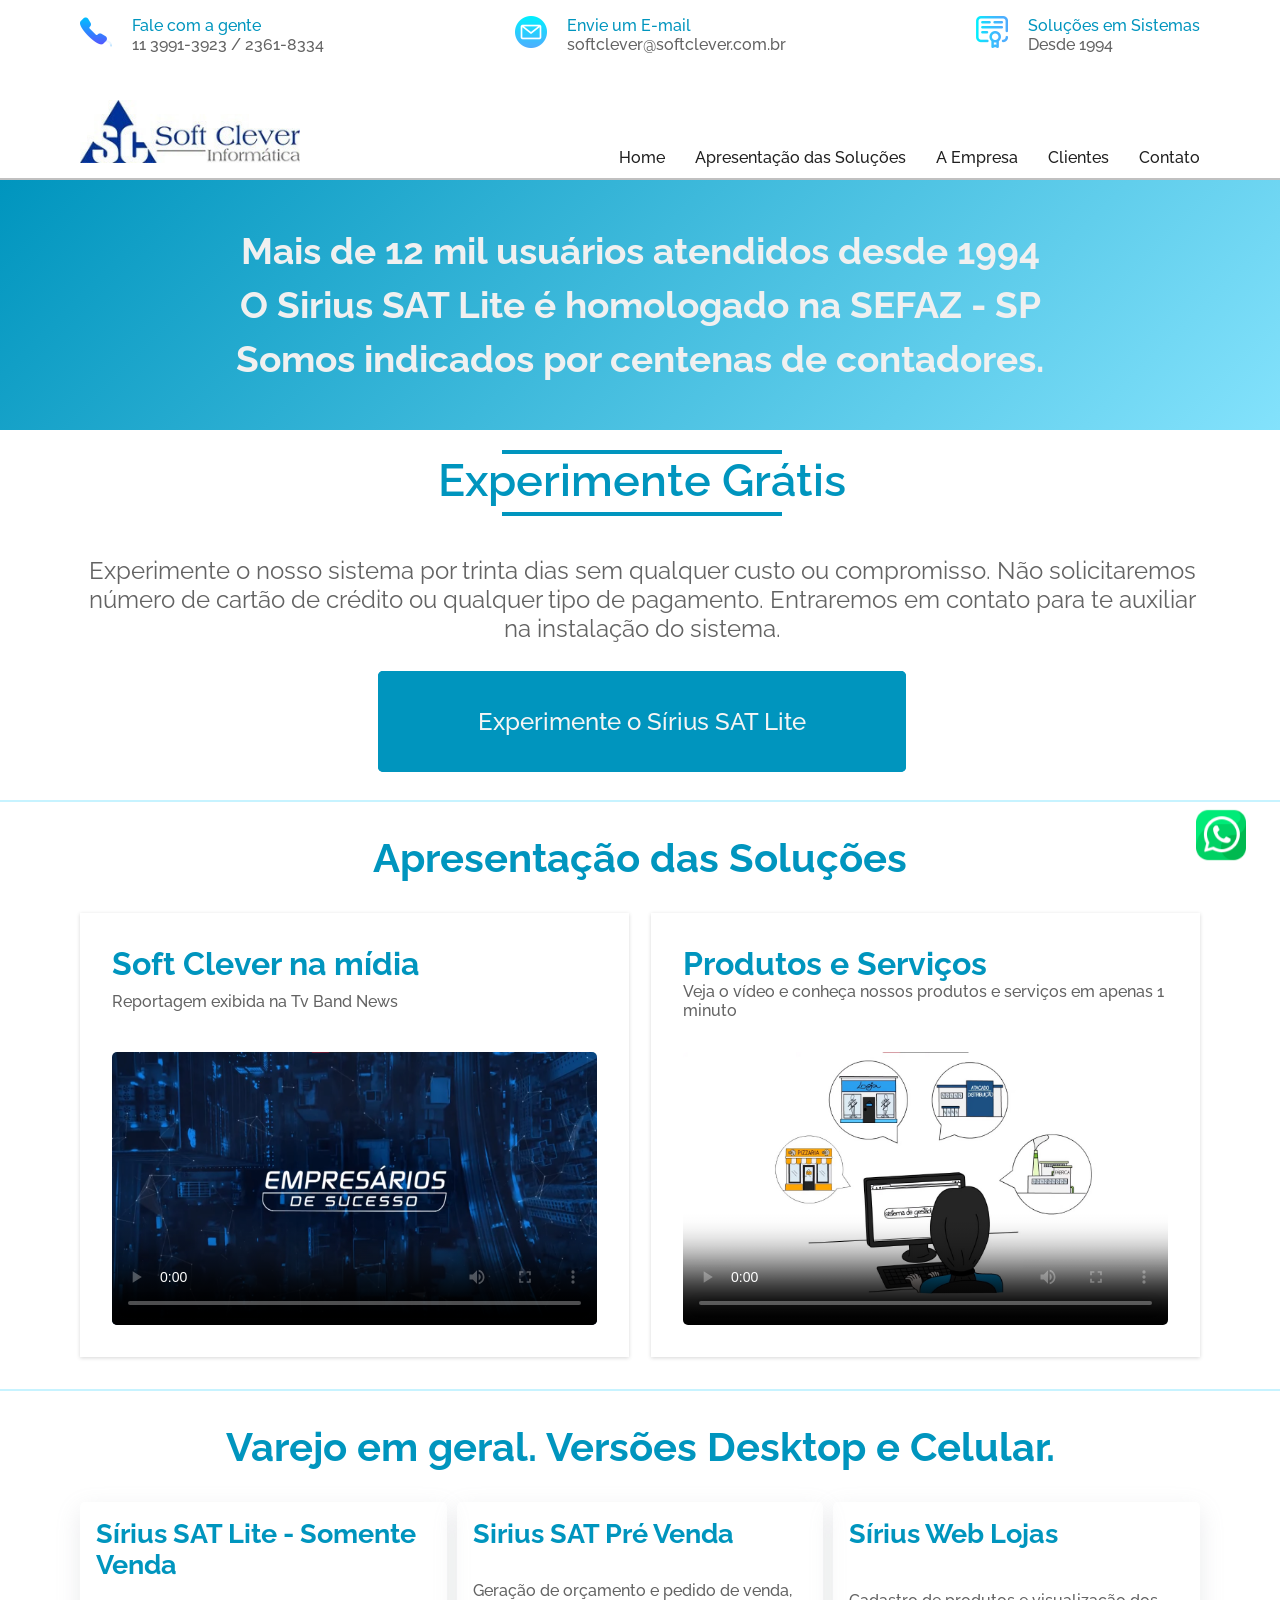
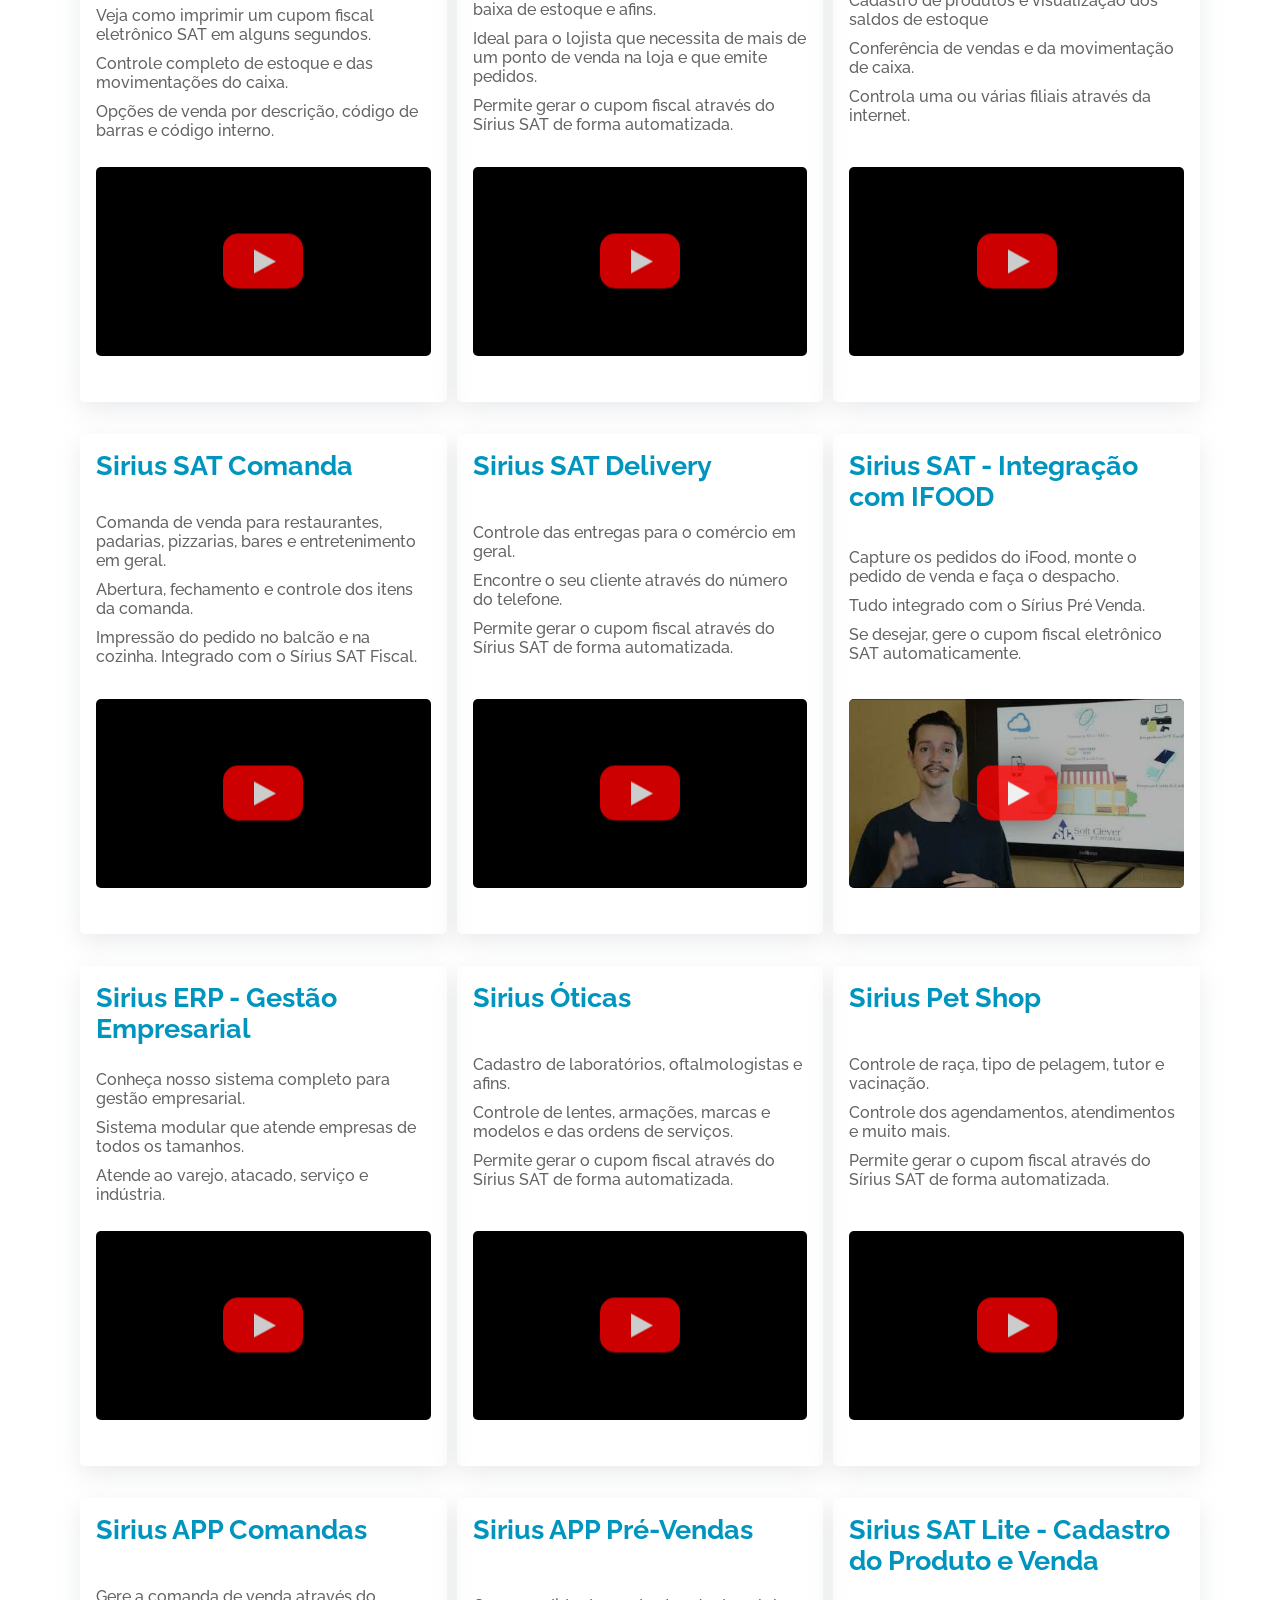
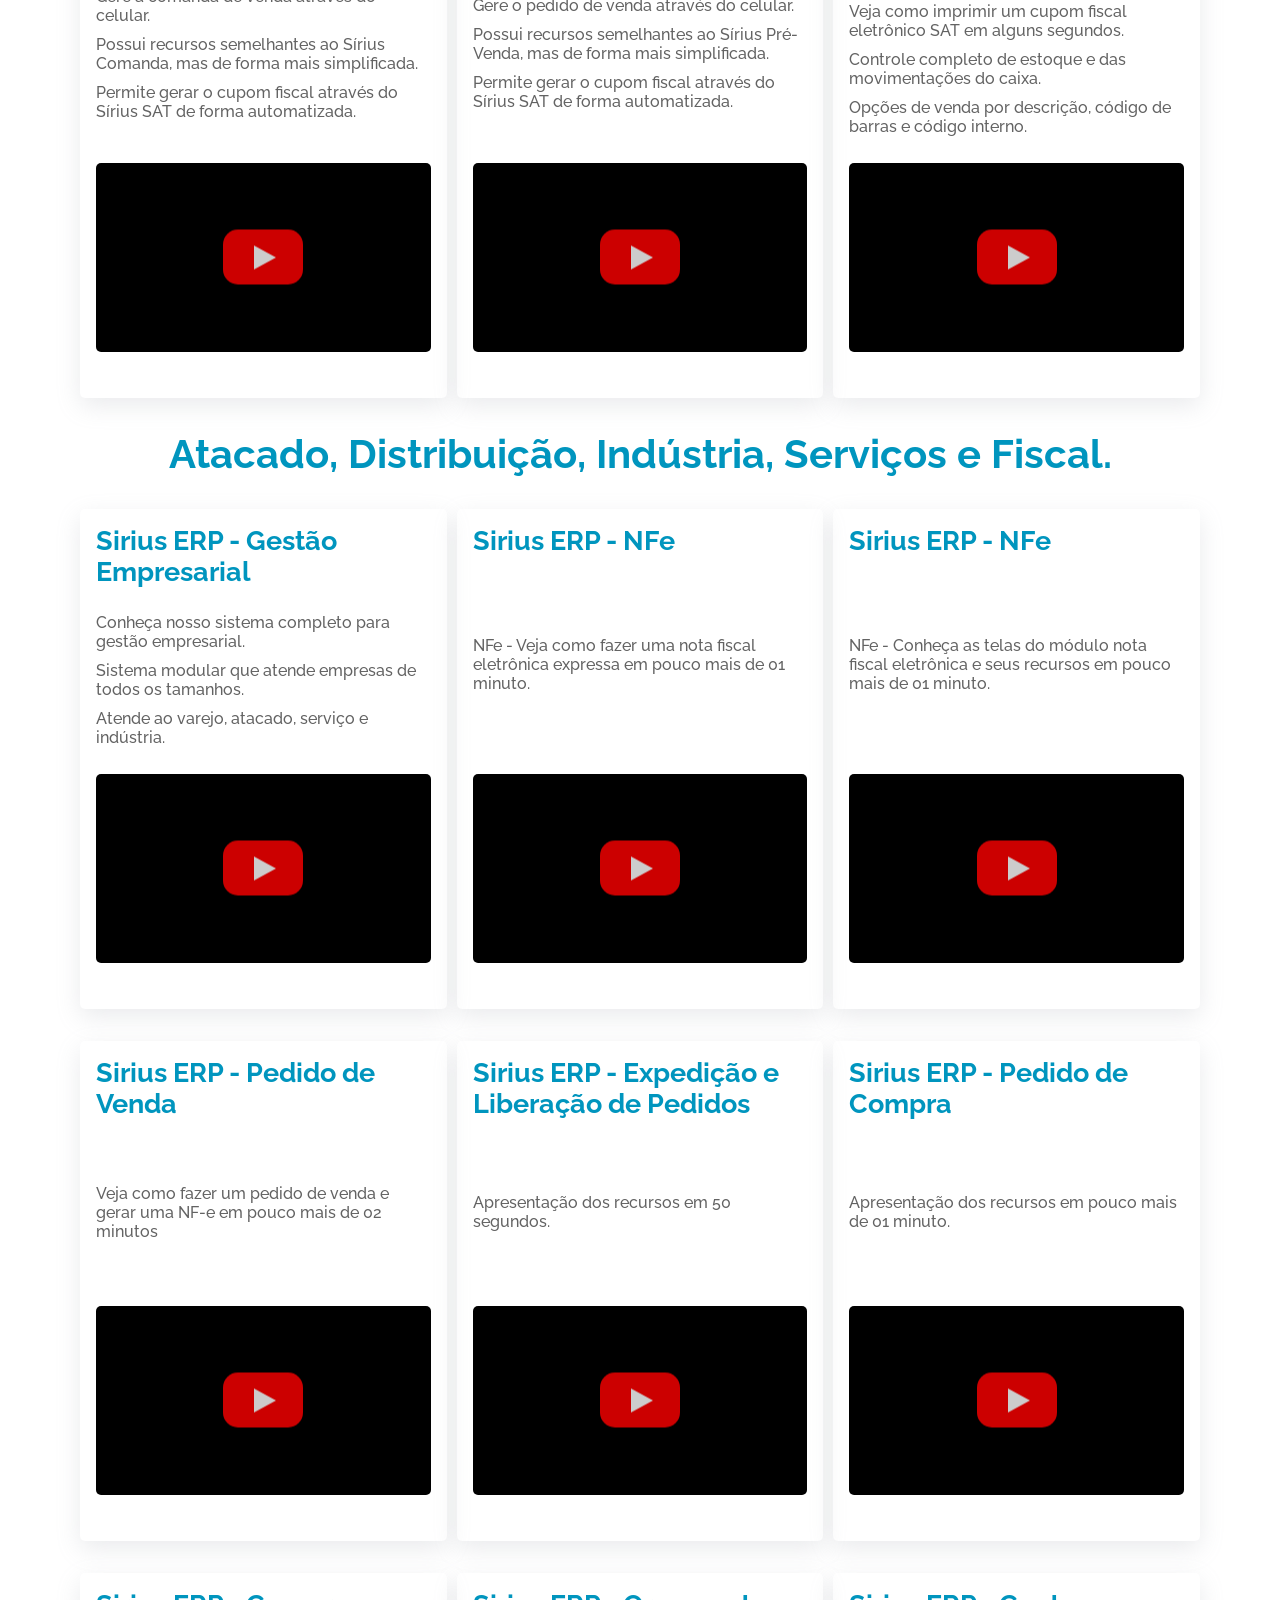
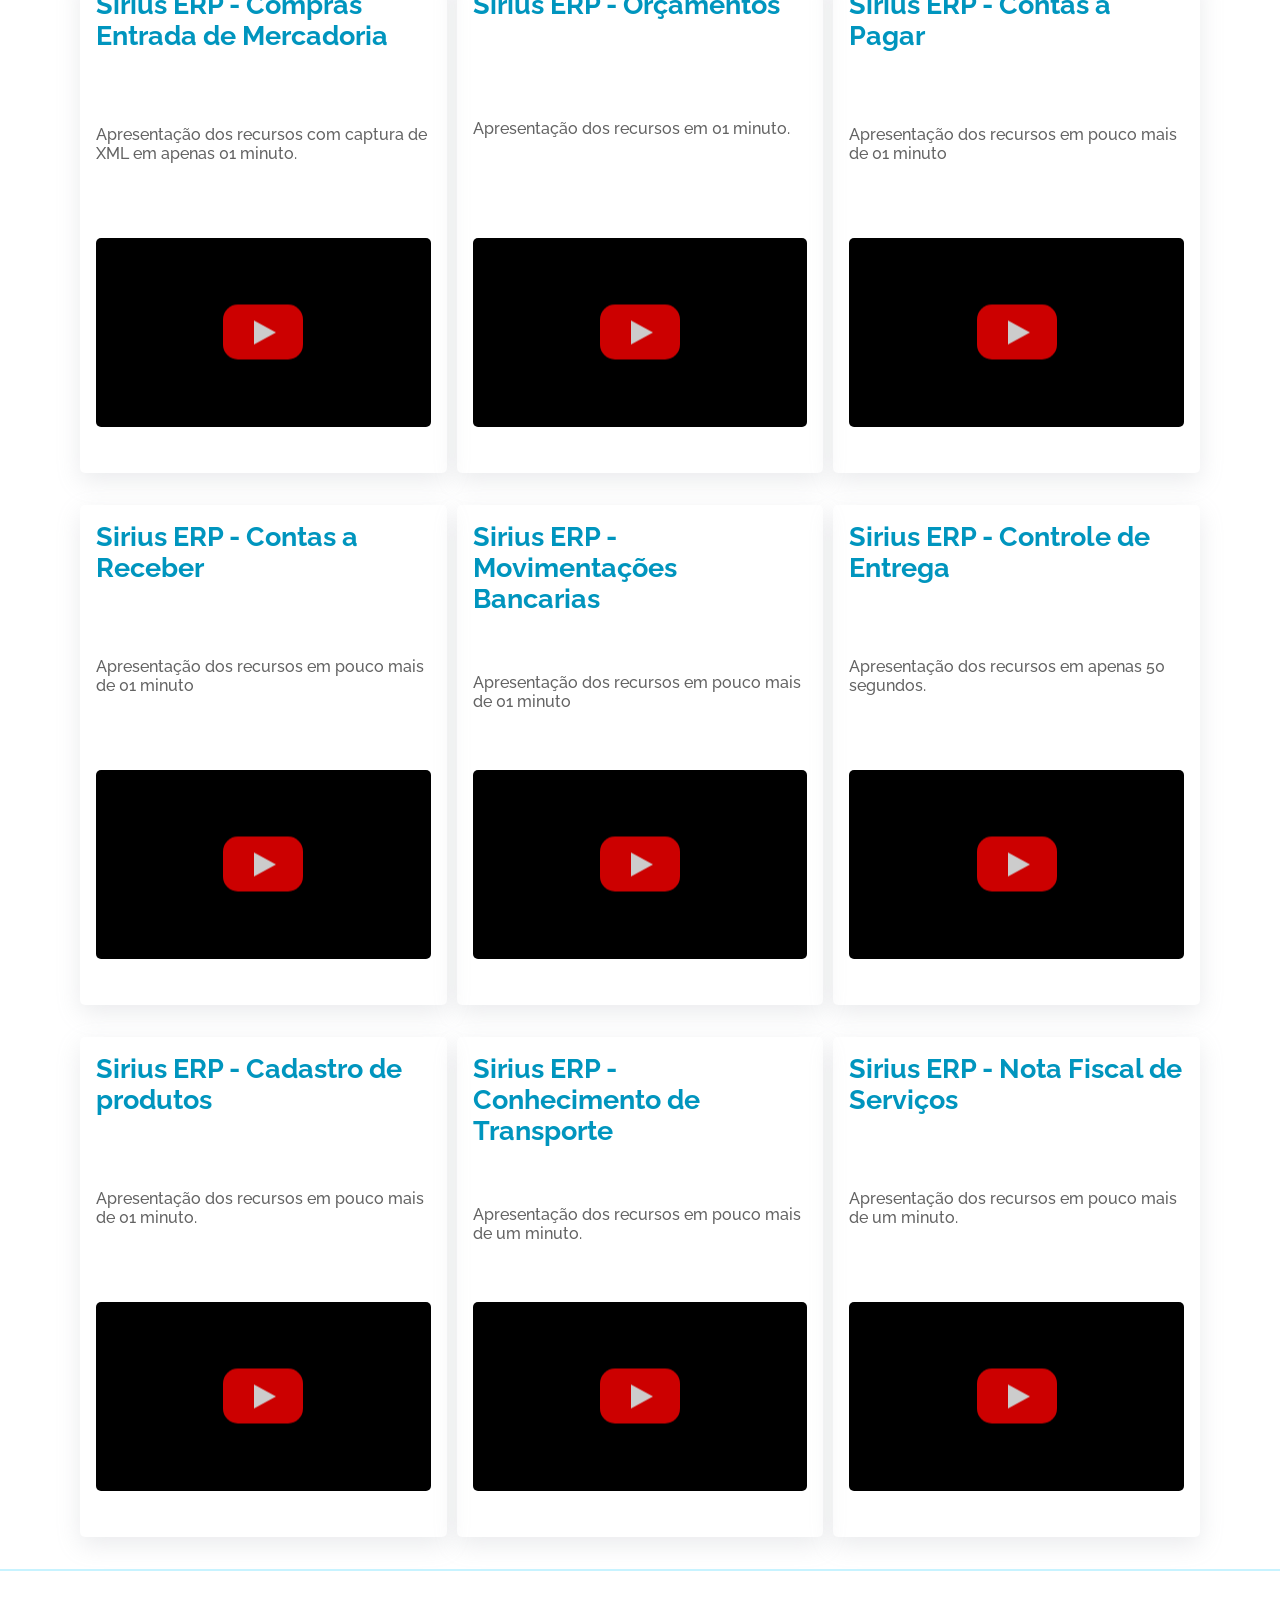
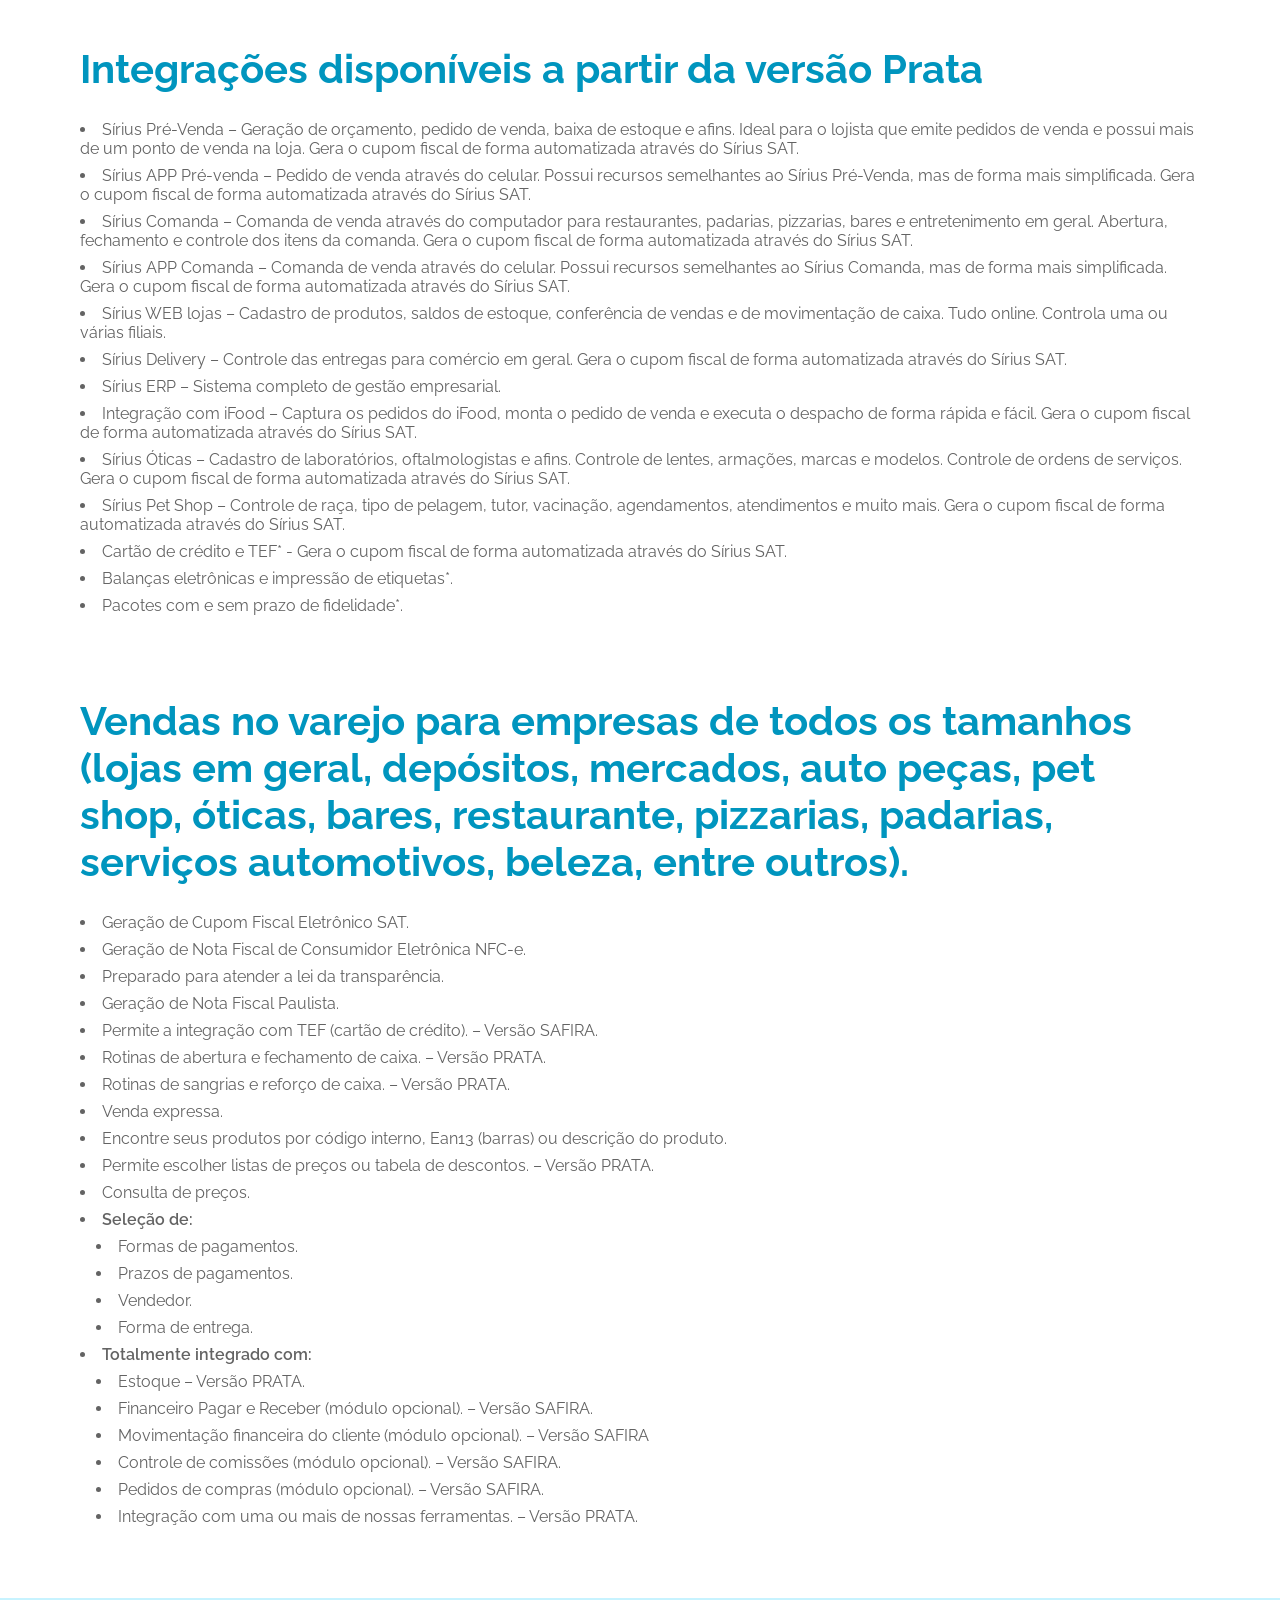
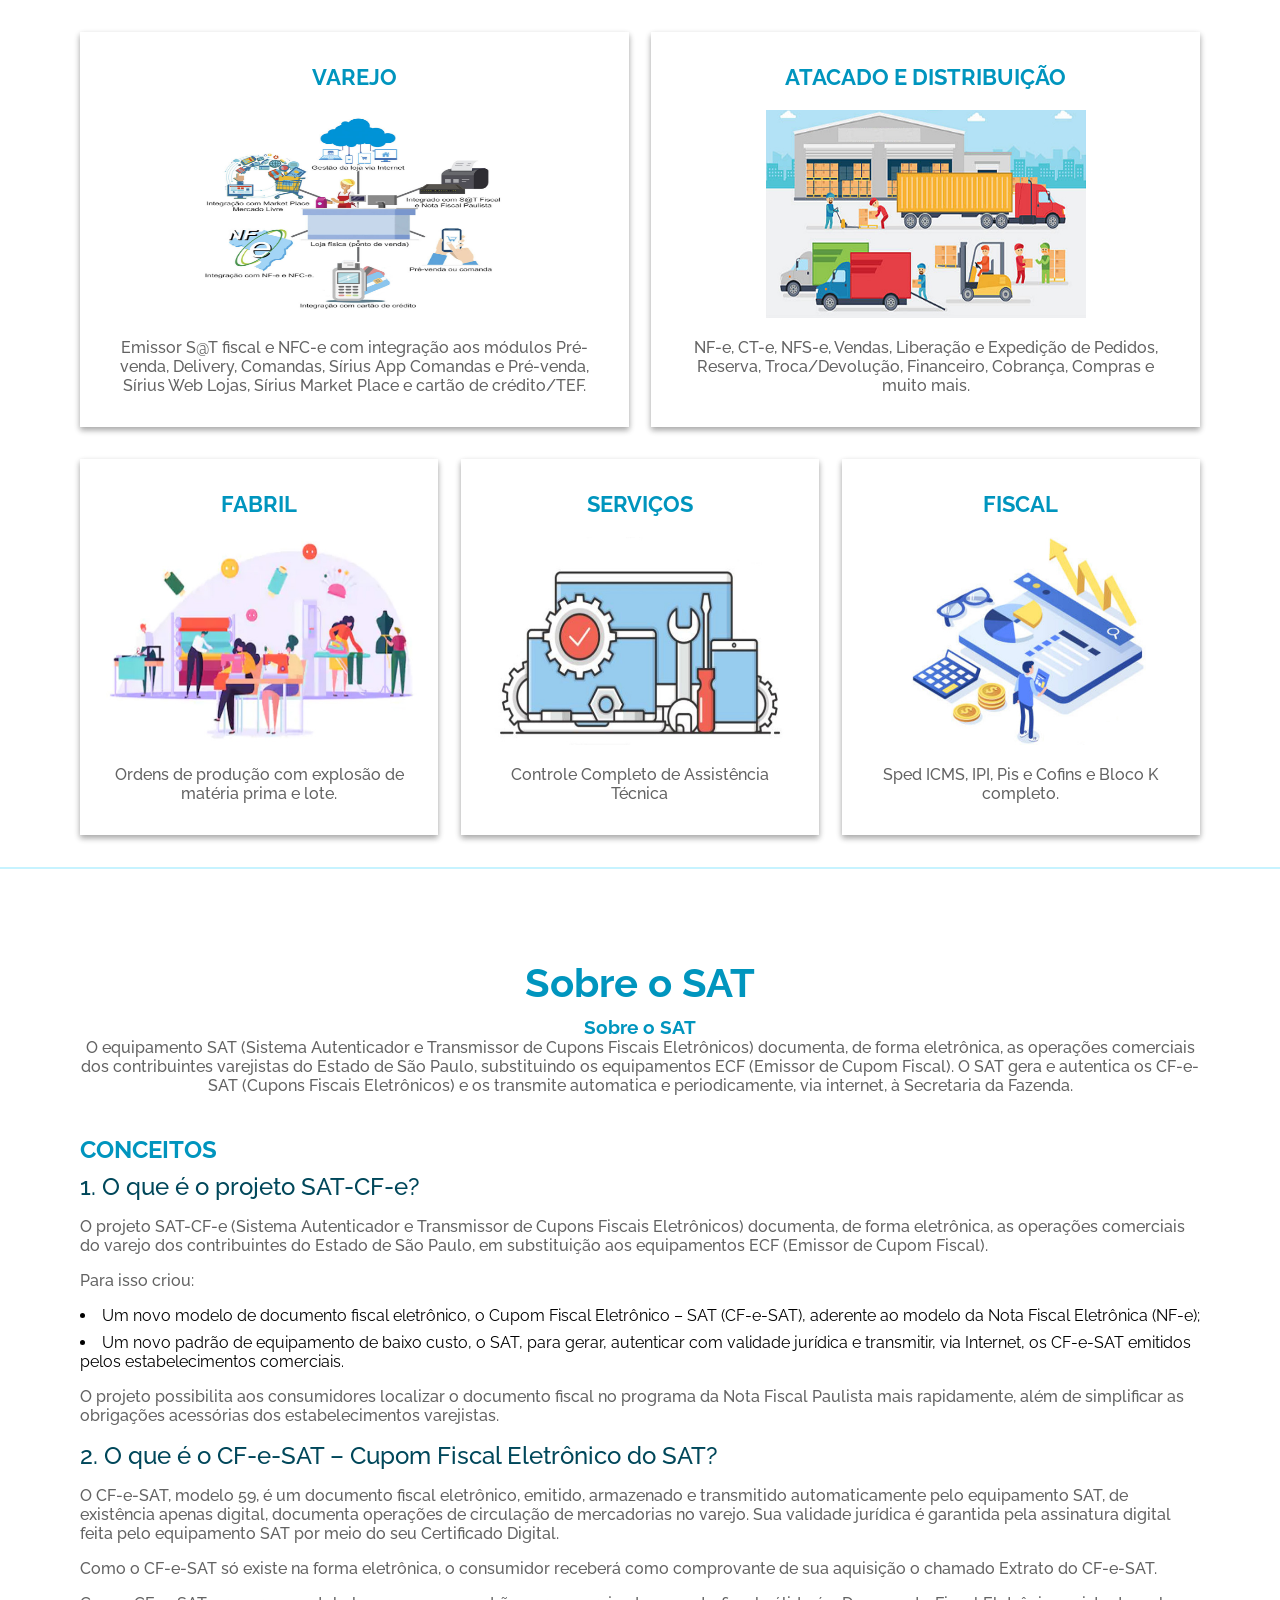
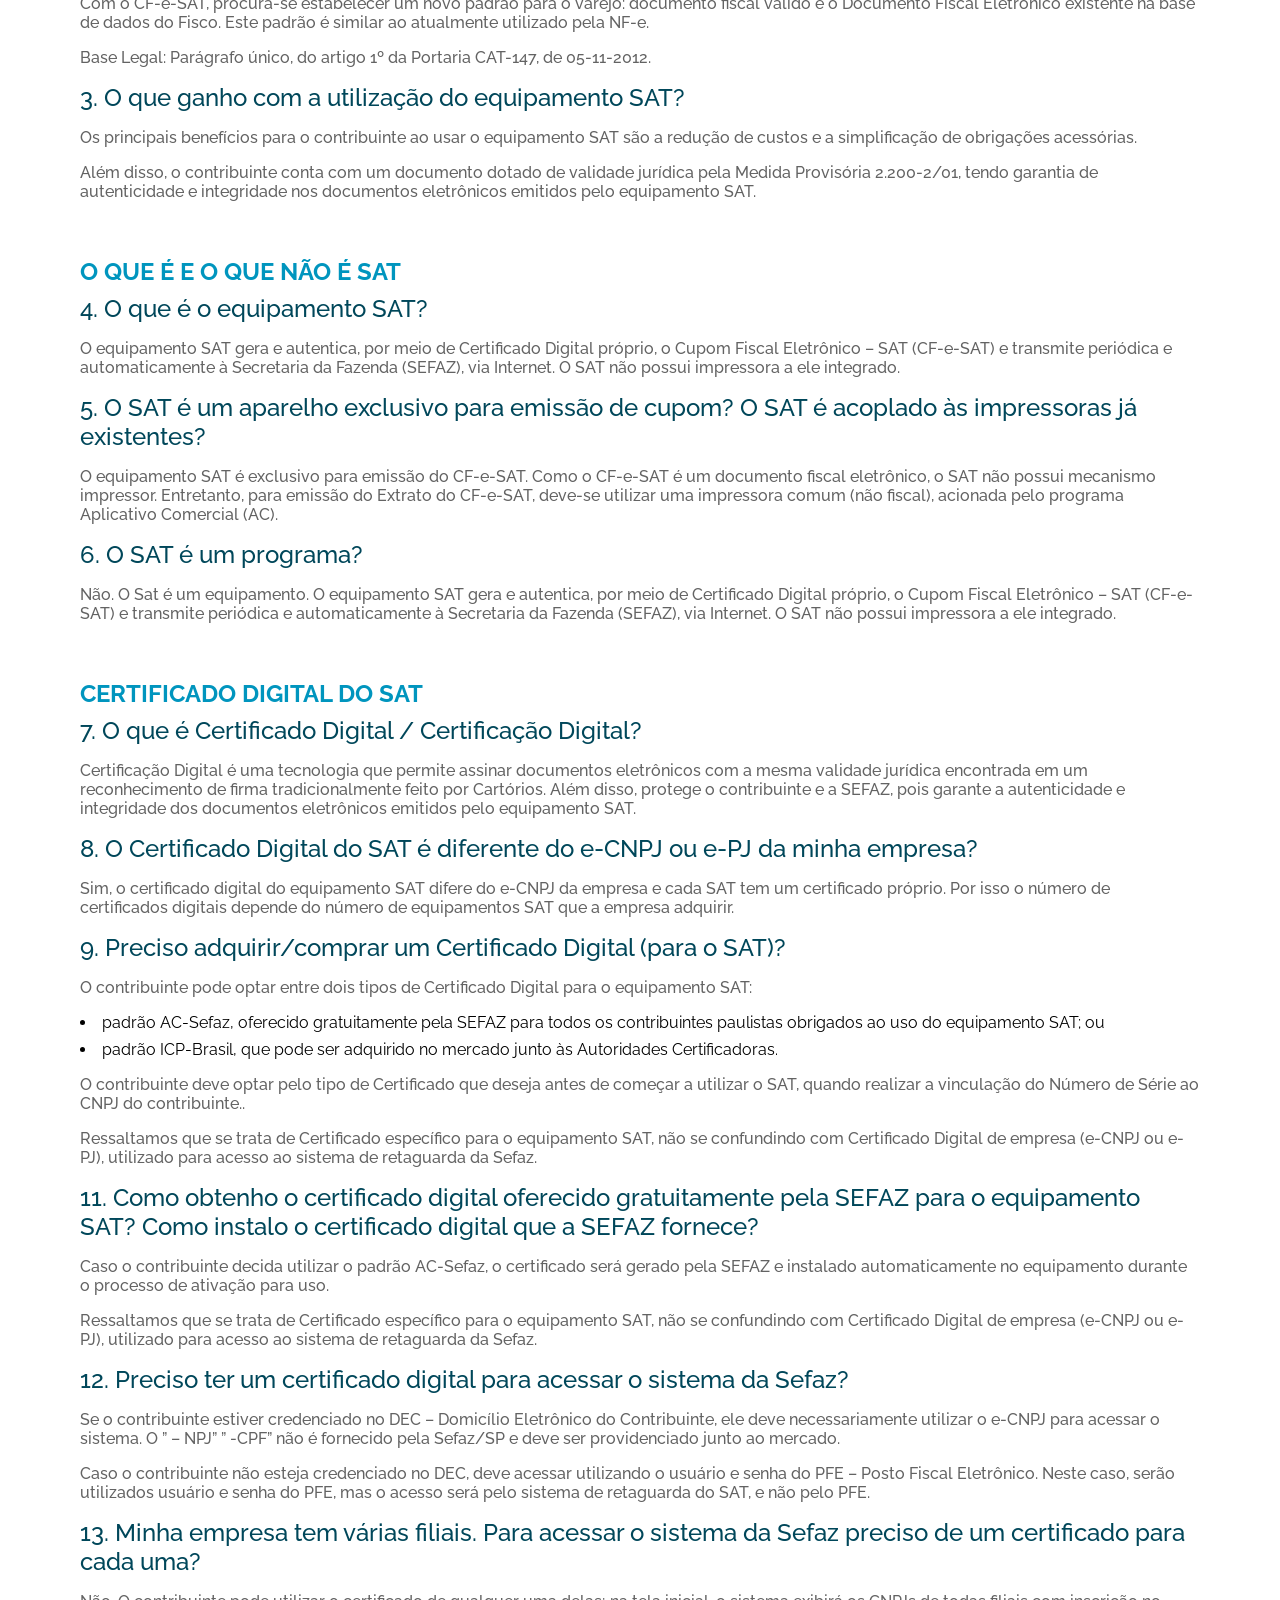
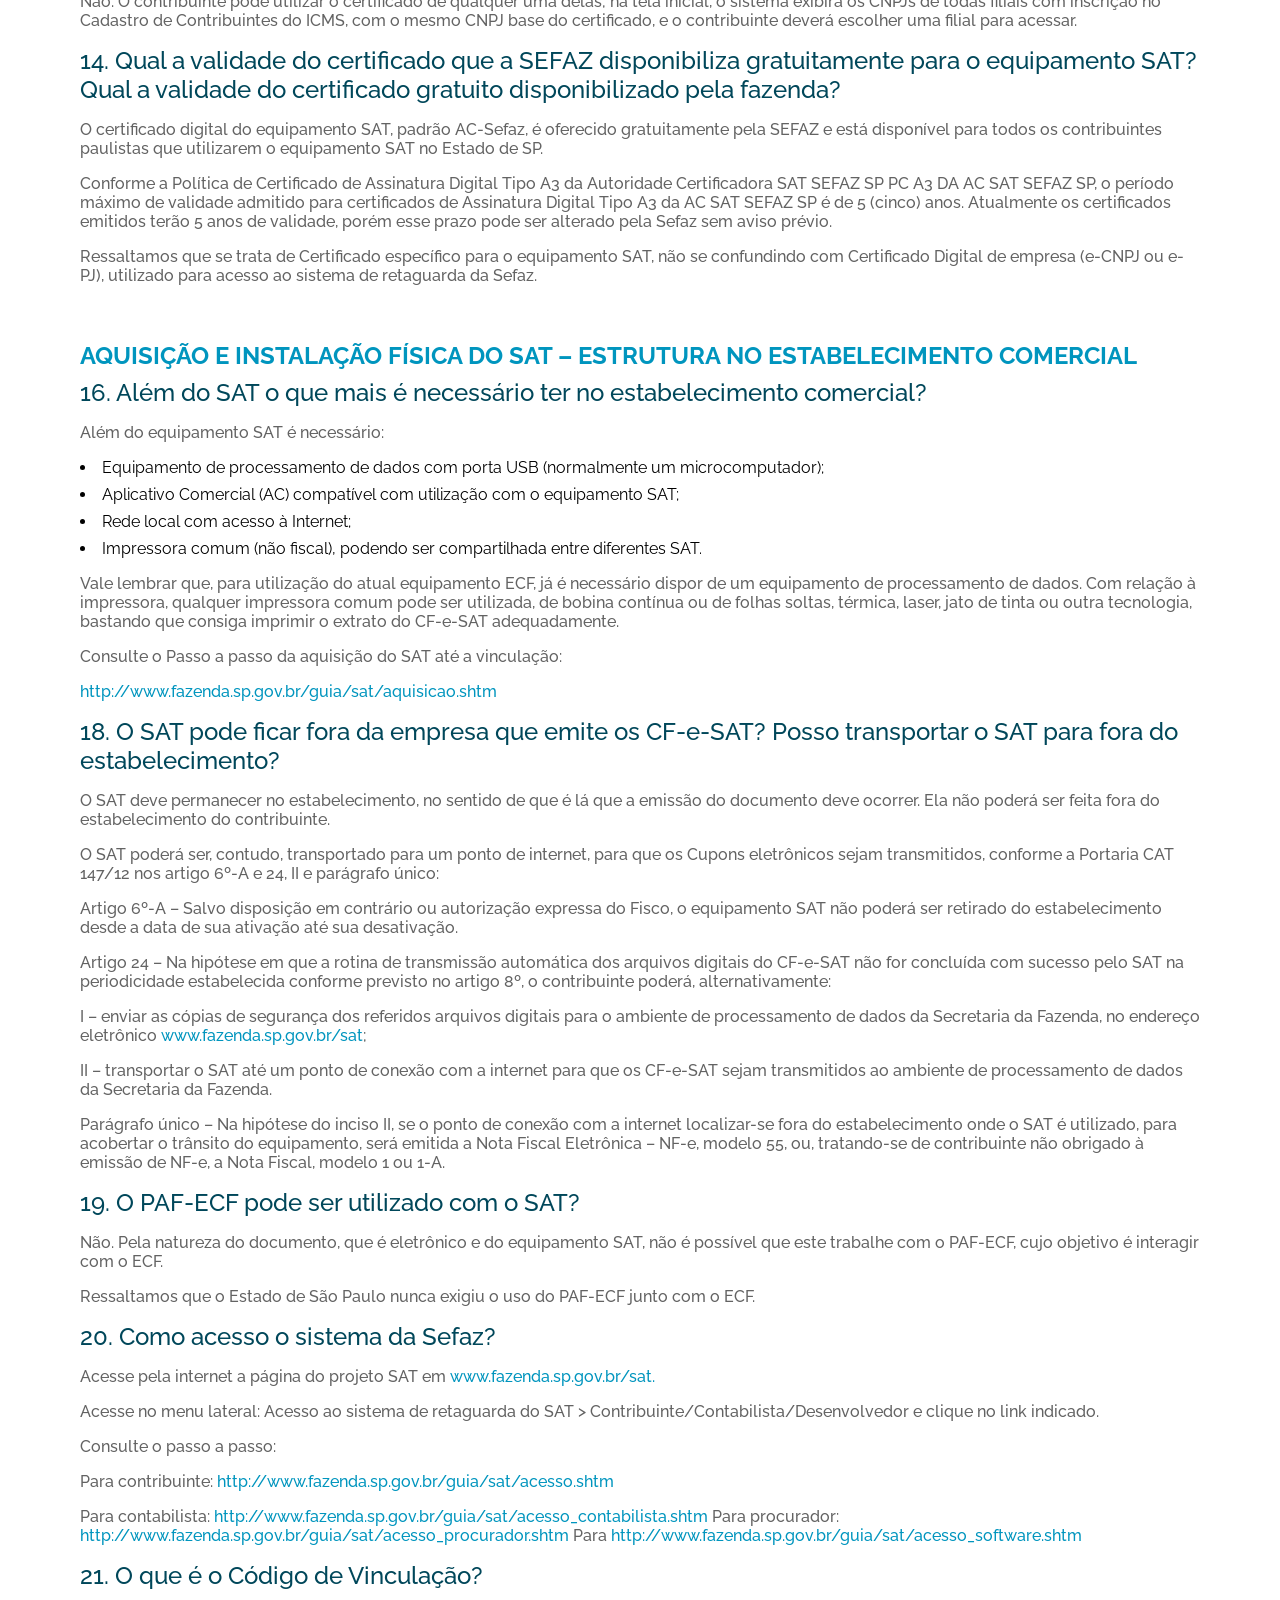
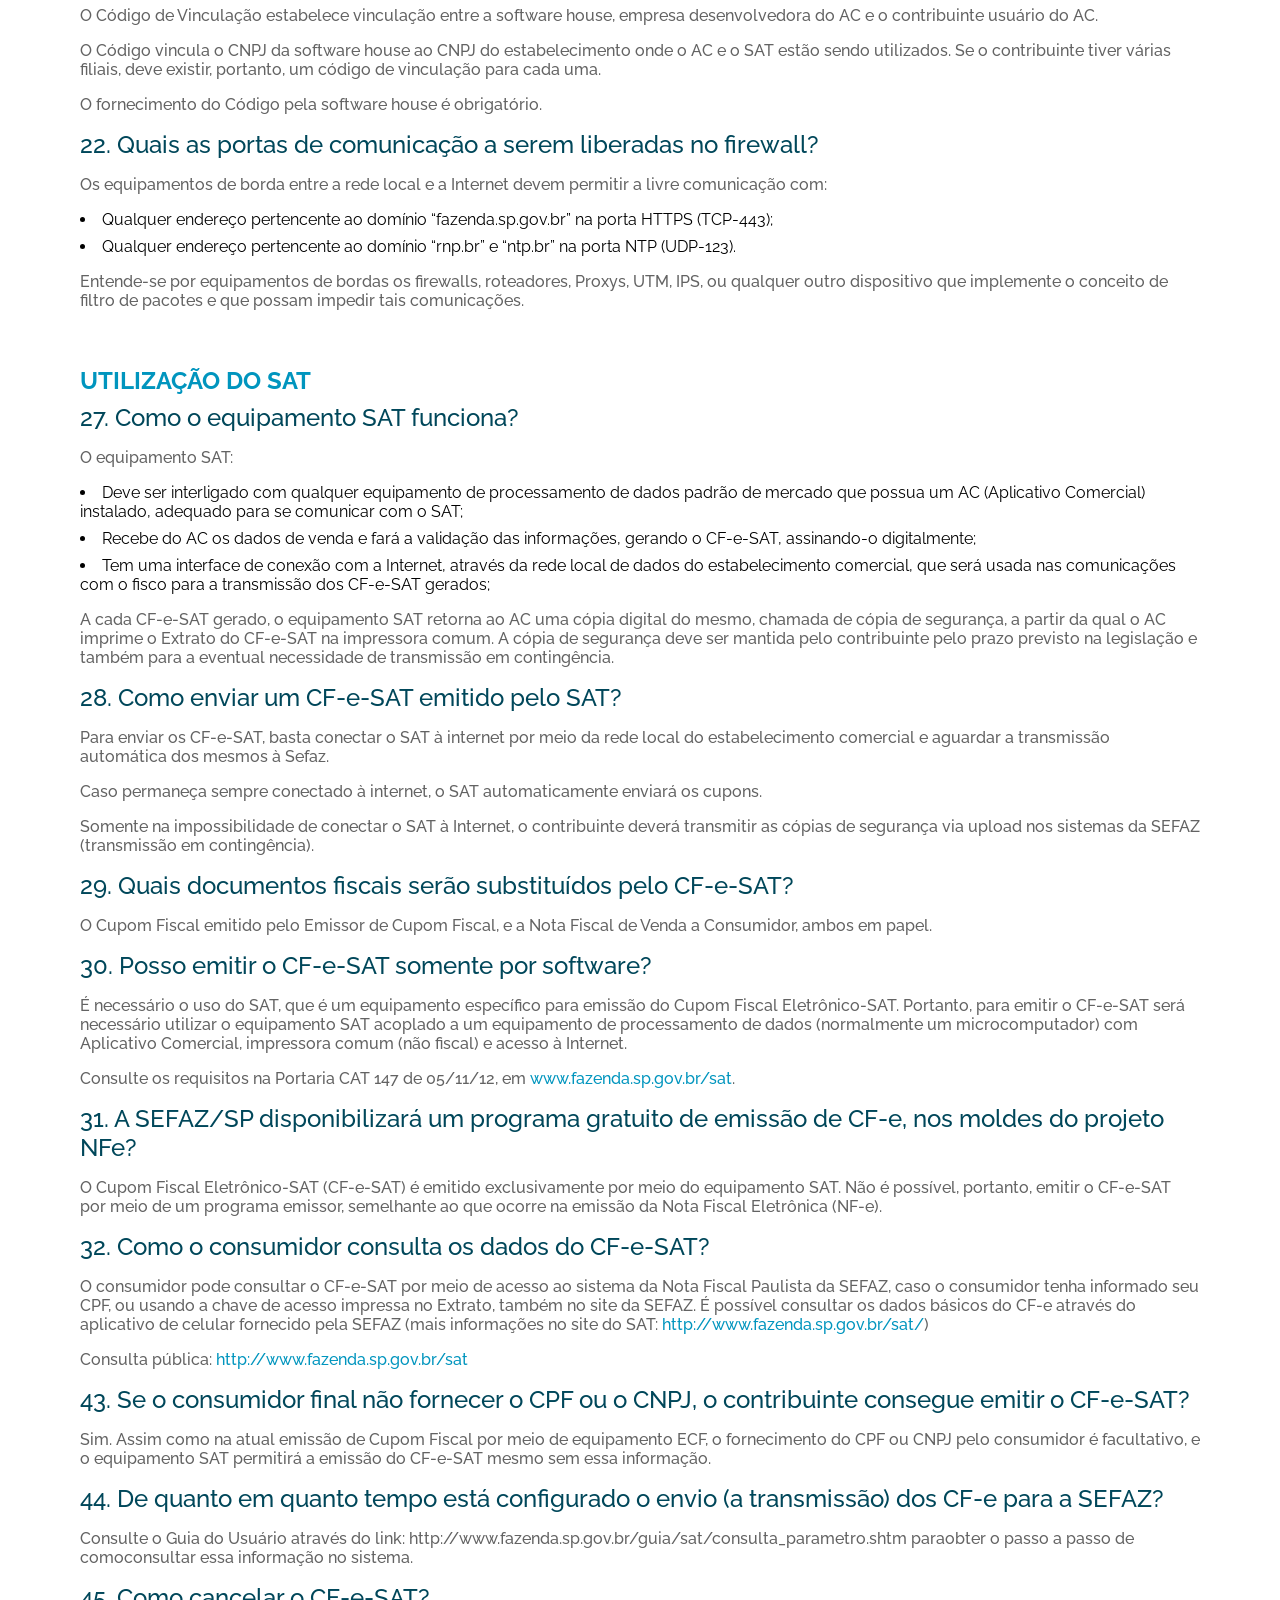
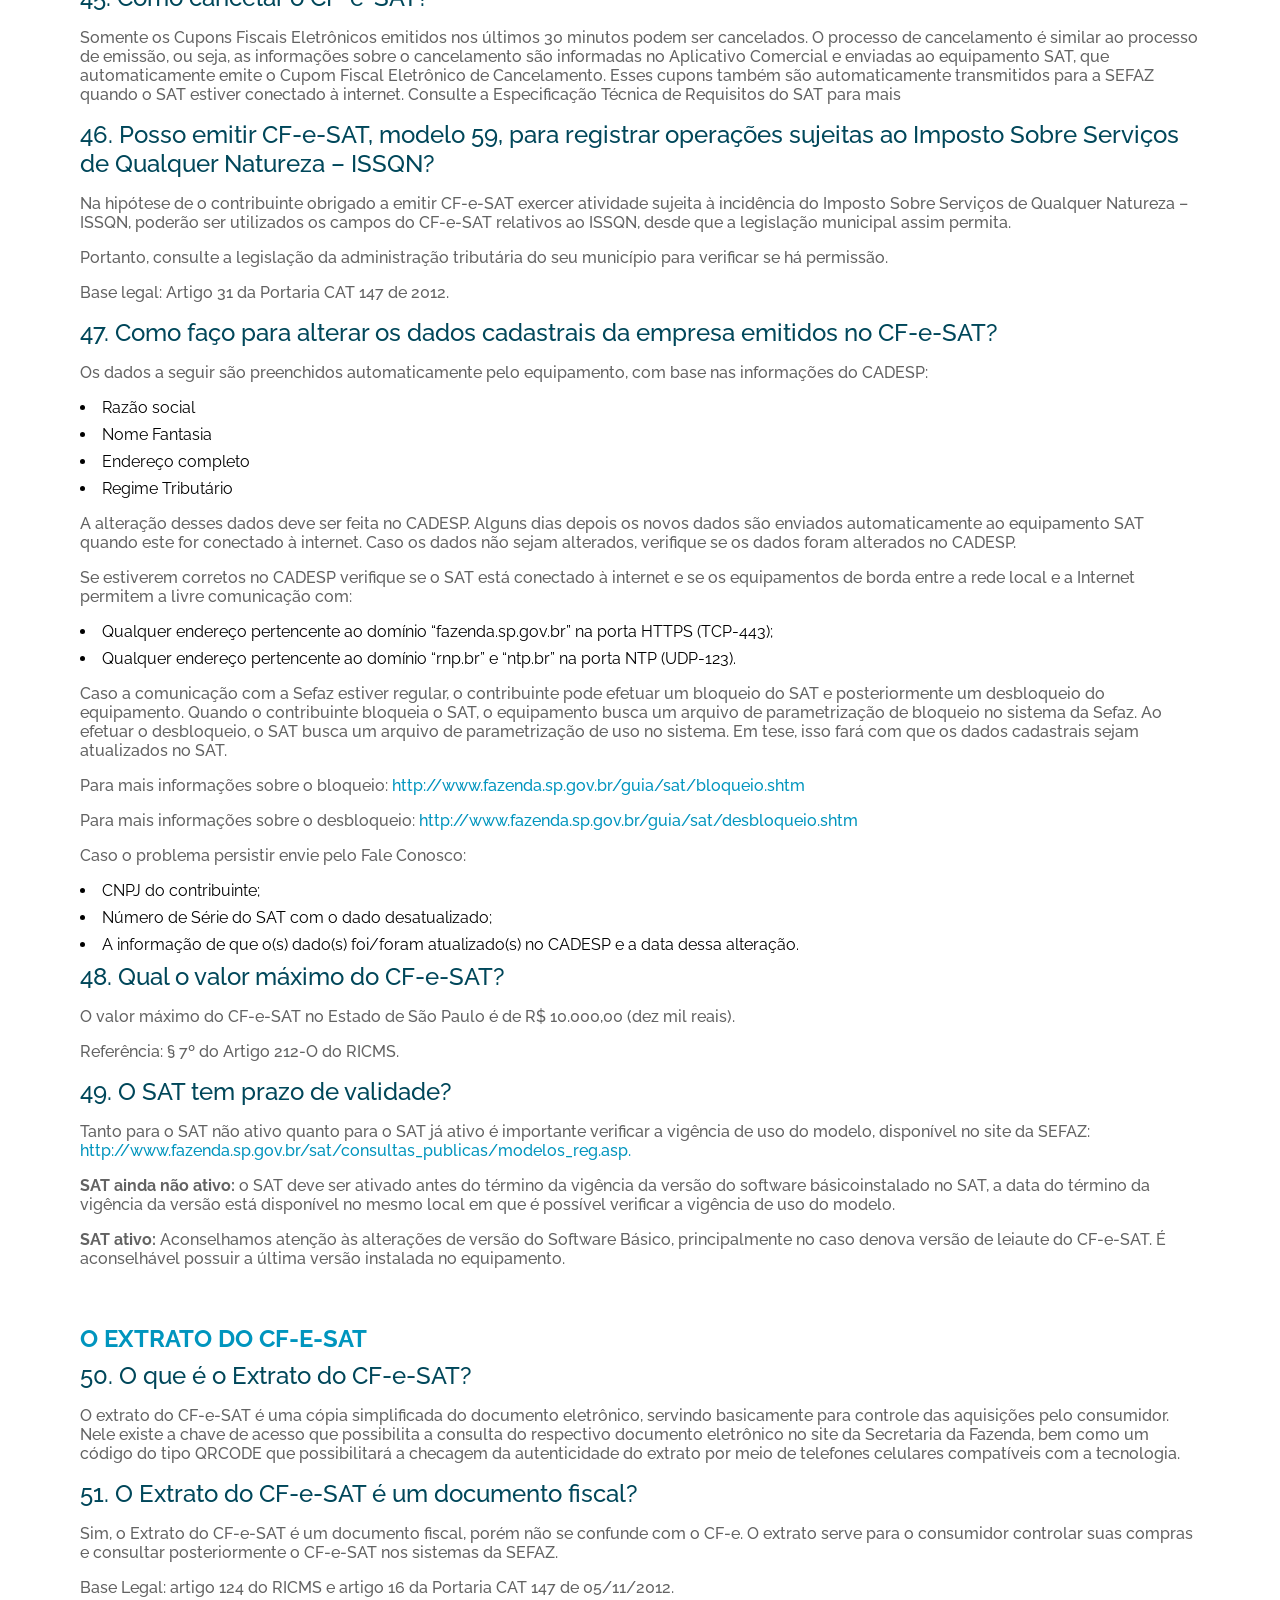
==== commit 9c30ecc9: "melhorias feitas na pagina de emissor de nota fiscal eletronica" ====
--- a/apresentacao-das-solucoes/index.html
+++ b/apresentacao-das-solucoes/index.html
@@ -270,7 +270,7 @@
             <div class="container apr">
                 <h2>Atacado, Distribuição, Indústria, Serviços e Fiscal.</h2>
                 <div class="box-videos-apr">
-                    <div class="video-card-apr sm"><!------13------>
+                    <div class="video-card-apr smp"><!------13------>
                         <h3>Sirius ERP - Gestão Empresarial</h3>
                         <div class="desc-video">
                             <p>Conheça nosso sistema completo para gestão empresarial.</p>
@@ -282,7 +282,7 @@
                         </div>
                     </div>
 
-                    <div class="video-card-apr  sm"><!------14------>
+                    <div class="video-card-apr  smp"><!------14------>
                         <h3>Sirius ERP - NFe</h3>
                         <div class="desc-video">
                             <p>NFe - Veja como fazer uma nota fiscal eletrônica expressa em pouco mais de 01 minuto.</p>
@@ -292,7 +292,7 @@
                         </div>
                     </div>
 
-                    <div class="video-card-apr  sm"><!------15------>
+                    <div class="video-card-apr  smp"><!------15------>
                         <h3>Sirius ERP - NFe</h3>
                         <div class="desc-video">
                             <p>NFe - Conheça as telas do módulo nota fiscal eletrônica e seus recursos em pouco mais de 01 minuto.</p>
@@ -304,7 +304,7 @@
                 </div>
 
                 <div class="box-videos-apr">
-                    <div class="video-card-apr  sm"><!------16------>
+                    <div class="video-card-apr  smp"><!------16------>
                         <h3>Sirius ERP - Pedido de Venda</h3>
                         <div class="desc-video">
                             <p>Veja como fazer um pedido de venda e gerar uma NF-e em pouco mais de 02 minutos</p>
@@ -314,7 +314,7 @@
                         </div>
                     </div>
 
-                    <div class="video-card-apr  sm"><!------17------>
+                    <div class="video-card-apr  smp"><!------17------>
                         <h3>Sirius ERP - Expedição e Liberação de Pedidos</h3>
                         <div class="desc-video">
                             <p>Apresentação dos recursos em 50 segundos.</p>
@@ -324,7 +324,7 @@
                         </div>
                     </div>
 
-                    <div class="video-card-apr  sm"><!------18------>
+                    <div class="video-card-apr  smp"><!------18------>
                         <h3>Sirius ERP - Pedido de Compra</h3>
                         <div class="desc-video">
                             <p>Apresentação dos recursos em pouco mais de 01 minuto.</p>
@@ -336,7 +336,7 @@
                 </div>
 
                 <div class="box-videos-apr">
-                    <div class="video-card-apr  sm"><!------19------>
+                    <div class="video-card-apr  smp"><!------19------>
                         <h3>Sirius ERP - Compras Entrada de Mercadoria</h3>
                         <div class="desc-video">
                             <p>Apresentação dos recursos com captura de XML em apenas 01 minuto.</p>
@@ -345,8 +345,7 @@
                             <div class="play-button"></div>
                         </div>
                     </div>
-
-                    <div class="video-card-apr  sm"><!------20------>
+                    <div class="video-card-apr  smp"><!------20------>
                         <h3>Sirius ERP - Orçamentos</h3>
                         <div class="desc-video">
                             <p>Apresentação dos recursos em 01 minuto.</p>
@@ -356,7 +355,8 @@
                         </div>
                     </div>
 
-                    <div class="video-card-apr  sm"><!------21------>
+
+                    <div class="video-card-apr  smp"><!------21------>
                         <h3>Sirius ERP - Contas a Pagar</h3>
                         <div class="desc-video">
                             <p>Apresentação dos recursos em pouco mais de 01 minuto</p>
@@ -368,7 +368,7 @@
                 </div>
 
                 <div class="box-videos-apr">
-                    <div class="video-card-apr  sm"><!------22------>
+                    <div class="video-card-apr  smp"><!------22------>
                         <h3>Sirius ERP - Contas a Receber</h3>
                         <div class="desc-video">
                             <p>Apresentação dos recursos em pouco mais de 01 minuto</p>
@@ -378,7 +378,7 @@
                         </div>
                     </div>
 
-                    <div class="video-card-apr  sm"><!------23------>
+                    <div class="video-card-apr  smp"><!------23------>
                         <h3>Sirius ERP - Movimentações Bancarias</h3>
                         <div class="desc-video">
                             <p>Apresentação dos recursos em pouco mais de 01 minuto</p>
@@ -388,7 +388,8 @@
                         </div>
                     </div>
 
-                    <div class="video-card-apr  sm"><!------24------>
+
+                    <div class="video-card-apr  smp"><!------24------>
                         <h3>Sirius ERP - Controle de Entrega</h3>
                         <div class="desc-video">
                             <p>Apresentação dos recursos em apenas 50 segundos.</p>
@@ -400,7 +401,7 @@
                 </div>
 
                 <div class="box-videos-apr">
-                    <div class="video-card-apr  sm"><!------25------>
+                    <div class="video-card-apr  smp"><!------25------>
                         <h3>Sirius ERP - Cadastro de produtos</h3>
                         <div class="desc-video">
                             <p>Apresentação dos recursos em pouco mais de 01 minuto.</p>
@@ -410,7 +411,7 @@
                         </div>
                     </div>
 
-                    <div class="video-card-apr  sm"><!------26------>
+                    <div class="video-card-apr  smp"><!------26------>
                         <h3>Sirius ERP - Conhecimento de Transporte</h3>
                         <div class="desc-video">
                             <p>Apresentação dos recursos em pouco mais de um minuto.</p>
@@ -420,7 +421,7 @@
                         </div>
                     </div>
 
-                    <div class="video-card-apr  sm"><!------27------>
+                    <div class="video-card-apr  smp"><!------27------>
                         <h3>Sirius ERP - Nota Fiscal de Serviços</h3>
                         <div class="desc-video">
                             <p>Apresentação dos recursos em pouco mais de um minuto.</p>
--- a/style/apresentacao-das-solucoes/style.css
+++ b/style/apresentacao-das-solucoes/style.css
@@ -38,7 +38,6 @@
     justify-content: space-around;
     gap: 0 10px;
     margin: 2rem 0;
-
 }
 
 @media screen and (max-width: 1024px) {
@@ -65,7 +64,7 @@
 .container .box-videos-apr .video-card-apr{
     padding: 1rem;
     width: 100%;
-    height: 480px;
+    height: 500px;
     display: flex;
     flex-direction: column;
     justify-content: space-between;
@@ -74,7 +73,7 @@
 }
 
 .container .box-videos-apr .video-card-apr.sm{
-    height: 50 0px;
+    height: 500px;
 }
 
 .video-card-apr .desc-video {
--- a/style/apresentacao-das-solucoes/ytvideos.css
+++ b/style/apresentacao-das-solucoes/ytvideos.css
@@ -10,7 +10,7 @@
 .youtube img {
     width: 100%;
     top: -16.84%;
-    left: 0;
+    left: 0;   
     opacity: 0.7;
 }
 .youtube .play-button {
@@ -50,4 +50,11 @@
     width: 100%;
     top: 0;
     left: 0;
+}
+
+@media screen and (min-width: 1441px){
+    .youtube{
+        padding-top: 20rem;
+        min-width: 10rem;
+    } 
 }
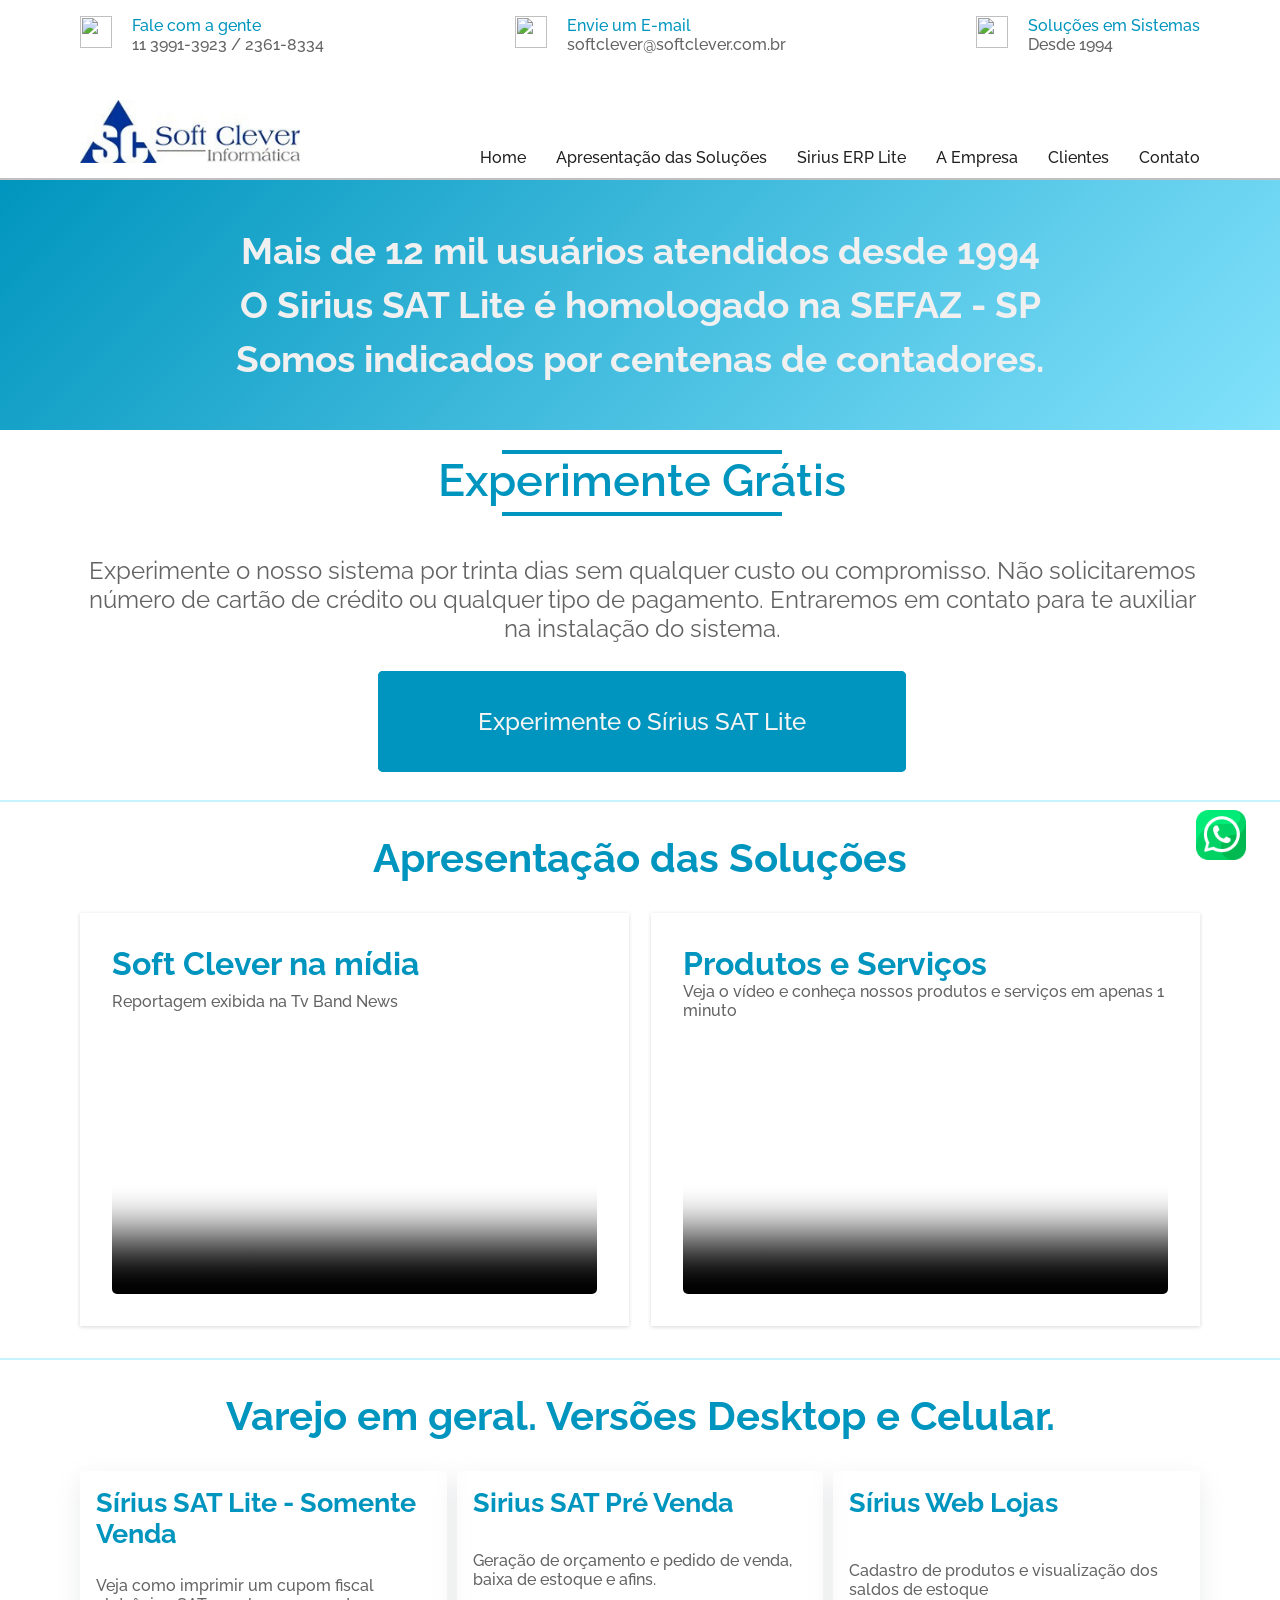
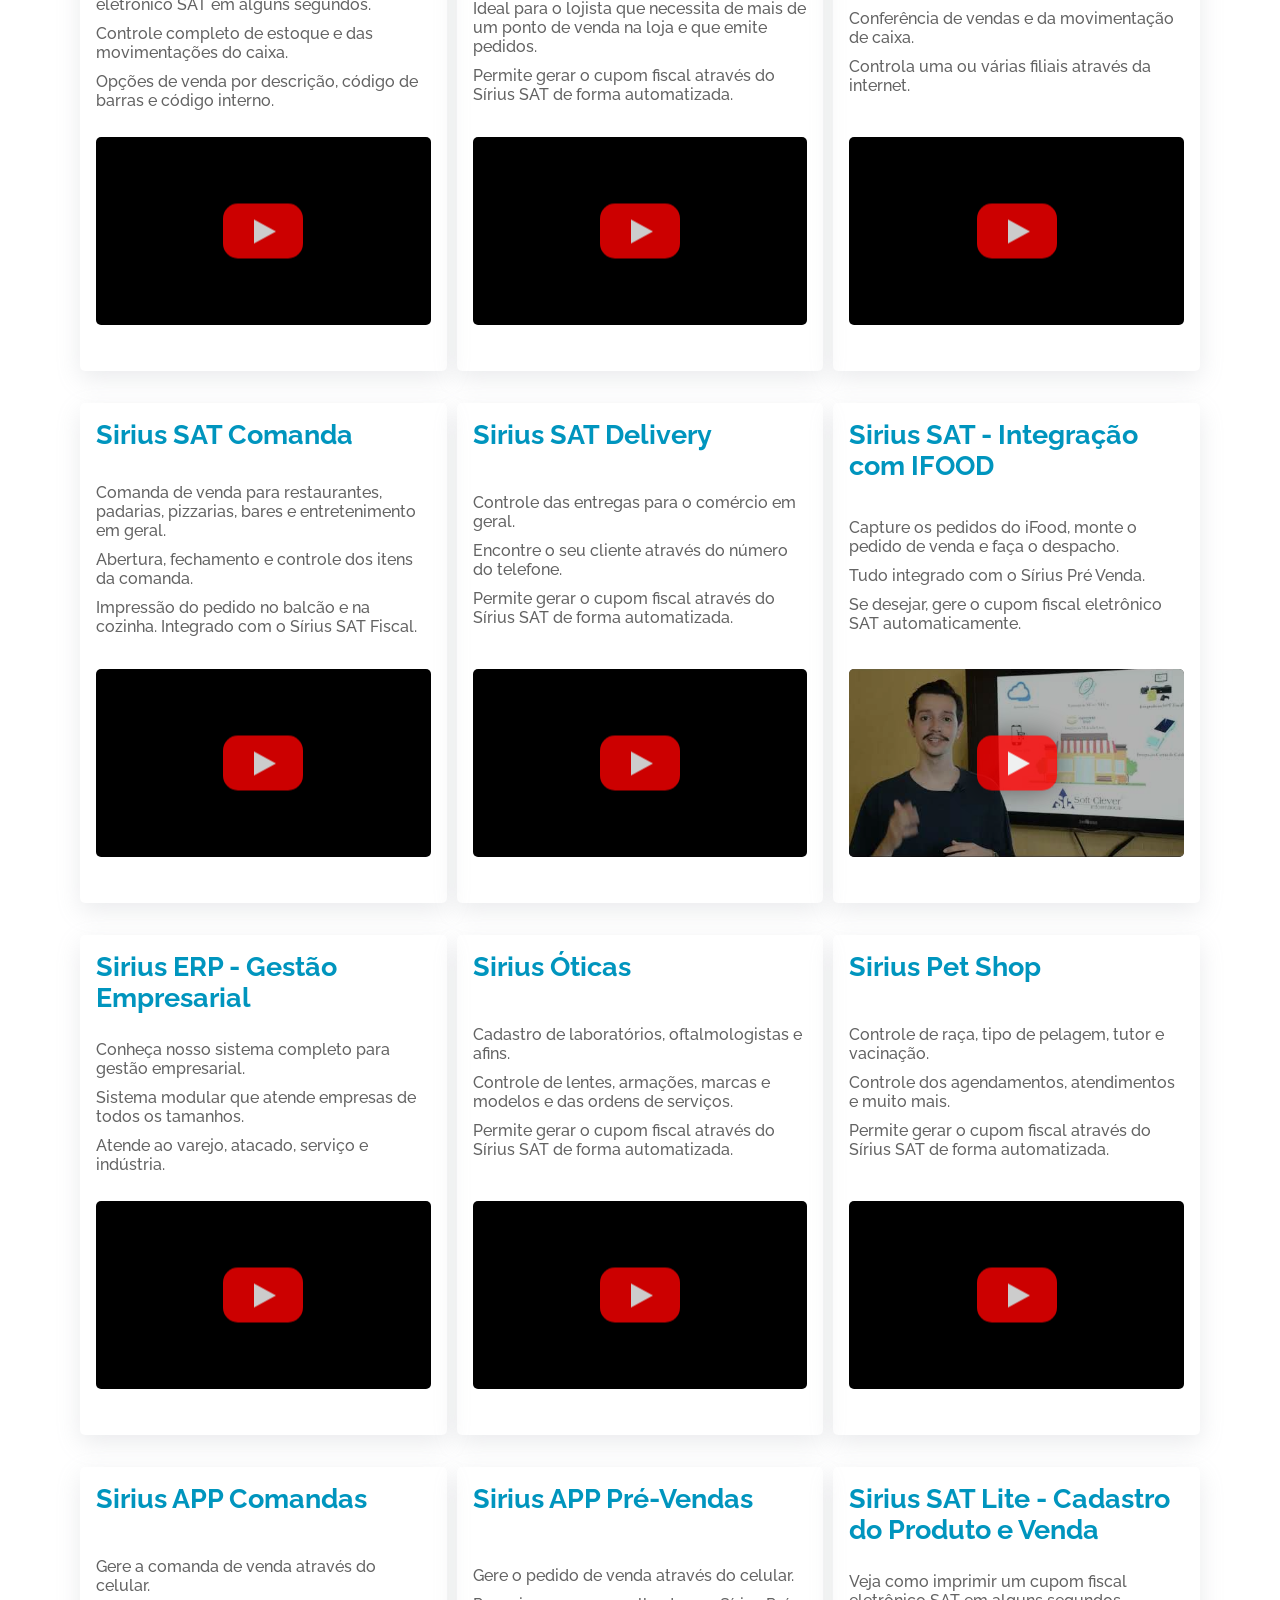
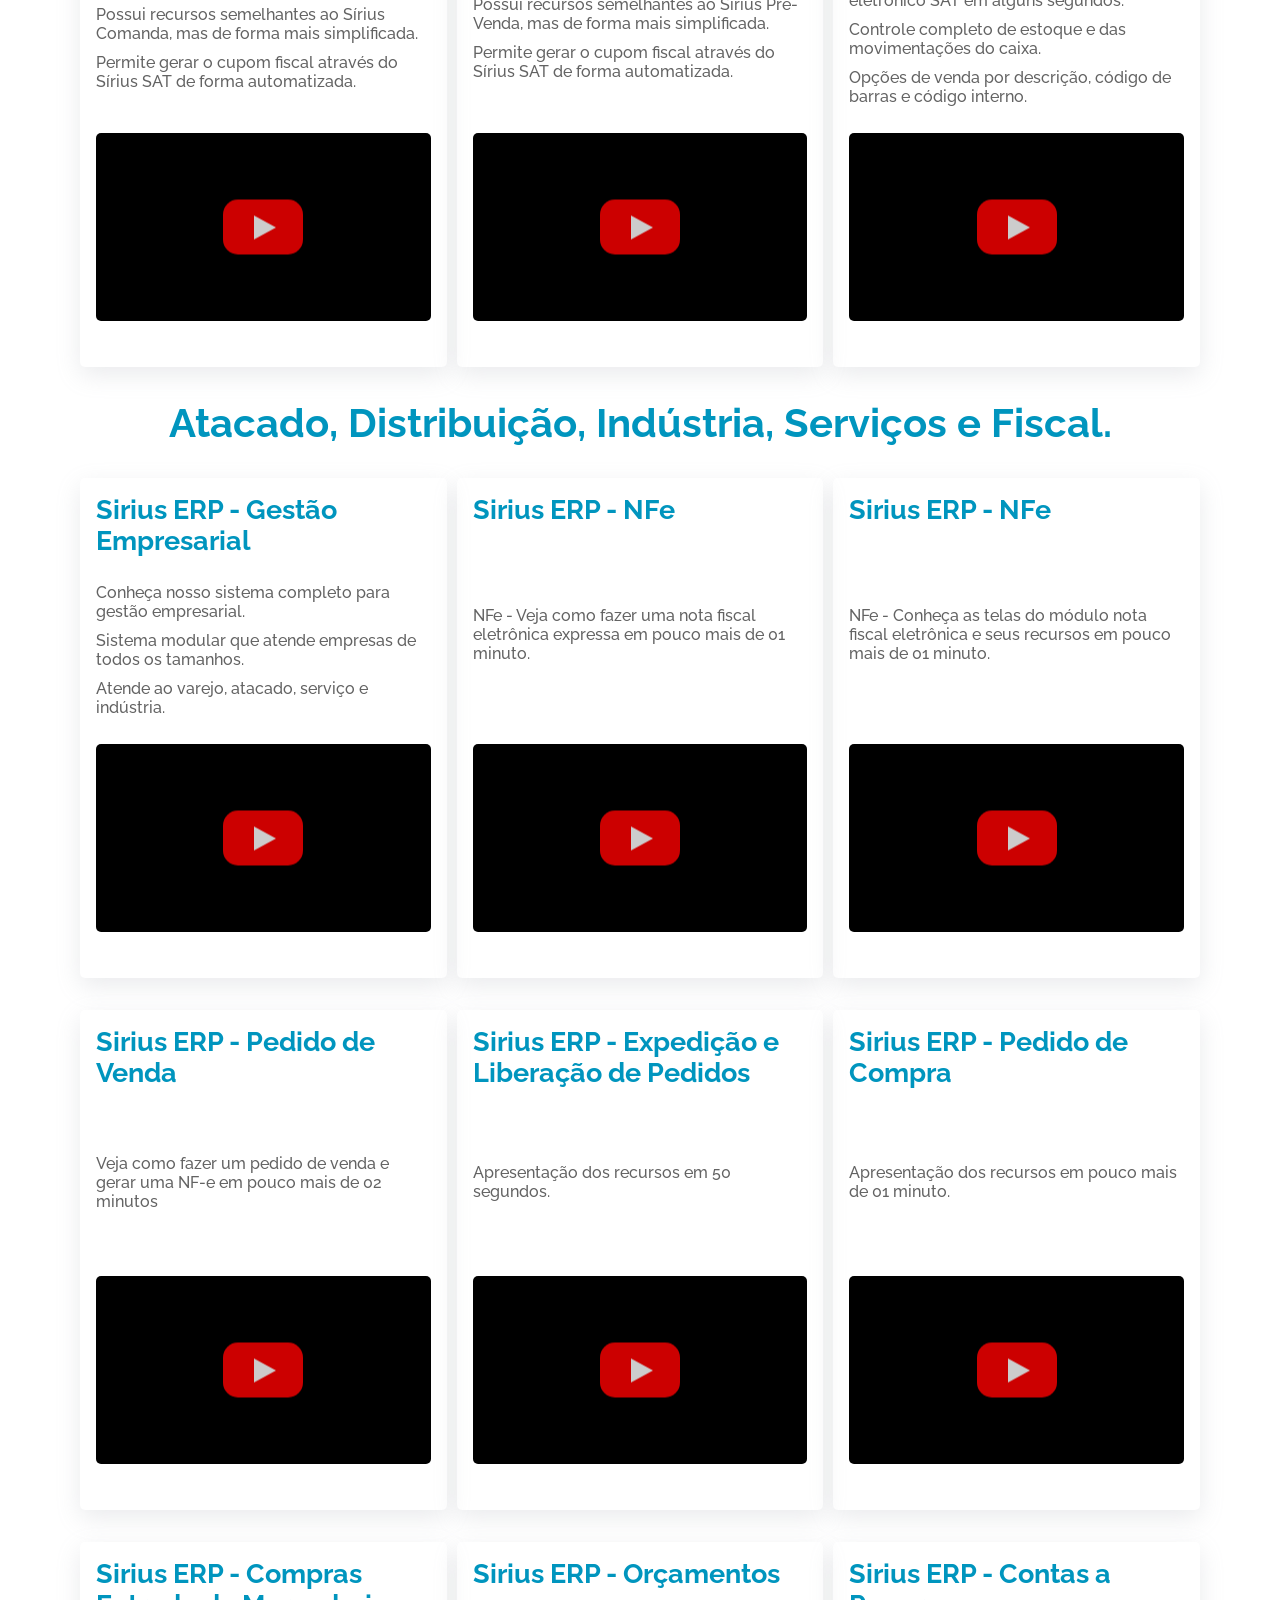
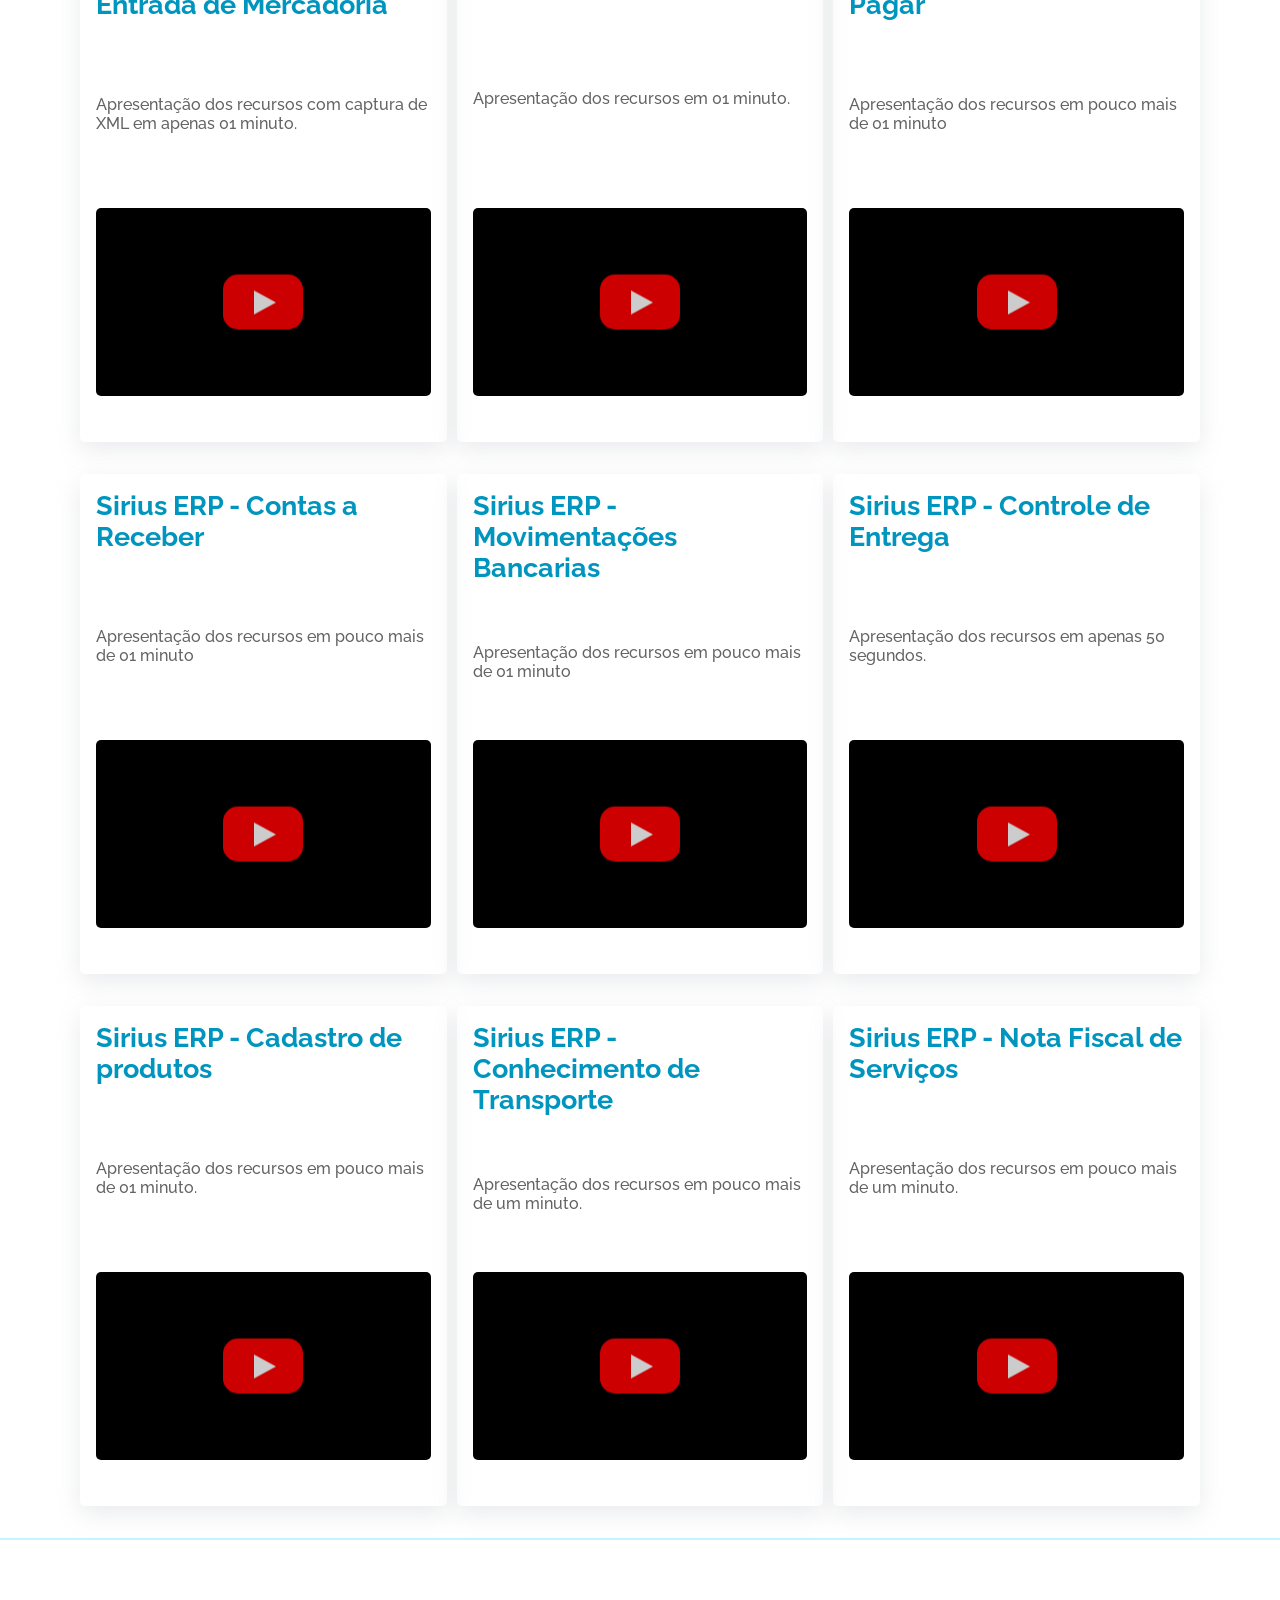
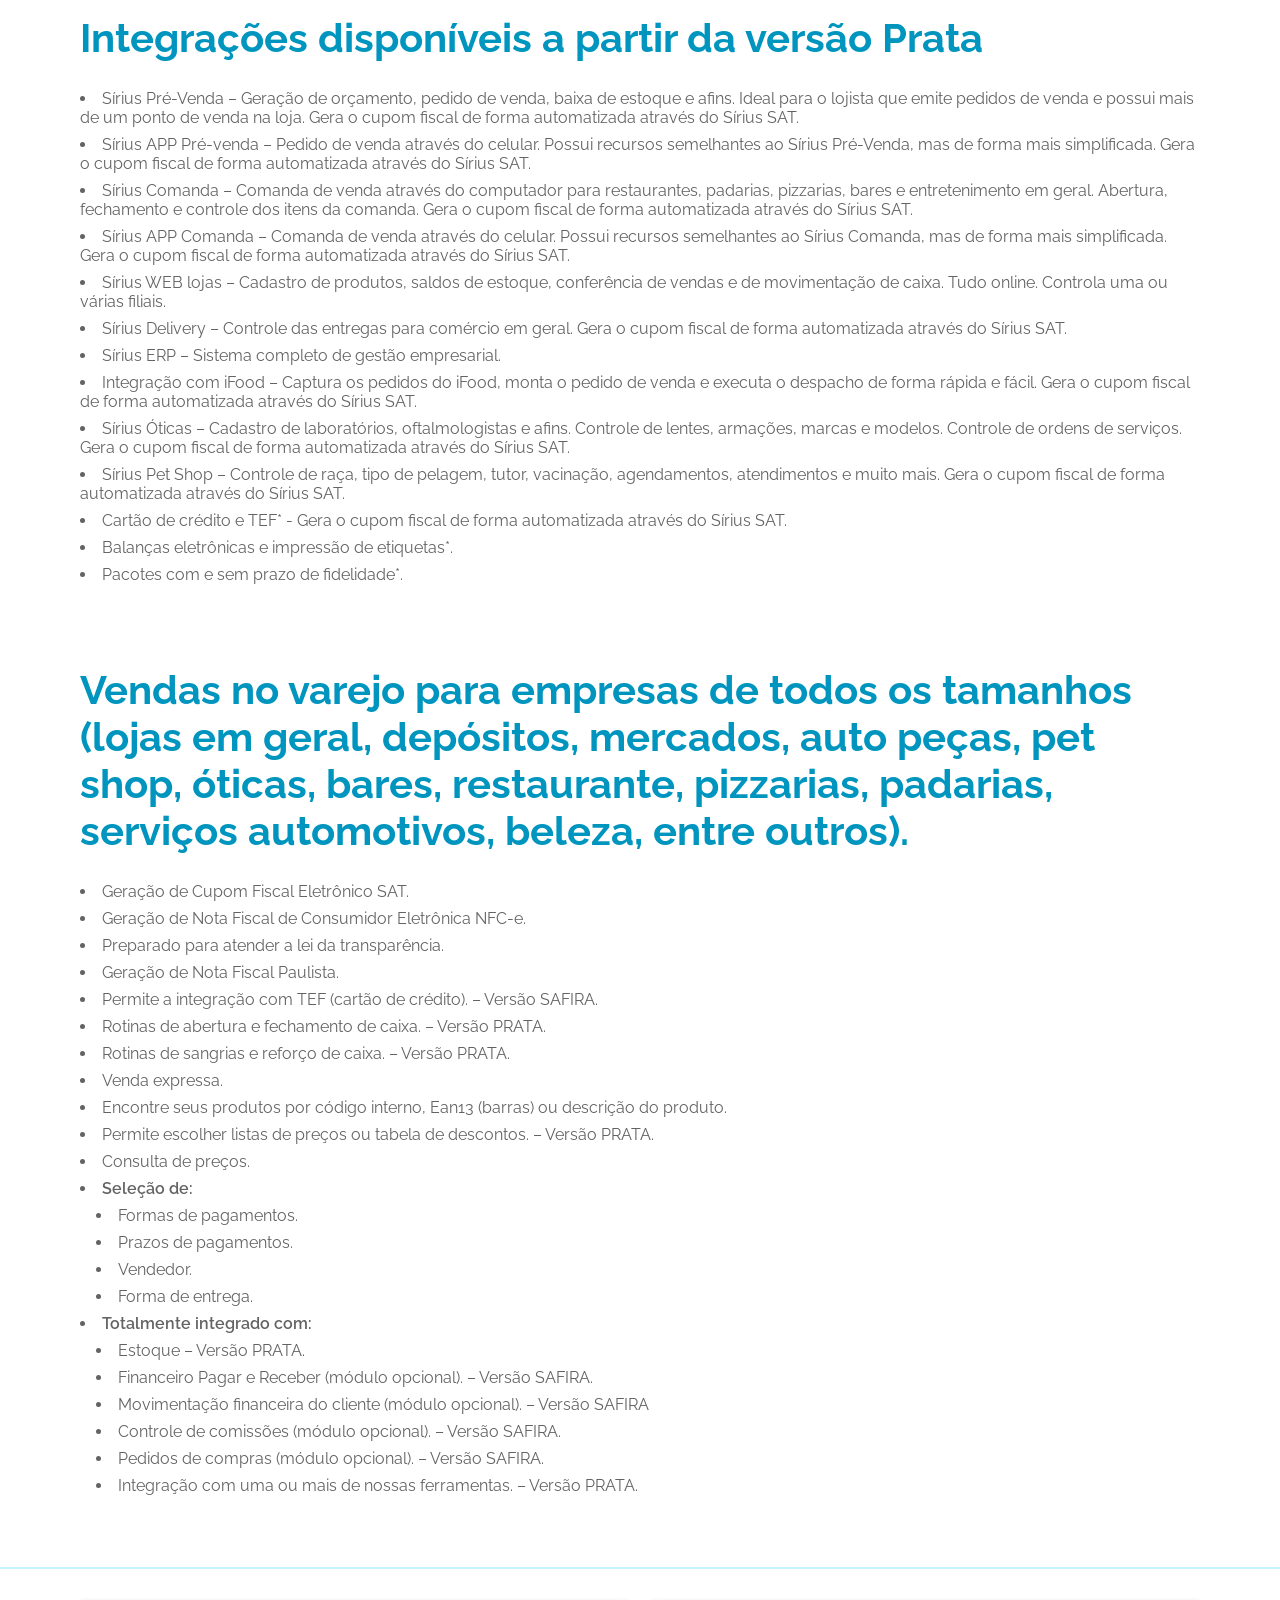
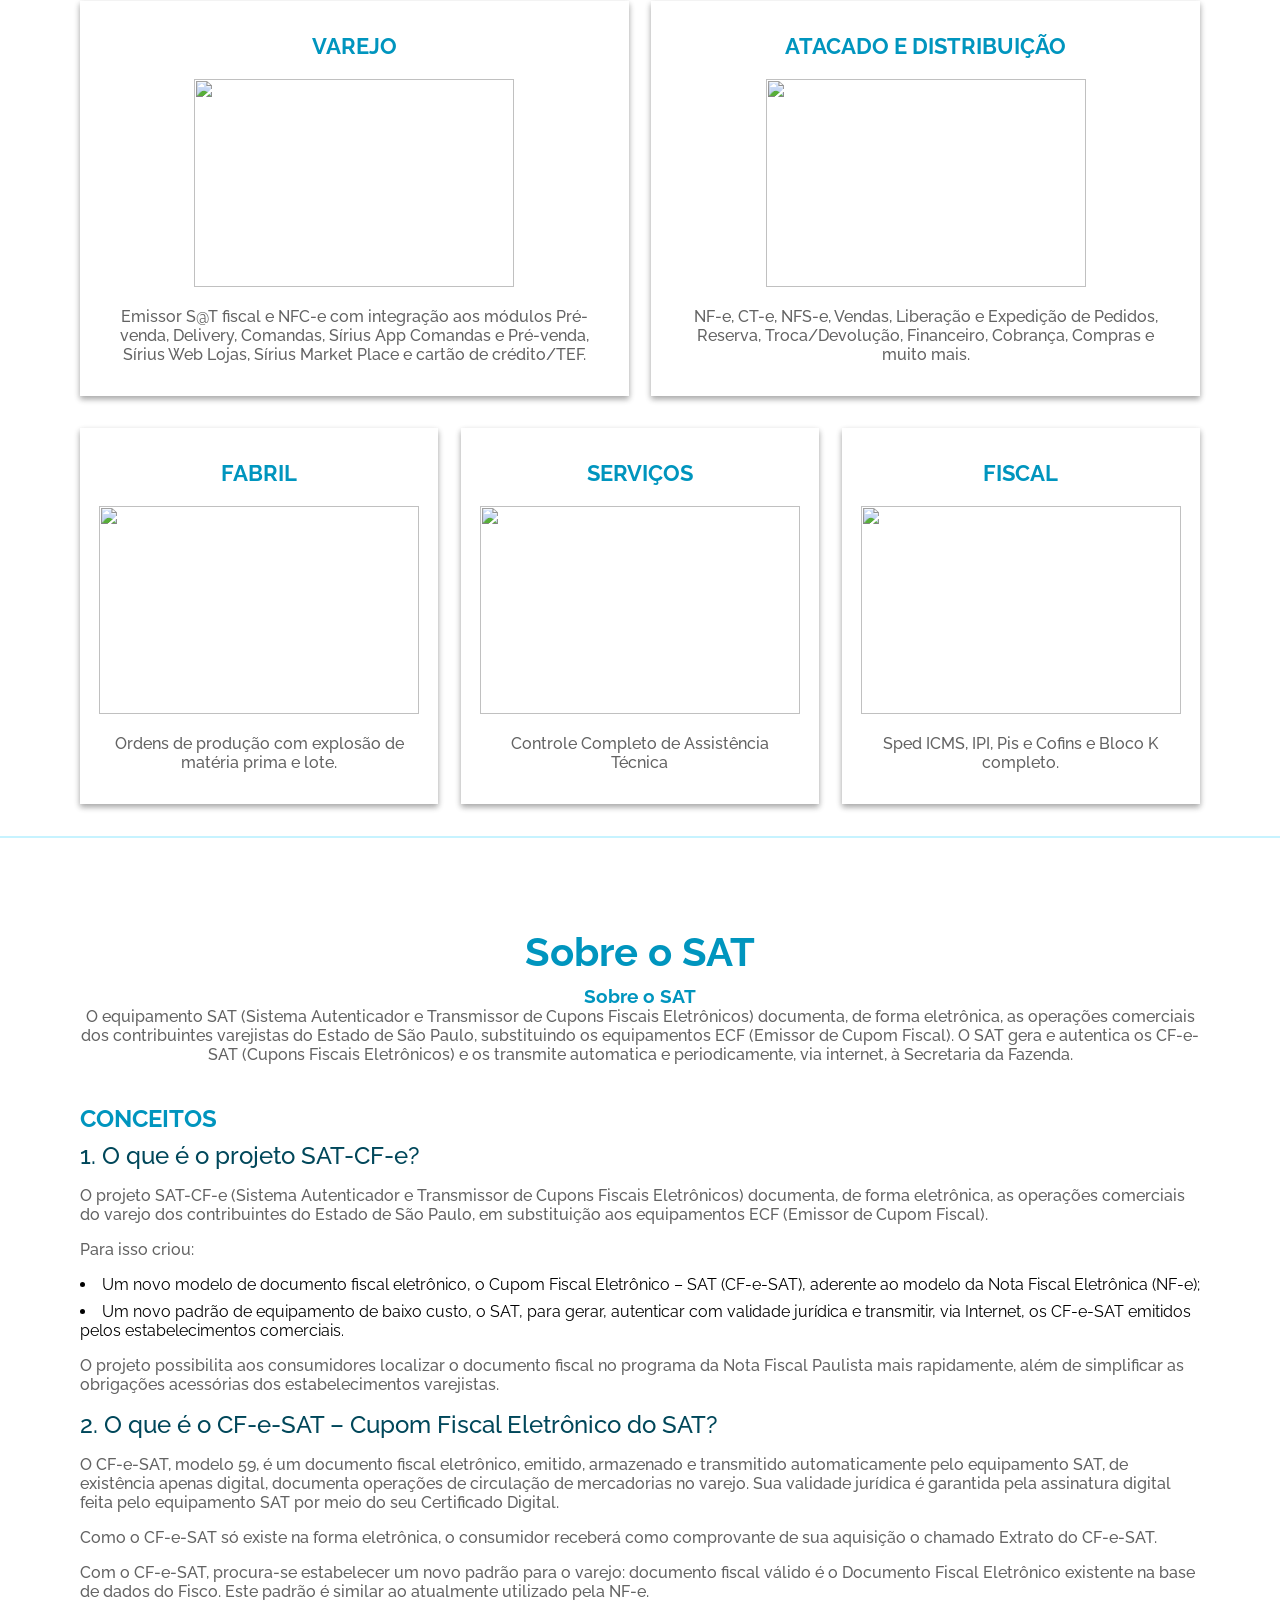
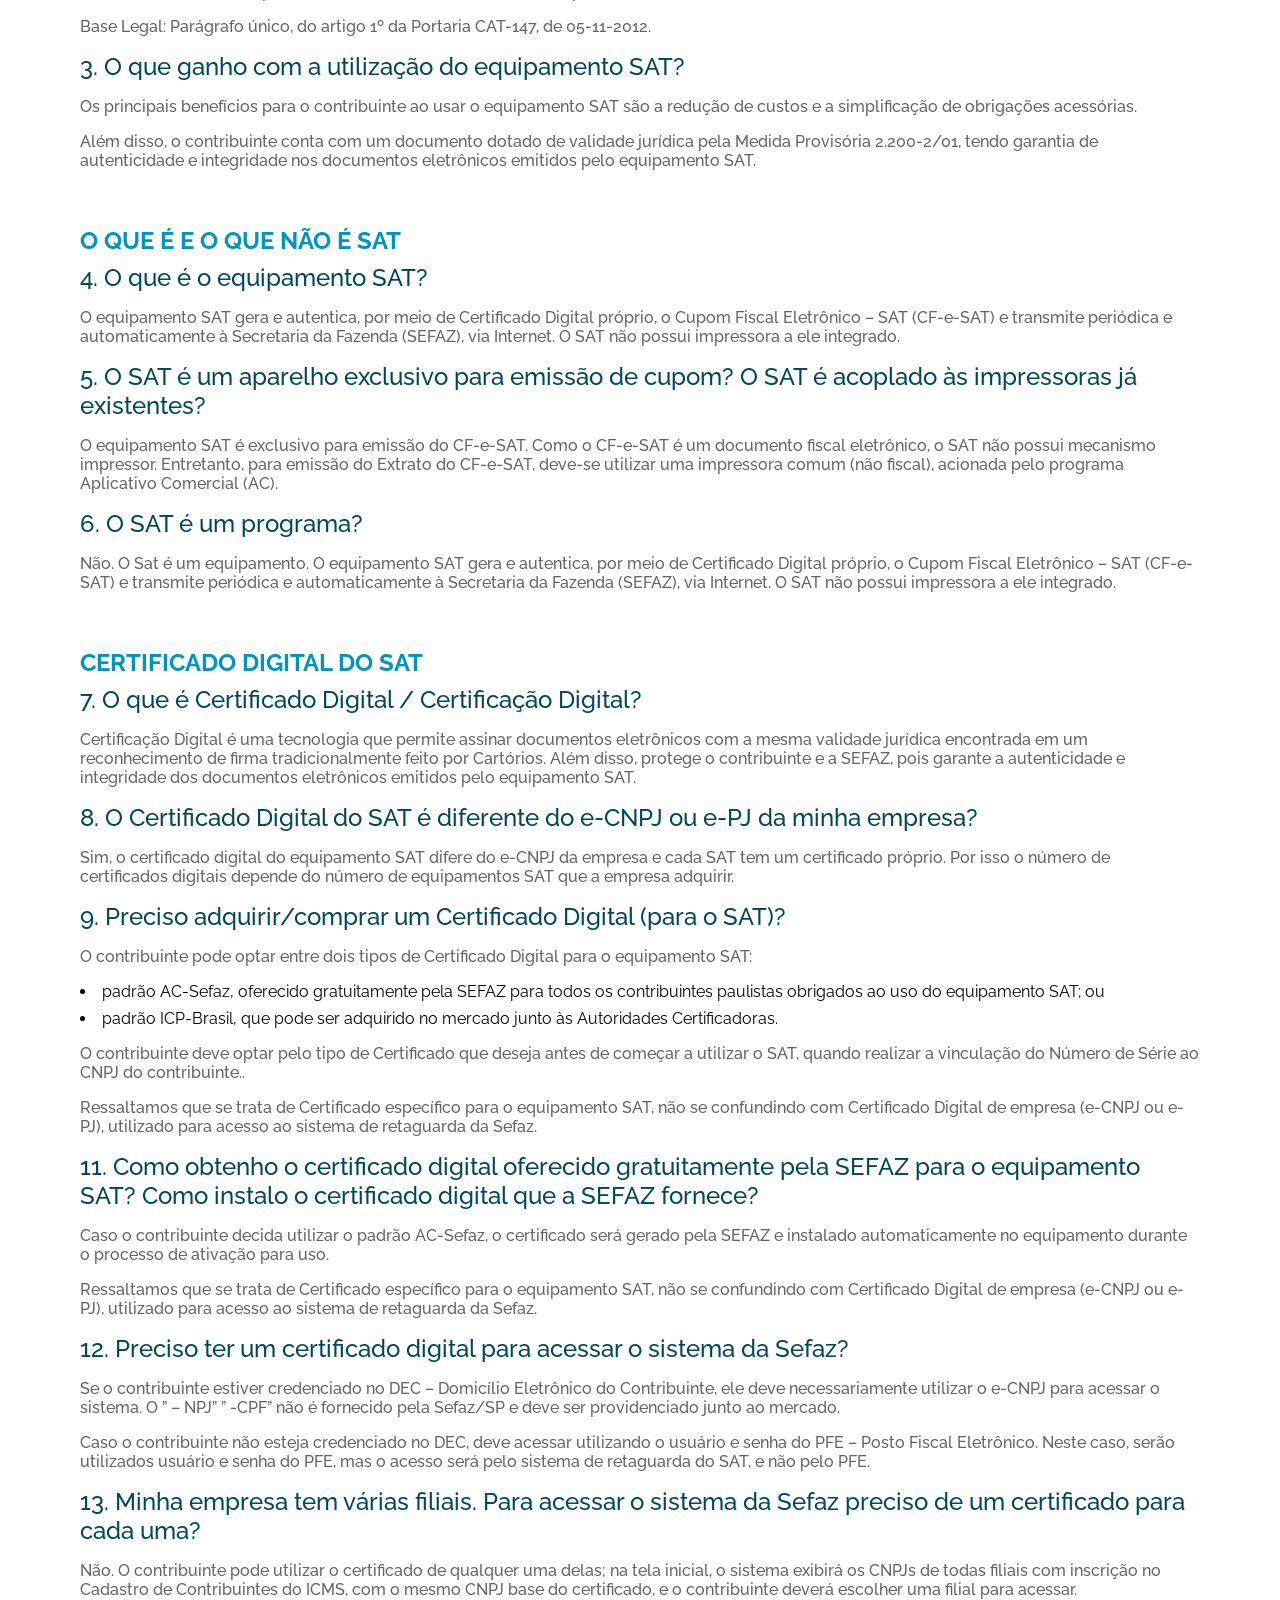
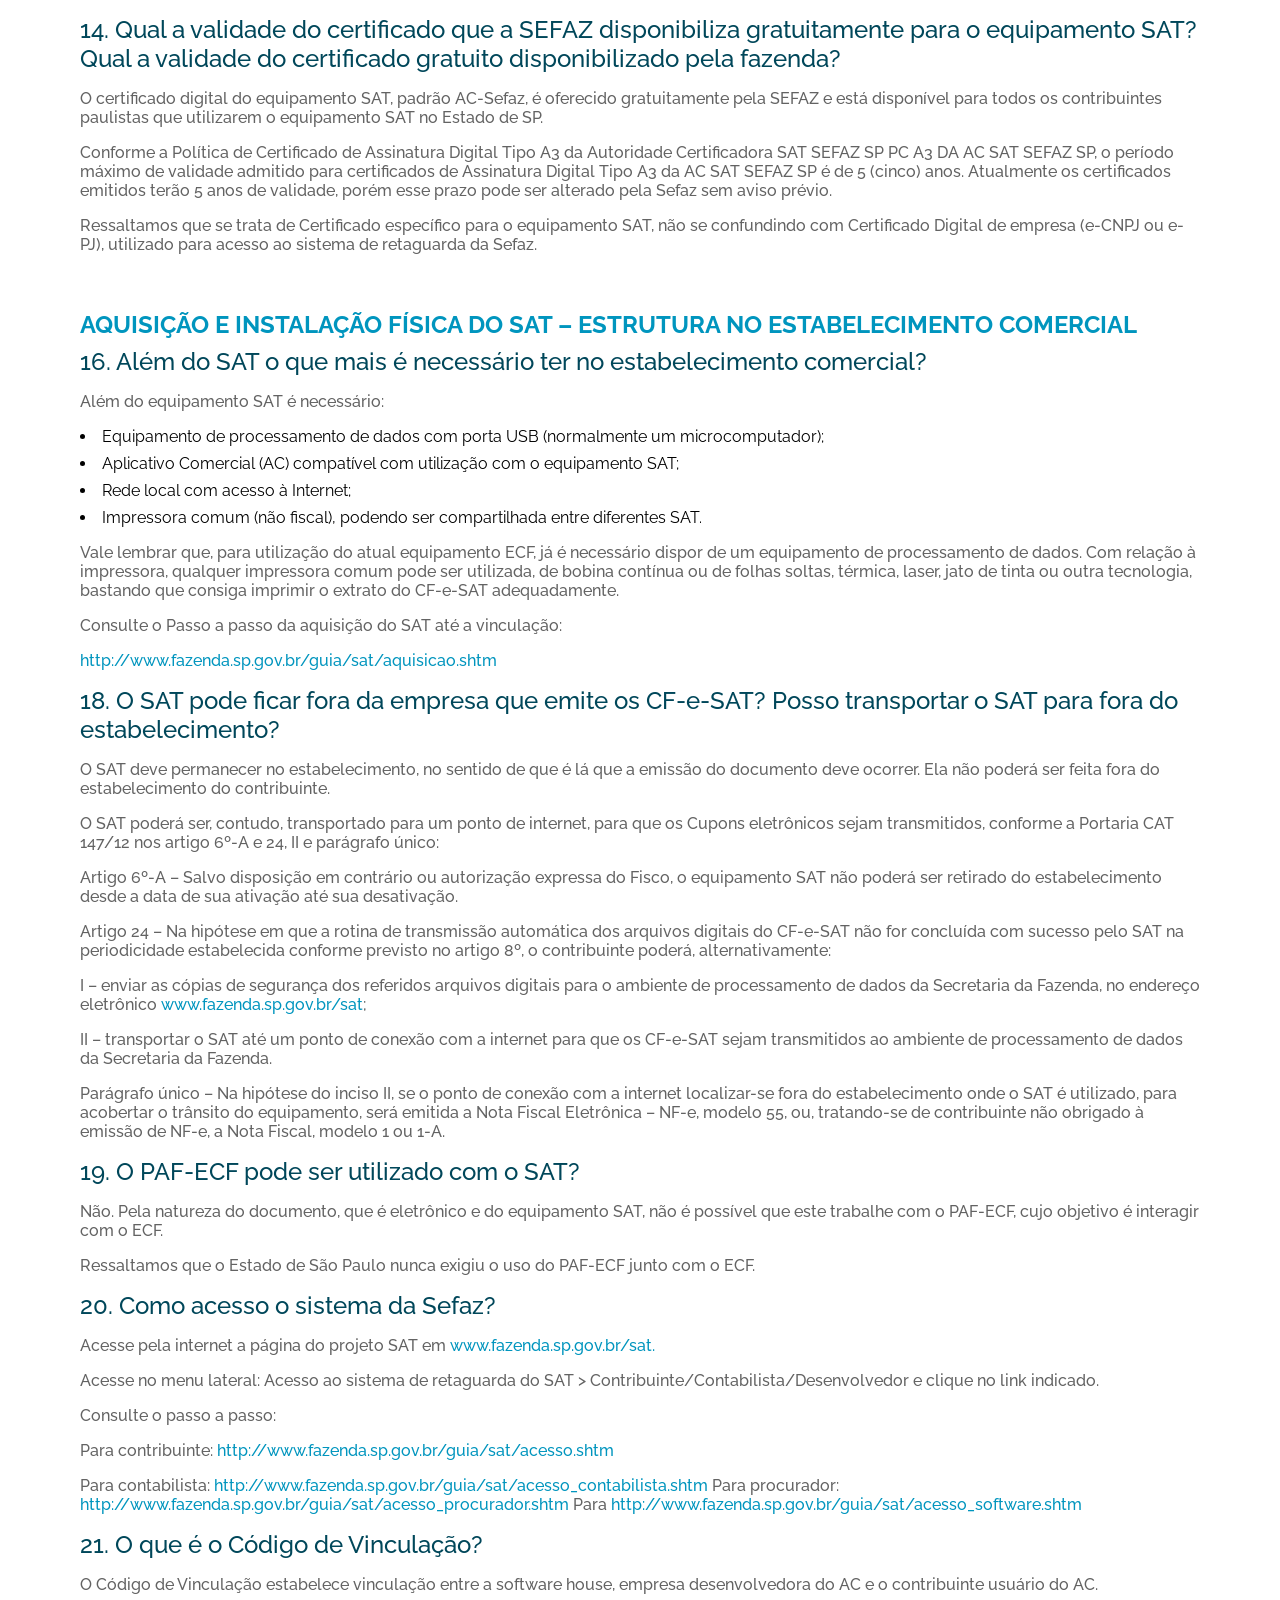
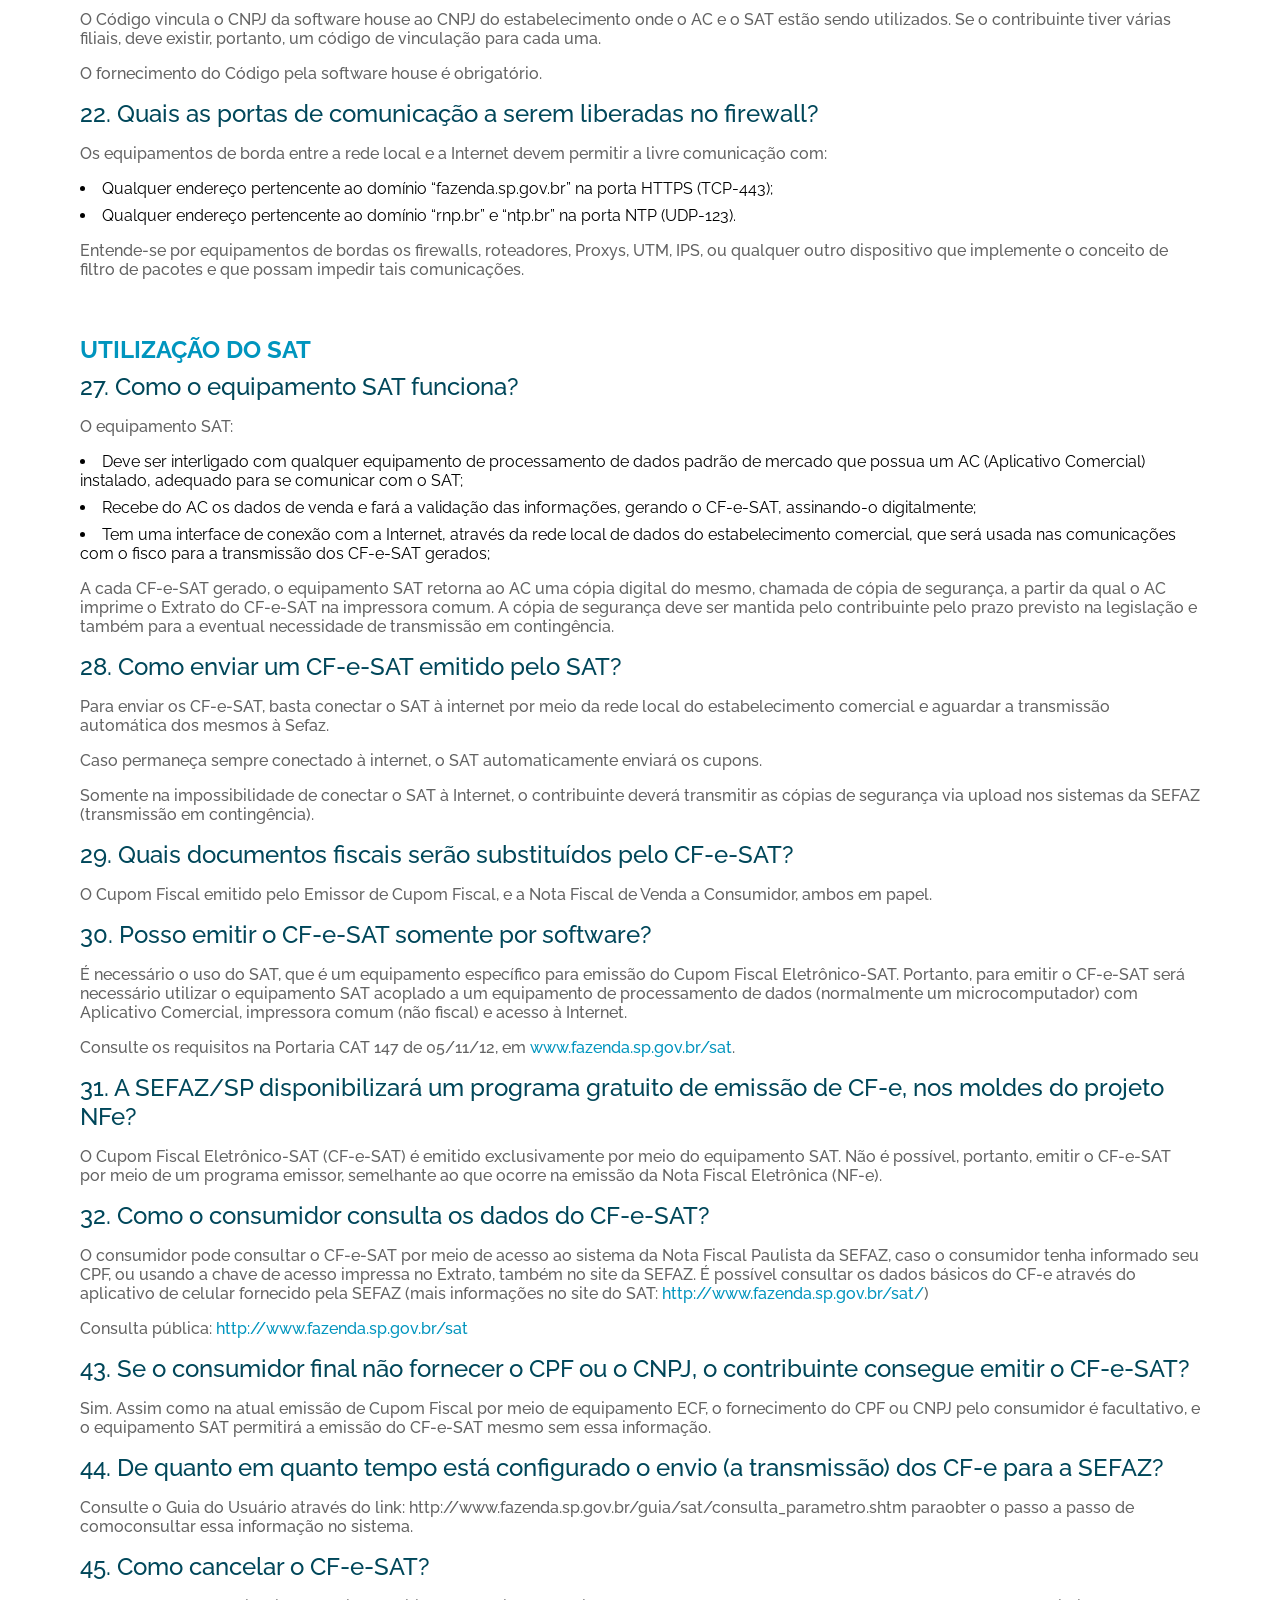
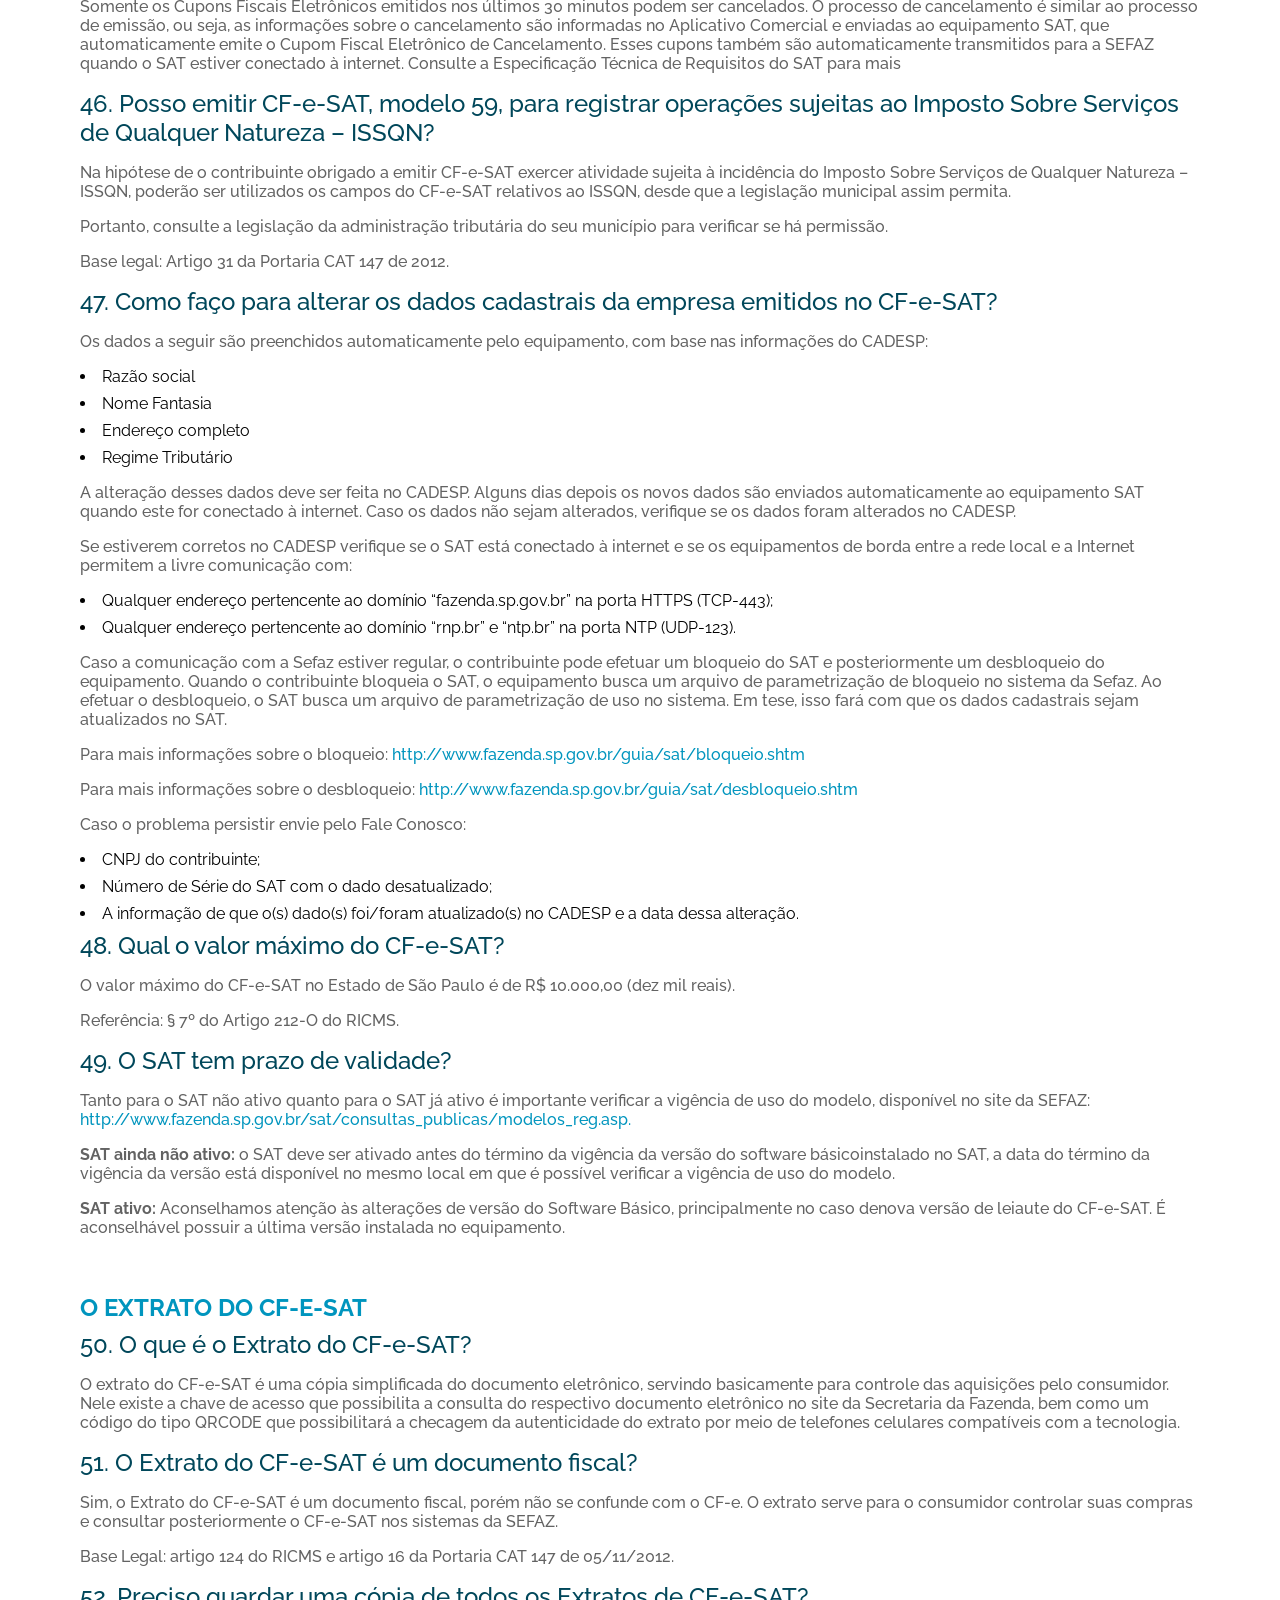
==== commit 1ab68213: "teste3" ====
--- a/apresentacao-das-solucoes/index.html
+++ b/apresentacao-das-solucoes/index.html
@@ -58,8 +58,8 @@
             <nav id='nav'>
                 <ul id="menu-links">
                     <li><a href="/">Home</a></li>
-                    <li><a href="../apresentacao-das-solucoes/">Apresentação
-                            das Soluções</a></li>
+                    <li><a href="../apresentacao-das-solucoes/">Apresentação das Soluções</a></li>
+                    <li><a href="../emissor-de-nota-fiscal-eletronica/">Sirius ERP Lite</a></li>
                     <li><a href="https://www.softclever.com.br/predesigned-pages/a-empresa/">A Empresa</a></li>
                     <li><a href="https://www.softclever.com.br/sections-listings/clients/">Clientes</a></li>
                     <li><a href="https://www.softclever.com.br/contato/">Contato</a></li>
